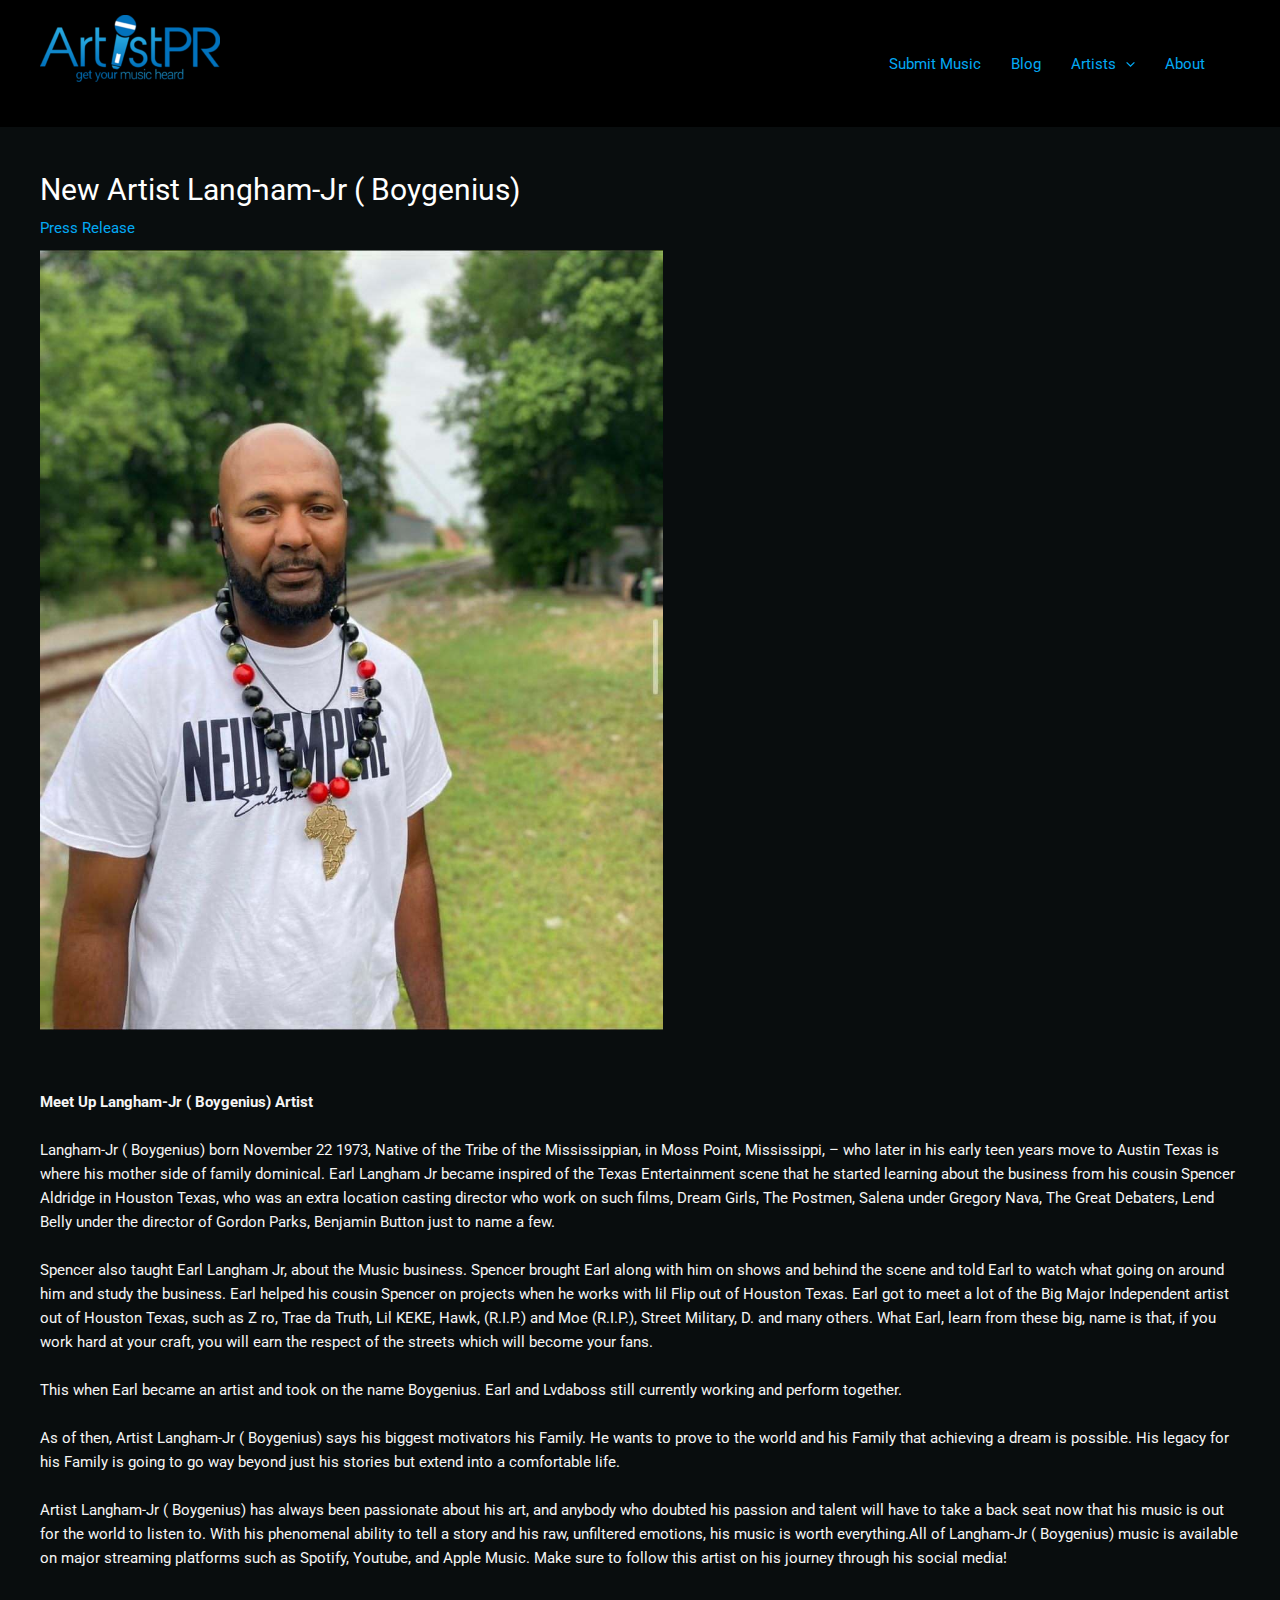
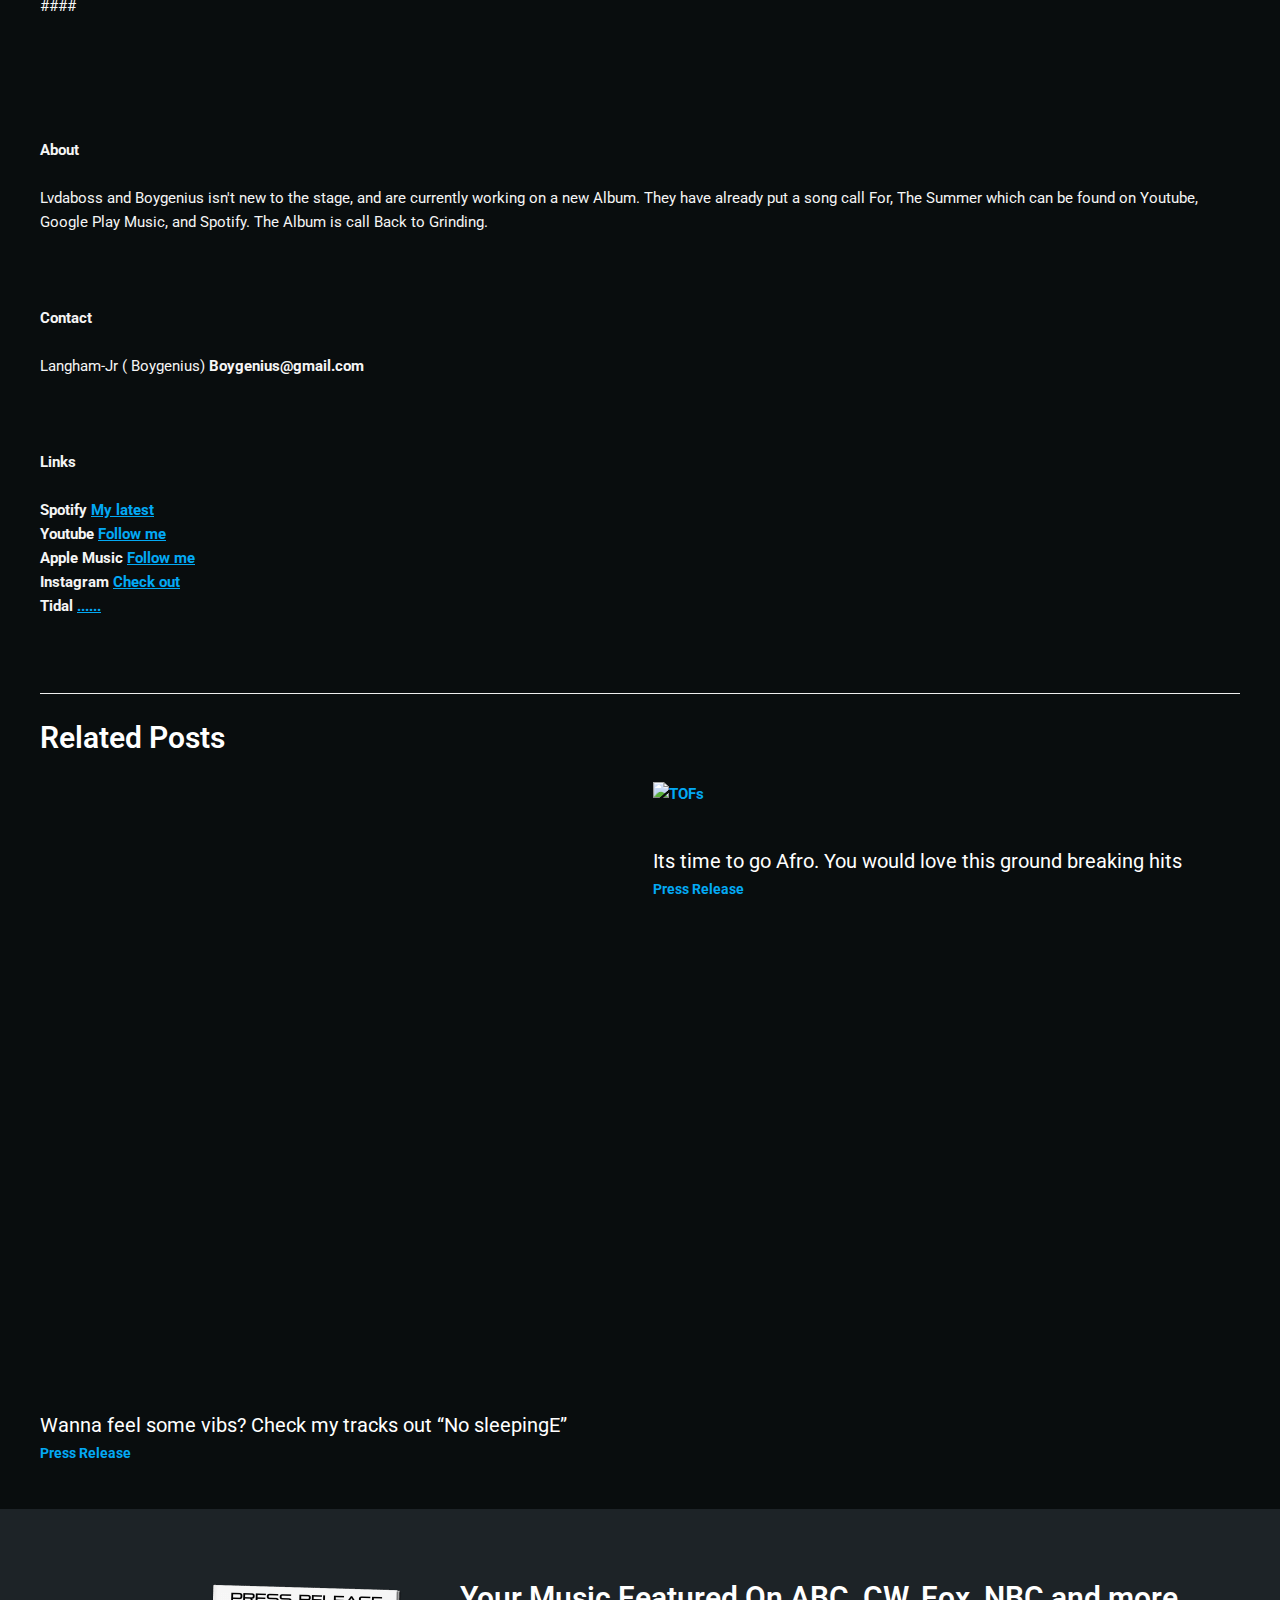
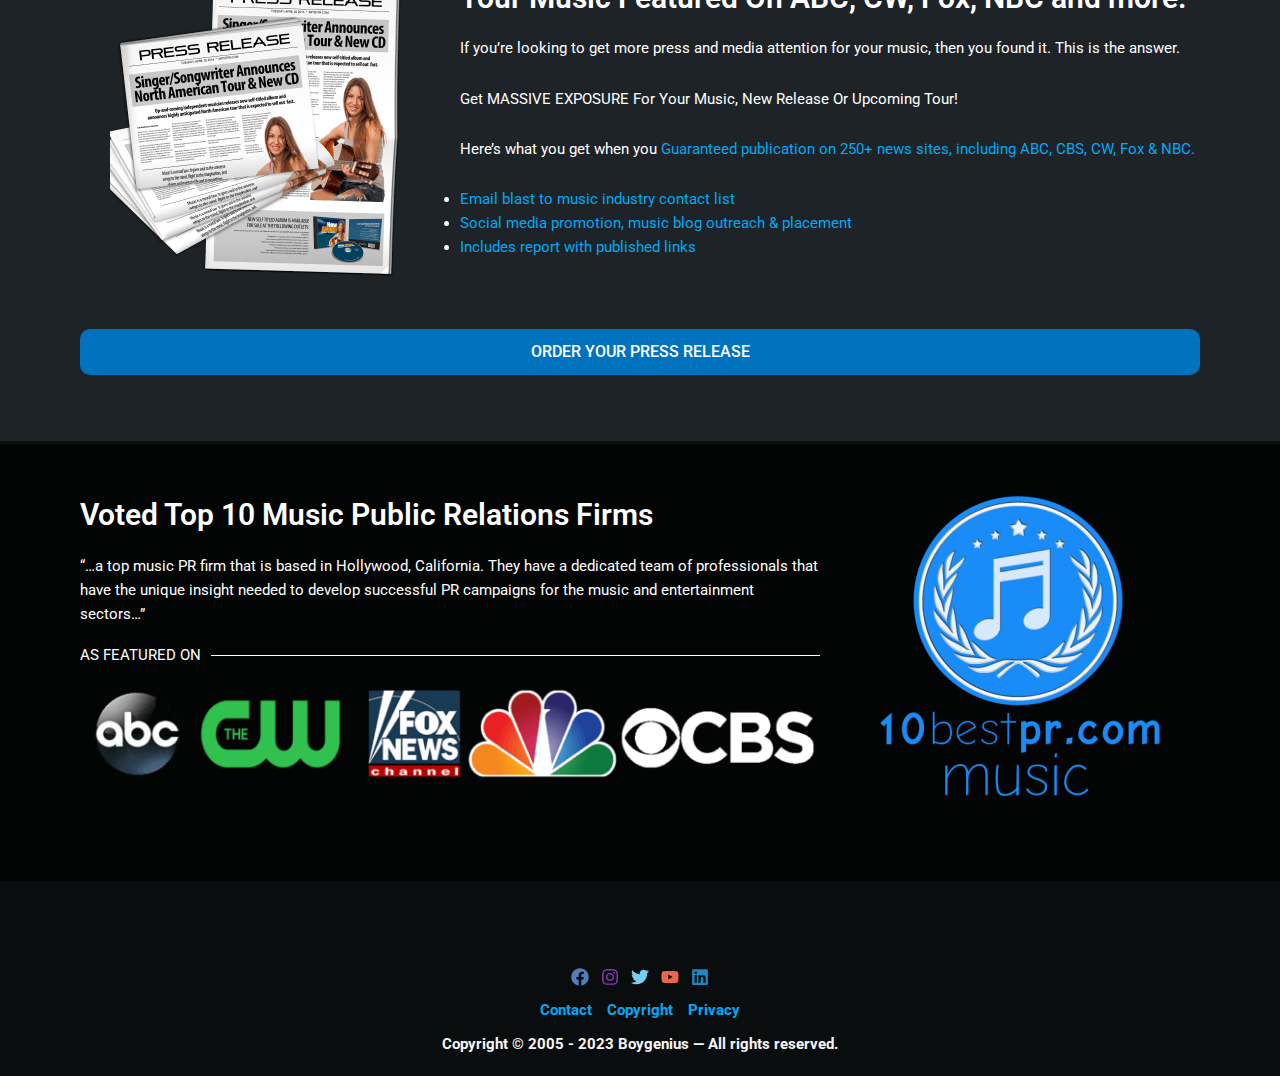
==== Hussain/index.html @ 1dc4537f "added Hussain folder" ====
<!DOCTYPE html>
<html lang="en-US">
<head>
<meta charset="UTF-8">
<meta name="viewport" content="width=device-width, initial-scale=1">
<link rel="profile" href="https://gmpg.org/xfn/11">

<script type="b93790eb2d63020ed56a26ec-text/javascript">(function(w,d,s,l,i){w[l]=w[l]||[];w[l].push({'gtm.start':
new Date().getTime(),event:'gtm.js'});var f=d.getElementsByTagName(s)[0],
j=d.createElement(s),dl=l!='dataLayer'?'&l='+l:'';j.async=true;j.src=
'https://www.googletagmanager.com/gtm.js?id='+i+dl;f.parentNode.insertBefore(j,f);
})(window,document,'script','dataLayer','GTM-M69FP8L');</script>

<title>New Artist Jr Da Artist &#8211; ArtistPR.com</title>
<meta name="robots" content="max-image-preview:large">
<link rel="alternate" type="application/rss+xml" title="ArtistPR.com &raquo; Feed" href="https://www.artistpr.com/feed/">
<link rel="alternate" type="application/rss+xml" title="ArtistPR.com &raquo; Comments Feed" href="https://www.artistpr.com/comments/feed/">
<script type="b93790eb2d63020ed56a26ec-text/javascript">
window._wpemojiSettings = {"baseUrl":"https:\/\/s.w.org\/images\/core\/emoji\/14.0.0\/72x72\/","ext":".png","svgUrl":"https:\/\/s.w.org\/images\/core\/emoji\/14.0.0\/svg\/","svgExt":".svg","source":{"concatemoji":"https:\/\/www.artistpr.com\/wp-includes\/js\/wp-emoji-release.min.js?ver=6.2.2"}};
/*! This file is auto-generated */
!function(e,a,t){var n,r,o,i=a.createElement("canvas"),p=i.getContext&&i.getContext("2d");function s(e,t){p.clearRect(0,0,i.width,i.height),p.fillText(e,0,0);e=i.toDataURL();return p.clearRect(0,0,i.width,i.height),p.fillText(t,0,0),e===i.toDataURL()}function c(e){var t=a.createElement("script");t.src=e,t.defer=t.type="text/javascript",a.getElementsByTagName("head")[0].appendChild(t)}for(o=Array("flag","emoji"),t.supports={everything:!0,everythingExceptFlag:!0},r=0;r<o.length;r++)t.supports[o[r]]=function(e){if(p&&p.fillText)switch(p.textBaseline="top",p.font="600 32px Arial",e){case"flag":return s("\ud83c\udff3\ufe0f\u200d\u26a7\ufe0f","\ud83c\udff3\ufe0f\u200b\u26a7\ufe0f")?!1:!s("\ud83c\uddfa\ud83c\uddf3","\ud83c\uddfa\u200b\ud83c\uddf3")&&!s("\ud83c\udff4\udb40\udc67\udb40\udc62\udb40\udc65\udb40\udc6e\udb40\udc67\udb40\udc7f","\ud83c\udff4\u200b\udb40\udc67\u200b\udb40\udc62\u200b\udb40\udc65\u200b\udb40\udc6e\u200b\udb40\udc67\u200b\udb40\udc7f");case"emoji":return!s("\ud83e\udef1\ud83c\udffb\u200d\ud83e\udef2\ud83c\udfff","\ud83e\udef1\ud83c\udffb\u200b\ud83e\udef2\ud83c\udfff")}return!1}(o[r]),t.supports.everything=t.supports.everything&&t.supports[o[r]],"flag"!==o[r]&&(t.supports.everythingExceptFlag=t.supports.everythingExceptFlag&&t.supports[o[r]]);t.supports.everythingExceptFlag=t.supports.everythingExceptFlag&&!t.supports.flag,t.DOMReady=!1,t.readyCallback=function(){t.DOMReady=!0},t.supports.everything||(n=function(){t.readyCallback()},a.addEventListener?(a.addEventListener("DOMContentLoaded",n,!1),e.addEventListener("load",n,!1)):(e.attachEvent("onload",n),a.attachEvent("onreadystatechange",function(){"complete"===a.readyState&&t.readyCallback()})),(e=t.source||{}).concatemoji?c(e.concatemoji):e.wpemoji&&e.twemoji&&(c(e.twemoji),c(e.wpemoji)))}(window,document,window._wpemojiSettings);
</script>
<style>
img.wp-smiley,
img.emoji {
	display: inline !important;
	border: none !important;
	box-shadow: none !important;
	height: 1em !important;
	width: 1em !important;
	margin: 0 0.07em !important;
	vertical-align: -0.1em !important;
	background: none !important;
	padding: 0 !important;
}
</style>
<link rel="stylesheet" id="wp-block-library-css" href="css/style.min.css" media="all">
<link rel="stylesheet" id="astra-theme-css-css" href="css/main.min.css" media="all">
<style id="astra-theme-css-inline-css">
.ast-no-sidebar .entry-content .alignfull {margin-left: calc( -50vw + 50%);margin-right: calc( -50vw + 50%);max-width: 100vw;width: 100vw;}.ast-no-sidebar .entry-content .alignwide {margin-left: calc(-41vw + 50%);margin-right: calc(-41vw + 50%);max-width: unset;width: unset;}.ast-no-sidebar .entry-content .alignfull .alignfull,.ast-no-sidebar .entry-content .alignfull .alignwide,.ast-no-sidebar .entry-content .alignwide .alignfull,.ast-no-sidebar .entry-content .alignwide .alignwide,.ast-no-sidebar .entry-content .wp-block-column .alignfull,.ast-no-sidebar .entry-content .wp-block-column .alignwide{width: 100%;margin-left: auto;margin-right: auto;}.wp-block-gallery,.blocks-gallery-grid {margin: 0;}.wp-block-separator {max-width: 100px;}.wp-block-separator.is-style-wide,.wp-block-separator.is-style-dots {max-width: none;}.entry-content .has-2-columns .wp-block-column:first-child {padding-right: 10px;}.entry-content .has-2-columns .wp-block-column:last-child {padding-left: 10px;}@media (max-width: 782px) {.entry-content .wp-block-columns .wp-block-column {flex-basis: 100%;}.entry-content .has-2-columns .wp-block-column:first-child {padding-right: 0;}.entry-content .has-2-columns .wp-block-column:last-child {padding-left: 0;}}body .entry-content .wp-block-latest-posts {margin-left: 0;}body .entry-content .wp-block-latest-posts li {list-style: none;}.ast-no-sidebar .ast-container .entry-content .wp-block-latest-posts {margin-left: 0;}.ast-header-break-point .entry-content .alignwide {margin-left: auto;margin-right: auto;}.entry-content .blocks-gallery-item img {margin-bottom: auto;}.wp-block-pullquote {border-top: 4px solid #555d66;border-bottom: 4px solid #555d66;color: #40464d;}:root{--ast-container-default-xlg-padding:6.67em;--ast-container-default-lg-padding:5.67em;--ast-container-default-slg-padding:4.34em;--ast-container-default-md-padding:3.34em;--ast-container-default-sm-padding:6.67em;--ast-container-default-xs-padding:2.4em;--ast-container-default-xxs-padding:1.4em;--ast-code-block-background:#EEEEEE;--ast-comment-inputs-background:#FAFAFA;}html{font-size:93.75%;}a,.page-title{color:#03a9f4;}a:hover,a:focus{color:#61c8ed;}body,button,input,select,textarea,.ast-button,.ast-custom-button{font-family:-apple-system,BlinkMacSystemFont,Segoe UI,Roboto,Oxygen-Sans,Ubuntu,Cantarell,Helvetica Neue,sans-serif;font-weight:inherit;font-size:15px;font-size:1rem;line-height:1.6em;}blockquote{color:var(--ast-global-color-4);}h1,.entry-content h1,h2,.entry-content h2,h3,.entry-content h3,h4,.entry-content h4,h5,.entry-content h5,h6,.entry-content h6,.site-title,.site-title a{font-weight:600;}.site-title{font-size:35px;font-size:2.3333333333333rem;display:none;}header .custom-logo-link img{max-width:180px;}.astra-logo-svg{width:180px;}.site-header .site-description{font-size:15px;font-size:1rem;display:none;}.entry-title{font-size:30px;font-size:2rem;}h1,.entry-content h1{font-size:40px;font-size:2.6666666666667rem;font-weight:600;line-height:1.4em;}h2,.entry-content h2{font-size:30px;font-size:2rem;font-weight:600;line-height:1.25em;}h3,.entry-content h3{font-size:25px;font-size:1.6666666666667rem;font-weight:600;line-height:1.2em;}h4,.entry-content h4{font-size:20px;font-size:1.3333333333333rem;line-height:1.2em;font-weight:600;}h5,.entry-content h5{font-size:18px;font-size:1.2rem;line-height:1.2em;font-weight:600;}h6,.entry-content h6{font-size:15px;font-size:1rem;line-height:1.25em;font-weight:600;}::selection{background-color:var(--ast-global-color-0);color:#ffffff;}body,h1,.entry-title a,.entry-content h1,h2,.entry-content h2,h3,.entry-content h3,h4,.entry-content h4,h5,.entry-content h5,h6,.entry-content h6{color:var(--ast-global-color-4);}.tagcloud a:hover,.tagcloud a:focus,.tagcloud a.current-item{color:#ffffff;border-color:#03a9f4;background-color:#03a9f4;}input:focus,input[type="text"]:focus,input[type="email"]:focus,input[type="url"]:focus,input[type="password"]:focus,input[type="reset"]:focus,input[type="search"]:focus,textarea:focus{border-color:#03a9f4;}input[type="radio"]:checked,input[type=reset],input[type="checkbox"]:checked,input[type="checkbox"]:hover:checked,input[type="checkbox"]:focus:checked,input[type=range]::-webkit-slider-thumb{border-color:#03a9f4;background-color:#03a9f4;box-shadow:none;}.site-footer a:hover + .post-count,.site-footer a:focus + .post-count{background:#03a9f4;border-color:#03a9f4;}.single .nav-links .nav-previous,.single .nav-links .nav-next{color:#03a9f4;}.entry-meta,.entry-meta *{line-height:1.45;color:#03a9f4;}.entry-meta a:hover,.entry-meta a:hover *,.entry-meta a:focus,.entry-meta a:focus *,.page-links > .page-link,.page-links .page-link:hover,.post-navigation a:hover{color:#61c8ed;}#cat option,.secondary .calendar_wrap thead a,.secondary .calendar_wrap thead a:visited{color:#03a9f4;}.secondary .calendar_wrap #today,.ast-progress-val span{background:#03a9f4;}.secondary a:hover + .post-count,.secondary a:focus + .post-count{background:#03a9f4;border-color:#03a9f4;}.calendar_wrap #today > a{color:#ffffff;}.page-links .page-link,.single .post-navigation a{color:#03a9f4;}.ast-archive-title{color:var(--ast-global-color-5);}.widget-title{font-size:21px;font-size:1.4rem;color:var(--ast-global-color-5);}.single .ast-author-details .author-title{color:#61c8ed;}.ast-single-post .entry-content a,.ast-comment-content a:not(.ast-comment-edit-reply-wrap a){text-decoration:underline;}.ast-single-post .wp-block-button .wp-block-button__link,.ast-single-post .elementor-button-wrapper .elementor-button,.ast-single-post .entry-content .uagb-tab a,.ast-single-post .entry-content .uagb-ifb-cta a,.ast-single-post .entry-content .wp-block-uagb-buttons a,.ast-single-post .entry-content .uabb-module-content a,.ast-single-post .entry-content .uagb-post-grid a,.ast-single-post .entry-content .uagb-timeline a,.ast-single-post .entry-content .uagb-toc__wrap a,.ast-single-post .entry-content .uagb-taxomony-box a,.ast-single-post .entry-content .woocommerce a,.entry-content .wp-block-latest-posts > li > a,.ast-single-post .entry-content .wp-block-file__button{text-decoration:none;}a:focus-visible,.ast-menu-toggle:focus-visible,.site .skip-link:focus-visible,.wp-block-loginout input:focus-visible,.wp-block-search.wp-block-search__button-inside .wp-block-search__inside-wrapper,.ast-header-navigation-arrow:focus-visible{outline-style:dotted;outline-color:inherit;outline-width:thin;border-color:transparent;}input:focus,input[type="text"]:focus,input[type="email"]:focus,input[type="url"]:focus,input[type="password"]:focus,input[type="reset"]:focus,input[type="search"]:focus,textarea:focus,.wp-block-search__input:focus,[data-section="section-header-mobile-trigger"] .ast-button-wrap .ast-mobile-menu-trigger-minimal:focus,.ast-mobile-popup-drawer.active .menu-toggle-close:focus,.woocommerce-ordering select.orderby:focus,#ast-scroll-top:focus,.woocommerce a.add_to_cart_button:focus,.woocommerce .button.single_add_to_cart_button:focus{border-style:dotted;border-color:inherit;border-width:thin;outline-color:transparent;}.ast-logo-title-inline .site-logo-img{padding-right:1em;}.site-logo-img img{ transition:all 0.2s linear;}@media (max-width:921px){#ast-desktop-header{display:none;}}@media (min-width:921px){#ast-mobile-header{display:none;}}.wp-block-buttons.aligncenter{justify-content:center;}@media (max-width:921px){.ast-theme-transparent-header #primary,.ast-theme-transparent-header #secondary{padding:0;}}@media (max-width:921px){.ast-plain-container.ast-no-sidebar #primary{padding:0;}}.ast-plain-container.ast-no-sidebar #primary{margin-top:0;margin-bottom:0;}@media (min-width:1200px){.wp-block-group .has-background{padding:20px;}}@media (min-width:1200px){.ast-plain-container.ast-no-sidebar .entry-content .alignwide .wp-block-cover__inner-container,.ast-plain-container.ast-no-sidebar .entry-content .alignfull .wp-block-cover__inner-container{width:1240px;}}@media (min-width:1200px){.wp-block-cover-image.alignwide .wp-block-cover__inner-container,.wp-block-cover.alignwide .wp-block-cover__inner-container,.wp-block-cover-image.alignfull .wp-block-cover__inner-container,.wp-block-cover.alignfull .wp-block-cover__inner-container{width:100%;}}.wp-block-columns{margin-bottom:unset;}.wp-block-image.size-full{margin:2rem 0;}.wp-block-separator.has-background{padding:0;}.wp-block-gallery{margin-bottom:1.6em;}.wp-block-group{padding-top:4em;padding-bottom:4em;}.wp-block-group__inner-container .wp-block-columns:last-child,.wp-block-group__inner-container :last-child,.wp-block-table table{margin-bottom:0;}.blocks-gallery-grid{width:100%;}.wp-block-navigation-link__content{padding:5px 0;}.wp-block-group .wp-block-group .has-text-align-center,.wp-block-group .wp-block-column .has-text-align-center{max-width:100%;}.has-text-align-center{margin:0 auto;}@media (min-width:1200px){.wp-block-cover__inner-container,.alignwide .wp-block-group__inner-container,.alignfull .wp-block-group__inner-container{max-width:1200px;margin:0 auto;}.wp-block-group.alignnone,.wp-block-group.aligncenter,.wp-block-group.alignleft,.wp-block-group.alignright,.wp-block-group.alignwide,.wp-block-columns.alignwide{margin:2rem 0 1rem 0;}}@media (max-width:1200px){.wp-block-group{padding:3em;}.wp-block-group .wp-block-group{padding:1.5em;}.wp-block-columns,.wp-block-column{margin:1rem 0;}}@media (min-width:921px){.wp-block-columns .wp-block-group{padding:2em;}}@media (max-width:544px){.wp-block-cover-image .wp-block-cover__inner-container,.wp-block-cover .wp-block-cover__inner-container{width:unset;}.wp-block-cover,.wp-block-cover-image{padding:2em 0;}.wp-block-group,.wp-block-cover{padding:2em;}.wp-block-media-text__media img,.wp-block-media-text__media video{width:unset;max-width:100%;}.wp-block-media-text.has-background .wp-block-media-text__content{padding:1em;}}.wp-block-image.aligncenter{margin-left:auto;margin-right:auto;}.wp-block-table.aligncenter{margin-left:auto;margin-right:auto;}@media (min-width:544px){.entry-content .wp-block-media-text.has-media-on-the-right .wp-block-media-text__content{padding:0 8% 0 0;}.entry-content .wp-block-media-text .wp-block-media-text__content{padding:0 0 0 8%;}.ast-plain-container .site-content .entry-content .has-custom-content-position.is-position-bottom-left > *,.ast-plain-container .site-content .entry-content .has-custom-content-position.is-position-bottom-right > *,.ast-plain-container .site-content .entry-content .has-custom-content-position.is-position-top-left > *,.ast-plain-container .site-content .entry-content .has-custom-content-position.is-position-top-right > *,.ast-plain-container .site-content .entry-content .has-custom-content-position.is-position-center-right > *,.ast-plain-container .site-content .entry-content .has-custom-content-position.is-position-center-left > *{margin:0;}}@media (max-width:544px){.entry-content .wp-block-media-text .wp-block-media-text__content{padding:8% 0;}.wp-block-media-text .wp-block-media-text__media img{width:auto;max-width:100%;}}.wp-block-button.is-style-outline .wp-block-button__link{border-color:var(--ast-global-color-0);}div.wp-block-button.is-style-outline > .wp-block-button__link:not(.has-text-color),div.wp-block-button.wp-block-button__link.is-style-outline:not(.has-text-color){color:var(--ast-global-color-0);}.wp-block-button.is-style-outline .wp-block-button__link:hover,div.wp-block-button.is-style-outline .wp-block-button__link:focus,div.wp-block-button.is-style-outline > .wp-block-button__link:not(.has-text-color):hover,div.wp-block-button.wp-block-button__link.is-style-outline:not(.has-text-color):hover{color:#000000;background-color:#61c8ed;border-color:#61c8ed;}.post-page-numbers.current .page-link,.ast-pagination .page-numbers.current{color:#ffffff;border-color:var(--ast-global-color-0);background-color:var(--ast-global-color-0);border-radius:2px;}@media (min-width:544px){.entry-content > .alignleft{margin-right:20px;}.entry-content > .alignright{margin-left:20px;}}h1.widget-title{font-weight:600;}h2.widget-title{font-weight:600;}h3.widget-title{font-weight:600;}@media (max-width:921px){.ast-separate-container #primary,.ast-separate-container #secondary{padding:1.5em 0;}#primary,#secondary{padding:1.5em 0;margin:0;}.ast-left-sidebar #content > .ast-container{display:flex;flex-direction:column-reverse;width:100%;}.ast-separate-container .ast-article-post,.ast-separate-container .ast-article-single{padding:1.5em 2.14em;}.ast-author-box img.avatar{margin:20px 0 0 0;}}@media (min-width:922px){.ast-separate-container.ast-right-sidebar #primary,.ast-separate-container.ast-left-sidebar #primary{border:0;}.search-no-results.ast-separate-container #primary{margin-bottom:4em;}}.wp-block-button .wp-block-button__link{color:#ffffff;}.wp-block-button .wp-block-button__link:hover,.wp-block-button .wp-block-button__link:focus{color:#000000;background-color:#61c8ed;border-color:#61c8ed;}.elementor-widget-heading h1.elementor-heading-title{line-height:1.4em;}.elementor-widget-heading h2.elementor-heading-title{line-height:1.25em;}.elementor-widget-heading h3.elementor-heading-title{line-height:1.2em;}.elementor-widget-heading h4.elementor-heading-title{line-height:1.2em;}.elementor-widget-heading h5.elementor-heading-title{line-height:1.2em;}.elementor-widget-heading h6.elementor-heading-title{line-height:1.25em;}.wp-block-button .wp-block-button__link{border-color:var(--ast-global-color-0);background-color:var(--ast-global-color-0);color:#ffffff;font-family:inherit;font-weight:inherit;line-height:1em;padding-top:15px;padding-right:30px;padding-bottom:15px;padding-left:30px;}@media (max-width:921px){.wp-block-button .wp-block-button__link{padding-top:14px;padding-right:28px;padding-bottom:14px;padding-left:28px;}}@media (max-width:544px){.wp-block-button .wp-block-button__link{padding-top:12px;padding-right:24px;padding-bottom:12px;padding-left:24px;}}.menu-toggle,button,.ast-button,.ast-custom-button,.button,input#submit,input[type="button"],input[type="submit"],input[type="reset"],form[CLASS*="wp-block-search__"].wp-block-search .wp-block-search__inside-wrapper .wp-block-search__button{border-style:solid;border-top-width:0;border-right-width:0;border-left-width:0;border-bottom-width:0;color:#ffffff;border-color:var(--ast-global-color-0);background-color:var(--ast-global-color-0);padding-top:15px;padding-right:30px;padding-bottom:15px;padding-left:30px;font-family:inherit;font-weight:inherit;line-height:1em;}button:focus,.menu-toggle:hover,button:hover,.ast-button:hover,.ast-custom-button:hover .button:hover,.ast-custom-button:hover ,input[type=reset]:hover,input[type=reset]:focus,input#submit:hover,input#submit:focus,input[type="button"]:hover,input[type="button"]:focus,input[type="submit"]:hover,input[type="submit"]:focus,form[CLASS*="wp-block-search__"].wp-block-search .wp-block-search__inside-wrapper .wp-block-search__button:hover,form[CLASS*="wp-block-search__"].wp-block-search .wp-block-search__inside-wrapper .wp-block-search__button:focus{color:#000000;background-color:#61c8ed;border-color:#61c8ed;}@media (max-width:921px){.menu-toggle,button,.ast-button,.ast-custom-button,.button,input#submit,input[type="button"],input[type="submit"],input[type="reset"],form[CLASS*="wp-block-search__"].wp-block-search .wp-block-search__inside-wrapper .wp-block-search__button{padding-top:14px;padding-right:28px;padding-bottom:14px;padding-left:28px;}}@media (max-width:544px){.menu-toggle,button,.ast-button,.ast-custom-button,.button,input#submit,input[type="button"],input[type="submit"],input[type="reset"],form[CLASS*="wp-block-search__"].wp-block-search .wp-block-search__inside-wrapper .wp-block-search__button{padding-top:12px;padding-right:24px;padding-bottom:12px;padding-left:24px;}}@media (max-width:921px){.ast-mobile-header-stack .main-header-bar .ast-search-menu-icon{display:inline-block;}.ast-header-break-point.ast-header-custom-item-outside .ast-mobile-header-stack .main-header-bar .ast-search-icon{margin:0;}.ast-comment-avatar-wrap img{max-width:2.5em;}.ast-separate-container .ast-comment-list li.depth-1{padding:1.5em 2.14em;}.ast-separate-container .comment-respond{padding:2em 2.14em;}.ast-comment-meta{padding:0 1.8888em 1.3333em;}}@media (min-width:544px){.ast-container{max-width:100%;}}@media (max-width:544px){.ast-separate-container .ast-article-post,.ast-separate-container .ast-article-single,.ast-separate-container .comments-title,.ast-separate-container .ast-archive-description{padding:1.5em 1em;}.ast-separate-container #content .ast-container{padding-left:0.54em;padding-right:0.54em;}.ast-separate-container .ast-comment-list li.depth-1{padding:1.5em 1em;margin-bottom:1.5em;}.ast-separate-container .ast-comment-list .bypostauthor{padding:.5em;}.ast-search-menu-icon.ast-dropdown-active .search-field{width:170px;}}body,.ast-separate-container{background-color:#090d0e;;background-image:none;;}.ast-no-sidebar.ast-separate-container .entry-content .alignfull {margin-left: -6.67em;margin-right: -6.67em;width: auto;}@media (max-width: 1200px) {.ast-no-sidebar.ast-separate-container .entry-content .alignfull {margin-left: -2.4em;margin-right: -2.4em;}}@media (max-width: 768px) {.ast-no-sidebar.ast-separate-container .entry-content .alignfull {margin-left: -2.14em;margin-right: -2.14em;}}@media (max-width: 544px) {.ast-no-sidebar.ast-separate-container .entry-content .alignfull {margin-left: -1em;margin-right: -1em;}}.ast-no-sidebar.ast-separate-container .entry-content .alignwide {margin-left: -20px;margin-right: -20px;}.ast-no-sidebar.ast-separate-container .entry-content .wp-block-column .alignfull,.ast-no-sidebar.ast-separate-container .entry-content .wp-block-column .alignwide {margin-left: auto;margin-right: auto;width: 100%;}@media (max-width:921px){.site-title{display:none;}.site-header .site-description{display:none;}.entry-title{font-size:30px;}h1,.entry-content h1{font-size:30px;}h2,.entry-content h2{font-size:25px;}h3,.entry-content h3{font-size:20px;}}@media (max-width:544px){.site-title{display:none;}.site-header .site-description{display:none;}.entry-title{font-size:30px;}h1,.entry-content h1{font-size:30px;}h2,.entry-content h2{font-size:25px;}h3,.entry-content h3{font-size:20px;}}@media (max-width:921px){html{font-size:85.5%;}}@media (max-width:544px){html{font-size:85.5%;}}@media (min-width:922px){.ast-container{max-width:1240px;}}@media (min-width:922px){.site-content .ast-container{display:flex;}}@media (max-width:921px){.site-content .ast-container{flex-direction:column;}}@media (min-width:922px){.main-header-menu .sub-menu .menu-item.ast-left-align-sub-menu:hover > .sub-menu,.main-header-menu .sub-menu .menu-item.ast-left-align-sub-menu.focus > .sub-menu{margin-left:-0px;}}.footer-widget-area[data-section^="section-fb-html-"] .ast-builder-html-element{text-align:center;}.wp-block-search {margin-bottom: 20px;}.wp-block-site-tagline {margin-top: 20px;}form.wp-block-search .wp-block-search__input,.wp-block-search.wp-block-search__button-inside .wp-block-search__inside-wrapper {border-color: #eaeaea;background: #fafafa;}.wp-block-search.wp-block-search__button-inside .wp-block-search__inside-wrapper .wp-block-search__input:focus,.wp-block-loginout input:focus {outline: thin dotted;}.wp-block-loginout input:focus {border-color: transparent;} form.wp-block-search .wp-block-search__inside-wrapper .wp-block-search__input {padding: 12px;}form.wp-block-search .wp-block-search__button svg {fill: currentColor;width: 20px;height: 20px;}.wp-block-loginout p label {display: block;}.wp-block-loginout p:not(.login-remember):not(.login-submit) input {width: 100%;}.wp-block-loginout .login-remember input {width: 1.1rem;height: 1.1rem;margin: 0 5px 4px 0;vertical-align: middle;}blockquote {padding: 1.2em;}:root .has-ast-global-color-0-color{color:var(--ast-global-color-0);}:root .has-ast-global-color-0-background-color{background-color:var(--ast-global-color-0);}:root .wp-block-button .has-ast-global-color-0-color{color:var(--ast-global-color-0);}:root .wp-block-button .has-ast-global-color-0-background-color{background-color:var(--ast-global-color-0);}:root .has-ast-global-color-1-color{color:var(--ast-global-color-1);}:root .has-ast-global-color-1-background-color{background-color:var(--ast-global-color-1);}:root .wp-block-button .has-ast-global-color-1-color{color:var(--ast-global-color-1);}:root .wp-block-button .has-ast-global-color-1-background-color{background-color:var(--ast-global-color-1);}:root .has-ast-global-color-2-color{color:var(--ast-global-color-2);}:root .has-ast-global-color-2-background-color{background-color:var(--ast-global-color-2);}:root .wp-block-button .has-ast-global-color-2-color{color:var(--ast-global-color-2);}:root .wp-block-button .has-ast-global-color-2-background-color{background-color:var(--ast-global-color-2);}:root .has-ast-global-color-3-color{color:var(--ast-global-color-3);}:root .has-ast-global-color-3-background-color{background-color:var(--ast-global-color-3);}:root .wp-block-button .has-ast-global-color-3-color{color:var(--ast-global-color-3);}:root .wp-block-button .has-ast-global-color-3-background-color{background-color:var(--ast-global-color-3);}:root .has-ast-global-color-4-color{color:var(--ast-global-color-4);}:root .has-ast-global-color-4-background-color{background-color:var(--ast-global-color-4);}:root .wp-block-button .has-ast-global-color-4-color{color:var(--ast-global-color-4);}:root .wp-block-button .has-ast-global-color-4-background-color{background-color:var(--ast-global-color-4);}:root .has-ast-global-color-5-color{color:var(--ast-global-color-5);}:root .has-ast-global-color-5-background-color{background-color:var(--ast-global-color-5);}:root .wp-block-button .has-ast-global-color-5-color{color:var(--ast-global-color-5);}:root .wp-block-button .has-ast-global-color-5-background-color{background-color:var(--ast-global-color-5);}:root .has-ast-global-color-6-color{color:var(--ast-global-color-6);}:root .has-ast-global-color-6-background-color{background-color:var(--ast-global-color-6);}:root .wp-block-button .has-ast-global-color-6-color{color:var(--ast-global-color-6);}:root .wp-block-button .has-ast-global-color-6-background-color{background-color:var(--ast-global-color-6);}:root .has-ast-global-color-7-color{color:var(--ast-global-color-7);}:root .has-ast-global-color-7-background-color{background-color:var(--ast-global-color-7);}:root .wp-block-button .has-ast-global-color-7-color{color:var(--ast-global-color-7);}:root .wp-block-button .has-ast-global-color-7-background-color{background-color:var(--ast-global-color-7);}:root .has-ast-global-color-8-color{color:var(--ast-global-color-8);}:root .has-ast-global-color-8-background-color{background-color:var(--ast-global-color-8);}:root .wp-block-button .has-ast-global-color-8-color{color:var(--ast-global-color-8);}:root .wp-block-button .has-ast-global-color-8-background-color{background-color:var(--ast-global-color-8);}:root{--ast-global-color-0:#0170B9;--ast-global-color-1:#3a3a3a;--ast-global-color-2:#3a3a3a;--ast-global-color-3:#4B4F58;--ast-global-color-4:#F5F5F5;--ast-global-color-5:#FFFFFF;--ast-global-color-6:#F2F5F7;--ast-global-color-7:#424242;--ast-global-color-8:#000000;}:root {--ast-border-color : #dddddd;}.ast-single-entry-banner {-js-display: flex;display: flex;flex-direction: column;justify-content: center;text-align: center;position: relative;background: #eeeeee;}.ast-single-entry-banner[data-banner-layout="layout-1"] {max-width: 1200px;background: inherit;padding: 20px 0;}.ast-single-entry-banner[data-banner-width-type="custom"] {margin: 0 auto;width: 100%;}.ast-single-entry-banner + .site-content .entry-header {margin-bottom: 0;}header.entry-header:not(.related-entry-header) > *:not(:last-child){margin-bottom:10px;}.ast-archive-entry-banner {-js-display: flex;display: flex;flex-direction: column;justify-content: center;text-align: center;position: relative;background: #eeeeee;}.ast-archive-entry-banner[data-banner-width-type="custom"] {margin: 0 auto;width: 100%;}.ast-archive-entry-banner[data-banner-layout="layout-1"] {background: inherit;padding: 20px 0;text-align: left;}body.archive .ast-archive-description{max-width:1200px;width:100%;text-align:left;padding-top:3em;padding-right:3em;padding-bottom:3em;padding-left:3em;}body.archive .ast-archive-description .ast-archive-title,body.archive .ast-archive-description .ast-archive-title *{font-size:40px;font-size:2.6666666666667rem;text-transform:capitalize;}body.archive .ast-archive-description > *:not(:last-child){margin-bottom:10px;}@media (max-width:921px){body.archive .ast-archive-description{text-align:left;}}@media (max-width:544px){body.archive .ast-archive-description{text-align:left;}}.ast-breadcrumbs .trail-browse,.ast-breadcrumbs .trail-items,.ast-breadcrumbs .trail-items li{display:inline-block;margin:0;padding:0;border:none;background:inherit;text-indent:0;text-decoration:none;}.ast-breadcrumbs .trail-browse{font-size:inherit;font-style:inherit;font-weight:inherit;color:inherit;}.ast-breadcrumbs .trail-items{list-style:none;}.trail-items li::after{padding:0 0.3em;content:"\00bb";}.trail-items li:last-of-type::after{display:none;}h1,.entry-content h1,h2,.entry-content h2,h3,.entry-content h3,h4,.entry-content h4,h5,.entry-content h5,h6,.entry-content h6{color:var(--ast-global-color-5);}.entry-title a{color:var(--ast-global-color-5);}@media (max-width:921px){.ast-builder-grid-row-container.ast-builder-grid-row-tablet-3-firstrow .ast-builder-grid-row > *:first-child,.ast-builder-grid-row-container.ast-builder-grid-row-tablet-3-lastrow .ast-builder-grid-row > *:last-child{grid-column:1 / -1;}}@media (max-width:544px){.ast-builder-grid-row-container.ast-builder-grid-row-mobile-3-firstrow .ast-builder-grid-row > *:first-child,.ast-builder-grid-row-container.ast-builder-grid-row-mobile-3-lastrow .ast-builder-grid-row > *:last-child{grid-column:1 / -1;}}.ast-builder-layout-element[data-section="title_tagline"]{display:flex;}@media (max-width:921px){.ast-header-break-point .ast-builder-layout-element[data-section="title_tagline"]{display:flex;}}@media (max-width:544px){.ast-header-break-point .ast-builder-layout-element[data-section="title_tagline"]{display:flex;}}.ast-builder-menu-1{font-family:inherit;font-weight:inherit;}.ast-builder-menu-1 .sub-menu,.ast-builder-menu-1 .inline-on-mobile .sub-menu{border-top-width:2px;border-bottom-width:0;border-right-width:0;border-left-width:0;border-color:var(--ast-global-color-0);border-style:solid;}.ast-builder-menu-1 .main-header-menu > .menu-item > .sub-menu,.ast-builder-menu-1 .main-header-menu > .menu-item > .astra-full-megamenu-wrapper{margin-top:0;}.ast-desktop .ast-builder-menu-1 .main-header-menu > .menu-item > .sub-menu:before,.ast-desktop .ast-builder-menu-1 .main-header-menu > .menu-item > .astra-full-megamenu-wrapper:before{height:calc( 0px + 5px );}.ast-desktop .ast-builder-menu-1 .menu-item .sub-menu .menu-link{border-style:none;}@media (max-width:921px){.ast-header-break-point .ast-builder-menu-1 .menu-item.menu-item-has-children > .ast-menu-toggle{top:0;}.ast-builder-menu-1 .inline-on-mobile .menu-item.menu-item-has-children > .ast-menu-toggle{right:-15px;}.ast-builder-menu-1 .menu-item-has-children > .menu-link:after{content:unset;}.ast-builder-menu-1 .main-header-menu > .menu-item > .sub-menu,.ast-builder-menu-1 .main-header-menu > .menu-item > .astra-full-megamenu-wrapper{margin-top:0;}}@media (max-width:544px){.ast-header-break-point .ast-builder-menu-1 .menu-item.menu-item-has-children > .ast-menu-toggle{top:0;}.ast-builder-menu-1 .main-header-menu > .menu-item > .sub-menu,.ast-builder-menu-1 .main-header-menu > .menu-item > .astra-full-megamenu-wrapper{margin-top:0;}}.ast-builder-menu-1{display:flex;}@media (max-width:921px){.ast-header-break-point .ast-builder-menu-1{display:flex;}}@media (max-width:544px){.ast-header-break-point .ast-builder-menu-1{display:flex;}}.ast-header-account-type-icon{-js-display:inline-flex;display:inline-flex;align-self:center;vertical-align:middle;}.ast-header-account-type-avatar .avatar{display:inline;border-radius:100%;max-width:100%;}.as.site-header-focus-item.ast-header-account:hover > .customize-partial-edit-shortcut{opacity:0;}.site-header-focus-item.ast-header-account:hover > * > .customize-partial-edit-shortcut{opacity:1;}.ast-header-account-wrap .ast-header-account-type-icon .ahfb-svg-iconset svg{height:18px;width:18px;}.ast-header-account-wrap .ast-header-account-type-avatar .avatar{width:40px;}@media (max-width:921px){.ast-header-account-wrap .ast-header-account-type-icon .ahfb-svg-iconset svg{height:18px;width:18px;}.ast-header-account-wrap .ast-header-account-type-avatar .avatar{width:20px;}}@media (max-width:544px){.ast-header-account-wrap .ast-header-account-type-icon .ahfb-svg-iconset svg{height:18px;width:18px;}.ast-header-account-wrap .ast-header-account-type-avatar .avatar{width:20px;}}.ast-header-account-wrap{display:flex;}@media (max-width:921px){.ast-header-break-point .ast-header-account-wrap{display:flex;}}@media (max-width:544px){.ast-header-break-point .ast-header-account-wrap{display:flex;}}.site-below-footer-wrap{padding-top:20px;padding-bottom:20px;}.site-below-footer-wrap[data-section="section-below-footer-builder"]{background-color:#090d0e;;background-image:none;;min-height:80px;}.site-below-footer-wrap[data-section="section-below-footer-builder"] .ast-builder-grid-row{max-width:1200px;margin-left:auto;margin-right:auto;}.site-below-footer-wrap[data-section="section-below-footer-builder"] .ast-builder-grid-row,.site-below-footer-wrap[data-section="section-below-footer-builder"] .site-footer-section{align-items:flex-start;}.site-below-footer-wrap[data-section="section-below-footer-builder"].ast-footer-row-inline .site-footer-section{display:flex;margin-bottom:0;}.ast-builder-grid-row-full .ast-builder-grid-row{grid-template-columns:1fr;}@media (max-width:921px){.site-below-footer-wrap[data-section="section-below-footer-builder"].ast-footer-row-tablet-inline .site-footer-section{display:flex;margin-bottom:0;}.site-below-footer-wrap[data-section="section-below-footer-builder"].ast-footer-row-tablet-stack .site-footer-section{display:block;margin-bottom:10px;}.ast-builder-grid-row-container.ast-builder-grid-row-tablet-full .ast-builder-grid-row{grid-template-columns:1fr;}}@media (max-width:544px){.site-below-footer-wrap[data-section="section-below-footer-builder"].ast-footer-row-mobile-inline .site-footer-section{display:flex;margin-bottom:0;}.site-below-footer-wrap[data-section="section-below-footer-builder"].ast-footer-row-mobile-stack .site-footer-section{display:block;margin-bottom:10px;}.ast-builder-grid-row-container.ast-builder-grid-row-mobile-full .ast-builder-grid-row{grid-template-columns:1fr;}}.site-below-footer-wrap[data-section="section-below-footer-builder"]{display:grid;}@media (max-width:921px){.ast-header-break-point .site-below-footer-wrap[data-section="section-below-footer-builder"]{display:grid;}}@media (max-width:544px){.ast-header-break-point .site-below-footer-wrap[data-section="section-below-footer-builder"]{display:grid;}}.ast-builder-html-element img.alignnone{display:inline-block;}.ast-builder-html-element p:first-child{margin-top:0;}.ast-builder-html-element p:last-child{margin-bottom:0;}.ast-header-break-point .main-header-bar .ast-builder-html-element{line-height:1.85714285714286;}.footer-widget-area[data-section="section-fb-html-1"]{display:block;}@media (max-width:921px){.ast-header-break-point .footer-widget-area[data-section="section-fb-html-1"]{display:block;}}@media (max-width:544px){.ast-header-break-point .footer-widget-area[data-section="section-fb-html-1"]{display:block;}}.footer-widget-area[data-section="section-fb-html-1"] .ast-builder-html-element{text-align:center;}@media (max-width:921px){.footer-widget-area[data-section="section-fb-html-1"] .ast-builder-html-element{text-align:center;}}@media (max-width:544px){.footer-widget-area[data-section="section-fb-html-1"] .ast-builder-html-element{text-align:center;}}.ast-footer-copyright{text-align:center;}.ast-footer-copyright {color:var(--ast-global-color-4);}@media (max-width:921px){.ast-footer-copyright{text-align:center;}}@media (max-width:544px){.ast-footer-copyright{text-align:center;}}.ast-footer-copyright.ast-builder-layout-element{display:flex;}@media (max-width:921px){.ast-header-break-point .ast-footer-copyright.ast-builder-layout-element{display:flex;}}@media (max-width:544px){.ast-header-break-point .ast-footer-copyright.ast-builder-layout-element{display:flex;}}.ast-builder-social-element:hover {color: #0274be;}.ast-social-stack-desktop .ast-builder-social-element,.ast-social-stack-tablet .ast-builder-social-element,.ast-social-stack-mobile .ast-builder-social-element {margin-top: 6px;margin-bottom: 6px;}.ast-social-color-type-official .ast-builder-social-element,.ast-social-color-type-official .social-item-label {color: var(--color);background-color: var(--background-color);}.header-social-inner-wrap.ast-social-color-type-official .ast-builder-social-element svg,.footer-social-inner-wrap.ast-social-color-type-official .ast-builder-social-element svg {fill: currentColor;}.social-show-label-true .ast-builder-social-element {width: auto;padding: 0 0.4em;}[data-section^="section-fb-social-icons-"] .footer-social-inner-wrap {text-align: center;}.ast-footer-social-wrap {width: 100%;}.ast-footer-social-wrap .ast-builder-social-element:first-child {margin-left: 0;}.ast-footer-social-wrap .ast-builder-social-element:last-child {margin-right: 0;}.ast-header-social-wrap .ast-builder-social-element:first-child {margin-left: 0;}.ast-header-social-wrap .ast-builder-social-element:last-child {margin-right: 0;}.ast-builder-social-element {line-height: 1;color: #3a3a3a;background: transparent;vertical-align: middle;transition: all 0.01s;margin-left: 6px;margin-right: 6px;justify-content: center;align-items: center;}.ast-builder-social-element {line-height: 1;color: #3a3a3a;background: transparent;vertical-align: middle;transition: all 0.01s;margin-left: 6px;margin-right: 6px;justify-content: center;align-items: center;}.ast-builder-social-element .social-item-label {padding-left: 6px;}.ast-footer-social-1-wrap .ast-builder-social-element svg{width:18px;height:18px;}[data-section="section-fb-social-icons-1"] .footer-social-inner-wrap{text-align:center;}@media (max-width:921px){[data-section="section-fb-social-icons-1"] .footer-social-inner-wrap{text-align:center;}}@media (max-width:544px){[data-section="section-fb-social-icons-1"] .footer-social-inner-wrap{text-align:center;}}.ast-builder-layout-element[data-section="section-fb-social-icons-1"]{display:flex;}@media (max-width:921px){.ast-header-break-point .ast-builder-layout-element[data-section="section-fb-social-icons-1"]{display:flex;}}@media (max-width:544px){.ast-header-break-point .ast-builder-layout-element[data-section="section-fb-social-icons-1"]{display:flex;}}.site-primary-footer-wrap{padding-top:45px;padding-bottom:45px;}.site-primary-footer-wrap[data-section="section-primary-footer-builder"] .ast-builder-grid-row{max-width:100%;padding-left:35px;padding-right:35px;}.site-primary-footer-wrap[data-section="section-primary-footer-builder"] .ast-builder-grid-row,.site-primary-footer-wrap[data-section="section-primary-footer-builder"] .site-footer-section{align-items:flex-start;}.site-primary-footer-wrap[data-section="section-primary-footer-builder"].ast-footer-row-inline .site-footer-section{display:flex;margin-bottom:0;}.ast-builder-grid-row-full .ast-builder-grid-row{grid-template-columns:1fr;}@media (max-width:921px){.site-primary-footer-wrap[data-section="section-primary-footer-builder"].ast-footer-row-tablet-inline .site-footer-section{display:flex;margin-bottom:0;}.site-primary-footer-wrap[data-section="section-primary-footer-builder"].ast-footer-row-tablet-stack .site-footer-section{display:block;margin-bottom:10px;}.ast-builder-grid-row-container.ast-builder-grid-row-tablet-full .ast-builder-grid-row{grid-template-columns:1fr;}}@media (max-width:544px){.site-primary-footer-wrap[data-section="section-primary-footer-builder"].ast-footer-row-mobile-inline .site-footer-section{display:flex;margin-bottom:0;}.site-primary-footer-wrap[data-section="section-primary-footer-builder"].ast-footer-row-mobile-stack .site-footer-section{display:block;margin-bottom:10px;}.ast-builder-grid-row-container.ast-builder-grid-row-mobile-full .ast-builder-grid-row{grid-template-columns:1fr;}}.site-primary-footer-wrap[data-section="section-primary-footer-builder"]{padding-top:0px;padding-bottom:0px;padding-left:0px;padding-right:0px;margin-top:-2em;margin-bottom:-2em;margin-left:0em;margin-right:0em;}@media (max-width:921px){.site-primary-footer-wrap[data-section="section-primary-footer-builder"]{margin-top:-2em;margin-bottom:-3em;}}.site-primary-footer-wrap[data-section="section-primary-footer-builder"]{display:grid;}@media (max-width:921px){.ast-header-break-point .site-primary-footer-wrap[data-section="section-primary-footer-builder"]{display:grid;}}@media (max-width:544px){.ast-header-break-point .site-primary-footer-wrap[data-section="section-primary-footer-builder"]{display:grid;}}.footer-widget-area[data-section="sidebar-widgets-footer-widget-1"].footer-widget-area-inner{text-align:left;}@media (max-width:921px){.footer-widget-area[data-section="sidebar-widgets-footer-widget-1"].footer-widget-area-inner{text-align:center;}}@media (max-width:544px){.footer-widget-area[data-section="sidebar-widgets-footer-widget-1"].footer-widget-area-inner{text-align:left;}}.footer-widget-area.widget-area.site-footer-focus-item{width:auto;}.footer-widget-area[data-section="sidebar-widgets-footer-widget-1"]{display:block;}@media (max-width:921px){.ast-header-break-point .footer-widget-area[data-section="sidebar-widgets-footer-widget-1"]{display:block;}}@media (max-width:544px){.ast-header-break-point .footer-widget-area[data-section="sidebar-widgets-footer-widget-1"]{display:block;}}.elementor-template-full-width .ast-container{display:block;}@media (max-width:544px){.elementor-element .elementor-wc-products .woocommerce[class*="columns-"] ul.products li.product{width:auto;margin:0;}.elementor-element .woocommerce .woocommerce-result-count{float:none;}}.ast-desktop .ast-mega-menu-enabled .ast-builder-menu-1 div:not( .astra-full-megamenu-wrapper) .sub-menu,.ast-builder-menu-1 .inline-on-mobile .sub-menu,.ast-desktop .ast-builder-menu-1 .astra-full-megamenu-wrapper,.ast-desktop .ast-builder-menu-1 .menu-item .sub-menu{box-shadow:0px 4px 10px -2px rgba(0,0,0,0.1);}.ast-desktop .ast-mobile-popup-drawer.active .ast-mobile-popup-inner{max-width:35%;}@media (max-width:921px){.ast-mobile-popup-drawer.active .ast-mobile-popup-inner{max-width:90%;}}@media (max-width:544px){.ast-mobile-popup-drawer.active .ast-mobile-popup-inner{max-width:90%;}}.ast-header-break-point .main-header-bar{border-bottom-width:1px;}@media (min-width:922px){.main-header-bar{border-bottom-width:1px;}}.main-header-menu .menu-item,#astra-footer-menu .menu-item,.main-header-bar .ast-masthead-custom-menu-items{-js-display:flex;display:flex;-webkit-box-pack:center;-webkit-justify-content:center;-moz-box-pack:center;-ms-flex-pack:center;justify-content:center;-webkit-box-orient:vertical;-webkit-box-direction:normal;-webkit-flex-direction:column;-moz-box-orient:vertical;-moz-box-direction:normal;-ms-flex-direction:column;flex-direction:column;}.main-header-menu > .menu-item > .menu-link,#astra-footer-menu > .menu-item > .menu-link{height:100%;-webkit-box-align:center;-webkit-align-items:center;-moz-box-align:center;-ms-flex-align:center;align-items:center;-js-display:flex;display:flex;}.ast-header-break-point .main-navigation ul .menu-item .menu-link .icon-arrow:first-of-type svg{top:.2em;margin-top:0px;margin-left:0px;width:.65em;transform:translate(0,-2px) rotateZ(270deg);}.ast-mobile-popup-content .ast-submenu-expanded > .ast-menu-toggle{transform:rotateX(180deg);overflow-y:auto;}.ast-separate-container .blog-layout-1,.ast-separate-container .blog-layout-2,.ast-separate-container .blog-layout-3{background-color:var(--ast-global-color-5);;background-image:none;;}@media (max-width:921px){.ast-separate-container .blog-layout-1,.ast-separate-container .blog-layout-2,.ast-separate-container .blog-layout-3{background-color:var(--ast-global-color-5);;background-image:none;;}}@media (max-width:544px){.ast-separate-container .blog-layout-1,.ast-separate-container .blog-layout-2,.ast-separate-container .blog-layout-3{background-color:var(--ast-global-color-5);;background-image:none;;}}.ast-separate-container .ast-article-single:not(.ast-related-post),.ast-separate-container .comments-area .comment-respond,.ast-separate-container .comments-area .ast-comment-list li,.ast-separate-container .ast-woocommerce-container,.ast-separate-container .error-404,.ast-separate-container .no-results,.single.ast-separate-container.ast-author-meta,.ast-separate-container .related-posts-title-wrapper,.ast-separate-container.ast-two-container #secondary .widget,.ast-separate-container .comments-count-wrapper,.ast-box-layout.ast-plain-container .site-content,.ast-padded-layout.ast-plain-container .site-content,.ast-separate-container .comments-area .comments-title,.ast-narrow-container .site-content{background-color:var(--ast-global-color-5);;background-image:none;;}@media (max-width:921px){.ast-separate-container .ast-article-single:not(.ast-related-post),.ast-separate-container .comments-area .comment-respond,.ast-separate-container .comments-area .ast-comment-list li,.ast-separate-container .ast-woocommerce-container,.ast-separate-container .error-404,.ast-separate-container .no-results,.single.ast-separate-container.ast-author-meta,.ast-separate-container .related-posts-title-wrapper,.ast-separate-container.ast-two-container #secondary .widget,.ast-separate-container .comments-count-wrapper,.ast-box-layout.ast-plain-container .site-content,.ast-padded-layout.ast-plain-container .site-content,.ast-separate-container .comments-area .comments-title,.ast-narrow-container .site-content{background-color:var(--ast-global-color-5);;background-image:none;;}}@media (max-width:544px){.ast-separate-container .ast-article-single:not(.ast-related-post),.ast-separate-container .comments-area .comment-respond,.ast-separate-container .comments-area .ast-comment-list li,.ast-separate-container .ast-woocommerce-container,.ast-separate-container .error-404,.ast-separate-container .no-results,.single.ast-separate-container.ast-author-meta,.ast-separate-container .related-posts-title-wrapper,.ast-separate-container.ast-two-container #secondary .widget,.ast-separate-container .comments-count-wrapper,.ast-box-layout.ast-plain-container .site-content,.ast-padded-layout.ast-plain-container .site-content,.ast-separate-container .comments-area .comments-title,.ast-narrow-container .site-content{background-color:var(--ast-global-color-5);;background-image:none;;}}.ast-related-post-title,.entry-meta * {word-break: break-word;}.ast-page-builder-template .ast-related-post .entry-header,.ast-related-post-content .entry-header,.ast-related-post-content .entry-meta {margin: 1em auto 1em auto;padding: 0;}.ast-related-posts-wrapper {display: grid;grid-column-gap: 25px;grid-row-gap: 25px;}.ast-related-posts-wrapper .ast-related-post,.ast-related-post-featured-section {padding: 0;margin: 0;width: 100%;position: relative;}.ast-related-posts-inner-section {height: 100%;}.post-has-thumb + .entry-header,.post-has-thumb + .entry-content {margin-top: 1em;}.ast-related-post-content .entry-meta {margin-top: 0.5em;}.ast-related-posts-inner-section .post-thumb-img-content {margin: 0;position: relative;}.ast-separate-container .ast-related-posts-title {margin: 0 0 20px 0;}.ast-related-posts-title-section {border-top: 1px solid #eeeeee;}.ast-related-posts-title {margin: 20px 0;}.ast-page-builder-template .ast-related-posts-title-section,.ast-page-builder-template .ast-single-related-posts-container {padding: 0 20px;}.ast-separate-container .ast-single-related-posts-container {padding: 5.34em 6.67em;}.ast-single-related-posts-container {margin: 2em 0;}.ast-separate-container .ast-related-posts-title-section,.ast-page-builder-template .ast-single-related-posts-container {border-top: 0;margin-top: 0;}@media (max-width: 1200px) {.ast-separate-container .ast-single-related-posts-container {padding: 3.34em 2.4em;}}.ast-single-related-posts-container .ast-related-posts-wrapper{grid-template-columns:repeat( 2,1fr );}.ast-related-posts-inner-section .ast-date-meta .posted-on,.ast-related-posts-inner-section .ast-date-meta .posted-on *{background:#03a9f4;color:#ffffff;}.ast-related-posts-inner-section .ast-date-meta .posted-on .date-month,.ast-related-posts-inner-section .ast-date-meta .posted-on .date-year{color:#ffffff;}.ast-single-related-posts-container{background-color:var(--ast-global-color-5);;background-image:none;;}.ast-related-posts-title{font-size:30px;font-size:2rem;line-height:1.6em;}.ast-related-posts-title-section .ast-related-posts-title{text-align:left;}.ast-related-post-content .entry-header .ast-related-post-title,.ast-related-post-content .entry-header .ast-related-post-title a{font-size:20px;font-size:1.3333333333333rem;line-height:1em;}.ast-related-post-content .entry-meta,.ast-related-post-content .entry-meta *{font-size:14px;font-size:0.93333333333333rem;line-height:1.6em;}@media (max-width:921px){.ast-single-related-posts-container .ast-related-posts-wrapper .ast-related-post{width:100%;}.ast-single-related-posts-container .ast-related-posts-wrapper{grid-template-columns:repeat( 2,1fr );}.ast-single-related-posts-container{background-color:var(--ast-global-color-5);;background-image:none;;}}@media (max-width:544px){.ast-single-related-posts-container .ast-related-posts-wrapper{grid-template-columns:1fr;}.ast-single-related-posts-container{background-color:var(--ast-global-color-5);;background-image:none;;}}#ast-scroll-top {display: none;position: fixed;text-align: center;cursor: pointer;z-index: 99;width: 2.1em;height: 2.1em;line-height: 2.1;color: #ffffff;border-radius: 2px;content: "";outline: inherit;}@media (min-width: 769px) {#ast-scroll-top {content: "769";}}#ast-scroll-top .ast-icon.icon-arrow svg {margin-left: 0px;vertical-align: middle;transform: translate(0,-20%) rotate(180deg);width: 1.6em;}.ast-scroll-to-top-right {right: 30px;bottom: 30px;}.ast-scroll-to-top-left {left: 30px;bottom: 30px;}#ast-scroll-top{background-color:#03a9f4;font-size:15px;font-size:1rem;border-top-left-radius:50px;border-top-right-radius:50px;border-bottom-right-radius:50px;border-bottom-left-radius:50px;}@media (max-width:921px){#ast-scroll-top .ast-icon.icon-arrow svg{width:1em;}}.ast-mobile-header-content > *,.ast-desktop-header-content > * {padding: 10px 0;height: auto;}.ast-mobile-header-content > *:first-child,.ast-desktop-header-content > *:first-child {padding-top: 10px;}.ast-mobile-header-content > .ast-builder-menu,.ast-desktop-header-content > .ast-builder-menu {padding-top: 0;}.ast-mobile-header-content > *:last-child,.ast-desktop-header-content > *:last-child {padding-bottom: 0;}.ast-mobile-header-content .ast-search-menu-icon.ast-inline-search label,.ast-desktop-header-content .ast-search-menu-icon.ast-inline-search label {width: 100%;}.ast-desktop-header-content .main-header-bar-navigation .ast-submenu-expanded > .ast-menu-toggle::before {transform: rotateX(180deg);}#ast-desktop-header .ast-desktop-header-content,.ast-mobile-header-content .ast-search-icon,.ast-desktop-header-content .ast-search-icon,.ast-mobile-header-wrap .ast-mobile-header-content,.ast-main-header-nav-open.ast-popup-nav-open .ast-mobile-header-wrap .ast-mobile-header-content,.ast-main-header-nav-open.ast-popup-nav-open .ast-desktop-header-content {display: none;}.ast-main-header-nav-open.ast-header-break-point #ast-desktop-header .ast-desktop-header-content,.ast-main-header-nav-open.ast-header-break-point .ast-mobile-header-wrap .ast-mobile-header-content {display: block;}.ast-desktop .ast-desktop-header-content .astra-menu-animation-slide-up > .menu-item > .sub-menu,.ast-desktop .ast-desktop-header-content .astra-menu-animation-slide-up > .menu-item .menu-item > .sub-menu,.ast-desktop .ast-desktop-header-content .astra-menu-animation-slide-down > .menu-item > .sub-menu,.ast-desktop .ast-desktop-header-content .astra-menu-animation-slide-down > .menu-item .menu-item > .sub-menu,.ast-desktop .ast-desktop-header-content .astra-menu-animation-fade > .menu-item > .sub-menu,.ast-desktop .ast-desktop-header-content .astra-menu-animation-fade > .menu-item .menu-item > .sub-menu {opacity: 1;visibility: visible;}.ast-hfb-header.ast-default-menu-enable.ast-header-break-point .ast-mobile-header-wrap .ast-mobile-header-content .main-header-bar-navigation {width: unset;margin: unset;}.ast-mobile-header-content.content-align-flex-end .main-header-bar-navigation .menu-item-has-children > .ast-menu-toggle,.ast-desktop-header-content.content-align-flex-end .main-header-bar-navigation .menu-item-has-children > .ast-menu-toggle {left: calc( 20px - 0.907em);right: auto;}.ast-mobile-header-content .ast-search-menu-icon,.ast-mobile-header-content .ast-search-menu-icon.slide-search,.ast-desktop-header-content .ast-search-menu-icon,.ast-desktop-header-content .ast-search-menu-icon.slide-search {width: 100%;position: relative;display: block;right: auto;transform: none;}.ast-mobile-header-content .ast-search-menu-icon.slide-search .search-form,.ast-mobile-header-content .ast-search-menu-icon .search-form,.ast-desktop-header-content .ast-search-menu-icon.slide-search .search-form,.ast-desktop-header-content .ast-search-menu-icon .search-form {right: 0;visibility: visible;opacity: 1;position: relative;top: auto;transform: none;padding: 0;display: block;overflow: hidden;}.ast-mobile-header-content .ast-search-menu-icon.ast-inline-search .search-field,.ast-mobile-header-content .ast-search-menu-icon .search-field,.ast-desktop-header-content .ast-search-menu-icon.ast-inline-search .search-field,.ast-desktop-header-content .ast-search-menu-icon .search-field {width: 100%;padding-right: 5.5em;}.ast-mobile-header-content .ast-search-menu-icon .search-submit,.ast-desktop-header-content .ast-search-menu-icon .search-submit {display: block;position: absolute;height: 100%;top: 0;right: 0;padding: 0 1em;border-radius: 0;}.ast-hfb-header.ast-default-menu-enable.ast-header-break-point .ast-mobile-header-wrap .ast-mobile-header-content .main-header-bar-navigation ul .sub-menu .menu-link {padding-left: 30px;}.ast-hfb-header.ast-default-menu-enable.ast-header-break-point .ast-mobile-header-wrap .ast-mobile-header-content .main-header-bar-navigation .sub-menu .menu-item .menu-item .menu-link {padding-left: 40px;}.ast-mobile-popup-drawer.active .ast-mobile-popup-inner{background-color:#ffffff;;}.ast-mobile-header-wrap .ast-mobile-header-content,.ast-desktop-header-content{background-color:#ffffff;;}.ast-mobile-popup-content > *,.ast-mobile-header-content > *,.ast-desktop-popup-content > *,.ast-desktop-header-content > *{padding-top:0;padding-bottom:0;}.content-align-flex-start .ast-builder-layout-element{justify-content:flex-start;}.content-align-flex-start .main-header-menu{text-align:left;}.ast-mobile-popup-drawer.active .menu-toggle-close{color:#3a3a3a;}.ast-mobile-header-wrap .ast-primary-header-bar,.ast-primary-header-bar .site-primary-header-wrap{min-height:70px;}.ast-desktop .ast-primary-header-bar .main-header-menu > .menu-item{line-height:70px;}@media (max-width:921px){#masthead .ast-mobile-header-wrap .ast-primary-header-bar,#masthead .ast-mobile-header-wrap .ast-below-header-bar{padding-left:20px;padding-right:20px;}}.ast-header-break-point .ast-primary-header-bar{border-bottom-width:0;border-bottom-color:#eaeaea;border-bottom-style:solid;}@media (min-width:922px){.ast-primary-header-bar{border-bottom-width:0;border-bottom-color:#eaeaea;border-bottom-style:solid;}}.ast-primary-header-bar{background-color:var(--ast-global-color-8);;background-image:none;;}.ast-primary-header-bar{display:block;}@media (max-width:921px){.ast-header-break-point .ast-primary-header-bar{display:grid;}}@media (max-width:544px){.ast-header-break-point .ast-primary-header-bar{display:grid;}}[data-section="section-header-mobile-trigger"] .ast-button-wrap .ast-mobile-menu-trigger-minimal{color:var(--ast-global-color-0);border:none;background:transparent;}[data-section="section-header-mobile-trigger"] .ast-button-wrap .mobile-menu-toggle-icon .ast-mobile-svg{width:20px;height:20px;fill:var(--ast-global-color-0);}[data-section="section-header-mobile-trigger"] .ast-button-wrap .mobile-menu-wrap .mobile-menu{color:var(--ast-global-color-0);}.ast-builder-menu-mobile .main-navigation .menu-item.menu-item-has-children > .ast-menu-toggle{top:0;}.ast-builder-menu-mobile .main-navigation .menu-item-has-children > .menu-link:after{content:unset;}.ast-hfb-header .ast-builder-menu-mobile .main-header-menu,.ast-hfb-header .ast-builder-menu-mobile .main-navigation .menu-item .menu-link,.ast-hfb-header .ast-builder-menu-mobile .main-navigation .menu-item .sub-menu .menu-link{border-style:none;}.ast-builder-menu-mobile .main-navigation .menu-item.menu-item-has-children > .ast-menu-toggle{top:0;}@media (max-width:921px){.ast-builder-menu-mobile .main-navigation .menu-item.menu-item-has-children > .ast-menu-toggle{top:0;}.ast-builder-menu-mobile .main-navigation .menu-item-has-children > .menu-link:after{content:unset;}}@media (max-width:544px){.ast-builder-menu-mobile .main-navigation .menu-item.menu-item-has-children > .ast-menu-toggle{top:0;}}.ast-builder-menu-mobile .main-navigation{display:block;}@media (max-width:921px){.ast-header-break-point .ast-builder-menu-mobile .main-navigation{display:block;}}@media (max-width:544px){.ast-header-break-point .ast-builder-menu-mobile .main-navigation{display:block;}}.footer-nav-wrap .astra-footer-vertical-menu {display: grid;}@media (min-width: 769px) {.footer-nav-wrap .astra-footer-horizontal-menu li {margin: 0;}.footer-nav-wrap .astra-footer-horizontal-menu a {padding: 0 0.5em;}}@media (min-width: 769px) {.footer-nav-wrap .astra-footer-horizontal-menu li:first-child a {padding-left: 0;}.footer-nav-wrap .astra-footer-horizontal-menu li:last-child a {padding-right: 0;}}.footer-widget-area[data-section="section-footer-menu"] .astra-footer-horizontal-menu{justify-content:center;}.footer-widget-area[data-section="section-footer-menu"] .astra-footer-vertical-menu .menu-item{align-items:center;}@media (max-width:921px){.footer-widget-area[data-section="section-footer-menu"] .astra-footer-tablet-horizontal-menu{justify-content:center;display:flex;}.footer-widget-area[data-section="section-footer-menu"] .astra-footer-tablet-vertical-menu{display:grid;justify-content:center;}.footer-widget-area[data-section="section-footer-menu"] .astra-footer-tablet-vertical-menu .menu-item{align-items:center;}#astra-footer-menu .menu-item > a{padding-left:20px;padding-right:20px;}}@media (max-width:544px){.footer-widget-area[data-section="section-footer-menu"] .astra-footer-mobile-horizontal-menu{justify-content:center;display:flex;}.footer-widget-area[data-section="section-footer-menu"] .astra-footer-mobile-vertical-menu{display:grid;justify-content:center;}.footer-widget-area[data-section="section-footer-menu"] .astra-footer-mobile-vertical-menu .menu-item{align-items:center;}}.footer-widget-area[data-section="section-footer-menu"]{display:block;}@media (max-width:921px){.ast-header-break-point .footer-widget-area[data-section="section-footer-menu"]{display:block;}}@media (max-width:544px){.ast-header-break-point .footer-widget-area[data-section="section-footer-menu"]{display:block;}}:root{--e-global-color-astglobalcolor0:#0170B9;--e-global-color-astglobalcolor1:#3a3a3a;--e-global-color-astglobalcolor2:#3a3a3a;--e-global-color-astglobalcolor3:#4B4F58;--e-global-color-astglobalcolor4:#F5F5F5;--e-global-color-astglobalcolor5:#FFFFFF;--e-global-color-astglobalcolor6:#F2F5F7;--e-global-color-astglobalcolor7:#424242;--e-global-color-astglobalcolor8:#000000;}
</style>
<style id="global-styles-inline-css">
body{--wp--preset--color--black: #000000;--wp--preset--color--cyan-bluish-gray: #abb8c3;--wp--preset--color--white: #ffffff;--wp--preset--color--pale-pink: #f78da7;--wp--preset--color--vivid-red: #cf2e2e;--wp--preset--color--luminous-vivid-orange: #ff6900;--wp--preset--color--luminous-vivid-amber: #fcb900;--wp--preset--color--light-green-cyan: #7bdcb5;--wp--preset--color--vivid-green-cyan: #00d084;--wp--preset--color--pale-cyan-blue: #8ed1fc;--wp--preset--color--vivid-cyan-blue: #0693e3;--wp--preset--color--vivid-purple: #9b51e0;--wp--preset--color--ast-global-color-0: var(--ast-global-color-0);--wp--preset--color--ast-global-color-1: var(--ast-global-color-1);--wp--preset--color--ast-global-color-2: var(--ast-global-color-2);--wp--preset--color--ast-global-color-3: var(--ast-global-color-3);--wp--preset--color--ast-global-color-4: var(--ast-global-color-4);--wp--preset--color--ast-global-color-5: var(--ast-global-color-5);--wp--preset--color--ast-global-color-6: var(--ast-global-color-6);--wp--preset--color--ast-global-color-7: var(--ast-global-color-7);--wp--preset--color--ast-global-color-8: var(--ast-global-color-8);--wp--preset--gradient--vivid-cyan-blue-to-vivid-purple: linear-gradient(135deg,rgba(6,147,227,1) 0%,rgb(155,81,224) 100%);--wp--preset--gradient--light-green-cyan-to-vivid-green-cyan: linear-gradient(135deg,rgb(122,220,180) 0%,rgb(0,208,130) 100%);--wp--preset--gradient--luminous-vivid-amber-to-luminous-vivid-orange: linear-gradient(135deg,rgba(252,185,0,1) 0%,rgba(255,105,0,1) 100%);--wp--preset--gradient--luminous-vivid-orange-to-vivid-red: linear-gradient(135deg,rgba(255,105,0,1) 0%,rgb(207,46,46) 100%);--wp--preset--gradient--very-light-gray-to-cyan-bluish-gray: linear-gradient(135deg,rgb(238,238,238) 0%,rgb(169,184,195) 100%);--wp--preset--gradient--cool-to-warm-spectrum: linear-gradient(135deg,rgb(74,234,220) 0%,rgb(151,120,209) 20%,rgb(207,42,186) 40%,rgb(238,44,130) 60%,rgb(251,105,98) 80%,rgb(254,248,76) 100%);--wp--preset--gradient--blush-light-purple: linear-gradient(135deg,rgb(255,206,236) 0%,rgb(152,150,240) 100%);--wp--preset--gradient--blush-bordeaux: linear-gradient(135deg,rgb(254,205,165) 0%,rgb(254,45,45) 50%,rgb(107,0,62) 100%);--wp--preset--gradient--luminous-dusk: linear-gradient(135deg,rgb(255,203,112) 0%,rgb(199,81,192) 50%,rgb(65,88,208) 100%);--wp--preset--gradient--pale-ocean: linear-gradient(135deg,rgb(255,245,203) 0%,rgb(182,227,212) 50%,rgb(51,167,181) 100%);--wp--preset--gradient--electric-grass: linear-gradient(135deg,rgb(202,248,128) 0%,rgb(113,206,126) 100%);--wp--preset--gradient--midnight: linear-gradient(135deg,rgb(2,3,129) 0%,rgb(40,116,252) 100%);--wp--preset--duotone--dark-grayscale: url('jr-da-artist.html#wp-duotone-dark-grayscale');--wp--preset--duotone--grayscale: url('jr-da-artist.html#wp-duotone-grayscale');--wp--preset--duotone--purple-yellow: url('jr-da-artist.html#wp-duotone-purple-yellow');--wp--preset--duotone--blue-red: url('jr-da-artist.html#wp-duotone-blue-red');--wp--preset--duotone--midnight: url('jr-da-artist.html#wp-duotone-midnight');--wp--preset--duotone--magenta-yellow: url('jr-da-artist.html#wp-duotone-magenta-yellow');--wp--preset--duotone--purple-green: url('jr-da-artist.html#wp-duotone-purple-green');--wp--preset--duotone--blue-orange: url('jr-da-artist.html#wp-duotone-blue-orange');--wp--preset--font-size--small: 13px;--wp--preset--font-size--medium: 20px;--wp--preset--font-size--large: 36px;--wp--preset--font-size--x-large: 42px;--wp--preset--spacing--20: 0.44rem;--wp--preset--spacing--30: 0.67rem;--wp--preset--spacing--40: 1rem;--wp--preset--spacing--50: 1.5rem;--wp--preset--spacing--60: 2.25rem;--wp--preset--spacing--70: 3.38rem;--wp--preset--spacing--80: 5.06rem;--wp--preset--shadow--natural: 6px 6px 9px rgba(0, 0, 0, 0.2);--wp--preset--shadow--deep: 12px 12px 50px rgba(0, 0, 0, 0.4);--wp--preset--shadow--sharp: 6px 6px 0px rgba(0, 0, 0, 0.2);--wp--preset--shadow--outlined: 6px 6px 0px -3px rgba(255, 255, 255, 1), 6px 6px rgba(0, 0, 0, 1);--wp--preset--shadow--crisp: 6px 6px 0px rgba(0, 0, 0, 1);}body { margin: 0;--wp--style--global--content-size: var(--wp--custom--ast-content-width-size);--wp--style--global--wide-size: var(--wp--custom--ast-wide-width-size); }.wp-site-blocks > .alignleft { float: left; margin-right: 2em; }.wp-site-blocks > .alignright { float: right; margin-left: 2em; }.wp-site-blocks > .aligncenter { justify-content: center; margin-left: auto; margin-right: auto; }.wp-site-blocks > * { margin-block-start: 0; margin-block-end: 0; }.wp-site-blocks > * + * { margin-block-start: 24px; }body { --wp--style--block-gap: 24px; }body .is-layout-flow > *{margin-block-start: 0;margin-block-end: 0;}body .is-layout-flow > * + *{margin-block-start: 24px;margin-block-end: 0;}body .is-layout-constrained > *{margin-block-start: 0;margin-block-end: 0;}body .is-layout-constrained > * + *{margin-block-start: 24px;margin-block-end: 0;}body .is-layout-flex{gap: 24px;}body .is-layout-flow > .alignleft{float: left;margin-inline-start: 0;margin-inline-end: 2em;}body .is-layout-flow > .alignright{float: right;margin-inline-start: 2em;margin-inline-end: 0;}body .is-layout-flow > .aligncenter{margin-left: auto !important;margin-right: auto !important;}body .is-layout-constrained > .alignleft{float: left;margin-inline-start: 0;margin-inline-end: 2em;}body .is-layout-constrained > .alignright{float: right;margin-inline-start: 2em;margin-inline-end: 0;}body .is-layout-constrained > .aligncenter{margin-left: auto !important;margin-right: auto !important;}body .is-layout-constrained > :where(:not(.alignleft):not(.alignright):not(.alignfull)){max-width: var(--wp--style--global--content-size);margin-left: auto !important;margin-right: auto !important;}body .is-layout-constrained > .alignwide{max-width: var(--wp--style--global--wide-size);}body .is-layout-flex{display: flex;}body .is-layout-flex{flex-wrap: wrap;align-items: center;}body .is-layout-flex > *{margin: 0;}body{padding-top: 0px;padding-right: 0px;padding-bottom: 0px;padding-left: 0px;}a:where(:not(.wp-element-button)){text-decoration: none;}.wp-element-button, .wp-block-button__link{background-color: #32373c;border-width: 0;color: #fff;font-family: inherit;font-size: inherit;line-height: inherit;padding: calc(0.667em + 2px) calc(1.333em + 2px);text-decoration: none;}.has-black-color{color: var(--wp--preset--color--black) !important;}.has-cyan-bluish-gray-color{color: var(--wp--preset--color--cyan-bluish-gray) !important;}.has-white-color{color: var(--wp--preset--color--white) !important;}.has-pale-pink-color{color: var(--wp--preset--color--pale-pink) !important;}.has-vivid-red-color{color: var(--wp--preset--color--vivid-red) !important;}.has-luminous-vivid-orange-color{color: var(--wp--preset--color--luminous-vivid-orange) !important;}.has-luminous-vivid-amber-color{color: var(--wp--preset--color--luminous-vivid-amber) !important;}.has-light-green-cyan-color{color: var(--wp--preset--color--light-green-cyan) !important;}.has-vivid-green-cyan-color{color: var(--wp--preset--color--vivid-green-cyan) !important;}.has-pale-cyan-blue-color{color: var(--wp--preset--color--pale-cyan-blue) !important;}.has-vivid-cyan-blue-color{color: var(--wp--preset--color--vivid-cyan-blue) !important;}.has-vivid-purple-color{color: var(--wp--preset--color--vivid-purple) !important;}.has-ast-global-color-0-color{color: var(--wp--preset--color--ast-global-color-0) !important;}.has-ast-global-color-1-color{color: var(--wp--preset--color--ast-global-color-1) !important;}.has-ast-global-color-2-color{color: var(--wp--preset--color--ast-global-color-2) !important;}.has-ast-global-color-3-color{color: var(--wp--preset--color--ast-global-color-3) !important;}.has-ast-global-color-4-color{color: var(--wp--preset--color--ast-global-color-4) !important;}.has-ast-global-color-5-color{color: var(--wp--preset--color--ast-global-color-5) !important;}.has-ast-global-color-6-color{color: var(--wp--preset--color--ast-global-color-6) !important;}.has-ast-global-color-7-color{color: var(--wp--preset--color--ast-global-color-7) !important;}.has-ast-global-color-8-color{color: var(--wp--preset--color--ast-global-color-8) !important;}.has-black-background-color{background-color: var(--wp--preset--color--black) !important;}.has-cyan-bluish-gray-background-color{background-color: var(--wp--preset--color--cyan-bluish-gray) !important;}.has-white-background-color{background-color: var(--wp--preset--color--white) !important;}.has-pale-pink-background-color{background-color: var(--wp--preset--color--pale-pink) !important;}.has-vivid-red-background-color{background-color: var(--wp--preset--color--vivid-red) !important;}.has-luminous-vivid-orange-background-color{background-color: var(--wp--preset--color--luminous-vivid-orange) !important;}.has-luminous-vivid-amber-background-color{background-color: var(--wp--preset--color--luminous-vivid-amber) !important;}.has-light-green-cyan-background-color{background-color: var(--wp--preset--color--light-green-cyan) !important;}.has-vivid-green-cyan-background-color{background-color: var(--wp--preset--color--vivid-green-cyan) !important;}.has-pale-cyan-blue-background-color{background-color: var(--wp--preset--color--pale-cyan-blue) !important;}.has-vivid-cyan-blue-background-color{background-color: var(--wp--preset--color--vivid-cyan-blue) !important;}.has-vivid-purple-background-color{background-color: var(--wp--preset--color--vivid-purple) !important;}.has-ast-global-color-0-background-color{background-color: var(--wp--preset--color--ast-global-color-0) !important;}.has-ast-global-color-1-background-color{background-color: var(--wp--preset--color--ast-global-color-1) !important;}.has-ast-global-color-2-background-color{background-color: var(--wp--preset--color--ast-global-color-2) !important;}.has-ast-global-color-3-background-color{background-color: var(--wp--preset--color--ast-global-color-3) !important;}.has-ast-global-color-4-background-color{background-color: var(--wp--preset--color--ast-global-color-4) !important;}.has-ast-global-color-5-background-color{background-color: var(--wp--preset--color--ast-global-color-5) !important;}.has-ast-global-color-6-background-color{background-color: var(--wp--preset--color--ast-global-color-6) !important;}.has-ast-global-color-7-background-color{background-color: var(--wp--preset--color--ast-global-color-7) !important;}.has-ast-global-color-8-background-color{background-color: var(--wp--preset--color--ast-global-color-8) !important;}.has-black-border-color{border-color: var(--wp--preset--color--black) !important;}.has-cyan-bluish-gray-border-color{border-color: var(--wp--preset--color--cyan-bluish-gray) !important;}.has-white-border-color{border-color: var(--wp--preset--color--white) !important;}.has-pale-pink-border-color{border-color: var(--wp--preset--color--pale-pink) !important;}.has-vivid-red-border-color{border-color: var(--wp--preset--color--vivid-red) !important;}.has-luminous-vivid-orange-border-color{border-color: var(--wp--preset--color--luminous-vivid-orange) !important;}.has-luminous-vivid-amber-border-color{border-color: var(--wp--preset--color--luminous-vivid-amber) !important;}.has-light-green-cyan-border-color{border-color: var(--wp--preset--color--light-green-cyan) !important;}.has-vivid-green-cyan-border-color{border-color: var(--wp--preset--color--vivid-green-cyan) !important;}.has-pale-cyan-blue-border-color{border-color: var(--wp--preset--color--pale-cyan-blue) !important;}.has-vivid-cyan-blue-border-color{border-color: var(--wp--preset--color--vivid-cyan-blue) !important;}.has-vivid-purple-border-color{border-color: var(--wp--preset--color--vivid-purple) !important;}.has-ast-global-color-0-border-color{border-color: var(--wp--preset--color--ast-global-color-0) !important;}.has-ast-global-color-1-border-color{border-color: var(--wp--preset--color--ast-global-color-1) !important;}.has-ast-global-color-2-border-color{border-color: var(--wp--preset--color--ast-global-color-2) !important;}.has-ast-global-color-3-border-color{border-color: var(--wp--preset--color--ast-global-color-3) !important;}.has-ast-global-color-4-border-color{border-color: var(--wp--preset--color--ast-global-color-4) !important;}.has-ast-global-color-5-border-color{border-color: var(--wp--preset--color--ast-global-color-5) !important;}.has-ast-global-color-6-border-color{border-color: var(--wp--preset--color--ast-global-color-6) !important;}.has-ast-global-color-7-border-color{border-color: var(--wp--preset--color--ast-global-color-7) !important;}.has-ast-global-color-8-border-color{border-color: var(--wp--preset--color--ast-global-color-8) !important;}.has-vivid-cyan-blue-to-vivid-purple-gradient-background{background: var(--wp--preset--gradient--vivid-cyan-blue-to-vivid-purple) !important;}.has-light-green-cyan-to-vivid-green-cyan-gradient-background{background: var(--wp--preset--gradient--light-green-cyan-to-vivid-green-cyan) !important;}.has-luminous-vivid-amber-to-luminous-vivid-orange-gradient-background{background: var(--wp--preset--gradient--luminous-vivid-amber-to-luminous-vivid-orange) !important;}.has-luminous-vivid-orange-to-vivid-red-gradient-background{background: var(--wp--preset--gradient--luminous-vivid-orange-to-vivid-red) !important;}.has-very-light-gray-to-cyan-bluish-gray-gradient-background{background: var(--wp--preset--gradient--very-light-gray-to-cyan-bluish-gray) !important;}.has-cool-to-warm-spectrum-gradient-background{background: var(--wp--preset--gradient--cool-to-warm-spectrum) !important;}.has-blush-light-purple-gradient-background{background: var(--wp--preset--gradient--blush-light-purple) !important;}.has-blush-bordeaux-gradient-background{background: var(--wp--preset--gradient--blush-bordeaux) !important;}.has-luminous-dusk-gradient-background{background: var(--wp--preset--gradient--luminous-dusk) !important;}.has-pale-ocean-gradient-background{background: var(--wp--preset--gradient--pale-ocean) !important;}.has-electric-grass-gradient-background{background: var(--wp--preset--gradient--electric-grass) !important;}.has-midnight-gradient-background{background: var(--wp--preset--gradient--midnight) !important;}.has-small-font-size{font-size: var(--wp--preset--font-size--small) !important;}.has-medium-font-size{font-size: var(--wp--preset--font-size--medium) !important;}.has-large-font-size{font-size: var(--wp--preset--font-size--large) !important;}.has-x-large-font-size{font-size: var(--wp--preset--font-size--x-large) !important;}
.wp-block-navigation a:where(:not(.wp-element-button)){color: inherit;}
.wp-block-pullquote{font-size: 1.5em;line-height: 1.6;}
</style>
<link rel="stylesheet" id="astra-addon-css-css" href="css/astra-addon-64a7d1be273689-78080588.css" media="all">
<style id="astra-addon-css-inline-css">
#content:before{content:"921";position:absolute;overflow:hidden;opacity:0;visibility:hidden;}.single .ast-author-details .author-title{color:#03a9f4;}@media (max-width:921px){.single.ast-separate-container .ast-author-meta{padding:1.5em 2.14em;}.single .ast-author-meta .post-author-avatar{margin-bottom:1em;}.ast-separate-container .ast-grid-2 .ast-article-post,.ast-separate-container .ast-grid-3 .ast-article-post,.ast-separate-container .ast-grid-4 .ast-article-post{width:100%;}.blog-layout-1 .post-content,.blog-layout-1 .ast-blog-featured-section{float:none;}.ast-separate-container .ast-article-post.remove-featured-img-padding.has-post-thumbnail .blog-layout-1 .post-content .ast-blog-featured-section:first-child .square .posted-on{margin-top:0;}.ast-separate-container .ast-article-post.remove-featured-img-padding.has-post-thumbnail .blog-layout-1 .post-content .ast-blog-featured-section:first-child .circle .posted-on{margin-top:1em;}.ast-separate-container .ast-article-post.remove-featured-img-padding .blog-layout-1 .post-content .ast-blog-featured-section:first-child .post-thumb-img-content{margin-top:-1.5em;}.ast-separate-container .ast-article-post.remove-featured-img-padding .blog-layout-1 .post-thumb-img-content{margin-left:-2.14em;margin-right:-2.14em;}.ast-separate-container .ast-article-single.remove-featured-img-padding .single-layout-1 .entry-header .post-thumb-img-content:first-child{margin-top:-1.5em;}.ast-separate-container .ast-article-single.remove-featured-img-padding .single-layout-1 .post-thumb-img-content{margin-left:-2.14em;margin-right:-2.14em;}.ast-separate-container.ast-blog-grid-2 .ast-article-post.remove-featured-img-padding.has-post-thumbnail .blog-layout-1 .post-content .ast-blog-featured-section .square .posted-on,.ast-separate-container.ast-blog-grid-3 .ast-article-post.remove-featured-img-padding.has-post-thumbnail .blog-layout-1 .post-content .ast-blog-featured-section .square .posted-on,.ast-separate-container.ast-blog-grid-4 .ast-article-post.remove-featured-img-padding.has-post-thumbnail .blog-layout-1 .post-content .ast-blog-featured-section .square .posted-on{margin-left:-1.5em;margin-right:-1.5em;}.ast-separate-container.ast-blog-grid-2 .ast-article-post.remove-featured-img-padding.has-post-thumbnail .blog-layout-1 .post-content .ast-blog-featured-section .circle .posted-on,.ast-separate-container.ast-blog-grid-3 .ast-article-post.remove-featured-img-padding.has-post-thumbnail .blog-layout-1 .post-content .ast-blog-featured-section .circle .posted-on,.ast-separate-container.ast-blog-grid-4 .ast-article-post.remove-featured-img-padding.has-post-thumbnail .blog-layout-1 .post-content .ast-blog-featured-section .circle .posted-on{margin-left:-0.5em;margin-right:-0.5em;}.ast-separate-container.ast-blog-grid-2 .ast-article-post.remove-featured-img-padding.has-post-thumbnail .blog-layout-1 .post-content .ast-blog-featured-section:first-child .square .posted-on,.ast-separate-container.ast-blog-grid-3 .ast-article-post.remove-featured-img-padding.has-post-thumbnail .blog-layout-1 .post-content .ast-blog-featured-section:first-child .square .posted-on,.ast-separate-container.ast-blog-grid-4 .ast-article-post.remove-featured-img-padding.has-post-thumbnail .blog-layout-1 .post-content .ast-blog-featured-section:first-child .square .posted-on{margin-top:0;}.ast-separate-container.ast-blog-grid-2 .ast-article-post.remove-featured-img-padding.has-post-thumbnail .blog-layout-1 .post-content .ast-blog-featured-section:first-child .circle .posted-on,.ast-separate-container.ast-blog-grid-3 .ast-article-post.remove-featured-img-padding.has-post-thumbnail .blog-layout-1 .post-content .ast-blog-featured-section:first-child .circle .posted-on,.ast-separate-container.ast-blog-grid-4 .ast-article-post.remove-featured-img-padding.has-post-thumbnail .blog-layout-1 .post-content .ast-blog-featured-section:first-child .circle .posted-on{margin-top:1em;}.ast-separate-container.ast-blog-grid-2 .ast-article-post.remove-featured-img-padding .blog-layout-1 .post-content .ast-blog-featured-section:first-child .post-thumb-img-content,.ast-separate-container.ast-blog-grid-3 .ast-article-post.remove-featured-img-padding .blog-layout-1 .post-content .ast-blog-featured-section:first-child .post-thumb-img-content,.ast-separate-container.ast-blog-grid-4 .ast-article-post.remove-featured-img-padding .blog-layout-1 .post-content .ast-blog-featured-section:first-child .post-thumb-img-content{margin-top:-1.5em;}.ast-separate-container.ast-blog-grid-2 .ast-article-post.remove-featured-img-padding .blog-layout-1 .post-thumb-img-content,.ast-separate-container.ast-blog-grid-3 .ast-article-post.remove-featured-img-padding .blog-layout-1 .post-thumb-img-content,.ast-separate-container.ast-blog-grid-4 .ast-article-post.remove-featured-img-padding .blog-layout-1 .post-thumb-img-content{margin-left:-1.5em;margin-right:-1.5em;}.blog-layout-2{display:flex;flex-direction:column-reverse;}.ast-separate-container .blog-layout-3,.ast-separate-container .blog-layout-1{display:block;}.ast-plain-container .ast-grid-2 .ast-article-post,.ast-plain-container .ast-grid-3 .ast-article-post,.ast-plain-container .ast-grid-4 .ast-article-post,.ast-page-builder-template .ast-grid-2 .ast-article-post,.ast-page-builder-template .ast-grid-3 .ast-article-post,.ast-page-builder-template .ast-grid-4 .ast-article-post{width:100%;}}@media (max-width:921px){.ast-separate-container .ast-article-post.remove-featured-img-padding.has-post-thumbnail .blog-layout-1 .post-content .ast-blog-featured-section .square .posted-on{margin-top:0;margin-left:-2.14em;}.ast-separate-container .ast-article-post.remove-featured-img-padding.has-post-thumbnail .blog-layout-1 .post-content .ast-blog-featured-section .circle .posted-on{margin-top:0;margin-left:-1.14em;}}@media (min-width:922px){.ast-separate-container.ast-blog-grid-2 .ast-archive-description,.ast-separate-container.ast-blog-grid-3 .ast-archive-description,.ast-separate-container.ast-blog-grid-4 .ast-archive-description{margin-bottom:1.33333em;}.blog-layout-2.ast-no-thumb .post-content,.blog-layout-3.ast-no-thumb .post-content{width:calc(100% - 5.714285714em);}.blog-layout-2.ast-no-thumb.ast-no-date-box .post-content,.blog-layout-3.ast-no-thumb.ast-no-date-box .post-content{width:100%;}.ast-separate-container .ast-grid-2 .ast-article-post.ast-separate-posts,.ast-separate-container .ast-grid-3 .ast-article-post.ast-separate-posts,.ast-separate-container .ast-grid-4 .ast-article-post.ast-separate-posts{border-bottom:0;}.ast-separate-container .ast-grid-2 > .site-main > .ast-row,.ast-separate-container .ast-grid-3 > .site-main > .ast-row,.ast-separate-container .ast-grid-4 > .site-main > .ast-row{margin-left:0;margin-right:0;display:flex;flex-flow:row wrap;align-items:stretch;}.ast-separate-container .ast-grid-2 > .site-main > .ast-row:before,.ast-separate-container .ast-grid-2 > .site-main > .ast-row:after,.ast-separate-container .ast-grid-3 > .site-main > .ast-row:before,.ast-separate-container .ast-grid-3 > .site-main > .ast-row:after,.ast-separate-container .ast-grid-4 > .site-main > .ast-row:before,.ast-separate-container .ast-grid-4 > .site-main > .ast-row:after{flex-basis:0;width:0;}.ast-separate-container .ast-grid-2 .ast-article-post,.ast-separate-container .ast-grid-3 .ast-article-post,.ast-separate-container .ast-grid-4 .ast-article-post{display:flex;padding:0;}.ast-plain-container .ast-grid-2 > .site-main > .ast-row,.ast-plain-container .ast-grid-3 > .site-main > .ast-row,.ast-plain-container .ast-grid-4 > .site-main > .ast-row,.ast-page-builder-template .ast-grid-2 > .site-main > .ast-row,.ast-page-builder-template .ast-grid-3 > .site-main > .ast-row,.ast-page-builder-template .ast-grid-4 > .site-main > .ast-row{margin-left:-1em;margin-right:-1em;display:flex;flex-flow:row wrap;align-items:stretch;}.ast-plain-container .ast-grid-2 > .site-main > .ast-row:before,.ast-plain-container .ast-grid-2 > .site-main > .ast-row:after,.ast-plain-container .ast-grid-3 > .site-main > .ast-row:before,.ast-plain-container .ast-grid-3 > .site-main > .ast-row:after,.ast-plain-container .ast-grid-4 > .site-main > .ast-row:before,.ast-plain-container .ast-grid-4 > .site-main > .ast-row:after,.ast-page-builder-template .ast-grid-2 > .site-main > .ast-row:before,.ast-page-builder-template .ast-grid-2 > .site-main > .ast-row:after,.ast-page-builder-template .ast-grid-3 > .site-main > .ast-row:before,.ast-page-builder-template .ast-grid-3 > .site-main > .ast-row:after,.ast-page-builder-template .ast-grid-4 > .site-main > .ast-row:before,.ast-page-builder-template .ast-grid-4 > .site-main > .ast-row:after{flex-basis:0;width:0;}.ast-plain-container .ast-grid-2 .ast-article-post,.ast-plain-container .ast-grid-3 .ast-article-post,.ast-plain-container .ast-grid-4 .ast-article-post,.ast-page-builder-template .ast-grid-2 .ast-article-post,.ast-page-builder-template .ast-grid-3 .ast-article-post,.ast-page-builder-template .ast-grid-4 .ast-article-post{display:flex;}.ast-plain-container .ast-grid-2 .ast-article-post:last-child,.ast-plain-container .ast-grid-3 .ast-article-post:last-child,.ast-plain-container .ast-grid-4 .ast-article-post:last-child,.ast-page-builder-template .ast-grid-2 .ast-article-post:last-child,.ast-page-builder-template .ast-grid-3 .ast-article-post:last-child,.ast-page-builder-template .ast-grid-4 .ast-article-post:last-child{margin-bottom:2.5em;}.single .ast-author-meta .ast-author-details{display:flex;}}@media (min-width:922px){.single .post-author-avatar,.single .post-author-bio{float:left;clear:right;}.single .ast-author-meta .post-author-avatar{margin-right:1.33333em;}.single .ast-author-meta .about-author-title-wrapper,.single .ast-author-meta .post-author-bio{text-align:left;}.blog-layout-2 .post-content{padding-right:2em;}.blog-layout-2.ast-no-date-box.ast-no-thumb .post-content{padding-right:0;}.blog-layout-3 .post-content{padding-left:2em;}.blog-layout-3.ast-no-date-box.ast-no-thumb .post-content{padding-left:0;}.ast-separate-container .ast-grid-2 .ast-article-post.ast-separate-posts:nth-child(2n+0),.ast-separate-container .ast-grid-2 .ast-article-post.ast-separate-posts:nth-child(2n+1),.ast-separate-container .ast-grid-3 .ast-article-post.ast-separate-posts:nth-child(2n+0),.ast-separate-container .ast-grid-3 .ast-article-post.ast-separate-posts:nth-child(2n+1),.ast-separate-container .ast-grid-4 .ast-article-post.ast-separate-posts:nth-child(2n+0),.ast-separate-container .ast-grid-4 .ast-article-post.ast-separate-posts:nth-child(2n+1){padding:0 1em 0;}}@media (max-width:544px){.ast-separate-container .ast-article-post.remove-featured-img-padding.has-post-thumbnail .blog-layout-1 .post-content .ast-blog-featured-section:first-child .circle .posted-on{margin-top:0.5em;}.ast-separate-container .ast-article-post.remove-featured-img-padding .blog-layout-1 .post-thumb-img-content,.ast-separate-container .ast-article-single.remove-featured-img-padding .single-layout-1 .post-thumb-img-content,.ast-separate-container.ast-blog-grid-2 .ast-article-post.remove-featured-img-padding.has-post-thumbnail .blog-layout-1 .post-content .ast-blog-featured-section .square .posted-on,.ast-separate-container.ast-blog-grid-3 .ast-article-post.remove-featured-img-padding.has-post-thumbnail .blog-layout-1 .post-content .ast-blog-featured-section .square .posted-on,.ast-separate-container.ast-blog-grid-4 .ast-article-post.remove-featured-img-padding.has-post-thumbnail .blog-layout-1 .post-content .ast-blog-featured-section .square .posted-on{margin-left:-1em;margin-right:-1em;}.ast-separate-container.ast-blog-grid-2 .ast-article-post.remove-featured-img-padding.has-post-thumbnail .blog-layout-1 .post-content .ast-blog-featured-section .circle .posted-on,.ast-separate-container.ast-blog-grid-3 .ast-article-post.remove-featured-img-padding.has-post-thumbnail .blog-layout-1 .post-content .ast-blog-featured-section .circle .posted-on,.ast-separate-container.ast-blog-grid-4 .ast-article-post.remove-featured-img-padding.has-post-thumbnail .blog-layout-1 .post-content .ast-blog-featured-section .circle .posted-on{margin-left:-0.5em;margin-right:-0.5em;}.ast-separate-container.ast-blog-grid-2 .ast-article-post.remove-featured-img-padding.has-post-thumbnail .blog-layout-1 .post-content .ast-blog-featured-section:first-child .circle .posted-on,.ast-separate-container.ast-blog-grid-3 .ast-article-post.remove-featured-img-padding.has-post-thumbnail .blog-layout-1 .post-content .ast-blog-featured-section:first-child .circle .posted-on,.ast-separate-container.ast-blog-grid-4 .ast-article-post.remove-featured-img-padding.has-post-thumbnail .blog-layout-1 .post-content .ast-blog-featured-section:first-child .circle .posted-on{margin-top:0.5em;}.ast-separate-container.ast-blog-grid-2 .ast-article-post.remove-featured-img-padding .blog-layout-1 .post-content .ast-blog-featured-section:first-child .post-thumb-img-content,.ast-separate-container.ast-blog-grid-3 .ast-article-post.remove-featured-img-padding .blog-layout-1 .post-content .ast-blog-featured-section:first-child .post-thumb-img-content,.ast-separate-container.ast-blog-grid-4 .ast-article-post.remove-featured-img-padding .blog-layout-1 .post-content .ast-blog-featured-section:first-child .post-thumb-img-content{margin-top:-1.33333em;}.ast-separate-container.ast-blog-grid-2 .ast-article-post.remove-featured-img-padding .blog-layout-1 .post-thumb-img-content,.ast-separate-container.ast-blog-grid-3 .ast-article-post.remove-featured-img-padding .blog-layout-1 .post-thumb-img-content,.ast-separate-container.ast-blog-grid-4 .ast-article-post.remove-featured-img-padding .blog-layout-1 .post-thumb-img-content{margin-left:-1em;margin-right:-1em;}.ast-separate-container .ast-grid-2 .ast-article-post .blog-layout-1,.ast-separate-container .ast-grid-2 .ast-article-post .blog-layout-2,.ast-separate-container .ast-grid-2 .ast-article-post .blog-layout-3{padding:1.33333em 1em;}.ast-separate-container .ast-grid-3 .ast-article-post .blog-layout-1,.ast-separate-container .ast-grid-4 .ast-article-post .blog-layout-1{padding:1.33333em 1em;}.single.ast-separate-container .ast-author-meta{padding:1.5em 1em;}}@media (max-width:544px){.ast-separate-container .ast-article-post.remove-featured-img-padding.has-post-thumbnail .blog-layout-1 .post-content .ast-blog-featured-section .square .posted-on{margin-left:-1em;}.ast-separate-container .ast-article-post.remove-featured-img-padding.has-post-thumbnail .blog-layout-1 .post-content .ast-blog-featured-section .circle .posted-on{margin-left:-0.5em;}}@media (min-width:922px){.ast-hide-display-device-desktop{display:none;}}@media (min-width:545px) and (max-width:921px){.ast-hide-display-device-tablet{display:none;}}@media (max-width:544px){.ast-hide-display-device-mobile{display:none;}}.ast-article-post .ast-date-meta .posted-on,.ast-article-post .ast-date-meta .posted-on *{background:#03a9f4;color:#ffffff;}.ast-article-post .ast-date-meta .posted-on .date-month,.ast-article-post .ast-date-meta .posted-on .date-year{color:#ffffff;}.ast-load-more:hover{color:#ffffff;border-color:#03a9f4;background-color:#03a9f4;}.ast-loader > div{background-color:#03a9f4;}
</style>
<link rel="stylesheet" id="loftloader-lite-animation-css" href="css/loftloader.min.css" media="all">
<link rel="stylesheet" id="astra-child-theme-css-css" href="css/style.css" media="all">
<!--[if IE]>
<script src='https://www.artistpr.com/wp-content/themes/astra/assets/js/minified/flexibility.min.js?ver=4.1.6' id='astra-flexibility-js'></script>
<script id='astra-flexibility-js-after'>
flexibility(document.documentElement);
</script>
<![endif]-->
<script src="js/jquery.min.js" id="jquery-core-js" type="b93790eb2d63020ed56a26ec-text/javascript"></script>
<script src="js/jquery-migrate.min.js" id="jquery-migrate-js" type="b93790eb2d63020ed56a26ec-text/javascript"></script>
<link rel="https://api.w.org/" href="https://www.artistpr.com/wp-json/"><link rel="alternate" type="application/json" href="https://www.artistpr.com/wp-json/wp/v2/posts/91305"><link rel="canonical" href="https://www.artistpr.com/press-release/jr-da-artist/">
<link rel="shortlink" href="https://www.artistpr.com/?p=91305">
<link rel="alternate" type="application/json+oembed" href="https://www.artistpr.com/wp-json/oembed/1.0/embed?url=https%3A%2F%2Fwww.artistpr.com%2Fpress-release%2Fjr-da-artist%2F">
<link rel="alternate" type="text/xml+oembed" href="https://www.artistpr.com/wp-json/oembed/1.0/embed?url=https%3A%2F%2Fwww.artistpr.com%2Fpress-release%2Fjr-da-artist%2F&#038;format=xml">
<meta name="generator" content="Elementor 3.14.1; features: e_dom_optimization, e_optimized_assets_loading, e_optimized_css_loading, a11y_improvements, additional_custom_breakpoints; settings: css_print_method-external, google_font-enabled, font_display-auto">
<link rel="icon" href="images/cropped-favico-32x32.png" sizes="32x32">
<link rel="icon" href="images/cropped-favico-192x192.png" sizes="192x192">
<link rel="apple-touch-icon" href="images/cropped-favico-180x180.png">
<meta name="msapplication-TileImage" content="https://www.artistpr.com/wp-content/uploads/2021/09/cropped-favico-270x270.png">
<style id="loftloader-lite-custom-bg-color">#loftloader-wrapper .loader-section {
	background: #000000;
}
</style><style id="loftloader-lite-custom-bg-opacity">#loftloader-wrapper .loader-section {
	opacity: 0.95;
}
</style><style id="loftloader-lite-custom-loader">#loftloader-wrapper.pl-wave #loader {
	color: #248acc;
}
</style> <style id="wp-custom-css">
			.page-template-default:not(.page-id-53201) #content { margin-top: 4em; margin-bottom: 4em;}
.page-template-default .entry-title { text-transform: uppercase; }
.ast-post-format- { margin-top: 3em; margin-bottom: 5em; } 
/*.single-post .ast-post-format- .post-thumb-img-content { display: none; }*/
.single-post img { padding-bottom: 2em; }
.post-navigation { margin-bottom: 2em!important; }
#comments { display: none; }
.main-header-menu .sub-menu { background: #090d0e; }
.ast-single-related-posts-container { background-color: #090D0E; }
.footer-widget-area.widget-area.site-footer-focus-item.ast-footer-html-1 {
    height: 2em!important;
}		</style>
</head>
<body itemtype="https://schema.org/Blog" itemscope="itemscope" class="post-template-default single single-post postid-91305 single-format-standard wp-custom-logo blog1 ast-desktop ast-plain-container ast-no-sidebar astra-4.1.6 group-blog ast-blog-single-style-1 ast-single-post ast-inherit-site-logo-transparent ast-hfb-header ast-normal-title-enabled loftloader-lite-enabled elementor-default elementor-kit-109291 astra-addon-4.1.6"><div id="loftloader-wrapper" class="pl-wave" data-show-close-time="15000" data-max-load-time="0"><div class="loader-section section-fade"></div><div class="loader-inner"><div id="loader"><span></span></div></div><div class="loader-close-button" style="display: none;"><span class="screen-reader-text">Close</span></div></div>

<noscript><iframe src="https://www.googletagmanager.com/ns.html?id=GTM-M69FP8L" height="0" width="0" style="display:none;visibility:hidden"></iframe></noscript>

<svg xmlns="http://www.w3.org/2000/svg" viewbox="0 0 0 0" width="0" height="0" focusable="false" role="none" style="visibility: hidden; position: absolute; left: -9999px; overflow: hidden;"><defs><filter id="wp-duotone-dark-grayscale"><fecolormatrix color-interpolation-filters="sRGB" type="matrix" values=" .299 .587 .114 0 0 .299 .587 .114 0 0 .299 .587 .114 0 0 .299 .587 .114 0 0 "/><fecomponenttransfer color-interpolation-filters="sRGB"><fefuncr type="table" tablevalues="0 0.49803921568627"/><fefuncg type="table" tablevalues="0 0.49803921568627"/><fefuncb type="table" tablevalues="0 0.49803921568627"/><fefunca type="table" tablevalues="1 1"/></fecomponenttransfer><fecomposite in2="SourceGraphic" operator="in"/></filter></defs></svg><svg xmlns="http://www.w3.org/2000/svg" viewbox="0 0 0 0" width="0" height="0" focusable="false" role="none" style="visibility: hidden; position: absolute; left: -9999px; overflow: hidden;"><defs><filter id="wp-duotone-grayscale"><fecolormatrix color-interpolation-filters="sRGB" type="matrix" values=" .299 .587 .114 0 0 .299 .587 .114 0 0 .299 .587 .114 0 0 .299 .587 .114 0 0 "/><fecomponenttransfer color-interpolation-filters="sRGB"><fefuncr type="table" tablevalues="0 1"/><fefuncg type="table" tablevalues="0 1"/><fefuncb type="table" tablevalues="0 1"/><fefunca type="table" tablevalues="1 1"/></fecomponenttransfer><fecomposite in2="SourceGraphic" operator="in"/></filter></defs></svg><svg xmlns="http://www.w3.org/2000/svg" viewbox="0 0 0 0" width="0" height="0" focusable="false" role="none" style="visibility: hidden; position: absolute; left: -9999px; overflow: hidden;"><defs><filter id="wp-duotone-purple-yellow"><fecolormatrix color-interpolation-filters="sRGB" type="matrix" values=" .299 .587 .114 0 0 .299 .587 .114 0 0 .299 .587 .114 0 0 .299 .587 .114 0 0 "/><fecomponenttransfer color-interpolation-filters="sRGB"><fefuncr type="table" tablevalues="0.54901960784314 0.98823529411765"/><fefuncg type="table" tablevalues="0 1"/><fefuncb type="table" tablevalues="0.71764705882353 0.25490196078431"/><fefunca type="table" tablevalues="1 1"/></fecomponenttransfer><fecomposite in2="SourceGraphic" operator="in"/></filter></defs></svg><svg xmlns="http://www.w3.org/2000/svg" viewbox="0 0 0 0" width="0" height="0" focusable="false" role="none" style="visibility: hidden; position: absolute; left: -9999px; overflow: hidden;"><defs><filter id="wp-duotone-blue-red"><fecolormatrix color-interpolation-filters="sRGB" type="matrix" values=" .299 .587 .114 0 0 .299 .587 .114 0 0 .299 .587 .114 0 0 .299 .587 .114 0 0 "/><fecomponenttransfer color-interpolation-filters="sRGB"><fefuncr type="table" tablevalues="0 1"/><fefuncg type="table" tablevalues="0 0.27843137254902"/><fefuncb type="table" tablevalues="0.5921568627451 0.27843137254902"/><fefunca type="table" tablevalues="1 1"/></fecomponenttransfer><fecomposite in2="SourceGraphic" operator="in"/></filter></defs></svg><svg xmlns="http://www.w3.org/2000/svg" viewbox="0 0 0 0" width="0" height="0" focusable="false" role="none" style="visibility: hidden; position: absolute; left: -9999px; overflow: hidden;"><defs><filter id="wp-duotone-midnight"><fecolormatrix color-interpolation-filters="sRGB" type="matrix" values=" .299 .587 .114 0 0 .299 .587 .114 0 0 .299 .587 .114 0 0 .299 .587 .114 0 0 "/><fecomponenttransfer color-interpolation-filters="sRGB"><fefuncr type="table" tablevalues="0 0"/><fefuncg type="table" tablevalues="0 0.64705882352941"/><fefuncb type="table" tablevalues="0 1"/><fefunca type="table" tablevalues="1 1"/></fecomponenttransfer><fecomposite in2="SourceGraphic" operator="in"/></filter></defs></svg><svg xmlns="http://www.w3.org/2000/svg" viewbox="0 0 0 0" width="0" height="0" focusable="false" role="none" style="visibility: hidden; position: absolute; left: -9999px; overflow: hidden;"><defs><filter id="wp-duotone-magenta-yellow"><fecolormatrix color-interpolation-filters="sRGB" type="matrix" values=" .299 .587 .114 0 0 .299 .587 .114 0 0 .299 .587 .114 0 0 .299 .587 .114 0 0 "/><fecomponenttransfer color-interpolation-filters="sRGB"><fefuncr type="table" tablevalues="0.78039215686275 1"/><fefuncg type="table" tablevalues="0 0.94901960784314"/><fefuncb type="table" tablevalues="0.35294117647059 0.47058823529412"/><fefunca type="table" tablevalues="1 1"/></fecomponenttransfer><fecomposite in2="SourceGraphic" operator="in"/></filter></defs></svg><svg xmlns="http://www.w3.org/2000/svg" viewbox="0 0 0 0" width="0" height="0" focusable="false" role="none" style="visibility: hidden; position: absolute; left: -9999px; overflow: hidden;"><defs><filter id="wp-duotone-purple-green"><fecolormatrix color-interpolation-filters="sRGB" type="matrix" values=" .299 .587 .114 0 0 .299 .587 .114 0 0 .299 .587 .114 0 0 .299 .587 .114 0 0 "/><fecomponenttransfer color-interpolation-filters="sRGB"><fefuncr type="table" tablevalues="0.65098039215686 0.40392156862745"/><fefuncg type="table" tablevalues="0 1"/><fefuncb type="table" tablevalues="0.44705882352941 0.4"/><fefunca type="table" tablevalues="1 1"/></fecomponenttransfer><fecomposite in2="SourceGraphic" operator="in"/></filter></defs></svg><svg xmlns="http://www.w3.org/2000/svg" viewbox="0 0 0 0" width="0" height="0" focusable="false" role="none" style="visibility: hidden; position: absolute; left: -9999px; overflow: hidden;"><defs><filter id="wp-duotone-blue-orange"><fecolormatrix color-interpolation-filters="sRGB" type="matrix" values=" .299 .587 .114 0 0 .299 .587 .114 0 0 .299 .587 .114 0 0 .299 .587 .114 0 0 "/><fecomponenttransfer color-interpolation-filters="sRGB"><fefuncr type="table" tablevalues="0.098039215686275 1"/><fefuncg type="table" tablevalues="0 0.66274509803922"/><fefuncb type="table" tablevalues="0.84705882352941 0.41960784313725"/><fefunca type="table" tablevalues="1 1"/></fecomponenttransfer><fecomposite in2="SourceGraphic" operator="in"/></filter></defs></svg>
<a class="skip-link screen-reader-text" href="#content" role="link" title="Skip to content">
Skip to content</a>
<div class="hfeed site" id="page">
<header class="site-header header-main-layout-1 ast-primary-menu-enabled ast-logo-title-inline ast-hide-custom-menu-mobile ast-builder-menu-toggle-icon ast-mobile-header-inline" id="masthead" itemtype="https://schema.org/WPHeader" itemscope="itemscope" itemid="#masthead">
<div id="ast-desktop-header" data-toggle-type="dropdown">
<div class="ast-main-header-wrap main-header-bar-wrap ">
<div class="ast-primary-header-bar ast-primary-header main-header-bar site-header-focus-item" data-section="section-primary-header-builder">
<div class="site-primary-header-wrap ast-builder-grid-row-container site-header-focus-item ast-container" data-section="section-primary-header-builder">
<div class="ast-builder-grid-row ast-builder-grid-row-has-sides ast-builder-grid-row-no-center">
<div class="site-header-primary-section-left site-header-section ast-flex site-header-section-left">
<div class="ast-builder-layout-element ast-flex site-header-focus-item" data-section="title_tagline">
<div class="site-branding ast-site-identity" itemtype="https://schema.org/Organization" itemscope="itemscope">
<span class="site-logo-img"><a href="https://www.artistpr.com/" class="custom-logo-link" rel="home"><img width="180" height="67" src="images/ArtistPR-blue-opt-180x67.png" class="custom-logo" alt="ArtistPR" decoding="async" srcset="images/ArtistPR-blue-opt-180x67.png 180w, images/ArtistPR-blue-opt-300x112.png 300w, images/ArtistPR-blue-opt.png 480w" sizes="(max-width: 180px) 100vw, 180px"></a></span> </div>

</div>
</div>
<div class="site-header-primary-section-right site-header-section ast-flex ast-grid-right-section">
<div class="ast-builder-menu-1 ast-builder-menu ast-flex ast-builder-menu-1-focus-item ast-builder-layout-element site-header-focus-item" data-section="section-hb-menu-1">
<div class="ast-main-header-bar-alignment"><div class="main-header-bar-navigation"><nav class="site-navigation ast-flex-grow-1 navigation-accessibility site-header-focus-item" id="primary-site-navigation-desktop" aria-label="Site Navigation" itemtype="https://schema.org/SiteNavigationElement" itemscope="itemscope"><div class="main-navigation ast-inline-flex"><ul id="ast-hf-menu-1" class="main-header-menu ast-menu-shadow ast-nav-menu ast-flex  submenu-with-border stack-on-mobile"><li id="menu-item-8525" class="menu-item menu-item-type-custom menu-item-object-custom menu-item-8525"><a href="#contact" class="menu-link">Submit Music</a></li>

<!--
<li id="menu-item-109970" class="menu-item menu-item-type-post_type menu-item-object-page menu-item-109970"><a href="https://www.artistpr.com/login/" class="menu-link">Login</a></li>
<li id="menu-item-70809" class="menu-item menu-item-type-custom menu-item-object-custom menu-item-70809"><a href="https://portal.artistpr.com/services/" class="menu-link">Services</a></li>
<li id="menu-item-7570" class="menu-item menu-item-type-custom menu-item-object-custom menu-item-7570"><a href="https://www.artistpr.com/testimonial/" class="menu-link">Testimonials</a></li>

-->

<li id="menu-item-82902" class="menu-item menu-item-type-custom menu-item-object-custom menu-item-82902"><a href="#blog" class="menu-link">Blog</a></li>
<li id="menu-item-109210" class="menu-item menu-item-type-custom menu-item-object-custom menu-item-has-children menu-item-109210"><a href="#" class="menu-link">Artists<span role="application" class="dropdown-menu-toggle ast-header-navigation-arrow" tabindex="0" aria-expanded="false" aria-label="Menu Toggle"><span class="ast-icon icon-arrow"><svg class="ast-arrow-svg" xmlns="http://www.w3.org/2000/svg" xmlns:xlink="http://www.w3.org/1999/xlink" version="1.1" x="0px" y="0px" width="26px" height="16.043px" viewbox="57 35.171 26 16.043" enable-background="new 57 35.171 26 16.043" xml:space="preserve">
<path d="M57.5,38.193l12.5,12.5l12.5-12.5l-2.5-2.5l-10,10l-10-10L57.5,38.193z"/>
</svg></span></span></a><button class="ast-menu-toggle" aria-expanded="false"><span class="screen-reader-text">Menu Toggle</span><span class="ast-icon icon-arrow"><svg class="ast-arrow-svg" xmlns="http://www.w3.org/2000/svg" xmlns:xlink="http://www.w3.org/1999/xlink" version="1.1" x="0px" y="0px" width="26px" height="16.043px" viewbox="57 35.171 26 16.043" enable-background="new 57 35.171 26 16.043" xml:space="preserve">
<path d="M57.5,38.193l12.5,12.5l12.5-12.5l-2.5-2.5l-10,10l-10-10L57.5,38.193z"/>
</svg></span></button>
<ul class="sub-menu">
<li id="menu-item-35669" class="menu-item menu-item-type-custom menu-item-object-custom menu-item-35669"><a href="https://www.artistpr.com/press-release/" class="menu-link"><span class="ast-icon icon-arrow"><svg class="ast-arrow-svg" xmlns="http://www.w3.org/2000/svg" xmlns:xlink="http://www.w3.org/1999/xlink" version="1.1" x="0px" y="0px" width="26px" height="16.043px" viewbox="57 35.171 26 16.043" enable-background="new 57 35.171 26 16.043" xml:space="preserve">
<path d="M57.5,38.193l12.5,12.5l12.5-12.5l-2.5-2.5l-10,10l-10-10L57.5,38.193z"/>
</svg></span>Artist Press Release</a></li>
<li id="menu-item-109212" class="menu-item menu-item-type-custom menu-item-object-custom menu-item-109212"><a href="/artist-interviews/" class="menu-link"><span class="ast-icon icon-arrow"><svg class="ast-arrow-svg" xmlns="http://www.w3.org/2000/svg" xmlns:xlink="http://www.w3.org/1999/xlink" version="1.1" x="0px" y="0px" width="26px" height="16.043px" viewbox="57 35.171 26 16.043" enable-background="new 57 35.171 26 16.043" xml:space="preserve">
<path d="M57.5,38.193l12.5,12.5l12.5-12.5l-2.5-2.5l-10,10l-10-10L57.5,38.193z"/>
</svg></span>Artist Interviews</a></li>
<li id="menu-item-109211" class="menu-item menu-item-type-custom menu-item-object-custom menu-item-109211"><a href="/artist-spotlight/" class="menu-link"><span class="ast-icon icon-arrow"><svg class="ast-arrow-svg" xmlns="http://www.w3.org/2000/svg" xmlns:xlink="http://www.w3.org/1999/xlink" version="1.1" x="0px" y="0px" width="26px" height="16.043px" viewbox="57 35.171 26 16.043" enable-background="new 57 35.171 26 16.043" xml:space="preserve">
<path d="M57.5,38.193l12.5,12.5l12.5-12.5l-2.5-2.5l-10,10l-10-10L57.5,38.193z"/>
</svg></span>Artist Spotlight</a></li>
<li id="menu-item-109315" class="menu-item menu-item-type-custom menu-item-object-custom menu-item-109315"><a href="https://musician.artistpr.com/" class="menu-link"><span class="ast-icon icon-arrow"><svg class="ast-arrow-svg" xmlns="http://www.w3.org/2000/svg" xmlns:xlink="http://www.w3.org/1999/xlink" version="1.1" x="0px" y="0px" width="26px" height="16.043px" viewbox="57 35.171 26 16.043" enable-background="new 57 35.171 26 16.043" xml:space="preserve">
<path d="M57.5,38.193l12.5,12.5l12.5-12.5l-2.5-2.5l-10,10l-10-10L57.5,38.193z"/>
</svg></span>Browse all artists</a></li>
</ul>
</li>
<li id="menu-item-8530" class="menu-item menu-item-type-post_type menu-item-object-page menu-item-8530"><a href="https://www.artistpr.com/about/" class="menu-link">About</a></li>

</ul></div></nav></div></div> </div>
<div class="ast-builder-layout-element site-header-focus-item ast-header-account" data-section="section-header-account">
</div>
</div>
</div>
</div>
</div>
</div>
<div class="ast-desktop-header-content content-align-flex-start ">
<div class="ast-builder-menu-mobile ast-builder-menu ast-builder-menu-mobile-focus-item ast-builder-layout-element site-header-focus-item" data-section="section-header-mobile-menu">
<div class="ast-main-header-bar-alignment"><div class="main-header-bar-navigation"><nav class="site-navigation ast-flex-grow-1 navigation-accessibility site-header-focus-item" id="ast-desktop-site-navigation" aria-label="Site Navigation" itemtype="https://schema.org/SiteNavigationElement" itemscope="itemscope"><div class="main-navigation"><ul id="ast-desktop-toggle-menu" class="main-header-menu ast-nav-menu ast-flex  submenu-with-border astra-menu-animation-fade  stack-on-mobile"><li class="menu-item menu-item-type-custom menu-item-object-custom menu-item-8525"><a href="https://lp.artistpr.com/submit-music/" class="menu-link">Submit Music</a></li>
<li class="menu-item menu-item-type-post_type menu-item-object-page menu-item-109970"><a href="https://www.artistpr.com/login/" class="menu-link">Login</a></li>
<li class="menu-item menu-item-type-custom menu-item-object-custom menu-item-70809"><a href="https://portal.artistpr.com/services/" class="menu-link">Services</a></li>
<li class="menu-item menu-item-type-custom menu-item-object-custom menu-item-7570"><a href="https://www.artistpr.com/testimonial/" class="menu-link">Testimonials</a></li>
<li class="menu-item menu-item-type-custom menu-item-object-custom menu-item-82902"><a href="/music-promotion" class="menu-link">Blog</a></li>
<li class="menu-item menu-item-type-custom menu-item-object-custom menu-item-has-children menu-item-109210"><a href="#" class="menu-link">Artists<span role="application" class="dropdown-menu-toggle ast-header-navigation-arrow" tabindex="0" aria-expanded="false" aria-label="Menu Toggle"><span class="ast-icon icon-arrow"><svg class="ast-arrow-svg" xmlns="http://www.w3.org/2000/svg" xmlns:xlink="http://www.w3.org/1999/xlink" version="1.1" x="0px" y="0px" width="26px" height="16.043px" viewbox="57 35.171 26 16.043" enable-background="new 57 35.171 26 16.043" xml:space="preserve">
<path d="M57.5,38.193l12.5,12.5l12.5-12.5l-2.5-2.5l-10,10l-10-10L57.5,38.193z"/>
</svg></span></span></a><button class="ast-menu-toggle" aria-expanded="false"><span class="screen-reader-text">Menu Toggle</span><span class="ast-icon icon-arrow"><svg class="ast-arrow-svg" xmlns="http://www.w3.org/2000/svg" xmlns:xlink="http://www.w3.org/1999/xlink" version="1.1" x="0px" y="0px" width="26px" height="16.043px" viewbox="57 35.171 26 16.043" enable-background="new 57 35.171 26 16.043" xml:space="preserve">
<path d="M57.5,38.193l12.5,12.5l12.5-12.5l-2.5-2.5l-10,10l-10-10L57.5,38.193z"/>
</svg></span></button>
<ul class="sub-menu">
<li class="menu-item menu-item-type-custom menu-item-object-custom menu-item-35669"><a href="https://www.artistpr.com/press-release/" class="menu-link"><span class="ast-icon icon-arrow"><svg class="ast-arrow-svg" xmlns="http://www.w3.org/2000/svg" xmlns:xlink="http://www.w3.org/1999/xlink" version="1.1" x="0px" y="0px" width="26px" height="16.043px" viewbox="57 35.171 26 16.043" enable-background="new 57 35.171 26 16.043" xml:space="preserve">
<path d="M57.5,38.193l12.5,12.5l12.5-12.5l-2.5-2.5l-10,10l-10-10L57.5,38.193z"/>
</svg></span>Artist </a></li>
<li class="menu-item menu-item-type-custom menu-item-object-custom menu-item-109212"><a href="/artist-interviews/" class="menu-link"><span class="ast-icon icon-arrow"><svg class="ast-arrow-svg" xmlns="http://www.w3.org/2000/svg" xmlns:xlink="http://www.w3.org/1999/xlink" version="1.1" x="0px" y="0px" width="26px" height="16.043px" viewbox="57 35.171 26 16.043" enable-background="new 57 35.171 26 16.043" xml:space="preserve">
<path d="M57.5,38.193l12.5,12.5l12.5-12.5l-2.5-2.5l-10,10l-10-10L57.5,38.193z"/>
</svg></span>Artist Interviews</a></li>
<li class="menu-item menu-item-type-custom menu-item-object-custom menu-item-109211"><a href="/artist-spotlight/" class="menu-link"><span class="ast-icon icon-arrow"><svg class="ast-arrow-svg" xmlns="http://www.w3.org/2000/svg" xmlns:xlink="http://www.w3.org/1999/xlink" version="1.1" x="0px" y="0px" width="26px" height="16.043px" viewbox="57 35.171 26 16.043" enable-background="new 57 35.171 26 16.043" xml:space="preserve">
<path d="M57.5,38.193l12.5,12.5l12.5-12.5l-2.5-2.5l-10,10l-10-10L57.5,38.193z"/>
</svg></span>Artist Spotlight</a></li>
<li class="menu-item menu-item-type-custom menu-item-object-custom menu-item-109315"><a href="https://musician.artistpr.com/" class="menu-link"><span class="ast-icon icon-arrow"><svg class="ast-arrow-svg" xmlns="http://www.w3.org/2000/svg" xmlns:xlink="http://www.w3.org/1999/xlink" version="1.1" x="0px" y="0px" width="26px" height="16.043px" viewbox="57 35.171 26 16.043" enable-background="new 57 35.171 26 16.043" xml:space="preserve">
<path d="M57.5,38.193l12.5,12.5l12.5-12.5l-2.5-2.5l-10,10l-10-10L57.5,38.193z"/>
</svg></span>Browse all artists</a></li>
</ul>
</li>
<li class="menu-item menu-item-type-post_type menu-item-object-page menu-item-8530"><a href="https://www.artistpr.com/about/" class="menu-link">About</a></li>
</ul></div></nav></div></div> </div>
</div>
</div> 
<div id="ast-mobile-header" class="ast-mobile-header-wrap " data-type="dropdown">
<div class="ast-main-header-wrap main-header-bar-wrap">
<div class="ast-primary-header-bar ast-primary-header main-header-bar site-primary-header-wrap site-header-focus-item ast-builder-grid-row-layout-default ast-builder-grid-row-tablet-layout-default ast-builder-grid-row-mobile-layout-default" data-section="section-primary-header-builder">
<div class="ast-builder-grid-row ast-builder-grid-row-has-sides ast-grid-center-col-layout">
<div class="site-header-primary-section-left site-header-section ast-flex site-header-section-left">
</div>
<div class="site-header-primary-section-center site-header-section ast-flex ast-grid-section-center">
<div class="ast-builder-layout-element ast-flex site-header-focus-item" data-section="title_tagline">
<div class="site-branding ast-site-identity" itemtype="https://schema.org/Organization" itemscope="itemscope">
<span class="site-logo-img"><a href="https://www.artistpr.com/" class="custom-logo-link" rel="home"><img width="180" height="67" src="images/ArtistPR-blue-opt-180x67.png" class="custom-logo" alt="ArtistPR" decoding="async" srcset="images/ArtistPR-blue-opt-180x67.png 180w, images/ArtistPR-blue-opt-300x112.png 300w, images/ArtistPR-blue-opt.png 480w" sizes="(max-width: 180px) 100vw, 180px"></a></span> </div>

</div>
</div>
<div class="site-header-primary-section-right site-header-section ast-flex ast-grid-right-section">
<div class="ast-builder-layout-element ast-flex site-header-focus-item" data-section="section-header-mobile-trigger">
<div class="ast-button-wrap">
<button type="button" class="menu-toggle main-header-menu-toggle ast-mobile-menu-trigger-minimal" aria-expanded="false">
<span class="screen-reader-text">Main Menu</span>
<span class="mobile-menu-toggle-icon">
<span class="ahfb-svg-iconset ast-inline-flex svg-baseline"><svg class="ast-mobile-svg ast-menu-svg" fill="currentColor" version="1.1" xmlns="http://www.w3.org/2000/svg" width="24" height="24" viewbox="0 0 24 24"><path d="M3 13h18c0.552 0 1-0.448 1-1s-0.448-1-1-1h-18c-0.552 0-1 0.448-1 1s0.448 1 1 1zM3 7h18c0.552 0 1-0.448 1-1s-0.448-1-1-1h-18c-0.552 0-1 0.448-1 1s0.448 1 1 1zM3 19h18c0.552 0 1-0.448 1-1s-0.448-1-1-1h-18c-0.552 0-1 0.448-1 1s0.448 1 1 1z"/></svg></span><span class="ahfb-svg-iconset ast-inline-flex svg-baseline"><svg class="ast-mobile-svg ast-close-svg" fill="currentColor" version="1.1" xmlns="http://www.w3.org/2000/svg" width="24" height="24" viewbox="0 0 24 24"><path d="M5.293 6.707l5.293 5.293-5.293 5.293c-0.391 0.391-0.391 1.024 0 1.414s1.024 0.391 1.414 0l5.293-5.293 5.293 5.293c0.391 0.391 1.024 0.391 1.414 0s0.391-1.024 0-1.414l-5.293-5.293 5.293-5.293c0.391-0.391 0.391-1.024 0-1.414s-1.024-0.391-1.414 0l-5.293 5.293-5.293-5.293c-0.391-0.391-1.024-0.391-1.414 0s-0.391 1.024 0 1.414z"/></svg></span> </span>
</button>
</div>
</div>
</div>
</div>
</div>
</div>
<div class="ast-mobile-header-content content-align-flex-start ">
<div class="ast-builder-menu-mobile ast-builder-menu ast-builder-menu-mobile-focus-item ast-builder-layout-element site-header-focus-item" data-section="section-header-mobile-menu">
<div class="ast-main-header-bar-alignment"><div class="main-header-bar-navigation"><nav class="site-navigation ast-flex-grow-1 navigation-accessibility site-header-focus-item" id="ast-mobile-site-navigation" aria-label="Site Navigation" itemtype="https://schema.org/SiteNavigationElement" itemscope="itemscope"><div class="main-navigation"><ul id="ast-hf-mobile-menu" class="main-header-menu ast-nav-menu ast-flex  submenu-with-border astra-menu-animation-fade  stack-on-mobile"><li class="menu-item menu-item-type-custom menu-item-object-custom menu-item-8525"><a href="#about" class="menu-link">Submit Music</a></li>

<!--
<li class="menu-item menu-item-type-post_type menu-item-object-page menu-item-109970"><a href="https://www.artistpr.com/login/" class="menu-link">Login</a></li>

-->

<li class="menu-item menu-item-type-custom menu-item-object-custom menu-item-82902"><a href="#blog" class="menu-link">Blog</a></li>
<li class="menu-item menu-item-type-custom menu-item-object-custom menu-item-has-children menu-item-109210"><a href="#" class="menu-link">Artists<span role="application" class="dropdown-menu-toggle ast-header-navigation-arrow" tabindex="0" aria-expanded="false" aria-label="Menu Toggle"><span class="ast-icon icon-arrow"><svg class="ast-arrow-svg" xmlns="http://www.w3.org/2000/svg" xmlns:xlink="http://www.w3.org/1999/xlink" version="1.1" x="0px" y="0px" width="26px" height="16.043px" viewbox="57 35.171 26 16.043" enable-background="new 57 35.171 26 16.043" xml:space="preserve">
<path d="M57.5,38.193l12.5,12.5l12.5-12.5l-2.5-2.5l-10,10l-10-10L57.5,38.193z"/>
</svg></span></span></a><button class="ast-menu-toggle" aria-expanded="false"><span class="screen-reader-text">Menu Toggle</span><span class="ast-icon icon-arrow"><svg class="ast-arrow-svg" xmlns="http://www.w3.org/2000/svg" xmlns:xlink="http://www.w3.org/1999/xlink" version="1.1" x="0px" y="0px" width="26px" height="16.043px" viewbox="57 35.171 26 16.043" enable-background="new 57 35.171 26 16.043" xml:space="preserve">
<path d="M57.5,38.193l12.5,12.5l12.5-12.5l-2.5-2.5l-10,10l-10-10L57.5,38.193z"/>
</svg></span></button>
<ul class="sub-menu">
<li class="menu-item menu-item-type-custom menu-item-object-custom menu-item-35669"><a href="https://www.artistpr.com/press-release/" class="menu-link"><span class="ast-icon icon-arrow"><svg class="ast-arrow-svg" xmlns="http://www.w3.org/2000/svg" xmlns:xlink="http://www.w3.org/1999/xlink" version="1.1" x="0px" y="0px" width="26px" height="16.043px" viewbox="57 35.171 26 16.043" enable-background="new 57 35.171 26 16.043" xml:space="preserve">
<path d="M57.5,38.193l12.5,12.5l12.5-12.5l-2.5-2.5l-10,10l-10-10L57.5,38.193z"/>
</svg></span>Artist Press Release</a></li>
<li class="menu-item menu-item-type-custom menu-item-object-custom menu-item-109212"><a href="/artist-interviews/" class="menu-link"><span class="ast-icon icon-arrow"><svg class="ast-arrow-svg" xmlns="http://www.w3.org/2000/svg" xmlns:xlink="http://www.w3.org/1999/xlink" version="1.1" x="0px" y="0px" width="26px" height="16.043px" viewbox="57 35.171 26 16.043" enable-background="new 57 35.171 26 16.043" xml:space="preserve">
<path d="M57.5,38.193l12.5,12.5l12.5-12.5l-2.5-2.5l-10,10l-10-10L57.5,38.193z"/>
</svg></span>Artist Interviews</a></li>
<li class="menu-item menu-item-type-custom menu-item-object-custom menu-item-109211"><a href="/artist-spotlight/" class="menu-link"><span class="ast-icon icon-arrow"><svg class="ast-arrow-svg" xmlns="http://www.w3.org/2000/svg" xmlns:xlink="http://www.w3.org/1999/xlink" version="1.1" x="0px" y="0px" width="26px" height="16.043px" viewbox="57 35.171 26 16.043" enable-background="new 57 35.171 26 16.043" xml:space="preserve">
<path d="M57.5,38.193l12.5,12.5l12.5-12.5l-2.5-2.5l-10,10l-10-10L57.5,38.193z"/>
</svg></span>Artist Spotlight</a></li>
<li class="menu-item menu-item-type-custom menu-item-object-custom menu-item-109315"><a href="https://musician.artistpr.com/" class="menu-link"><span class="ast-icon icon-arrow"><svg class="ast-arrow-svg" xmlns="http://www.w3.org/2000/svg" xmlns:xlink="http://www.w3.org/1999/xlink" version="1.1" x="0px" y="0px" width="26px" height="16.043px" viewbox="57 35.171 26 16.043" enable-background="new 57 35.171 26 16.043" xml:space="preserve">
<path d="M57.5,38.193l12.5,12.5l12.5-12.5l-2.5-2.5l-10,10l-10-10L57.5,38.193z"/>
</svg></span>Browse all artists</a></li>
</ul>
</li>
<li class="menu-item menu-item-type-post_type menu-item-object-page menu-item-8530"><a href="#about" class="menu-link">About</a></li>
</ul></div></nav></div></div> </div>
</div>
</div>
</header>
<div id="content" class="site-content">
<div class="ast-container">
<div id="primary" class="content-area primary">
<main id="main" class="site-main">
<article class="post-91305 post type-post status-publish format-standard has-post-thumbnail hentry category-press-release tag-hip-hop tag-rb tag-rap ast-article-single" id="post-91305" itemtype="https://schema.org/CreativeWork" itemscope="itemscope">
<div class="ast-post-format- single-layout-1 ast-no-date-box">
<header class="entry-header ">



<h1 class="entry-title" itemprop="headline">New Artist Langham-Jr ( Boygenius)</h1><div class="entry-meta"><span class="ast-terms-link">Press Release</span></div><div class="post-thumb-img-content post-thumb"><img post-id="91305" fifu-featured="1" width="623" height="1024" src="images/IMG1.jpeg" class="attachment-large size-large wp-post-image" alt="Langham-Jr" title="Langham-Jr Da Artist" decoding="async" loading="lazy" itemprop="image"></div>
</header>
<div class="entry-content clear" itemprop="text">
<p><strong>Meet Up Langham-Jr ( Boygenius) Artist</strong></p>
<p>Langham-Jr ( Boygenius) born November 22 1973, Native of the Tribe of the Mississippian, in Moss Point, Mississippi, – who later in his early teen years move to Austin Texas is where his mother side of family dominical. Earl Langham Jr became inspired of the Texas Entertainment scene that he started learning about the business from his cousin Spencer Aldridge in Houston Texas, who was an extra location casting director who work on such films, Dream Girls, The Postmen, Salena under Gregory Nava, The Great Debaters, Lend Belly under the director of Gordon Parks, Benjamin Button just to name a few.
</p><p>
Spencer also taught Earl Langham Jr, about the Music business. Spencer brought Earl along with him on shows and behind the scene and told Earl to watch what going on around him and study the business. Earl helped his cousin Spencer on projects when he works with lil Flip out of Houston Texas. Earl got to meet a lot of the Big Major Independent artist out of Houston Texas, such as Z ro, Trae da Truth, Lil KEKE, Hawk, (R.I.P.) and Moe (R.I.P.), Street Military, D. and many others. What Earl, learn from these big, name is that, if you work hard at your craft, you will earn the respect of the streets which will become your fans.
</p><p>
This when Earl became an artist and took on the name Boygenius. Earl and Lvdaboss still currently working and perform together.</p><p>
As of then, Artist Langham-Jr ( Boygenius) says his biggest motivators his Family. He wants to prove to the world and his Family that achieving a dream is possible. His legacy for his Family is going to go way beyond just his stories but extend into a comfortable life.
</p><p>
Artist Langham-Jr ( Boygenius) has always been passionate about his art, and anybody who doubted his passion and talent will have to take a back seat now that his music is out for the world to listen to. With his phenomenal ability to tell a story and his raw, unfiltered emotions, his music is worth everything.All of Langham-Jr ( Boygenius) music is available on major streaming platforms such as Spotify, Youtube, and Apple Music. Make sure to follow this artist on his journey through his social media!</p>
<p>####</p>
<p>&nbsp;</p>
<p>&nbsp;</p>
<p id="about"><strong>About</strong></p>
<p>Lvdaboss and Boygenius isn't new to the stage, and are currently working on a new Album. They have already put a song call For, The Summer which can be found on Youtube, Google Play Music, and Spotify. The Album is call Back to Grinding.</p>
<p>&nbsp;</p>
<p><strong>Contact</strong></p>
<p id ="dm">Langham-Jr ( Boygenius)<b>
Boygenius@gmail.com</p>
<p>&nbsp;</p>
<p><strong>Links</strong></p>
<p>Spotify <a href="https://open.spotify.com/album/1GLPlieDfFuEVY0C5lqjwX?si=ylvt7EZOTyCW2TVwlfuz3A">My latest</a><br>
Youtube <a href="https://youtube.com/@newempireentertainment7295">Follow me</a><br>
Apple Music <a href="....">Follow me</a><br>
Instagram <a href="https://instagram.com/earllangham?igshid=MzRlODBiNWFlZA==">Check out</a><br>
Tidal <a href="https://...">......</a></p>
</div>
</div>
</article>
<p id="blog"></p>
<div class="ast-single-related-posts-container"><div class="ast-related-posts-title-section"> <h2 class="ast-related-posts-title"> Related Posts </h2> </div><div class="ast-related-posts-wrapper"> <article class="ast-related-post post-120402 post type-post status-publish format-standard has-post-thumbnail hentry category-press-release tag-reggae">
<div class="ast-related-posts-inner-section">
<div class="ast-related-post-content">
<div class="ast-related-post-featured-section post-has-thumb"><div class="post-thumb-img-content post-thumb"><a href="https://www.artistpr.com/press-release/roland-kemokai-drops-powerful-reggae-anthem-babylon-is-a-parasite/"><img post-id="120402" fifu-featured="1" width="1024" height="1024" src="images/Official-Cover-Babylon-Is-A-Parasite-Roland-Kemokai-3000px_X_3000px.jpg" class="attachment-large size-large wp-post-image" alt="Roland Kemokai" title="Roland Kemokai" decoding="async" loading="lazy"></a> </div></div> <header class="entry-header related-entry-header">
<h3 class="ast-related-post-title entry-title">
<a href="https://open.spotify.com/track/3lFHvsRc1f4TwohKfLTq1u?si=ymwFSt4cQT-e0Ep7BPAnqQ" target="_self" rel="bookmark noopener noreferrer">Wanna feel some vibs? Check my tracks out &#8220;No sleepingE&#8221;</a>
</h3>
<div class="entry-meta"><span class="cat-links">Press Release</span></div> </header>
<div class="entry-content clear">
</div>
</div>
</div>
</article>
<article class="ast-related-post post-120390 post type-post status-publish format-standard has-post-thumbnail hentry category-press-release tag-world">
<div class="ast-related-posts-inner-section">


<div class="ast-related-post-content">
<div class="ast-related-post-featured-section post-has-thumb"><div class="post-thumb-img-content post-thumb"><a href="https://example.com"><img post-id="120390" fifu-featured="1" width="1024" height="819" src="images/IMG-20230716-WA0034.jpg" class="attachment-large size-large wp-post-image" alt="TOFs" title="TOFs" decoding="async" loading="lazy"></a> </div></div> <header class="entry-header related-entry-header">
<h3 class="ast-related-post-title entry-title">
<a href="https://open.spotify.com/album/1GLPlieDfFuEVY0C5lqjwX?si=ylvt7EZOTyCW2TVwlfuz3A" target="_self" rel="bookmark noopener noreferrer">Its time to go Afro. You would love this ground breaking hits</a>
</h3>


<div class="entry-meta"><span class="cat-links">Press Release</span></div> </header>
<div class="entry-content clear">
</div>
</div>
</div>
</article>
</div> </div> </main>
</div>
</div> 
</div>
<div class="astra-advanced-hook-109320 ">

<div data-elementor-type="section" data-elementor-id="109319" class="elementor elementor-109319" data-elementor-post-type="elementor_library">
<section class="elementor-section elementor-top-section elementor-element elementor-element-0b4697b elementor-section-boxed elementor-section-height-default elementor-section-height-default" data-id="0b4697b" data-element_type="section" data-settings="{&quot;background_background&quot;:&quot;classic&quot;}">
<div class="elementor-container elementor-column-gap-default">
<div class="elementor-column elementor-col-33 elementor-top-column elementor-element elementor-element-1c874e3" data-id="1c874e3" data-element_type="column">
<div class="elementor-widget-wrap elementor-element-populated">
<div class="elementor-element elementor-element-39a0058 elementor-widget elementor-widget-image" data-id="39a0058" data-element_type="widget" data-widget_type="image.default">
<div class="elementor-widget-container">
<style>/*! elementor - v3.14.0 - 26-06-2023 */
.elementor-widget-image{text-align:center}.elementor-widget-image a{display:inline-block}.elementor-widget-image a img[src$=".svg"]{width:48px}.elementor-widget-image img{vertical-align:middle;display:inline-block}</style> <a href="https://oa162.infusionsoft.com/go/press-release/blog?utm_source=blog&#038;utm_medium=blog&#038;utm_campaign=press-release&#038;utm_content=footer">
<img width="300" height="300" src="images/TabloidNewspaper-PR-girl-3d-full-stack-small-300x300.png" class="attachment-medium size-medium wp-image-15680" alt="Music Press Release Tips" loading="lazy" srcset="images/TabloidNewspaper-PR-girl-3d-full-stack-small-300x300.png 300w, images/TabloidNewspaper-PR-girl-3d-full-stack-small-150x150.png 150w, images/TabloidNewspaper-PR-girl-3d-full-stack-small-768x768.png 768w, images/TabloidNewspaper-PR-girl-3d-full-stack-small-1024x1024.png 1024w, images/TabloidNewspaper-PR-girl-3d-full-stack-small.png 1200w" sizes="(max-width: 300px) 100vw, 300px"> </a>
</div>
</div>
</div>
</div>
<div class="elementor-column elementor-col-66 elementor-top-column elementor-element elementor-element-9465a06" data-id="9465a06" data-element_type="column">
<div class="elementor-widget-wrap elementor-element-populated">
<div class="elementor-element elementor-element-22af2bc elementor-widget elementor-widget-heading" data-id="22af2bc" data-element_type="widget" data-widget_type="heading.default">
<div class="elementor-widget-container">
<style>/*! elementor - v3.14.0 - 26-06-2023 */
.elementor-heading-title{padding:0;margin:0;line-height:1}.elementor-widget-heading .elementor-heading-title[class*=elementor-size-]>a{color:inherit;font-size:inherit;line-height:inherit}.elementor-widget-heading .elementor-heading-title.elementor-size-small{font-size:15px}.elementor-widget-heading .elementor-heading-title.elementor-size-medium{font-size:19px}.elementor-widget-heading .elementor-heading-title.elementor-size-large{font-size:29px}.elementor-widget-heading .elementor-heading-title.elementor-size-xl{font-size:39px}.elementor-widget-heading .elementor-heading-title.elementor-size-xxl{font-size:59px}</style><h2 class="elementor-heading-title elementor-size-default">Your Music Featured On ABC, CW, Fox, NBC and more.</h2> </div>
</div>
<div class="elementor-element elementor-element-d7e21aa elementor-widget elementor-widget-text-editor" data-id="d7e21aa" data-element_type="widget" data-widget_type="text-editor.default">
<div class="elementor-widget-container">
<style>/*! elementor - v3.14.0 - 26-06-2023 */
.elementor-widget-text-editor.elementor-drop-cap-view-stacked .elementor-drop-cap{background-color:#69727d;color:#fff}.elementor-widget-text-editor.elementor-drop-cap-view-framed .elementor-drop-cap{color:#69727d;border:3px solid;background-color:transparent}.elementor-widget-text-editor:not(.elementor-drop-cap-view-default) .elementor-drop-cap{margin-top:8px}.elementor-widget-text-editor:not(.elementor-drop-cap-view-default) .elementor-drop-cap-letter{width:1em;height:1em}.elementor-widget-text-editor .elementor-drop-cap{float:left;text-align:center;line-height:1;font-size:50px}.elementor-widget-text-editor .elementor-drop-cap-letter{display:inline-block}</style> <p style="text-align: left;">If you&#8217;re looking to get more press and media attention for your music, then you found it. This is the answer.</p><p style="text-align: left;">Get MASSIVE EXPOSURE For Your Music, New Release Or Upcoming Tour!</p><p style="text-align: left;">Here&#8217;s what you get when you


<a title="Order Press Release<strong>order your press release</strong>:</a></p><ul><li>Professionally written by one of our award winning music journalists</li><li style="text-align: left;">Guaranteed publication on 250+ news sites, including ABC, CBS, CW, Fox &amp; NBC.</li><li style="text-align: left;">Email blast to music industry contact list</li><li style="text-align: left;">Social media promotion, music blog outreach &amp; placement</li><li style="text-align: left;">Includes report with published links</li></ul> </div>
</div>
</div>
</div>
</div>
</section>
<section class="elementor-section elementor-top-section elementor-element elementor-element-40886ab elementor-section-boxed elementor-section-height-default elementor-section-height-default" data-id="40886ab" data-element_type="section" data-settings="{&quot;background_background&quot;:&quot;classic&quot;}">
<div class="elementor-container elementor-column-gap-default">
<div class="elementor-column elementor-col-100 elementor-top-column elementor-element elementor-element-528649a" data-id="528649a" data-element_type="column">
<div class="elementor-widget-wrap elementor-element-populated">
<div class="elementor-element elementor-element-62b0612 elementor-align-justify elementor-widget elementor-widget-button" data-id="62b0612" data-element_type="widget" data-widget_type="button.default">
<div class="elementor-widget-container">
<div class="elementor-button-wrapper">
<a class="elementor-button elementor-button-link elementor-size-md" href="">
<span class="elementor-button-content-wrapper">
<span class="elementor-button-text">ORDER YOUR PRESS RELEASE</span>
</span>
</a>
</div>
</div>
</div>
</div>
</div>
</div>
</section>
</div>
</div>
<footer class="site-footer" id="colophon" itemtype="https://schema.org/WPFooter" itemscope="itemscope" itemid="#colophon">
<div class="site-primary-footer-wrap ast-builder-grid-row-container site-footer-focus-item ast-builder-grid-row-full ast-builder-grid-row-tablet-full ast-builder-grid-row-mobile-full ast-footer-row-stack ast-footer-row-tablet-stack ast-footer-row-mobile-stack" data-section="section-primary-footer-builder">
<div class="ast-builder-grid-row-container-inner">
<div class="ast-builder-footer-grid-columns site-primary-footer-inner-wrap ast-builder-grid-row">
<div class="site-footer-primary-section-1 site-footer-section site-footer-section-1">
<aside class="footer-widget-area widget-area site-footer-focus-item footer-widget-area-inner" data-section="sidebar-widgets-footer-widget-1" aria-label="Footer Widget 1">
<section id="block-3" class="widget widget_block"><p> <div data-elementor-type="section" data-elementor-id="109331" class="elementor elementor-109331" data-elementor-post-type="elementor_library">
<section class="elementor-section elementor-top-section elementor-element elementor-element-4de665d1 elementor-section-stretched elementor-section-boxed elementor-section-height-default elementor-section-height-default" data-id="4de665d1" data-element_type="section" data-settings="{&quot;background_background&quot;:&quot;classic&quot;,&quot;stretch_section&quot;:&quot;section-stretched&quot;}">
<div class="elementor-background-overlay"></div>
<div class="elementor-container elementor-column-gap-default">
<div class="elementor-column elementor-col-66 elementor-top-column elementor-element elementor-element-6b3acb05" data-id="6b3acb05" data-element_type="column">
<div class="elementor-widget-wrap elementor-element-populated">
<div class="elementor-element elementor-element-192c6751 elementor-widget elementor-widget-heading" data-id="192c6751" data-element_type="widget" data-widget_type="heading.default">
<div class="elementor-widget-container">
<h2 class="elementor-heading-title elementor-size-default">Voted Top 10 Music Public Relations Firms</h2> </div>
</div>
<div class="elementor-element elementor-element-c67d7eb elementor-widget elementor-widget-text-editor" data-id="c67d7eb" data-element_type="widget" data-widget_type="text-editor.default">
<div class="elementor-widget-container">
“…a top music PR firm that is based in Hollywood, California. They have a dedicated team of professionals that have the unique insight needed to develop successful PR campaigns for the music and entertainment sectors…” </div>
</div>
<div class="elementor-element elementor-element-963c8a elementor-widget-divider--view-line_text elementor-widget-divider--element-align-left elementor-widget elementor-widget-divider" data-id="963c8a" data-element_type="widget" data-widget_type="divider.default">
<div class="elementor-widget-container">
<style>/*! elementor - v3.14.0 - 26-06-2023 */
.elementor-widget-divider{--divider-border-style:none;--divider-border-width:1px;--divider-color:#0c0d0e;--divider-icon-size:20px;--divider-element-spacing:10px;--divider-pattern-height:24px;--divider-pattern-size:20px;--divider-pattern-url:none;--divider-pattern-repeat:repeat-x}.elementor-widget-divider .elementor-divider{display:flex}.elementor-widget-divider .elementor-divider__text{font-size:15px;line-height:1;max-width:95%}.elementor-widget-divider .elementor-divider__element{margin:0 var(--divider-element-spacing);flex-shrink:0}.elementor-widget-divider .elementor-icon{font-size:var(--divider-icon-size)}.elementor-widget-divider .elementor-divider-separator{display:flex;margin:0;direction:ltr}.elementor-widget-divider--view-line_icon .elementor-divider-separator,.elementor-widget-divider--view-line_text .elementor-divider-separator{align-items:center}.elementor-widget-divider--view-line_icon .elementor-divider-separator:after,.elementor-widget-divider--view-line_icon .elementor-divider-separator:before,.elementor-widget-divider--view-line_text .elementor-divider-separator:after,.elementor-widget-divider--view-line_text .elementor-divider-separator:before{display:block;content:"";border-bottom:0;flex-grow:1;border-top:var(--divider-border-width) var(--divider-border-style) var(--divider-color)}.elementor-widget-divider--element-align-left .elementor-divider .elementor-divider-separator>.elementor-divider__svg:first-of-type{flex-grow:0;flex-shrink:100}.elementor-widget-divider--element-align-left .elementor-divider-separator:before{content:none}.elementor-widget-divider--element-align-left .elementor-divider__element{margin-left:0}.elementor-widget-divider--element-align-right .elementor-divider .elementor-divider-separator>.elementor-divider__svg:last-of-type{flex-grow:0;flex-shrink:100}.elementor-widget-divider--element-align-right .elementor-divider-separator:after{content:none}.elementor-widget-divider--element-align-right .elementor-divider__element{margin-right:0}.elementor-widget-divider:not(.elementor-widget-divider--view-line_text):not(.elementor-widget-divider--view-line_icon) .elementor-divider-separator{border-top:var(--divider-border-width) var(--divider-border-style) var(--divider-color)}.elementor-widget-divider--separator-type-pattern{--divider-border-style:none}.elementor-widget-divider--separator-type-pattern.elementor-widget-divider--view-line .elementor-divider-separator,.elementor-widget-divider--separator-type-pattern:not(.elementor-widget-divider--view-line) .elementor-divider-separator:after,.elementor-widget-divider--separator-type-pattern:not(.elementor-widget-divider--view-line) .elementor-divider-separator:before,.elementor-widget-divider--separator-type-pattern:not([class*=elementor-widget-divider--view]) .elementor-divider-separator{width:100%;min-height:var(--divider-pattern-height);-webkit-mask-size:var(--divider-pattern-size) 100%;mask-size:var(--divider-pattern-size) 100%;-webkit-mask-repeat:var(--divider-pattern-repeat);mask-repeat:var(--divider-pattern-repeat);background-color:var(--divider-color);-webkit-mask-image:var(--divider-pattern-url);mask-image:var(--divider-pattern-url)}.elementor-widget-divider--no-spacing{--divider-pattern-size:auto}.elementor-widget-divider--bg-round{--divider-pattern-repeat:round}.rtl .elementor-widget-divider .elementor-divider__text{direction:rtl}.e-con-inner>.elementor-widget-divider,.e-con>.elementor-widget-divider{width:var(--container-widget-width,100%);--flex-grow:var(--container-widget-flex-grow)}</style> <div class="elementor-divider">
<span class="elementor-divider-separator">
<span class="elementor-divider__text elementor-divider__element">
AS FEATURED ON </span>
</span>
</div>
</div>
</div>
<div class="elementor-element elementor-element-2620ad04 elementor-widget elementor-widget-image" data-id="2620ad04" data-element_type="widget" data-widget_type="image.default">
<div class="elementor-widget-container">
<img width="768" height="101" src="images/artistpr-as-featured-in--768x101.png" class="attachment-medium_large size-medium_large wp-image-70815" alt="artistpr as featured in" loading="lazy" srcset="images/artistpr-as-featured-in--768x101.png 768w, images/artistpr-as-featured-in--300x39.png 300w, images/artistpr-as-featured-in--1024x134.png 1024w, images/artistpr-as-featured-in--624x82.png 624w, images/artistpr-as-featured-in--1320x173.png 1320w, images/artistpr-as-featured-in-.png 1371w" sizes="(max-width: 768px) 100vw, 768px"> </div>
</div>
</div>
</div>
<div class="elementor-column elementor-col-33 elementor-top-column elementor-element elementor-element-77381207 elementor-hidden-tablet elementor-hidden-mobile" data-id="77381207" data-element_type="column">
<div class="elementor-widget-wrap elementor-element-populated">
<div class="elementor-element elementor-element-87934aa elementor-widget elementor-widget-image" data-id="87934aa" data-element_type="widget" data-widget_type="image.default">
<div class="elementor-widget-container">
<img width="280" height="300" src="images/10-best-music-pr-firms-280x300.png" class="attachment-large size-large wp-image-27141" alt="Voted Top 10 Music Public Relations Firms of 2017, 2018, 2019" loading="lazy"> </div>
</div>
</div>
</div>
</div>
</section>
</div>
</p>
</section> </aside>
</div>
</div>
</div>
</div>
<div class="site-below-footer-wrap ast-builder-grid-row-container site-footer-focus-item ast-builder-grid-row-full ast-builder-grid-row-tablet-full ast-builder-grid-row-mobile-full ast-footer-row-stack ast-footer-row-tablet-stack ast-footer-row-mobile-stack" data-section="section-below-footer-builder">
<div class="ast-builder-grid-row-container-inner">
<div class="ast-builder-footer-grid-columns site-below-footer-inner-wrap ast-builder-grid-row">
<div class="site-footer-below-section-1 site-footer-section site-footer-section-1">
<div class="footer-widget-area widget-area site-footer-focus-item ast-footer-html-1" data-section="section-fb-html-1">
<div class="ast-header-html inner-link-style-"><div class="ast-builder-html-element"><p></p>
<div class="trustpilot-widget" data-locale="en-US" data-template-id="5419b6a8b0d04a076446a9ad" data-businessunit-id="5d07f2e7781e8d0001f1c2c2" data-style-height="24px" data-style-width="100%" data-theme="dark" data-style-alignment="left"><a href="https://www.trustpilot.com/review/artistpr.com" target="_blank" rel="noopener">Trustpilot</a></div>
<p><br>
<br>
<script type="b93790eb2d63020ed56a26ec-text/javascript" src="js/tp.widget.bootstrap.min.js" async></script><br>
</p>
</div></div> </div>
<div class="ast-builder-layout-element ast-flex site-footer-focus-item" data-section="section-fb-social-icons-1">
<div class="ast-footer-social-1-wrap ast-footer-social-wrap"><div class="footer-social-inner-wrap element-social-inner-wrap social-show-label-false ast-social-color-type-official ast-social-stack-none ast-social-element-style-filled"><a href="https://www.facebook.com/ArtistPRcom" aria-label="Facebook" target="_blank" rel="noopener noreferrer" style="--color: #557dbc; --background-color: transparent;" class="ast-builder-social-element ast-inline-flex ast-facebook footer-social-item"><span class="ahfb-svg-iconset ast-inline-flex svg-baseline"><svg xmlns="http://www.w3.org/2000/svg" viewbox="0 0 512 512"><path d="M504 256C504 119 393 8 256 8S8 119 8 256c0 123.78 90.69 226.38 209.25 245V327.69h-63V256h63v-54.64c0-62.15 37-96.48 93.67-96.48 27.14 0 55.52 4.84 55.52 4.84v61h-31.28c-30.8 0-40.41 19.12-40.41 38.73V256h68.78l-11 71.69h-57.78V501C413.31 482.38 504 379.78 504 256z"/></svg></span></a><a href="https://instagram.com/artistprpro" aria-label="Instagram" target="_blank" rel="noopener noreferrer" style="--color: #8a3ab9; --background-color: transparent;" class="ast-builder-social-element ast-inline-flex ast-instagram footer-social-item"><span class="ahfb-svg-iconset ast-inline-flex svg-baseline"><svg xmlns="http://www.w3.org/2000/svg" viewbox="0 0 448 512"><path d="M224.1 141c-63.6 0-114.9 51.3-114.9 114.9s51.3 114.9 114.9 114.9S339 319.5 339 255.9 287.7 141 224.1 141zm0 189.6c-41.1 0-74.7-33.5-74.7-74.7s33.5-74.7 74.7-74.7 74.7 33.5 74.7 74.7-33.6 74.7-74.7 74.7zm146.4-194.3c0 14.9-12 26.8-26.8 26.8-14.9 0-26.8-12-26.8-26.8s12-26.8 26.8-26.8 26.8 12 26.8 26.8zm76.1 27.2c-1.7-35.9-9.9-67.7-36.2-93.9-26.2-26.2-58-34.4-93.9-36.2-37-2.1-147.9-2.1-184.9 0-35.8 1.7-67.6 9.9-93.9 36.1s-34.4 58-36.2 93.9c-2.1 37-2.1 147.9 0 184.9 1.7 35.9 9.9 67.7 36.2 93.9s58 34.4 93.9 36.2c37 2.1 147.9 2.1 184.9 0 35.9-1.7 67.7-9.9 93.9-36.2 26.2-26.2 34.4-58 36.2-93.9 2.1-37 2.1-147.8 0-184.8zM398.8 388c-7.8 19.6-22.9 34.7-42.6 42.6-29.5 11.7-99.5 9-132.1 9s-102.7 2.6-132.1-9c-19.6-7.8-34.7-22.9-42.6-42.6-11.7-29.5-9-99.5-9-132.1s-2.6-102.7 9-132.1c7.8-19.6 22.9-34.7 42.6-42.6 29.5-11.7 99.5-9 132.1-9s102.7-2.6 132.1 9c19.6 7.8 34.7 22.9 42.6 42.6 11.7 29.5 9 99.5 9 132.1s2.7 102.7-9 132.1z"/></svg></span></a><a href="" aria-label="Twitter" target="_blank" rel="noopener noreferrer" style="--color: #7acdee; --background-color: transparent;" class="ast-builder-social-element ast-inline-flex ast-twitter footer-social-item"><span class="ahfb-svg-iconset ast-inline-flex svg-baseline"><svg xmlns="http://www.w3.org/2000/svg" viewbox="0 0 512 512"><path d="M459.37 151.716c.325 4.548.325 9.097.325 13.645 0 138.72-105.583 298.558-298.558 298.558-59.452 0-114.68-17.219-161.137-47.106 8.447.974 16.568 1.299 25.34 1.299 49.055 0 94.213-16.568 130.274-44.832-46.132-.975-84.792-31.188-98.112-72.772 6.498.974 12.995 1.624 19.818 1.624 9.421 0 18.843-1.3 27.614-3.573-48.081-9.747-84.143-51.98-84.143-102.985v-1.299c13.969 7.797 30.214 12.67 47.431 13.319-28.264-18.843-46.781-51.005-46.781-87.391 0-19.492 5.197-37.36 14.294-52.954 51.655 63.675 129.3 105.258 216.365 109.807-1.624-7.797-2.599-15.918-2.599-24.04 0-57.828 46.782-104.934 104.934-104.934 30.213 0 57.502 12.67 76.67 33.137 23.715-4.548 46.456-13.32 66.599-25.34-7.798 24.366-24.366 44.833-46.132 57.827 21.117-2.273 41.584-8.122 60.426-16.243-14.292 20.791-32.161 39.308-52.628 54.253z"/></svg></span></a><a href="https://youtube.com/@newempireentertainment7295" aria-label="YouTube" target="_blank" rel="noopener noreferrer" style="--color: #e96651; --background-color: transparent;" class="ast-builder-social-element ast-inline-flex ast-youtube footer-social-item"><span class="ahfb-svg-iconset ast-inline-flex svg-baseline"><svg xmlns="http://www.w3.org/2000/svg" viewbox="0 0 576 512"><path d="M549.655 124.083c-6.281-23.65-24.787-42.276-48.284-48.597C458.781 64 288 64 288 64S117.22 64 74.629 75.486c-23.497 6.322-42.003 24.947-48.284 48.597-11.412 42.867-11.412 132.305-11.412 132.305s0 89.438 11.412 132.305c6.281 23.65 24.787 41.5 48.284 47.821C117.22 448 288 448 288 448s170.78 0 213.371-11.486c23.497-6.321 42.003-24.171 48.284-47.821 11.412-42.867 11.412-132.305 11.412-132.305s0-89.438-11.412-132.305zm-317.51 213.508V175.185l142.739 81.205-142.739 81.201z"/></svg></span></a><a href="" aria-label="Linkedin" target="_blank" rel="noopener noreferrer" style="--color: #1c86c6; --background-color: transparent;" class="ast-builder-social-element ast-inline-flex ast-linkedin footer-social-item"><span class="ahfb-svg-iconset ast-inline-flex svg-baseline"><svg xmlns="http://www.w3.org/2000/svg" viewbox="0 0 448 512"><path d="M416 32H31.9C14.3 32 0 46.5 0 64.3v383.4C0 465.5 14.3 480 31.9 480H416c17.6 0 32-14.5 32-32.3V64.3c0-17.8-14.4-32.3-32-32.3zM135.4 416H69V202.2h66.5V416zm-33.2-243c-21.3 0-38.5-17.3-38.5-38.5S80.9 96 102.2 96c21.2 0 38.5 17.3 38.5 38.5 0 21.3-17.2 38.5-38.5 38.5zm282.1 243h-66.4V312c0-24.8-.5-56.7-34.5-56.7-34.6 0-39.9 27-39.9 54.9V416h-66.4V202.2h63.7v29.2h.9c8.9-16.8 30.6-34.5 62.9-34.5 67.2 0 79.7 44.3 79.7 101.9V416z"/></svg></span></a></div></div> </div>
<div class="footer-widget-area widget-area site-footer-focus-item" data-section="section-footer-menu">
<div class="footer-bar-navigation"><nav class="site-navigation ast-flex-grow-1 navigation-accessibility footer-navigation" id="footer-site-navigation" aria-label="Site Navigation" itemtype="https://schema.org/SiteNavigationElement" itemscope="itemscope"><div class="footer-nav-wrap"><ul id="astra-footer-menu" class="ast-nav-menu ast-flex astra-footer-horizontal-menu astra-footer-tablet-vertical-menu astra-footer-mobile-vertical-menu"><li id="menu-item-14056" class="menu-item menu-item-type-custom menu-item-object-custom menu-item-14056"><a href="mailto:@gmail" class="menu-link">Contact</a></li>


<li id="menu-item-3635" class="menu-item menu-item-type-post_type menu-item-object-page menu-item-3635"><a href="https://www.artistpr.com/copyright-notice/" class="menu-link">Copyright</a></li>

<li id="menu-item-3637" class="menu-item menu-item-type-post_type menu-item-object-page menu-item-3637"><a href="https://www.artistpr.com/privacy-policy/" class="menu-link">Privacy</a></li>

</ul></div></nav></div> </div>
<div class="ast-builder-layout-element ast-flex site-footer-focus-item ast-footer-copyright" data-section="section-footer-builder">
<div class="ast-footer-copyright"><p>Copyright &copy; 2005 - 2023 Boygenius — All rights reserved.</p>
</div> </div>
</div>
</div>
</div>
</div>
</footer>
</div>
<div id="ast-scroll-top" tabindex="0" class="ast-scroll-top-icon ast-scroll-to-top-right" data-on-devices="both">
<span class="ast-icon icon-arrow"><svg class="ast-arrow-svg" xmlns="http://www.w3.org/2000/svg" xmlns:xlink="http://www.w3.org/1999/xlink" version="1.1" x="0px" y="0px" width="26px" height="16.043px" viewbox="57 35.171 26 16.043" enable-background="new 57 35.171 26 16.043" xml:space="preserve">
<path d="M57.5,38.193l12.5,12.5l12.5-12.5l-2.5-2.5l-10,10l-10-10L57.5,38.193z"/>
</svg></span> <span class="screen-reader-text">Scroll to Top</span>
</div>
<link rel="stylesheet" id="elementor-frontend-css" href="css/frontend-lite.min.css" media="all">
<link rel="stylesheet" id="elementor-post-109319-css" href="css/post-109319.css" media="all">
<link rel="stylesheet" id="elementor-post-109331-css" href="css/post-109331.css" media="all">
<link rel="stylesheet" id="elementor-icons-css" href="css/elementor-icons.min.css" media="all">
<link rel="stylesheet" id="swiper-css" href="css/swiper.min.css" media="all">
<link rel="stylesheet" id="elementor-post-109291-css" href="css/post-109291.css" media="all">
<link rel="stylesheet" id="elementor-pro-css" href="css/frontend-lite.min_1.css" media="all">
<link rel="stylesheet" id="elementor-global-css" href="css/global.css" media="all">
<link rel="stylesheet" id="google-fonts-1-css" href="https://fonts.googleapis.com/css?family=Roboto%3A100%2C100italic%2C200%2C200italic%2C300%2C300italic%2C400%2C400italic%2C500%2C500italic%2C600%2C600italic%2C700%2C700italic%2C800%2C800italic%2C900%2C900italic%7CRoboto+Slab%3A100%2C100italic%2C200%2C200italic%2C300%2C300italic%2C400%2C400italic%2C500%2C500italic%2C600%2C600italic%2C700%2C700italic%2C800%2C800italic%2C900%2C900italic&amp;display=auto&amp;ver=6.2.2" media="all">
<script id="astra-theme-js-js-extra" type="b93790eb2d63020ed56a26ec-text/javascript">
var astra = {"break_point":"921","isRtl":"","is_scroll_to_id":"","is_scroll_to_top":"1","is_header_footer_builder_active":"1","edit_post_url":"https:\/\/www.artistpr.com\/wp-admin\/post.php?post={{id}}&action=edit","ajax_url":"https:\/\/www.artistpr.com\/wp-admin\/admin-ajax.php","infinite_count":"2","infinite_total":"0","pagination":"infinite","infinite_scroll_event":"scroll","no_more_post_message":"No more posts to show.","grid_layout":"3","site_url":"https:\/\/www.artistpr.com","show_comments":"Show Comments","masonryEnabled":"1","blogMasonryBreakPoint":"921"};
</script>
<script src="js/frontend.min.js" id="astra-theme-js-js" type="b93790eb2d63020ed56a26ec-text/javascript"></script>
<script src="js/imagesloaded.min.js" id="imagesloaded-js" type="b93790eb2d63020ed56a26ec-text/javascript"></script>
<script src="js/masonry.min.js" id="masonry-js" type="b93790eb2d63020ed56a26ec-text/javascript"></script>
<script src="js/jquery.masonry.min.js" id="jquery-masonry-js" type="b93790eb2d63020ed56a26ec-text/javascript"></script>
<script id="astra-addon-js-js-extra" type="b93790eb2d63020ed56a26ec-text/javascript">
var astraAddon = {"sticky_active":"","svgIconClose":"<span class=\"ast-icon icon-close\"><svg viewBox=\"0 0 512 512\" aria-hidden=\"true\" role=\"img\" version=\"1.1\" xmlns=\"http:\/\/www.w3.org\/2000\/svg\" xmlns:xlink=\"http:\/\/www.w3.org\/1999\/xlink\" width=\"18px\" height=\"18px\">\n                                <path d=\"M71.029 71.029c9.373-9.372 24.569-9.372 33.942 0L256 222.059l151.029-151.03c9.373-9.372 24.569-9.372 33.942 0 9.372 9.373 9.372 24.569 0 33.942L289.941 256l151.03 151.029c9.372 9.373 9.372 24.569 0 33.942-9.373 9.372-24.569 9.372-33.942 0L256 289.941l-151.029 151.03c-9.373 9.372-24.569 9.372-33.942 0-9.372-9.373-9.372-24.569 0-33.942L222.059 256 71.029 104.971c-9.372-9.373-9.372-24.569 0-33.942z\" \/>\n                            <\/svg><\/span>","is_header_builder_active":"1"};
</script>
<script src="js/astra-addon-64a7d1be329984-70947863.js" id="astra-addon-js-js" type="b93790eb2d63020ed56a26ec-text/javascript"></script>
<script src="js/loftloader.min.js" id="loftloader-lite-front-main-js" type="b93790eb2d63020ed56a26ec-text/javascript"></script>
<script src="js/webpack-pro.runtime.min.js" id="elementor-pro-webpack-runtime-js" type="b93790eb2d63020ed56a26ec-text/javascript"></script>
<script src="js/webpack.runtime.min.js" id="elementor-webpack-runtime-js" type="b93790eb2d63020ed56a26ec-text/javascript"></script>
<script src="js/frontend-modules.min.js" id="elementor-frontend-modules-js" type="b93790eb2d63020ed56a26ec-text/javascript"></script>
<script src="js/wp-polyfill-inert.min.js" id="wp-polyfill-inert-js" type="b93790eb2d63020ed56a26ec-text/javascript"></script>
<script src="js/regenerator-runtime.min.js" id="regenerator-runtime-js" type="b93790eb2d63020ed56a26ec-text/javascript"></script>
<script src="js/wp-polyfill.min.js" id="wp-polyfill-js" type="b93790eb2d63020ed56a26ec-text/javascript"></script>
<script src="js/hooks.min.js" id="wp-hooks-js" type="b93790eb2d63020ed56a26ec-text/javascript"></script>
<script src="js/i18n.min.js" id="wp-i18n-js" type="b93790eb2d63020ed56a26ec-text/javascript"></script>
<script id="wp-i18n-js-after" type="b93790eb2d63020ed56a26ec-text/javascript">
wp.i18n.setLocaleData( { 'text direction\u0004ltr': [ 'ltr' ] } );
</script>
<script id="elementor-pro-frontend-js-before" type="b93790eb2d63020ed56a26ec-text/javascript">
var ElementorProFrontendConfig = {"ajaxurl":"https:\/\/www.artistpr.com\/wp-admin\/admin-ajax.php","nonce":"32c7e3cf37","urls":{"assets":"https:\/\/www.artistpr.com\/wp-content\/plugins\/elementor-pro\/assets\/","rest":"https:\/\/www.artistpr.com\/wp-json\/"},"shareButtonsNetworks":{"facebook":{"title":"Facebook","has_counter":true},"twitter":{"title":"Twitter"},"linkedin":{"title":"LinkedIn","has_counter":true},"pinterest":{"title":"Pinterest","has_counter":true},"reddit":{"title":"Reddit","has_counter":true},"vk":{"title":"VK","has_counter":true},"odnoklassniki":{"title":"OK","has_counter":true},"tumblr":{"title":"Tumblr"},"digg":{"title":"Digg"},"skype":{"title":"Skype"},"stumbleupon":{"title":"StumbleUpon","has_counter":true},"mix":{"title":"Mix"},"telegram":{"title":"Telegram"},"pocket":{"title":"Pocket","has_counter":true},"xing":{"title":"XING","has_counter":true},"whatsapp":{"title":"WhatsApp"},"email":{"title":"Email"},"print":{"title":"Print"}},"facebook_sdk":{"lang":"en_US","app_id":""},"lottie":{"defaultAnimationUrl":"https:\/\/www.artistpr.com\/wp-content\/plugins\/elementor-pro\/modules\/lottie\/assets\/animations\/default.json"}};
</script>
<script src="js/frontend.min_1.js" id="elementor-pro-frontend-js" type="b93790eb2d63020ed56a26ec-text/javascript"></script>
<script src="js/waypoints.min.js" id="elementor-waypoints-js" type="b93790eb2d63020ed56a26ec-text/javascript"></script>
<script src="js/core.min.js" id="jquery-ui-core-js" type="b93790eb2d63020ed56a26ec-text/javascript"></script>
<script id="elementor-frontend-js-before" type="b93790eb2d63020ed56a26ec-text/javascript">
var elementorFrontendConfig = {"environmentMode":{"edit":false,"wpPreview":false,"isScriptDebug":false},"i18n":{"shareOnFacebook":"Share on Facebook","shareOnTwitter":"Share on Twitter","pinIt":"Pin it","download":"Download","downloadImage":"Download image","fullscreen":"Fullscreen","zoom":"Zoom","share":"Share","playVideo":"Play Video","previous":"Previous","next":"Next","close":"Close","a11yCarouselWrapperAriaLabel":"Carousel | Horizontal scrolling: Arrow Left & Right","a11yCarouselPrevSlideMessage":"Previous slide","a11yCarouselNextSlideMessage":"Next slide","a11yCarouselFirstSlideMessage":"This is the first slide","a11yCarouselLastSlideMessage":"This is the last slide","a11yCarouselPaginationBulletMessage":"Go to slide"},"is_rtl":false,"breakpoints":{"xs":0,"sm":480,"md":768,"lg":1025,"xl":1440,"xxl":1600},"responsive":{"breakpoints":{"mobile":{"label":"Mobile Portrait","value":767,"default_value":767,"direction":"max","is_enabled":true},"mobile_extra":{"label":"Mobile Landscape","value":880,"default_value":880,"direction":"max","is_enabled":false},"tablet":{"label":"Tablet Portrait","value":1024,"default_value":1024,"direction":"max","is_enabled":true},"tablet_extra":{"label":"Tablet Landscape","value":1200,"default_value":1200,"direction":"max","is_enabled":false},"laptop":{"label":"Laptop","value":1366,"default_value":1366,"direction":"max","is_enabled":false},"widescreen":{"label":"Widescreen","value":2400,"default_value":2400,"direction":"min","is_enabled":false}}},"version":"3.14.1","is_static":false,"experimentalFeatures":{"e_dom_optimization":true,"e_optimized_assets_loading":true,"e_optimized_css_loading":true,"a11y_improvements":true,"additional_custom_breakpoints":true,"theme_builder_v2":true,"landing-pages":true,"page-transitions":true,"notes":true,"loop":true,"form-submissions":true,"e_scroll_snap":true},"urls":{"assets":"https:\/\/www.artistpr.com\/wp-content\/plugins\/elementor\/assets\/"},"swiperClass":"swiper-container","settings":{"page":[],"editorPreferences":[]},"kit":{"active_breakpoints":["viewport_mobile","viewport_tablet"],"global_image_lightbox":"yes","lightbox_enable_counter":"yes","lightbox_enable_fullscreen":"yes","lightbox_enable_zoom":"yes","lightbox_enable_share":"yes","lightbox_title_src":"title","lightbox_description_src":"description"},"post":{"id":91305,"title":"New%20Artist%20Jr%20Da%20Artist%20%E2%80%93%20ArtistPR.com","excerpt":"","featuredImage":"https:\/\/www.artistpr.com\/wp-content\/uploads\/sites\/5\/gravity_forms\/1-f6acd5d1971436341c222775a0776124\/2021\/01\/764801BF-F8C7-46F1-AA8C-83CE2E4B7132.jpeg"}};
</script>
<script src="js/frontend.min_2.js" id="elementor-frontend-js" type="b93790eb2d63020ed56a26ec-text/javascript"></script>
<script src="js/elements-handlers.min.js" id="pro-elements-handlers-js" type="b93790eb2d63020ed56a26ec-text/javascript"></script>
<script type="b93790eb2d63020ed56a26ec-text/javascript">
			/(trident|msie)/i.test(navigator.userAgent)&&document.getElementById&&window.addEventListener&&window.addEventListener("hashchange",function(){var t,e=location.hash.substring(1);/^[A-z0-9_-]+$/.test(e)&&(t=document.getElementById(e))&&(/^(?:a|select|input|button|textarea)$/i.test(t.tagName)||(t.tabIndex=-1),t.focus())},!1);
			</script>
<script src="js/rocket-loader.min.js" data-cf-settings="b93790eb2d63020ed56a26ec-|49" defer></script></body>
</html>
---- Hussain/css/style.min.css ----
@charset "UTF-8";.wp-block-archives{box-sizing:border-box}.wp-block-archives-dropdown label{display:block}.wp-block-avatar{box-sizing:border-box}.wp-block-avatar.aligncenter{text-align:center}.wp-block-audio{box-sizing:border-box}.wp-block-audio figcaption{margin-bottom:1em;margin-top:.5em}.wp-block-audio audio{min-width:300px;width:100%}.wp-block-button__link{box-sizing:border-box;cursor:pointer;display:inline-block;text-align:center;word-break:break-word}.wp-block-button__link.aligncenter{text-align:center}.wp-block-button__link.alignright{text-align:right}:where(.wp-block-button__link){border-radius:9999px;box-shadow:none;padding:calc(.667em + 2px) calc(1.333em + 2px);text-decoration:none}.wp-block-button[style*=text-decoration] .wp-block-button__link{text-decoration:inherit}.wp-block-buttons>.wp-block-button.has-custom-width{max-width:none}.wp-block-buttons>.wp-block-button.has-custom-width .wp-block-button__link{width:100%}.wp-block-buttons>.wp-block-button.has-custom-font-size .wp-block-button__link{font-size:inherit}.wp-block-buttons>.wp-block-button.wp-block-button__width-25{width:calc(25% - var(--wp--style--block-gap, .5em)*.75)}.wp-block-buttons>.wp-block-button.wp-block-button__width-50{width:calc(50% - var(--wp--style--block-gap, .5em)*.5)}.wp-block-buttons>.wp-block-button.wp-block-button__width-75{width:calc(75% - var(--wp--style--block-gap, .5em)*.25)}.wp-block-buttons>.wp-block-button.wp-block-button__width-100{flex-basis:100%;width:100%}.wp-block-buttons.is-vertical>.wp-block-button.wp-block-button__width-25{width:25%}.wp-block-buttons.is-vertical>.wp-block-button.wp-block-button__width-50{width:50%}.wp-block-buttons.is-vertical>.wp-block-button.wp-block-button__width-75{width:75%}.wp-block-button.is-style-squared,.wp-block-button__link.wp-block-button.is-style-squared{border-radius:0}.wp-block-button.no-border-radius,.wp-block-button__link.no-border-radius{border-radius:0!important}.wp-block-button .wp-block-button__link.is-style-outline,.wp-block-button.is-style-outline>.wp-block-button__link{border:2px solid;padding:.667em 1.333em}.wp-block-button .wp-block-button__link.is-style-outline:not(.has-text-color),.wp-block-button.is-style-outline>.wp-block-button__link:not(.has-text-color){color:currentColor}.wp-block-button .wp-block-button__link.is-style-outline:not(.has-background),.wp-block-button.is-style-outline>.wp-block-button__link:not(.has-background){background-color:transparent;background-image:none}.wp-block-buttons.is-vertical{flex-direction:column}.wp-block-buttons.is-vertical>.wp-block-button:last-child{margin-bottom:0}.wp-block-buttons>.wp-block-button{display:inline-block;margin:0}.wp-block-buttons.is-content-justification-left{justify-content:flex-start}.wp-block-buttons.is-content-justification-left.is-vertical{align-items:flex-start}.wp-block-buttons.is-content-justification-center{justify-content:center}.wp-block-buttons.is-content-justification-center.is-vertical{align-items:center}.wp-block-buttons.is-content-justification-right{justify-content:flex-end}.wp-block-buttons.is-content-justification-right.is-vertical{align-items:flex-end}.wp-block-buttons.is-content-justification-space-between{justify-content:space-between}.wp-block-buttons.aligncenter{text-align:center}.wp-block-buttons:not(.is-content-justification-space-between,.is-content-justification-right,.is-content-justification-left,.is-content-justification-center) .wp-block-button.aligncenter{margin-left:auto;margin-right:auto;width:100%}.wp-block-buttons[style*=text-decoration] .wp-block-button,.wp-block-buttons[style*=text-decoration] .wp-block-button__link{text-decoration:inherit}.wp-block-buttons.has-custom-font-size .wp-block-button__link{font-size:inherit}.wp-block-button.aligncenter,.wp-block-calendar{text-align:center}.wp-block-calendar td,.wp-block-calendar th{border:1px solid;padding:.25em}.wp-block-calendar th{font-weight:400}.wp-block-calendar caption{background-color:inherit}.wp-block-calendar table{border-collapse:collapse;width:100%}.wp-block-calendar table:where(:not(.has-text-color)){color:#40464d}.wp-block-calendar table:where(:not(.has-text-color)) td,.wp-block-calendar table:where(:not(.has-text-color)) th{border-color:#ddd}.wp-block-calendar table.has-background th{background-color:inherit}.wp-block-calendar table.has-text-color th{color:inherit}:where(.wp-block-calendar table:not(.has-background) th){background:#ddd}.wp-block-categories{box-sizing:border-box}.wp-block-categories.alignleft{margin-right:2em}.wp-block-categories.alignright{margin-left:2em}.wp-block-code{box-sizing:border-box}.wp-block-code code{display:block;font-family:inherit;overflow-wrap:break-word;white-space:pre-wrap}.wp-block-columns{align-items:normal!important;box-sizing:border-box;display:flex;flex-wrap:wrap!important;margin-bottom:1.75em}@media (min-width:782px){.wp-block-columns{flex-wrap:nowrap!important}}.wp-block-columns.are-vertically-aligned-top{align-items:flex-start}.wp-block-columns.are-vertically-aligned-center{align-items:center}.wp-block-columns.are-vertically-aligned-bottom{align-items:flex-end}@media (max-width:781px){.wp-block-columns:not(.is-not-stacked-on-mobile)>.wp-block-column{flex-basis:100%!important}}@media (min-width:782px){.wp-block-columns:not(.is-not-stacked-on-mobile)>.wp-block-column{flex-basis:0;flex-grow:1}.wp-block-columns:not(.is-not-stacked-on-mobile)>.wp-block-column[style*=flex-basis]{flex-grow:0}}.wp-block-columns.is-not-stacked-on-mobile{flex-wrap:nowrap!important}.wp-block-columns.is-not-stacked-on-mobile>.wp-block-column{flex-basis:0;flex-grow:1}.wp-block-columns.is-not-stacked-on-mobile>.wp-block-column[style*=flex-basis]{flex-grow:0}:where(.wp-block-columns.has-background){padding:1.25em 2.375em}.wp-block-column{flex-grow:1;min-width:0;overflow-wrap:break-word;word-break:break-word}.wp-block-column.is-vertically-aligned-top{align-self:flex-start}.wp-block-column.is-vertically-aligned-center{align-self:center}.wp-block-column.is-vertically-aligned-bottom{align-self:flex-end}.wp-block-column.is-vertically-aligned-bottom,.wp-block-column.is-vertically-aligned-center,.wp-block-column.is-vertically-aligned-top{width:100%}.wp-block-post-comments{box-sizing:border-box}.wp-block-post-comments .alignleft{float:left}.wp-block-post-comments .alignright{float:right}.wp-block-post-comments .navigation:after{clear:both;content:"";display:table}.wp-block-post-comments .commentlist{clear:both;list-style:none;margin:0;padding:0}.wp-block-post-comments .commentlist .comment{min-height:2.25em;padding-left:3.25em}.wp-block-post-comments .commentlist .comment p{font-size:1em;line-height:1.8;margin:1em 0}.wp-block-post-comments .commentlist .children{list-style:none;margin:0;padding:0}.wp-block-post-comments .comment-author{line-height:1.5}.wp-block-post-comments .comment-author .avatar{border-radius:1.5em;display:block;float:left;height:2.5em;margin-right:.75em;margin-top:.5em;width:2.5em}.wp-block-post-comments .comment-author cite{font-style:normal}.wp-block-post-comments .comment-meta{font-size:.875em;line-height:1.5}.wp-block-post-comments .comment-meta b{font-weight:400}.wp-block-post-comments .comment-meta .comment-awaiting-moderation{display:block;margin-bottom:1em;margin-top:1em}.wp-block-post-comments .comment-body .commentmetadata{font-size:.875em}.wp-block-post-comments .comment-form-author label,.wp-block-post-comments .comment-form-comment label,.wp-block-post-comments .comment-form-email label,.wp-block-post-comments .comment-form-url label{display:block;margin-bottom:.25em}.wp-block-post-comments .comment-form input:not([type=submit]):not([type=checkbox]),.wp-block-post-comments .comment-form textarea{box-sizing:border-box;display:block;width:100%}.wp-block-post-comments .comment-form-cookies-consent{display:flex;gap:.25em}.wp-block-post-comments .comment-form-cookies-consent #wp-comment-cookies-consent{margin-top:.35em}.wp-block-post-comments .comment-reply-title{margin-bottom:0}.wp-block-post-comments .comment-reply-title :where(small){font-size:var(--wp--preset--font-size--medium,smaller);margin-left:.5em}.wp-block-post-comments .reply{font-size:.875em;margin-bottom:1.4em}.wp-block-post-comments input:not([type=submit]),.wp-block-post-comments textarea{border:1px solid #949494;font-family:inherit;font-size:1em}.wp-block-post-comments input:not([type=submit]):not([type=checkbox]),.wp-block-post-comments textarea{padding:calc(.667em + 2px)}:where(.wp-block-post-comments input[type=submit]){border:none}.wp-block-comments-pagination>.wp-block-comments-pagination-next,.wp-block-comments-pagination>.wp-block-comments-pagination-numbers,.wp-block-comments-pagination>.wp-block-comments-pagination-previous{margin-bottom:.5em;margin-right:.5em}.wp-block-comments-pagination>.wp-block-comments-pagination-next:last-child,.wp-block-comments-pagination>.wp-block-comments-pagination-numbers:last-child,.wp-block-comments-pagination>.wp-block-comments-pagination-previous:last-child{margin-right:0}.wp-block-comments-pagination .wp-block-comments-pagination-previous-arrow{display:inline-block;margin-right:1ch}.wp-block-comments-pagination .wp-block-comments-pagination-previous-arrow:not(.is-arrow-chevron){transform:scaleX(1)}.wp-block-comments-pagination .wp-block-comments-pagination-next-arrow{display:inline-block;margin-left:1ch}.wp-block-comments-pagination .wp-block-comments-pagination-next-arrow:not(.is-arrow-chevron){transform:scaleX(1)}.wp-block-comments-pagination.aligncenter{justify-content:center}.wp-block-comment-template{box-sizing:border-box;list-style:none;margin-bottom:0;max-width:100%;padding:0}.wp-block-comment-template li{clear:both}.wp-block-comment-template ol{list-style:none;margin-bottom:0;max-width:100%;padding-left:2rem}.wp-block-comment-template.alignleft{float:left}.wp-block-comment-template.aligncenter{margin-left:auto;margin-right:auto;width:-moz-fit-content;width:fit-content}.wp-block-comment-template.alignright{float:right}.wp-block-cover,.wp-block-cover-image{align-items:center;background-position:50%;box-sizing:border-box;display:flex;justify-content:center;min-height:430px;padding:1em;position:relative}.wp-block-cover .has-background-dim:not([class*=-background-color]),.wp-block-cover-image .has-background-dim:not([class*=-background-color]),.wp-block-cover-image.has-background-dim:not([class*=-background-color]),.wp-block-cover.has-background-dim:not([class*=-background-color]){background-color:#000}.wp-block-cover .has-background-dim.has-background-gradient,.wp-block-cover-image .has-background-dim.has-background-gradient{background-color:transparent}.wp-block-cover-image.has-background-dim:before,.wp-block-cover.has-background-dim:before{background-color:inherit;content:""}.wp-block-cover .wp-block-cover__background,.wp-block-cover .wp-block-cover__gradient-background,.wp-block-cover-image .wp-block-cover__background,.wp-block-cover-image .wp-block-cover__gradient-background,.wp-block-cover-image.has-background-dim:not(.has-background-gradient):before,.wp-block-cover.has-background-dim:not(.has-background-gradient):before{bottom:0;left:0;opacity:.5;position:absolute;right:0;top:0;z-index:1}.wp-block-cover-image.has-background-dim.has-background-dim-10 .wp-block-cover__background,.wp-block-cover-image.has-background-dim.has-background-dim-10 .wp-block-cover__gradient-background,.wp-block-cover-image.has-background-dim.has-background-dim-10:not(.has-background-gradient):before,.wp-block-cover.has-background-dim.has-background-dim-10 .wp-block-cover__background,.wp-block-cover.has-background-dim.has-background-dim-10 .wp-block-cover__gradient-background,.wp-block-cover.has-background-dim.has-background-dim-10:not(.has-background-gradient):before{opacity:.1}.wp-block-cover-image.has-background-dim.has-background-dim-20 .wp-block-cover__background,.wp-block-cover-image.has-background-dim.has-background-dim-20 .wp-block-cover__gradient-background,.wp-block-cover-image.has-background-dim.has-background-dim-20:not(.has-background-gradient):before,.wp-block-cover.has-background-dim.has-background-dim-20 .wp-block-cover__background,.wp-block-cover.has-background-dim.has-background-dim-20 .wp-block-cover__gradient-background,.wp-block-cover.has-background-dim.has-background-dim-20:not(.has-background-gradient):before{opacity:.2}.wp-block-cover-image.has-background-dim.has-background-dim-30 .wp-block-cover__background,.wp-block-cover-image.has-background-dim.has-background-dim-30 .wp-block-cover__gradient-background,.wp-block-cover-image.has-background-dim.has-background-dim-30:not(.has-background-gradient):before,.wp-block-cover.has-background-dim.has-background-dim-30 .wp-block-cover__background,.wp-block-cover.has-background-dim.has-background-dim-30 .wp-block-cover__gradient-background,.wp-block-cover.has-background-dim.has-background-dim-30:not(.has-background-gradient):before{opacity:.3}.wp-block-cover-image.has-background-dim.has-background-dim-40 .wp-block-cover__background,.wp-block-cover-image.has-background-dim.has-background-dim-40 .wp-block-cover__gradient-background,.wp-block-cover-image.has-background-dim.has-background-dim-40:not(.has-background-gradient):before,.wp-block-cover.has-background-dim.has-background-dim-40 .wp-block-cover__background,.wp-block-cover.has-background-dim.has-background-dim-40 .wp-block-cover__gradient-background,.wp-block-cover.has-background-dim.has-background-dim-40:not(.has-background-gradient):before{opacity:.4}.wp-block-cover-image.has-background-dim.has-background-dim-50 .wp-block-cover__background,.wp-block-cover-image.has-background-dim.has-background-dim-50 .wp-block-cover__gradient-background,.wp-block-cover-image.has-background-dim.has-background-dim-50:not(.has-background-gradient):before,.wp-block-cover.has-background-dim.has-background-dim-50 .wp-block-cover__background,.wp-block-cover.has-background-dim.has-background-dim-50 .wp-block-cover__gradient-background,.wp-block-cover.has-background-dim.has-background-dim-50:not(.has-background-gradient):before{opacity:.5}.wp-block-cover-image.has-background-dim.has-background-dim-60 .wp-block-cover__background,.wp-block-cover-image.has-background-dim.has-background-dim-60 .wp-block-cover__gradient-background,.wp-block-cover-image.has-background-dim.has-background-dim-60:not(.has-background-gradient):before,.wp-block-cover.has-background-dim.has-background-dim-60 .wp-block-cover__background,.wp-block-cover.has-background-dim.has-background-dim-60 .wp-block-cover__gradient-background,.wp-block-cover.has-background-dim.has-background-dim-60:not(.has-background-gradient):before{opacity:.6}.wp-block-cover-image.has-background-dim.has-background-dim-70 .wp-block-cover__background,.wp-block-cover-image.has-background-dim.has-background-dim-70 .wp-block-cover__gradient-background,.wp-block-cover-image.has-background-dim.has-background-dim-70:not(.has-background-gradient):before,.wp-block-cover.has-background-dim.has-background-dim-70 .wp-block-cover__background,.wp-block-cover.has-background-dim.has-background-dim-70 .wp-block-cover__gradient-background,.wp-block-cover.has-background-dim.has-background-dim-70:not(.has-background-gradient):before{opacity:.7}.wp-block-cover-image.has-background-dim.has-background-dim-80 .wp-block-cover__background,.wp-block-cover-image.has-background-dim.has-background-dim-80 .wp-block-cover__gradient-background,.wp-block-cover-image.has-background-dim.has-background-dim-80:not(.has-background-gradient):before,.wp-block-cover.has-background-dim.has-background-dim-80 .wp-block-cover__background,.wp-block-cover.has-background-dim.has-background-dim-80 .wp-block-cover__gradient-background,.wp-block-cover.has-background-dim.has-background-dim-80:not(.has-background-gradient):before{opacity:.8}.wp-block-cover-image.has-background-dim.has-background-dim-90 .wp-block-cover__background,.wp-block-cover-image.has-background-dim.has-background-dim-90 .wp-block-cover__gradient-background,.wp-block-cover-image.has-background-dim.has-background-dim-90:not(.has-background-gradient):before,.wp-block-cover.has-background-dim.has-background-dim-90 .wp-block-cover__background,.wp-block-cover.has-background-dim.has-background-dim-90 .wp-block-cover__gradient-background,.wp-block-cover.has-background-dim.has-background-dim-90:not(.has-background-gradient):before{opacity:.9}.wp-block-cover-image.has-background-dim.has-background-dim-100 .wp-block-cover__background,.wp-block-cover-image.has-background-dim.has-background-dim-100 .wp-block-cover__gradient-background,.wp-block-cover-image.has-background-dim.has-background-dim-100:not(.has-background-gradient):before,.wp-block-cover.has-background-dim.has-background-dim-100 .wp-block-cover__background,.wp-block-cover.has-background-dim.has-background-dim-100 .wp-block-cover__gradient-background,.wp-block-cover.has-background-dim.has-background-dim-100:not(.has-background-gradient):before{opacity:1}.wp-block-cover .wp-block-cover__background.has-background-dim.has-background-dim-0,.wp-block-cover .wp-block-cover__gradient-background.has-background-dim.has-background-dim-0,.wp-block-cover-image .wp-block-cover__background.has-background-dim.has-background-dim-0,.wp-block-cover-image .wp-block-cover__gradient-background.has-background-dim.has-background-dim-0{opacity:0}.wp-block-cover .wp-block-cover__background.has-background-dim.has-background-dim-10,.wp-block-cover .wp-block-cover__gradient-background.has-background-dim.has-background-dim-10,.wp-block-cover-image .wp-block-cover__background.has-background-dim.has-background-dim-10,.wp-block-cover-image .wp-block-cover__gradient-background.has-background-dim.has-background-dim-10{opacity:.1}.wp-block-cover .wp-block-cover__background.has-background-dim.has-background-dim-20,.wp-block-cover .wp-block-cover__gradient-background.has-background-dim.has-background-dim-20,.wp-block-cover-image .wp-block-cover__background.has-background-dim.has-background-dim-20,.wp-block-cover-image .wp-block-cover__gradient-background.has-background-dim.has-background-dim-20{opacity:.2}.wp-block-cover .wp-block-cover__background.has-background-dim.has-background-dim-30,.wp-block-cover .wp-block-cover__gradient-background.has-background-dim.has-background-dim-30,.wp-block-cover-image .wp-block-cover__background.has-background-dim.has-background-dim-30,.wp-block-cover-image .wp-block-cover__gradient-background.has-background-dim.has-background-dim-30{opacity:.3}.wp-block-cover .wp-block-cover__background.has-background-dim.has-background-dim-40,.wp-block-cover .wp-block-cover__gradient-background.has-background-dim.has-background-dim-40,.wp-block-cover-image .wp-block-cover__background.has-background-dim.has-background-dim-40,.wp-block-cover-image .wp-block-cover__gradient-background.has-background-dim.has-background-dim-40{opacity:.4}.wp-block-cover .wp-block-cover__background.has-background-dim.has-background-dim-50,.wp-block-cover .wp-block-cover__gradient-background.has-background-dim.has-background-dim-50,.wp-block-cover-image .wp-block-cover__background.has-background-dim.has-background-dim-50,.wp-block-cover-image .wp-block-cover__gradient-background.has-background-dim.has-background-dim-50{opacity:.5}.wp-block-cover .wp-block-cover__background.has-background-dim.has-background-dim-60,.wp-block-cover .wp-block-cover__gradient-background.has-background-dim.has-background-dim-60,.wp-block-cover-image .wp-block-cover__background.has-background-dim.has-background-dim-60,.wp-block-cover-image .wp-block-cover__gradient-background.has-background-dim.has-background-dim-60{opacity:.6}.wp-block-cover .wp-block-cover__background.has-background-dim.has-background-dim-70,.wp-block-cover .wp-block-cover__gradient-background.has-background-dim.has-background-dim-70,.wp-block-cover-image .wp-block-cover__background.has-background-dim.has-background-dim-70,.wp-block-cover-image .wp-block-cover__gradient-background.has-background-dim.has-background-dim-70{opacity:.7}.wp-block-cover .wp-block-cover__background.has-background-dim.has-background-dim-80,.wp-block-cover .wp-block-cover__gradient-background.has-background-dim.has-background-dim-80,.wp-block-cover-image .wp-block-cover__background.has-background-dim.has-background-dim-80,.wp-block-cover-image .wp-block-cover__gradient-background.has-background-dim.has-background-dim-80{opacity:.8}.wp-block-cover .wp-block-cover__background.has-background-dim.has-background-dim-90,.wp-block-cover .wp-block-cover__gradient-background.has-background-dim.has-background-dim-90,.wp-block-cover-image .wp-block-cover__background.has-background-dim.has-background-dim-90,.wp-block-cover-image .wp-block-cover__gradient-background.has-background-dim.has-background-dim-90{opacity:.9}.wp-block-cover .wp-block-cover__background.has-background-dim.has-background-dim-100,.wp-block-cover .wp-block-cover__gradient-background.has-background-dim.has-background-dim-100,.wp-block-cover-image .wp-block-cover__background.has-background-dim.has-background-dim-100,.wp-block-cover-image .wp-block-cover__gradient-background.has-background-dim.has-background-dim-100{opacity:1}.wp-block-cover-image.alignleft,.wp-block-cover-image.alignright,.wp-block-cover.alignleft,.wp-block-cover.alignright{max-width:420px;width:100%}.wp-block-cover-image:after,.wp-block-cover:after{content:"";display:block;font-size:0;min-height:inherit}@supports (position:sticky){.wp-block-cover-image:after,.wp-block-cover:after{content:none}}.wp-block-cover-image.aligncenter,.wp-block-cover-image.alignleft,.wp-block-cover-image.alignright,.wp-block-cover.aligncenter,.wp-block-cover.alignleft,.wp-block-cover.alignright{display:flex}.wp-block-cover .wp-block-cover__inner-container,.wp-block-cover-image .wp-block-cover__inner-container{color:#fff;width:100%;z-index:1}.wp-block-cover-image.is-light .wp-block-cover__inner-container,.wp-block-cover.is-light .wp-block-cover__inner-container{color:#000}.wp-block-cover h1:not(.has-text-color),.wp-block-cover h2:not(.has-text-color),.wp-block-cover h3:not(.has-text-color),.wp-block-cover h4:not(.has-text-color),.wp-block-cover h5:not(.has-text-color),.wp-block-cover h6:not(.has-text-color),.wp-block-cover p:not(.has-text-color),.wp-block-cover-image h1:not(.has-text-color),.wp-block-cover-image h2:not(.has-text-color),.wp-block-cover-image h3:not(.has-text-color),.wp-block-cover-image h4:not(.has-text-color),.wp-block-cover-image h5:not(.has-text-color),.wp-block-cover-image h6:not(.has-text-color),.wp-block-cover-image p:not(.has-text-color){color:inherit}.wp-block-cover-image.is-position-top-left,.wp-block-cover.is-position-top-left{align-items:flex-start;justify-content:flex-start}.wp-block-cover-image.is-position-top-center,.wp-block-cover.is-position-top-center{align-items:flex-start;justify-content:center}.wp-block-cover-image.is-position-top-right,.wp-block-cover.is-position-top-right{align-items:flex-start;justify-content:flex-end}.wp-block-cover-image.is-position-center-left,.wp-block-cover.is-position-center-left{align-items:center;justify-content:flex-start}.wp-block-cover-image.is-position-center-center,.wp-block-cover.is-position-center-center{align-items:center;justify-content:center}.wp-block-cover-image.is-position-center-right,.wp-block-cover.is-position-center-right{align-items:center;justify-content:flex-end}.wp-block-cover-image.is-position-bottom-left,.wp-block-cover.is-position-bottom-left{align-items:flex-end;justify-content:flex-start}.wp-block-cover-image.is-position-bottom-center,.wp-block-cover.is-position-bottom-center{align-items:flex-end;justify-content:center}.wp-block-cover-image.is-position-bottom-right,.wp-block-cover.is-position-bottom-right{align-items:flex-end;justify-content:flex-end}.wp-block-cover-image.has-custom-content-position.has-custom-content-position .wp-block-cover__inner-container,.wp-block-cover.has-custom-content-position.has-custom-content-position .wp-block-cover__inner-container{margin:0;width:auto}.wp-block-cover .wp-block-cover__image-background,.wp-block-cover video.wp-block-cover__video-background,.wp-block-cover-image .wp-block-cover__image-background,.wp-block-cover-image video.wp-block-cover__video-background{border:none;bottom:0;box-shadow:none;height:100%;left:0;margin:0;max-height:none;max-width:none;-o-object-fit:cover;object-fit:cover;outline:none;padding:0;position:absolute;right:0;top:0;width:100%}.wp-block-cover-image.has-parallax,.wp-block-cover.has-parallax,.wp-block-cover__image-background.has-parallax,video.wp-block-cover__video-background.has-parallax{background-attachment:fixed;background-repeat:no-repeat;background-size:cover}@supports (-webkit-overflow-scrolling:touch){.wp-block-cover-image.has-parallax,.wp-block-cover.has-parallax,.wp-block-cover__image-background.has-parallax,video.wp-block-cover__video-background.has-parallax{background-attachment:scroll}}@media (prefers-reduced-motion:reduce){.wp-block-cover-image.has-parallax,.wp-block-cover.has-parallax,.wp-block-cover__image-background.has-parallax,video.wp-block-cover__video-background.has-parallax{background-attachment:scroll}}.wp-block-cover-image.is-repeated,.wp-block-cover.is-repeated,.wp-block-cover__image-background.is-repeated,video.wp-block-cover__video-background.is-repeated{background-repeat:repeat;background-size:auto}.wp-block-cover__image-background,.wp-block-cover__video-background{z-index:0}.wp-block-cover-image-text,.wp-block-cover-image-text a,.wp-block-cover-image-text a:active,.wp-block-cover-image-text a:focus,.wp-block-cover-image-text a:hover,.wp-block-cover-text,.wp-block-cover-text a,.wp-block-cover-text a:active,.wp-block-cover-text a:focus,.wp-block-cover-text a:hover,section.wp-block-cover-image h2,section.wp-block-cover-image h2 a,section.wp-block-cover-image h2 a:active,section.wp-block-cover-image h2 a:focus,section.wp-block-cover-image h2 a:hover{color:#fff}.wp-block-cover-image .wp-block-cover.has-left-content{justify-content:flex-start}.wp-block-cover-image .wp-block-cover.has-right-content{justify-content:flex-end}.wp-block-cover-image.has-left-content .wp-block-cover-image-text,.wp-block-cover.has-left-content .wp-block-cover-text,section.wp-block-cover-image.has-left-content>h2{margin-left:0;text-align:left}.wp-block-cover-image.has-right-content .wp-block-cover-image-text,.wp-block-cover.has-right-content .wp-block-cover-text,section.wp-block-cover-image.has-right-content>h2{margin-right:0;text-align:right}.wp-block-cover .wp-block-cover-text,.wp-block-cover-image .wp-block-cover-image-text,section.wp-block-cover-image>h2{font-size:2em;line-height:1.25;margin-bottom:0;max-width:840px;padding:.44em;text-align:center;z-index:1}.wp-block-embed.alignleft,.wp-block-embed.alignright,.wp-block[data-align=left]>[data-type="core/embed"],.wp-block[data-align=right]>[data-type="core/embed"]{max-width:360px;width:100%}.wp-block-embed.alignleft .wp-block-embed__wrapper,.wp-block-embed.alignright .wp-block-embed__wrapper,.wp-block[data-align=left]>[data-type="core/embed"] .wp-block-embed__wrapper,.wp-block[data-align=right]>[data-type="core/embed"] .wp-block-embed__wrapper{min-width:280px}.wp-block-cover .wp-block-embed{min-height:240px;min-width:320px}.wp-block-embed{overflow-wrap:break-word}.wp-block-embed figcaption{margin-bottom:1em;margin-top:.5em}.wp-block-embed iframe{max-width:100%}.wp-block-embed__wrapper{position:relative}.wp-embed-responsive .wp-has-aspect-ratio .wp-block-embed__wrapper:before{content:"";display:block;padding-top:50%}.wp-embed-responsive .wp-has-aspect-ratio iframe{bottom:0;height:100%;left:0;position:absolute;right:0;top:0;width:100%}.wp-embed-responsive .wp-embed-aspect-21-9 .wp-block-embed__wrapper:before{padding-top:42.85%}.wp-embed-responsive .wp-embed-aspect-18-9 .wp-block-embed__wrapper:before{padding-top:50%}.wp-embed-responsive .wp-embed-aspect-16-9 .wp-block-embed__wrapper:before{padding-top:56.25%}.wp-embed-responsive .wp-embed-aspect-4-3 .wp-block-embed__wrapper:before{padding-top:75%}.wp-embed-responsive .wp-embed-aspect-1-1 .wp-block-embed__wrapper:before{padding-top:100%}.wp-embed-responsive .wp-embed-aspect-9-16 .wp-block-embed__wrapper:before{padding-top:177.77%}.wp-embed-responsive .wp-embed-aspect-1-2 .wp-block-embed__wrapper:before{padding-top:200%}.wp-block-file{margin-bottom:1.5em}.wp-block-file:not(.wp-element-button){font-size:.8em}.wp-block-file.aligncenter{text-align:center}.wp-block-file.alignright{text-align:right}.wp-block-file *+.wp-block-file__button{margin-left:.75em}.wp-block-file__embed{margin-bottom:1em}:where(.wp-block-file__button){border-radius:2em;padding:.5em 1em}:where(.wp-block-file__button):is(a):active,:where(.wp-block-file__button):is(a):focus,:where(.wp-block-file__button):is(a):hover,:where(.wp-block-file__button):is(a):visited{box-shadow:none;color:#fff;opacity:.85;text-decoration:none}.blocks-gallery-grid:not(.has-nested-images),.wp-block-gallery:not(.has-nested-images){display:flex;flex-wrap:wrap;list-style-type:none;margin:0;padding:0}.blocks-gallery-grid:not(.has-nested-images) .blocks-gallery-image,.blocks-gallery-grid:not(.has-nested-images) .blocks-gallery-item,.wp-block-gallery:not(.has-nested-images) .blocks-gallery-image,.wp-block-gallery:not(.has-nested-images) .blocks-gallery-item{display:flex;flex-direction:column;flex-grow:1;justify-content:center;margin:0 1em 1em 0;position:relative;width:calc(50% - 1em)}.blocks-gallery-grid:not(.has-nested-images) .blocks-gallery-image:nth-of-type(2n),.blocks-gallery-grid:not(.has-nested-images) .blocks-gallery-item:nth-of-type(2n),.wp-block-gallery:not(.has-nested-images) .blocks-gallery-image:nth-of-type(2n),.wp-block-gallery:not(.has-nested-images) .blocks-gallery-item:nth-of-type(2n){margin-right:0}.blocks-gallery-grid:not(.has-nested-images) .blocks-gallery-image figure,.blocks-gallery-grid:not(.has-nested-images) .blocks-gallery-item figure,.wp-block-gallery:not(.has-nested-images) .blocks-gallery-image figure,.wp-block-gallery:not(.has-nested-images) .blocks-gallery-item figure{align-items:flex-end;display:flex;height:100%;justify-content:flex-start;margin:0}.blocks-gallery-grid:not(.has-nested-images) .blocks-gallery-image img,.blocks-gallery-grid:not(.has-nested-images) .blocks-gallery-item img,.wp-block-gallery:not(.has-nested-images) .blocks-gallery-image img,.wp-block-gallery:not(.has-nested-images) .blocks-gallery-item img{display:block;height:auto;max-width:100%;width:auto}.blocks-gallery-grid:not(.has-nested-images) .blocks-gallery-image figcaption,.blocks-gallery-grid:not(.has-nested-images) .blocks-gallery-item figcaption,.wp-block-gallery:not(.has-nested-images) .blocks-gallery-image figcaption,.wp-block-gallery:not(.has-nested-images) .blocks-gallery-item figcaption{background:linear-gradient(0deg,rgba(0,0,0,.7),rgba(0,0,0,.3) 70%,transparent);bottom:0;box-sizing:border-box;color:#fff;font-size:.8em;margin:0;max-height:100%;overflow:auto;padding:3em .77em .7em;position:absolute;text-align:center;width:100%;z-index:2}.blocks-gallery-grid:not(.has-nested-images) .blocks-gallery-image figcaption img,.blocks-gallery-grid:not(.has-nested-images) .blocks-gallery-item figcaption img,.wp-block-gallery:not(.has-nested-images) .blocks-gallery-image figcaption img,.wp-block-gallery:not(.has-nested-images) .blocks-gallery-item figcaption img{display:inline}.blocks-gallery-grid:not(.has-nested-images) figcaption,.wp-block-gallery:not(.has-nested-images) figcaption{flex-grow:1}.blocks-gallery-grid:not(.has-nested-images).is-cropped .blocks-gallery-image a,.blocks-gallery-grid:not(.has-nested-images).is-cropped .blocks-gallery-image img,.blocks-gallery-grid:not(.has-nested-images).is-cropped .blocks-gallery-item a,.blocks-gallery-grid:not(.has-nested-images).is-cropped .blocks-gallery-item img,.wp-block-gallery:not(.has-nested-images).is-cropped .blocks-gallery-image a,.wp-block-gallery:not(.has-nested-images).is-cropped .blocks-gallery-image img,.wp-block-gallery:not(.has-nested-images).is-cropped .blocks-gallery-item a,.wp-block-gallery:not(.has-nested-images).is-cropped .blocks-gallery-item img{flex:1;height:100%;-o-object-fit:cover;object-fit:cover;width:100%}.blocks-gallery-grid:not(.has-nested-images).columns-1 .blocks-gallery-image,.blocks-gallery-grid:not(.has-nested-images).columns-1 .blocks-gallery-item,.wp-block-gallery:not(.has-nested-images).columns-1 .blocks-gallery-image,.wp-block-gallery:not(.has-nested-images).columns-1 .blocks-gallery-item{margin-right:0;width:100%}@media (min-width:600px){.blocks-gallery-grid:not(.has-nested-images).columns-3 .blocks-gallery-image,.blocks-gallery-grid:not(.has-nested-images).columns-3 .blocks-gallery-item,.wp-block-gallery:not(.has-nested-images).columns-3 .blocks-gallery-image,.wp-block-gallery:not(.has-nested-images).columns-3 .blocks-gallery-item{margin-right:1em;width:calc(33.33333% - .66667em)}.blocks-gallery-grid:not(.has-nested-images).columns-4 .blocks-gallery-image,.blocks-gallery-grid:not(.has-nested-images).columns-4 .blocks-gallery-item,.wp-block-gallery:not(.has-nested-images).columns-4 .blocks-gallery-image,.wp-block-gallery:not(.has-nested-images).columns-4 .blocks-gallery-item{margin-right:1em;width:calc(25% - .75em)}.blocks-gallery-grid:not(.has-nested-images).columns-5 .blocks-gallery-image,.blocks-gallery-grid:not(.has-nested-images).columns-5 .blocks-gallery-item,.wp-block-gallery:not(.has-nested-images).columns-5 .blocks-gallery-image,.wp-block-gallery:not(.has-nested-images).columns-5 .blocks-gallery-item{margin-right:1em;width:calc(20% - .8em)}.blocks-gallery-grid:not(.has-nested-images).columns-6 .blocks-gallery-image,.blocks-gallery-grid:not(.has-nested-images).columns-6 .blocks-gallery-item,.wp-block-gallery:not(.has-nested-images).columns-6 .blocks-gallery-image,.wp-block-gallery:not(.has-nested-images).columns-6 .blocks-gallery-item{margin-right:1em;width:calc(16.66667% - .83333em)}.blocks-gallery-grid:not(.has-nested-images).columns-7 .blocks-gallery-image,.blocks-gallery-grid:not(.has-nested-images).columns-7 .blocks-gallery-item,.wp-block-gallery:not(.has-nested-images).columns-7 .blocks-gallery-image,.wp-block-gallery:not(.has-nested-images).columns-7 .blocks-gallery-item{margin-right:1em;width:calc(14.28571% - .85714em)}.blocks-gallery-grid:not(.has-nested-images).columns-8 .blocks-gallery-image,.blocks-gallery-grid:not(.has-nested-images).columns-8 .blocks-gallery-item,.wp-block-gallery:not(.has-nested-images).columns-8 .blocks-gallery-image,.wp-block-gallery:not(.has-nested-images).columns-8 .blocks-gallery-item{margin-right:1em;width:calc(12.5% - .875em)}.blocks-gallery-grid:not(.has-nested-images).columns-1 .blocks-gallery-image:nth-of-type(1n),.blocks-gallery-grid:not(.has-nested-images).columns-1 .blocks-gallery-item:nth-of-type(1n),.blocks-gallery-grid:not(.has-nested-images).columns-2 .blocks-gallery-image:nth-of-type(2n),.blocks-gallery-grid:not(.has-nested-images).columns-2 .blocks-gallery-item:nth-of-type(2n),.blocks-gallery-grid:not(.has-nested-images).columns-3 .blocks-gallery-image:nth-of-type(3n),.blocks-gallery-grid:not(.has-nested-images).columns-3 .blocks-gallery-item:nth-of-type(3n),.blocks-gallery-grid:not(.has-nested-images).columns-4 .blocks-gallery-image:nth-of-type(4n),.blocks-gallery-grid:not(.has-nested-images).columns-4 .blocks-gallery-item:nth-of-type(4n),.blocks-gallery-grid:not(.has-nested-images).columns-5 .blocks-gallery-image:nth-of-type(5n),.blocks-gallery-grid:not(.has-nested-images).columns-5 .blocks-gallery-item:nth-of-type(5n),.blocks-gallery-grid:not(.has-nested-images).columns-6 .blocks-gallery-image:nth-of-type(6n),.blocks-gallery-grid:not(.has-nested-images).columns-6 .blocks-gallery-item:nth-of-type(6n),.blocks-gallery-grid:not(.has-nested-images).columns-7 .blocks-gallery-image:nth-of-type(7n),.blocks-gallery-grid:not(.has-nested-images).columns-7 .blocks-gallery-item:nth-of-type(7n),.blocks-gallery-grid:not(.has-nested-images).columns-8 .blocks-gallery-image:nth-of-type(8n),.blocks-gallery-grid:not(.has-nested-images).columns-8 .blocks-gallery-item:nth-of-type(8n),.wp-block-gallery:not(.has-nested-images).columns-1 .blocks-gallery-image:nth-of-type(1n),.wp-block-gallery:not(.has-nested-images).columns-1 .blocks-gallery-item:nth-of-type(1n),.wp-block-gallery:not(.has-nested-images).columns-2 .blocks-gallery-image:nth-of-type(2n),.wp-block-gallery:not(.has-nested-images).columns-2 .blocks-gallery-item:nth-of-type(2n),.wp-block-gallery:not(.has-nested-images).columns-3 .blocks-gallery-image:nth-of-type(3n),.wp-block-gallery:not(.has-nested-images).columns-3 .blocks-gallery-item:nth-of-type(3n),.wp-block-gallery:not(.has-nested-images).columns-4 .blocks-gallery-image:nth-of-type(4n),.wp-block-gallery:not(.has-nested-images).columns-4 .blocks-gallery-item:nth-of-type(4n),.wp-block-gallery:not(.has-nested-images).columns-5 .blocks-gallery-image:nth-of-type(5n),.wp-block-gallery:not(.has-nested-images).columns-5 .blocks-gallery-item:nth-of-type(5n),.wp-block-gallery:not(.has-nested-images).columns-6 .blocks-gallery-image:nth-of-type(6n),.wp-block-gallery:not(.has-nested-images).columns-6 .blocks-gallery-item:nth-of-type(6n),.wp-block-gallery:not(.has-nested-images).columns-7 .blocks-gallery-image:nth-of-type(7n),.wp-block-gallery:not(.has-nested-images).columns-7 .blocks-gallery-item:nth-of-type(7n),.wp-block-gallery:not(.has-nested-images).columns-8 .blocks-gallery-image:nth-of-type(8n),.wp-block-gallery:not(.has-nested-images).columns-8 .blocks-gallery-item:nth-of-type(8n){margin-right:0}}.blocks-gallery-grid:not(.has-nested-images) .blocks-gallery-image:last-child,.blocks-gallery-grid:not(.has-nested-images) .blocks-gallery-item:last-child,.wp-block-gallery:not(.has-nested-images) .blocks-gallery-image:last-child,.wp-block-gallery:not(.has-nested-images) .blocks-gallery-item:last-child{margin-right:0}.blocks-gallery-grid:not(.has-nested-images).alignleft,.blocks-gallery-grid:not(.has-nested-images).alignright,.wp-block-gallery:not(.has-nested-images).alignleft,.wp-block-gallery:not(.has-nested-images).alignright{max-width:420px;width:100%}.blocks-gallery-grid:not(.has-nested-images).aligncenter .blocks-gallery-item figure,.wp-block-gallery:not(.has-nested-images).aligncenter .blocks-gallery-item figure{justify-content:center}.wp-block-gallery:not(.is-cropped) .blocks-gallery-item{align-self:flex-start}figure.wp-block-gallery.has-nested-images{align-items:normal}.wp-block-gallery.has-nested-images figure.wp-block-image:not(#individual-image){margin:0;width:calc(50% - var(--wp--style--unstable-gallery-gap, 16px)/2)}.wp-block-gallery.has-nested-images figure.wp-block-image{box-sizing:border-box;display:flex;flex-direction:column;flex-grow:1;justify-content:center;max-width:100%;position:relative}.wp-block-gallery.has-nested-images figure.wp-block-image>a,.wp-block-gallery.has-nested-images figure.wp-block-image>div{flex-direction:column;flex-grow:1;margin:0}.wp-block-gallery.has-nested-images figure.wp-block-image img{display:block;height:auto;max-width:100%!important;width:auto}.wp-block-gallery.has-nested-images figure.wp-block-image figcaption{background:linear-gradient(0deg,rgba(0,0,0,.7),rgba(0,0,0,.3) 70%,transparent);bottom:0;box-sizing:border-box;color:#fff;font-size:13px;left:0;margin-bottom:0;max-height:60%;overflow:auto;padding:0 8px 8px;position:absolute;text-align:center;width:100%}.wp-block-gallery.has-nested-images figure.wp-block-image figcaption img{display:inline}.wp-block-gallery.has-nested-images figure.wp-block-image figcaption a{color:inherit}.wp-block-gallery.has-nested-images figure.wp-block-image.has-custom-border img{box-sizing:border-box}.wp-block-gallery.has-nested-images figure.wp-block-image.has-custom-border>a,.wp-block-gallery.has-nested-images figure.wp-block-image.has-custom-border>div,.wp-block-gallery.has-nested-images figure.wp-block-image.is-style-rounded>a,.wp-block-gallery.has-nested-images figure.wp-block-image.is-style-rounded>div{flex:1 1 auto}.wp-block-gallery.has-nested-images figure.wp-block-image.has-custom-border figcaption,.wp-block-gallery.has-nested-images figure.wp-block-image.is-style-rounded figcaption{background:none;color:inherit;flex:initial;margin:0;padding:10px 10px 9px;position:relative}.wp-block-gallery.has-nested-images figcaption{flex-basis:100%;flex-grow:1;text-align:center}.wp-block-gallery.has-nested-images:not(.is-cropped) figure.wp-block-image:not(#individual-image){margin-bottom:auto;margin-top:0}.wp-block-gallery.has-nested-images.is-cropped figure.wp-block-image:not(#individual-image){align-self:inherit}.wp-block-gallery.has-nested-images.is-cropped figure.wp-block-image:not(#individual-image)>a,.wp-block-gallery.has-nested-images.is-cropped figure.wp-block-image:not(#individual-image)>div:not(.components-drop-zone){display:flex}.wp-block-gallery.has-nested-images.is-cropped figure.wp-block-image:not(#individual-image) a,.wp-block-gallery.has-nested-images.is-cropped figure.wp-block-image:not(#individual-image) img{flex:1 0 0%;height:100%;-o-object-fit:cover;object-fit:cover;width:100%}.wp-block-gallery.has-nested-images.columns-1 figure.wp-block-image:not(#individual-image){width:100%}@media (min-width:600px){.wp-block-gallery.has-nested-images.columns-3 figure.wp-block-image:not(#individual-image){width:calc(33.33333% - var(--wp--style--unstable-gallery-gap, 16px)*.66667)}.wp-block-gallery.has-nested-images.columns-4 figure.wp-block-image:not(#individual-image){width:calc(25% - var(--wp--style--unstable-gallery-gap, 16px)*.75)}.wp-block-gallery.has-nested-images.columns-5 figure.wp-block-image:not(#individual-image){width:calc(20% - var(--wp--style--unstable-gallery-gap, 16px)*.8)}.wp-block-gallery.has-nested-images.columns-6 figure.wp-block-image:not(#individual-image){width:calc(16.66667% - var(--wp--style--unstable-gallery-gap, 16px)*.83333)}.wp-block-gallery.has-nested-images.columns-7 figure.wp-block-image:not(#individual-image){width:calc(14.28571% - var(--wp--style--unstable-gallery-gap, 16px)*.85714)}.wp-block-gallery.has-nested-images.columns-8 figure.wp-block-image:not(#individual-image){width:calc(12.5% - var(--wp--style--unstable-gallery-gap, 16px)*.875)}.wp-block-gallery.has-nested-images.columns-default figure.wp-block-image:not(#individual-image){width:calc(33.33% - var(--wp--style--unstable-gallery-gap, 16px)*.66667)}.wp-block-gallery.has-nested-images.columns-default figure.wp-block-image:not(#individual-image):first-child:nth-last-child(2),.wp-block-gallery.has-nested-images.columns-default figure.wp-block-image:not(#individual-image):first-child:nth-last-child(2)~figure.wp-block-image:not(#individual-image){width:calc(50% - var(--wp--style--unstable-gallery-gap, 16px)*.5)}.wp-block-gallery.has-nested-images.columns-default figure.wp-block-image:not(#individual-image):first-child:last-child{width:100%}}.wp-block-gallery.has-nested-images.alignleft,.wp-block-gallery.has-nested-images.alignright{max-width:420px;width:100%}.wp-block-gallery.has-nested-images.aligncenter{justify-content:center}.wp-block-group{box-sizing:border-box}h1.has-background,h2.has-background,h3.has-background,h4.has-background,h5.has-background,h6.has-background{padding:1.25em 2.375em}.wp-block-image img{height:auto;max-width:100%;vertical-align:bottom}.wp-block-image img,.wp-block-image.has-custom-border img{box-sizing:border-box}.wp-block-image.aligncenter{text-align:center}.wp-block-image.alignfull img,.wp-block-image.alignwide img{height:auto;width:100%}.wp-block-image .aligncenter,.wp-block-image .alignleft,.wp-block-image .alignright,.wp-block-image.aligncenter,.wp-block-image.alignleft,.wp-block-image.alignright{display:table}.wp-block-image .aligncenter>figcaption,.wp-block-image .alignleft>figcaption,.wp-block-image .alignright>figcaption,.wp-block-image.aligncenter>figcaption,.wp-block-image.alignleft>figcaption,.wp-block-image.alignright>figcaption{caption-side:bottom;display:table-caption}.wp-block-image .alignleft{float:left;margin:.5em 1em .5em 0}.wp-block-image .alignright{float:right;margin:.5em 0 .5em 1em}.wp-block-image .aligncenter{margin-left:auto;margin-right:auto}.wp-block-image figcaption{margin-bottom:1em;margin-top:.5em}.wp-block-image .is-style-rounded img,.wp-block-image.is-style-circle-mask img,.wp-block-image.is-style-rounded img{border-radius:9999px}@supports ((-webkit-mask-image:none) or (mask-image:none)) or (-webkit-mask-image:none){.wp-block-image.is-style-circle-mask img{border-radius:0;-webkit-mask-image:url('data:image/svg+xml;utf8,<svg viewBox="0 0 100 100" xmlns="http://www.w3.org/2000/svg"><circle cx="50" cy="50" r="50"/></svg>');mask-image:url('data:image/svg+xml;utf8,<svg viewBox="0 0 100 100" xmlns="http://www.w3.org/2000/svg"><circle cx="50" cy="50" r="50"/></svg>');mask-mode:alpha;-webkit-mask-position:center;mask-position:center;-webkit-mask-repeat:no-repeat;mask-repeat:no-repeat;-webkit-mask-size:contain;mask-size:contain}}.wp-block-image :where(.has-border-color){border-style:solid}.wp-block-image :where([style*=border-top-color]){border-top-style:solid}.wp-block-image :where([style*=border-right-color]){border-right-style:solid}.wp-block-image :where([style*=border-bottom-color]){border-bottom-style:solid}.wp-block-image :where([style*=border-left-color]){border-left-style:solid}.wp-block-image :where([style*=border-width]){border-style:solid}.wp-block-image :where([style*=border-top-width]){border-top-style:solid}.wp-block-image :where([style*=border-right-width]){border-right-style:solid}.wp-block-image :where([style*=border-bottom-width]){border-bottom-style:solid}.wp-block-image :where([style*=border-left-width]){border-left-style:solid}.wp-block-image figure{margin:0}ol.wp-block-latest-comments{box-sizing:border-box;margin-left:0}.wp-block-latest-comments .wp-block-latest-comments{padding-left:0}.wp-block-latest-comments__comment{line-height:1.1;list-style:none;margin-bottom:1em}.has-avatars .wp-block-latest-comments__comment{list-style:none;min-height:2.25em}.has-avatars .wp-block-latest-comments__comment .wp-block-latest-comments__comment-excerpt,.has-avatars .wp-block-latest-comments__comment .wp-block-latest-comments__comment-meta{margin-left:3.25em}.has-dates .wp-block-latest-comments__comment,.has-excerpts .wp-block-latest-comments__comment{line-height:1.5}.wp-block-latest-comments__comment-excerpt p{font-size:.875em;line-height:1.8;margin:.36em 0 1.4em}.wp-block-latest-comments__comment-date{display:block;font-size:.75em}.wp-block-latest-comments .avatar,.wp-block-latest-comments__comment-avatar{border-radius:1.5em;display:block;float:left;height:2.5em;margin-right:.75em;width:2.5em}.wp-block-latest-posts{box-sizing:border-box}.wp-block-latest-posts.alignleft{margin-right:2em}.wp-block-latest-posts.alignright{margin-left:2em}.wp-block-latest-posts.wp-block-latest-posts__list{list-style:none;padding-left:0}.wp-block-latest-posts.wp-block-latest-posts__list li{clear:both}.wp-block-latest-posts.is-grid{display:flex;flex-wrap:wrap;padding:0}.wp-block-latest-posts.is-grid li{margin:0 1.25em 1.25em 0;width:100%}@media (min-width:600px){.wp-block-latest-posts.columns-2 li{width:calc(50% - .625em)}.wp-block-latest-posts.columns-2 li:nth-child(2n){margin-right:0}.wp-block-latest-posts.columns-3 li{width:calc(33.33333% - .83333em)}.wp-block-latest-posts.columns-3 li:nth-child(3n){margin-right:0}.wp-block-latest-posts.columns-4 li{width:calc(25% - .9375em)}.wp-block-latest-posts.columns-4 li:nth-child(4n){margin-right:0}.wp-block-latest-posts.columns-5 li{width:calc(20% - 1em)}.wp-block-latest-posts.columns-5 li:nth-child(5n){margin-right:0}.wp-block-latest-posts.columns-6 li{width:calc(16.66667% - 1.04167em)}.wp-block-latest-posts.columns-6 li:nth-child(6n){margin-right:0}}.wp-block-latest-posts__post-author,.wp-block-latest-posts__post-date{display:block;font-size:.8125em}.wp-block-latest-posts__post-excerpt{margin-bottom:1em;margin-top:.5em}.wp-block-latest-posts__featured-image a{display:inline-block}.wp-block-latest-posts__featured-image img{height:auto;max-width:100%;width:auto}.wp-block-latest-posts__featured-image.alignleft{float:left;margin-right:1em}.wp-block-latest-posts__featured-image.alignright{float:right;margin-left:1em}.wp-block-latest-posts__featured-image.aligncenter{margin-bottom:1em;text-align:center}ol,ul{box-sizing:border-box}ol.has-background,ul.has-background{padding:1.25em 2.375em}.wp-block-media-text{box-sizing:border-box;
  /*!rtl:begin:ignore*/direction:ltr;
  /*!rtl:end:ignore*/display:grid;grid-template-columns:50% 1fr;grid-template-rows:auto}.wp-block-media-text.has-media-on-the-right{grid-template-columns:1fr 50%}.wp-block-media-text.is-vertically-aligned-top .wp-block-media-text__content,.wp-block-media-text.is-vertically-aligned-top .wp-block-media-text__media{align-self:start}.wp-block-media-text .wp-block-media-text__content,.wp-block-media-text .wp-block-media-text__media,.wp-block-media-text.is-vertically-aligned-center .wp-block-media-text__content,.wp-block-media-text.is-vertically-aligned-center .wp-block-media-text__media{align-self:center}.wp-block-media-text.is-vertically-aligned-bottom .wp-block-media-text__content,.wp-block-media-text.is-vertically-aligned-bottom .wp-block-media-text__media{align-self:end}.wp-block-media-text .wp-block-media-text__media{
  /*!rtl:begin:ignore*/grid-column:1;grid-row:1;
  /*!rtl:end:ignore*/margin:0}.wp-block-media-text .wp-block-media-text__content{direction:ltr;
  /*!rtl:begin:ignore*/grid-column:2;grid-row:1;
  /*!rtl:end:ignore*/padding:0 8%;word-break:break-word}.wp-block-media-text.has-media-on-the-right .wp-block-media-text__media{
  /*!rtl:begin:ignore*/grid-column:2;grid-row:1
  /*!rtl:end:ignore*/}.wp-block-media-text.has-media-on-the-right .wp-block-media-text__content{
  /*!rtl:begin:ignore*/grid-column:1;grid-row:1
  /*!rtl:end:ignore*/}.wp-block-media-text__media img,.wp-block-media-text__media video{height:auto;max-width:unset;vertical-align:middle;width:100%}.wp-block-media-text.is-image-fill .wp-block-media-text__media{background-size:cover;height:100%;min-height:250px}.wp-block-media-text.is-image-fill .wp-block-media-text__media>a{display:block;height:100%}.wp-block-media-text.is-image-fill .wp-block-media-text__media img{clip:rect(0,0,0,0);border:0;height:1px;margin:-1px;overflow:hidden;padding:0;position:absolute;width:1px}@media (max-width:600px){.wp-block-media-text.is-stacked-on-mobile{grid-template-columns:100%!important}.wp-block-media-text.is-stacked-on-mobile .wp-block-media-text__media{grid-column:1;grid-row:1}.wp-block-media-text.is-stacked-on-mobile .wp-block-media-text__content{grid-column:1;grid-row:2}}.wp-block-navigation{--navigation-layout-justification-setting:flex-start;--navigation-layout-direction:row;--navigation-layout-wrap:wrap;--navigation-layout-justify:flex-start;--navigation-layout-align:center;position:relative}.wp-block-navigation ul{margin-bottom:0;margin-left:0;margin-top:0;padding-left:0}.wp-block-navigation ul,.wp-block-navigation ul li{list-style:none;padding:0}.wp-block-navigation .wp-block-navigation-item{align-items:center;display:flex;position:relative}.wp-block-navigation .wp-block-navigation-item .wp-block-navigation__submenu-container:empty{display:none}.wp-block-navigation .wp-block-navigation-item__content{display:block}.wp-block-navigation .wp-block-navigation-item__content.wp-block-navigation-item__content{color:inherit}.wp-block-navigation.has-text-decoration-underline .wp-block-navigation-item__content,.wp-block-navigation.has-text-decoration-underline .wp-block-navigation-item__content:active,.wp-block-navigation.has-text-decoration-underline .wp-block-navigation-item__content:focus{text-decoration:underline}.wp-block-navigation.has-text-decoration-line-through .wp-block-navigation-item__content,.wp-block-navigation.has-text-decoration-line-through .wp-block-navigation-item__content:active,.wp-block-navigation.has-text-decoration-line-through .wp-block-navigation-item__content:focus{text-decoration:line-through}.wp-block-navigation:where(:not([class*=has-text-decoration])) a{text-decoration:none}.wp-block-navigation:where(:not([class*=has-text-decoration])) a:active,.wp-block-navigation:where(:not([class*=has-text-decoration])) a:focus{text-decoration:none}.wp-block-navigation .wp-block-navigation__submenu-icon{align-self:center;background-color:inherit;border:none;color:currentColor;display:inline-block;font-size:inherit;height:.6em;line-height:0;margin-left:.25em;padding:0;width:.6em}.wp-block-navigation .wp-block-navigation__submenu-icon svg{stroke:currentColor;display:inline-block;height:inherit;margin-top:.075em;width:inherit}.wp-block-navigation.is-vertical{--navigation-layout-direction:column;--navigation-layout-justify:initial;--navigation-layout-align:flex-start}.wp-block-navigation.no-wrap{--navigation-layout-wrap:nowrap}.wp-block-navigation.items-justified-center{--navigation-layout-justification-setting:center;--navigation-layout-justify:center}.wp-block-navigation.items-justified-center.is-vertical{--navigation-layout-align:center}.wp-block-navigation.items-justified-right{--navigation-layout-justification-setting:flex-end;--navigation-layout-justify:flex-end}.wp-block-navigation.items-justified-right.is-vertical{--navigation-layout-align:flex-end}.wp-block-navigation.items-justified-space-between{--navigation-layout-justification-setting:space-between;--navigation-layout-justify:space-between}.wp-block-navigation .has-child .wp-block-navigation__submenu-container{align-items:normal;background-color:inherit;color:inherit;display:flex;flex-direction:column;height:0;left:-1px;opacity:0;overflow:hidden;position:absolute;top:100%;transition:opacity .1s linear;visibility:hidden;width:0;z-index:2}.wp-block-navigation .has-child .wp-block-navigation__submenu-container>.wp-block-navigation-item>.wp-block-navigation-item__content{display:flex;flex-grow:1}.wp-block-navigation .has-child .wp-block-navigation__submenu-container>.wp-block-navigation-item>.wp-block-navigation-item__content .wp-block-navigation__submenu-icon{margin-left:auto;margin-right:0}.wp-block-navigation .has-child .wp-block-navigation__submenu-container .wp-block-navigation-item__content{margin:0}@media (min-width:782px){.wp-block-navigation .has-child .wp-block-navigation__submenu-container .wp-block-navigation__submenu-container{left:100%;top:-1px}.wp-block-navigation .has-child .wp-block-navigation__submenu-container .wp-block-navigation__submenu-container:before{background:transparent;content:"";display:block;height:100%;position:absolute;right:100%;width:.5em}.wp-block-navigation .has-child .wp-block-navigation__submenu-container .wp-block-navigation__submenu-icon{margin-right:.25em}.wp-block-navigation .has-child .wp-block-navigation__submenu-container .wp-block-navigation__submenu-icon svg{transform:rotate(-90deg)}}.wp-block-navigation .has-child:not(.open-on-click):hover>.wp-block-navigation__submenu-container{height:auto;min-width:200px;opacity:1;overflow:visible;visibility:visible;width:auto}.wp-block-navigation .has-child:not(.open-on-click):not(.open-on-hover-click):focus-within>.wp-block-navigation__submenu-container{height:auto;min-width:200px;opacity:1;overflow:visible;visibility:visible;width:auto}.wp-block-navigation .has-child .wp-block-navigation-submenu__toggle[aria-expanded=true]~.wp-block-navigation__submenu-container{height:auto;min-width:200px;opacity:1;overflow:visible;visibility:visible;width:auto}.wp-block-navigation.has-background .has-child .wp-block-navigation__submenu-container{left:0;top:100%}@media (min-width:782px){.wp-block-navigation.has-background .has-child .wp-block-navigation__submenu-container .wp-block-navigation__submenu-container{left:100%;top:0}}.wp-block-navigation-submenu{display:flex;position:relative}.wp-block-navigation-submenu .wp-block-navigation__submenu-icon svg{stroke:currentColor}button.wp-block-navigation-item__content{background-color:transparent;border:none;color:currentColor;font-family:inherit;font-size:inherit;font-style:inherit;font-weight:inherit;line-height:inherit;text-align:left;text-transform:inherit}.wp-block-navigation-submenu__toggle{cursor:pointer}.wp-block-navigation-item.open-on-click .wp-block-navigation-submenu__toggle{padding-right:.85em}.wp-block-navigation-item.open-on-click .wp-block-navigation-submenu__toggle+.wp-block-navigation__submenu-icon{margin-left:-.6em;pointer-events:none}.wp-block-navigation .wp-block-page-list,.wp-block-navigation__container,.wp-block-navigation__responsive-close,.wp-block-navigation__responsive-container,.wp-block-navigation__responsive-container-content,.wp-block-navigation__responsive-dialog{gap:inherit}:where(.wp-block-navigation.has-background .wp-block-navigation-item a:not(.wp-element-button)),:where(.wp-block-navigation.has-background .wp-block-navigation-submenu a:not(.wp-element-button)){padding:.5em 1em}:where(.wp-block-navigation .wp-block-navigation__submenu-container .wp-block-navigation-item a:not(.wp-element-button)),:where(.wp-block-navigation .wp-block-navigation__submenu-container .wp-block-navigation-submenu a:not(.wp-element-button)),:where(.wp-block-navigation .wp-block-navigation__submenu-container .wp-block-navigation-submenu button.wp-block-navigation-item__content),:where(.wp-block-navigation .wp-block-navigation__submenu-container .wp-block-pages-list__item button.wp-block-navigation-item__content){padding:.5em 1em}.wp-block-navigation.items-justified-right .wp-block-navigation__container .has-child .wp-block-navigation__submenu-container,.wp-block-navigation.items-justified-right .wp-block-page-list>.has-child .wp-block-navigation__submenu-container,.wp-block-navigation.items-justified-space-between .wp-block-page-list>.has-child:last-child .wp-block-navigation__submenu-container,.wp-block-navigation.items-justified-space-between>.wp-block-navigation__container>.has-child:last-child .wp-block-navigation__submenu-container{left:auto;right:0}.wp-block-navigation.items-justified-right .wp-block-navigation__container .has-child .wp-block-navigation__submenu-container .wp-block-navigation__submenu-container,.wp-block-navigation.items-justified-right .wp-block-page-list>.has-child .wp-block-navigation__submenu-container .wp-block-navigation__submenu-container,.wp-block-navigation.items-justified-space-between .wp-block-page-list>.has-child:last-child .wp-block-navigation__submenu-container .wp-block-navigation__submenu-container,.wp-block-navigation.items-justified-space-between>.wp-block-navigation__container>.has-child:last-child .wp-block-navigation__submenu-container .wp-block-navigation__submenu-container{left:-1px;right:-1px}@media (min-width:782px){.wp-block-navigation.items-justified-right .wp-block-navigation__container .has-child .wp-block-navigation__submenu-container .wp-block-navigation__submenu-container,.wp-block-navigation.items-justified-right .wp-block-page-list>.has-child .wp-block-navigation__submenu-container .wp-block-navigation__submenu-container,.wp-block-navigation.items-justified-space-between .wp-block-page-list>.has-child:last-child .wp-block-navigation__submenu-container .wp-block-navigation__submenu-container,.wp-block-navigation.items-justified-space-between>.wp-block-navigation__container>.has-child:last-child .wp-block-navigation__submenu-container .wp-block-navigation__submenu-container{left:auto;right:100%}}.wp-block-navigation:not(.has-background) .wp-block-navigation__submenu-container{background-color:#fff;border:1px solid rgba(0,0,0,.15);color:#000}.wp-block-navigation__container{align-items:var(--navigation-layout-align,initial);display:flex;flex-direction:var(--navigation-layout-direction,initial);flex-wrap:var(--navigation-layout-wrap,wrap);justify-content:var(--navigation-layout-justify,initial);list-style:none;margin:0;padding-left:0}.wp-block-navigation__container .is-responsive{display:none}.wp-block-navigation__container:only-child,.wp-block-page-list:only-child{flex-grow:1}@keyframes overlay-menu__fade-in-animation{0%{opacity:0;transform:translateY(.5em)}to{opacity:1;transform:translateY(0)}}.wp-block-navigation__responsive-container{bottom:0;display:none;left:0;position:fixed;right:0;top:0}.wp-block-navigation__responsive-container .wp-block-navigation-link a{color:inherit}.wp-block-navigation__responsive-container .wp-block-navigation__responsive-container-content{align-items:var(--navigation-layout-align,initial);display:flex;flex-direction:var(--navigation-layout-direction,initial);flex-wrap:var(--navigation-layout-wrap,wrap);justify-content:var(--navigation-layout-justify,initial)}.wp-block-navigation__responsive-container:not(.is-menu-open.is-menu-open){background-color:inherit!important;color:inherit!important}.wp-block-navigation__responsive-container.is-menu-open{animation:overlay-menu__fade-in-animation .1s ease-out;animation-fill-mode:forwards;background-color:inherit;display:flex;flex-direction:column;overflow:auto;padding:var(--wp--style--root--padding-top,2rem) var(--wp--style--root--padding-right,2rem) var(--wp--style--root--padding-bottom,2rem) var(--wp--style--root--padding-left,2rem);z-index:100000}@media (prefers-reduced-motion:reduce){.wp-block-navigation__responsive-container.is-menu-open{animation-delay:0s;animation-duration:1ms}}.wp-block-navigation__responsive-container.is-menu-open .wp-block-navigation__responsive-container-content{align-items:var(--navigation-layout-justification-setting,inherit);display:flex;flex-direction:column;flex-wrap:nowrap;overflow:visible;padding-top:calc(2rem + 24px)}.wp-block-navigation__responsive-container.is-menu-open .wp-block-navigation__responsive-container-content,.wp-block-navigation__responsive-container.is-menu-open .wp-block-navigation__responsive-container-content .wp-block-navigation__container,.wp-block-navigation__responsive-container.is-menu-open .wp-block-navigation__responsive-container-content .wp-block-page-list{justify-content:flex-start}.wp-block-navigation__responsive-container.is-menu-open .wp-block-navigation__responsive-container-content .wp-block-navigation__submenu-icon{display:none}.wp-block-navigation__responsive-container.is-menu-open .wp-block-navigation__responsive-container-content .has-child .wp-block-navigation__submenu-container{border:none;height:auto;min-width:200px;opacity:1;overflow:initial;padding-left:2rem;padding-right:2rem;position:static;visibility:visible;width:auto}.wp-block-navigation__responsive-container.is-menu-open .wp-block-navigation__responsive-container-content .wp-block-navigation__container,.wp-block-navigation__responsive-container.is-menu-open .wp-block-navigation__responsive-container-content .wp-block-navigation__submenu-container{gap:inherit}.wp-block-navigation__responsive-container.is-menu-open .wp-block-navigation__responsive-container-content .wp-block-navigation__submenu-container{padding-top:var(--wp--style--block-gap,2em)}.wp-block-navigation__responsive-container.is-menu-open .wp-block-navigation__responsive-container-content .wp-block-navigation-item__content{padding:0}.wp-block-navigation__responsive-container.is-menu-open .wp-block-navigation__responsive-container-content .wp-block-navigation-item,.wp-block-navigation__responsive-container.is-menu-open .wp-block-navigation__responsive-container-content .wp-block-navigation__container,.wp-block-navigation__responsive-container.is-menu-open .wp-block-navigation__responsive-container-content .wp-block-page-list{align-items:var(--navigation-layout-justification-setting,initial);display:flex;flex-direction:column}.wp-block-navigation__responsive-container.is-menu-open .wp-block-navigation-item,.wp-block-navigation__responsive-container.is-menu-open .wp-block-navigation-item .wp-block-navigation__submenu-container,.wp-block-navigation__responsive-container.is-menu-open .wp-block-page-list{background:transparent!important;color:inherit!important}.wp-block-navigation__responsive-container.is-menu-open .wp-block-navigation__submenu-container.wp-block-navigation__submenu-container.wp-block-navigation__submenu-container.wp-block-navigation__submenu-container{left:auto;right:auto}@media (min-width:600px){.wp-block-navigation__responsive-container:not(.hidden-by-default):not(.is-menu-open){background-color:inherit;display:block;position:relative;width:100%;z-index:auto}.wp-block-navigation__responsive-container:not(.hidden-by-default):not(.is-menu-open) .wp-block-navigation__responsive-container-close{display:none}.wp-block-navigation__responsive-container.is-menu-open .wp-block-navigation__submenu-container.wp-block-navigation__submenu-container.wp-block-navigation__submenu-container.wp-block-navigation__submenu-container{left:0}}.wp-block-navigation:not(.has-background) .wp-block-navigation__responsive-container.is-menu-open{background-color:#fff;color:#000}.wp-block-navigation__toggle_button_label{font-size:1rem;font-weight:700}.wp-block-navigation__responsive-container-close,.wp-block-navigation__responsive-container-open{background:transparent;border:none;color:currentColor;cursor:pointer;margin:0;padding:0;text-transform:inherit;vertical-align:middle}.wp-block-navigation__responsive-container-close svg,.wp-block-navigation__responsive-container-open svg{fill:currentColor;display:block;height:24px;pointer-events:none;width:24px}.wp-block-navigation__responsive-container-open{display:flex}.wp-block-navigation__responsive-container-open.wp-block-navigation__responsive-container-open.wp-block-navigation__responsive-container-open{font-family:inherit;font-size:inherit;font-weight:inherit}@media (min-width:600px){.wp-block-navigation__responsive-container-open:not(.always-shown){display:none}}.wp-block-navigation__responsive-container-close{position:absolute;right:0;top:0;z-index:2}.wp-block-navigation__responsive-container-close.wp-block-navigation__responsive-container-close.wp-block-navigation__responsive-container-close{font-family:inherit;font-size:inherit;font-weight:inherit}.wp-block-navigation__responsive-close{margin-left:auto;margin-right:auto;max-width:var(--wp--style--global--wide-size,100%);width:100%}.wp-block-navigation__responsive-close:focus{outline:none}.is-menu-open .wp-block-navigation__responsive-close,.is-menu-open .wp-block-navigation__responsive-container-content,.is-menu-open .wp-block-navigation__responsive-dialog{box-sizing:border-box}.wp-block-navigation__responsive-dialog{position:relative}.has-modal-open .admin-bar .is-menu-open .wp-block-navigation__responsive-dialog{margin-top:46px}@media (min-width:782px){.has-modal-open .admin-bar .is-menu-open .wp-block-navigation__responsive-dialog{margin-top:32px}}html.has-modal-open{overflow:hidden}.wp-block-navigation .wp-block-navigation-item__label{overflow-wrap:break-word;word-break:normal}.wp-block-navigation .wp-block-navigation-item__description{display:none}.wp-block-navigation .wp-block-page-list{align-items:var(--navigation-layout-align,initial);background-color:inherit;display:flex;flex-direction:var(--navigation-layout-direction,initial);flex-wrap:var(--navigation-layout-wrap,wrap);justify-content:var(--navigation-layout-justify,initial)}.wp-block-navigation .wp-block-navigation-item{background-color:inherit}.is-small-text{font-size:.875em}.is-regular-text{font-size:1em}.is-large-text{font-size:2.25em}.is-larger-text{font-size:3em}.has-drop-cap:not(:focus):first-letter{float:left;font-size:8.4em;font-style:normal;font-weight:100;line-height:.68;margin:.05em .1em 0 0;text-transform:uppercase}body.rtl .has-drop-cap:not(:focus):first-letter{float:none;margin-left:.1em}p.has-drop-cap.has-background{overflow:hidden}p.has-background{padding:1.25em 2.375em}:where(p.has-text-color:not(.has-link-color)) a{color:inherit}.wp-block-post-author{display:flex;flex-wrap:wrap}.wp-block-post-author__byline{font-size:.5em;margin-bottom:0;margin-top:0;width:100%}.wp-block-post-author__avatar{margin-right:1em}.wp-block-post-author__bio{font-size:.7em;margin-bottom:.7em}.wp-block-post-author__content{flex-basis:0;flex-grow:1}.wp-block-post-author__name{margin:0}.wp-block-post-comments-form{box-sizing:border-box}.wp-block-post-comments-form[style*=font-weight] :where(.comment-reply-title){font-weight:inherit}.wp-block-post-comments-form[style*=font-family] :where(.comment-reply-title){font-family:inherit}.wp-block-post-comments-form[class*=-font-size] :where(.comment-reply-title),.wp-block-post-comments-form[style*=font-size] :where(.comment-reply-title){font-size:inherit}.wp-block-post-comments-form[style*=line-height] :where(.comment-reply-title){line-height:inherit}.wp-block-post-comments-form[style*=font-style] :where(.comment-reply-title){font-style:inherit}.wp-block-post-comments-form[style*=letter-spacing] :where(.comment-reply-title){letter-spacing:inherit}.wp-block-post-comments-form input[type=submit]{box-shadow:none;cursor:pointer;display:inline-block;overflow-wrap:break-word;text-align:center}.wp-block-post-comments-form input:not([type=submit]),.wp-block-post-comments-form textarea{border:1px solid #949494;font-family:inherit;font-size:1em}.wp-block-post-comments-form input:not([type=submit]):not([type=checkbox]),.wp-block-post-comments-form textarea{padding:calc(.667em + 2px)}.wp-block-post-comments-form .comment-form input:not([type=submit]):not([type=checkbox]),.wp-block-post-comments-form .comment-form textarea{box-sizing:border-box;display:block;width:100%}.wp-block-post-comments-form .comment-form-author label,.wp-block-post-comments-form .comment-form-email label,.wp-block-post-comments-form .comment-form-url label{display:block;margin-bottom:.25em}.wp-block-post-comments-form .comment-form-cookies-consent{display:flex;gap:.25em}.wp-block-post-comments-form .comment-form-cookies-consent #wp-comment-cookies-consent{margin-top:.35em}.wp-block-post-comments-form .comment-reply-title{margin-bottom:0}.wp-block-post-comments-form .comment-reply-title :where(small){font-size:var(--wp--preset--font-size--medium,smaller);margin-left:.5em}.wp-block-post-date{box-sizing:border-box}.wp-block-post-excerpt{margin-bottom:var(--wp--style--block-gap);margin-top:var(--wp--style--block-gap)}.wp-block-post-excerpt__excerpt{margin-bottom:0;margin-top:0}.wp-block-post-excerpt__more-text{margin-bottom:0;margin-top:var(--wp--style--block-gap)}.wp-block-post-excerpt__more-link{display:inline-block}.wp-block-post-featured-image{margin-left:0;margin-right:0}.wp-block-post-featured-image a{display:block}.wp-block-post-featured-image img{box-sizing:border-box;height:auto;max-width:100%;vertical-align:bottom;width:100%}.wp-block-post-featured-image.alignfull img,.wp-block-post-featured-image.alignwide img{width:100%}.wp-block-post-featured-image .wp-block-post-featured-image__overlay.has-background-dim{background-color:#000;inset:0;position:absolute}.wp-block-post-featured-image{position:relative}.wp-block-post-featured-image .wp-block-post-featured-image__overlay.has-background-gradient{background-color:transparent}.wp-block-post-featured-image .wp-block-post-featured-image__overlay.has-background-dim-0{opacity:0}.wp-block-post-featured-image .wp-block-post-featured-image__overlay.has-background-dim-10{opacity:.1}.wp-block-post-featured-image .wp-block-post-featured-image__overlay.has-background-dim-20{opacity:.2}.wp-block-post-featured-image .wp-block-post-featured-image__overlay.has-background-dim-30{opacity:.3}.wp-block-post-featured-image .wp-block-post-featured-image__overlay.has-background-dim-40{opacity:.4}.wp-block-post-featured-image .wp-block-post-featured-image__overlay.has-background-dim-50{opacity:.5}.wp-block-post-featured-image .wp-block-post-featured-image__overlay.has-background-dim-60{opacity:.6}.wp-block-post-featured-image .wp-block-post-featured-image__overlay.has-background-dim-70{opacity:.7}.wp-block-post-featured-image .wp-block-post-featured-image__overlay.has-background-dim-80{opacity:.8}.wp-block-post-featured-image .wp-block-post-featured-image__overlay.has-background-dim-90{opacity:.9}.wp-block-post-featured-image .wp-block-post-featured-image__overlay.has-background-dim-100{opacity:1}.wp-block-post-navigation-link .wp-block-post-navigation-link__arrow-previous{display:inline-block;margin-right:1ch}.wp-block-post-navigation-link .wp-block-post-navigation-link__arrow-previous:not(.is-arrow-chevron){transform:scaleX(1)}.wp-block-post-navigation-link .wp-block-post-navigation-link__arrow-next{display:inline-block;margin-left:1ch}.wp-block-post-navigation-link .wp-block-post-navigation-link__arrow-next:not(.is-arrow-chevron){transform:scaleX(1)}.wp-block-post-terms{box-sizing:border-box}.wp-block-post-terms .wp-block-post-terms__separator{white-space:pre-wrap}.wp-block-post-title{box-sizing:border-box;word-break:break-word}.wp-block-post-title a{display:inline-block}.wp-block-preformatted{white-space:pre-wrap}.wp-block-preformatted.has-background{padding:1.25em 2.375em}.wp-block-pullquote{box-sizing:border-box;margin:0 0 1em;overflow-wrap:break-word;padding:3em 0;text-align:center}.wp-block-pullquote blockquote,.wp-block-pullquote cite,.wp-block-pullquote p{color:inherit}.wp-block-pullquote.alignleft,.wp-block-pullquote.alignright{max-width:420px}.wp-block-pullquote cite,.wp-block-pullquote footer{position:relative}.wp-block-pullquote .has-text-color a{color:inherit}.wp-block-pullquote.has-text-align-left blockquote{text-align:left}.wp-block-pullquote.has-text-align-right blockquote{text-align:right}.wp-block-pullquote.is-style-solid-color{border:none}.wp-block-pullquote.is-style-solid-color blockquote{margin-left:auto;margin-right:auto;max-width:60%}.wp-block-pullquote.is-style-solid-color blockquote p{font-size:2em;margin-bottom:0;margin-top:0}.wp-block-pullquote.is-style-solid-color blockquote cite{font-style:normal;text-transform:none}.wp-block-pullquote cite{color:inherit}.wp-block-post-template{list-style:none;margin-bottom:0;margin-top:0;max-width:100%;padding:0}.wp-block-post-template.wp-block-post-template{background:none}.wp-block-post-template.is-flex-container{display:flex;flex-direction:row;flex-wrap:wrap;gap:1.25em}.wp-block-post-template.is-flex-container li{margin:0;width:100%}@media (min-width:600px){.wp-block-post-template.is-flex-container.is-flex-container.columns-2>li{width:calc(50% - .625em)}.wp-block-post-template.is-flex-container.is-flex-container.columns-3>li{width:calc(33.33333% - .83333em)}.wp-block-post-template.is-flex-container.is-flex-container.columns-4>li{width:calc(25% - .9375em)}.wp-block-post-template.is-flex-container.is-flex-container.columns-5>li{width:calc(20% - 1em)}.wp-block-post-template.is-flex-container.is-flex-container.columns-6>li{width:calc(16.66667% - 1.04167em)}}.wp-block-query-pagination>.wp-block-query-pagination-next,.wp-block-query-pagination>.wp-block-query-pagination-numbers,.wp-block-query-pagination>.wp-block-query-pagination-previous{margin-bottom:.5em;margin-right:.5em}.wp-block-query-pagination>.wp-block-query-pagination-next:last-child,.wp-block-query-pagination>.wp-block-query-pagination-numbers:last-child,.wp-block-query-pagination>.wp-block-query-pagination-previous:last-child{margin-right:0}.wp-block-query-pagination.is-content-justification-space-between>.wp-block-query-pagination-next:last-of-type{margin-inline-start:auto}.wp-block-query-pagination.is-content-justification-space-between>.wp-block-query-pagination-previous:first-child{margin-inline-end:auto}.wp-block-query-pagination .wp-block-query-pagination-previous-arrow{display:inline-block;margin-right:1ch}.wp-block-query-pagination .wp-block-query-pagination-previous-arrow:not(.is-arrow-chevron){transform:scaleX(1)}.wp-block-query-pagination .wp-block-query-pagination-next-arrow{display:inline-block;margin-left:1ch}.wp-block-query-pagination .wp-block-query-pagination-next-arrow:not(.is-arrow-chevron){transform:scaleX(1)}.wp-block-query-pagination.aligncenter{justify-content:center}.wp-block-query-title,.wp-block-quote{box-sizing:border-box}.wp-block-quote{overflow-wrap:break-word}.wp-block-quote.is-large:where(:not(.is-style-plain)),.wp-block-quote.is-style-large:where(:not(.is-style-plain)){margin-bottom:1em;padding:0 1em}.wp-block-quote.is-large:where(:not(.is-style-plain)) p,.wp-block-quote.is-style-large:where(:not(.is-style-plain)) p{font-size:1.5em;font-style:italic;line-height:1.6}.wp-block-quote.is-large:where(:not(.is-style-plain)) cite,.wp-block-quote.is-large:where(:not(.is-style-plain)) footer,.wp-block-quote.is-style-large:where(:not(.is-style-plain)) cite,.wp-block-quote.is-style-large:where(:not(.is-style-plain)) footer{font-size:1.125em;text-align:right}.wp-block-read-more{display:block;width:-moz-fit-content;width:fit-content}.wp-block-read-more:not([style*=text-decoration]),.wp-block-read-more:not([style*=text-decoration]):active,.wp-block-read-more:not([style*=text-decoration]):focus{text-decoration:none}ul.wp-block-rss{list-style:none;padding:0}ul.wp-block-rss.wp-block-rss{box-sizing:border-box}ul.wp-block-rss.alignleft{margin-right:2em}ul.wp-block-rss.alignright{margin-left:2em}ul.wp-block-rss.is-grid{display:flex;flex-wrap:wrap;list-style:none;padding:0}ul.wp-block-rss.is-grid li{margin:0 1em 1em 0;width:100%}@media (min-width:600px){ul.wp-block-rss.columns-2 li{width:calc(50% - 1em)}ul.wp-block-rss.columns-3 li{width:calc(33.33333% - 1em)}ul.wp-block-rss.columns-4 li{width:calc(25% - 1em)}ul.wp-block-rss.columns-5 li{width:calc(20% - 1em)}ul.wp-block-rss.columns-6 li{width:calc(16.66667% - 1em)}}.wp-block-rss__item-author,.wp-block-rss__item-publish-date{display:block;font-size:.8125em}.wp-block-search__button{margin-left:.625em;word-break:normal}.wp-block-search__button.has-icon{line-height:0}.wp-block-search__button svg{fill:currentColor;min-height:1.5em;min-width:1.5em;vertical-align:text-bottom}:where(.wp-block-search__button){border:1px solid #ccc;padding:.375em .625em}.wp-block-search__inside-wrapper{display:flex;flex:auto;flex-wrap:nowrap;max-width:100%}.wp-block-search__label{width:100%}.wp-block-search__input{border:1px solid #949494;flex-grow:1;margin-left:0;margin-right:0;min-width:3em;padding:8px;text-decoration:unset!important}.wp-block-search.wp-block-search__button-only .wp-block-search__button{margin-left:0}:where(.wp-block-search__button-inside .wp-block-search__inside-wrapper){border:1px solid #949494;padding:4px}:where(.wp-block-search__button-inside .wp-block-search__inside-wrapper) .wp-block-search__input{border:none;border-radius:0;padding:0 0 0 .25em}:where(.wp-block-search__button-inside .wp-block-search__inside-wrapper) .wp-block-search__input:focus{outline:none}:where(.wp-block-search__button-inside .wp-block-search__inside-wrapper) :where(.wp-block-search__button){padding:.125em .5em}.wp-block-search.aligncenter .wp-block-search__inside-wrapper{margin:auto}.wp-block-separator{border:1px solid;border-left:none;border-right:none}.wp-block-separator.is-style-dots{background:none!important;border:none;height:auto;line-height:1;text-align:center}.wp-block-separator.is-style-dots:before{color:currentColor;content:"···";font-family:serif;font-size:1.5em;letter-spacing:2em;padding-left:2em}.wp-block-site-logo{box-sizing:border-box;line-height:0}.wp-block-site-logo a{display:inline-block}.wp-block-site-logo.is-default-size img{height:auto;width:120px}.wp-block-site-logo img{height:auto;max-width:100%}.wp-block-site-logo a,.wp-block-site-logo img{border-radius:inherit}.wp-block-site-logo.aligncenter{margin-left:auto;margin-right:auto;text-align:center}.wp-block-site-logo.is-style-rounded{border-radius:9999px}.wp-block-site-title a{color:inherit}.wp-block-social-links{background:none;box-sizing:border-box;margin-left:0;padding-left:0;padding-right:0;text-indent:0}.wp-block-social-links .wp-social-link a,.wp-block-social-links .wp-social-link a:hover{border-bottom:0;box-shadow:none;text-decoration:none}.wp-block-social-links .wp-social-link a{padding:.25em}.wp-block-social-links .wp-social-link svg{height:1em;width:1em}.wp-block-social-links .wp-social-link span:not(.screen-reader-text){font-size:.65em;margin-left:.5em;margin-right:.5em}.wp-block-social-links.has-small-icon-size{font-size:16px}.wp-block-social-links,.wp-block-social-links.has-normal-icon-size{font-size:24px}.wp-block-social-links.has-large-icon-size{font-size:36px}.wp-block-social-links.has-huge-icon-size{font-size:48px}.wp-block-social-links.aligncenter{display:flex;justify-content:center}.wp-block-social-links.alignright{justify-content:flex-end}.wp-block-social-link{border-radius:9999px;display:block;height:auto;transition:transform .1s ease}@media (prefers-reduced-motion:reduce){.wp-block-social-link{transition-delay:0s;transition-duration:0s}}.wp-block-social-link a{align-items:center;display:flex;line-height:0;transition:transform .1s ease}.wp-block-social-link:hover{transform:scale(1.1)}.wp-block-social-links .wp-block-social-link .wp-block-social-link-anchor,.wp-block-social-links .wp-block-social-link .wp-block-social-link-anchor svg,.wp-block-social-links .wp-block-social-link .wp-block-social-link-anchor:active,.wp-block-social-links .wp-block-social-link .wp-block-social-link-anchor:hover,.wp-block-social-links .wp-block-social-link .wp-block-social-link-anchor:visited{fill:currentColor;color:currentColor}.wp-block-social-links:not(.is-style-logos-only) .wp-social-link{background-color:#f0f0f0;color:#444}.wp-block-social-links:not(.is-style-logos-only) .wp-social-link-amazon{background-color:#f90;color:#fff}.wp-block-social-links:not(.is-style-logos-only) .wp-social-link-bandcamp{background-color:#1ea0c3;color:#fff}.wp-block-social-links:not(.is-style-logos-only) .wp-social-link-behance{background-color:#0757fe;color:#fff}.wp-block-social-links:not(.is-style-logos-only) .wp-social-link-codepen{background-color:#1e1f26;color:#fff}.wp-block-social-links:not(.is-style-logos-only) .wp-social-link-deviantart{background-color:#02e49b;color:#fff}.wp-block-social-links:not(.is-style-logos-only) .wp-social-link-dribbble{background-color:#e94c89;color:#fff}.wp-block-social-links:not(.is-style-logos-only) .wp-social-link-dropbox{background-color:#4280ff;color:#fff}.wp-block-social-links:not(.is-style-logos-only) .wp-social-link-etsy{background-color:#f45800;color:#fff}.wp-block-social-links:not(.is-style-logos-only) .wp-social-link-facebook{background-color:#1778f2;color:#fff}.wp-block-social-links:not(.is-style-logos-only) .wp-social-link-fivehundredpx{background-color:#000;color:#fff}.wp-block-social-links:not(.is-style-logos-only) .wp-social-link-flickr{background-color:#0461dd;color:#fff}.wp-block-social-links:not(.is-style-logos-only) .wp-social-link-foursquare{background-color:#e65678;color:#fff}.wp-block-social-links:not(.is-style-logos-only) .wp-social-link-github{background-color:#24292d;color:#fff}.wp-block-social-links:not(.is-style-logos-only) .wp-social-link-goodreads{background-color:#eceadd;color:#382110}.wp-block-social-links:not(.is-style-logos-only) .wp-social-link-google{background-color:#ea4434;color:#fff}.wp-block-social-links:not(.is-style-logos-only) .wp-social-link-instagram{background-color:#f00075;color:#fff}.wp-block-social-links:not(.is-style-logos-only) .wp-social-link-lastfm{background-color:#e21b24;color:#fff}.wp-block-social-links:not(.is-style-logos-only) .wp-social-link-linkedin{background-color:#0d66c2;color:#fff}.wp-block-social-links:not(.is-style-logos-only) .wp-social-link-mastodon{background-color:#3288d4;color:#fff}.wp-block-social-links:not(.is-style-logos-only) .wp-social-link-medium{background-color:#02ab6c;color:#fff}.wp-block-social-links:not(.is-style-logos-only) .wp-social-link-meetup{background-color:#f6405f;color:#fff}.wp-block-social-links:not(.is-style-logos-only) .wp-social-link-patreon{background-color:#ff424d;color:#fff}.wp-block-social-links:not(.is-style-logos-only) .wp-social-link-pinterest{background-color:#e60122;color:#fff}.wp-block-social-links:not(.is-style-logos-only) .wp-social-link-pocket{background-color:#ef4155;color:#fff}.wp-block-social-links:not(.is-style-logos-only) .wp-social-link-reddit{background-color:#ff4500;color:#fff}.wp-block-social-links:not(.is-style-logos-only) .wp-social-link-skype{background-color:#0478d7;color:#fff}.wp-block-social-links:not(.is-style-logos-only) .wp-social-link-snapchat{stroke:#000;background-color:#fefc00;color:#fff}.wp-block-social-links:not(.is-style-logos-only) .wp-social-link-soundcloud{background-color:#ff5600;color:#fff}.wp-block-social-links:not(.is-style-logos-only) .wp-social-link-spotify{background-color:#1bd760;color:#fff}.wp-block-social-links:not(.is-style-logos-only) .wp-social-link-telegram{background-color:#2aabee;color:#fff}.wp-block-social-links:not(.is-style-logos-only) .wp-social-link-tiktok{background-color:#000;color:#fff}.wp-block-social-links:not(.is-style-logos-only) .wp-social-link-tumblr{background-color:#011835;color:#fff}.wp-block-social-links:not(.is-style-logos-only) .wp-social-link-twitch{background-color:#6440a4;color:#fff}.wp-block-social-links:not(.is-style-logos-only) .wp-social-link-twitter{background-color:#1da1f2;color:#fff}.wp-block-social-links:not(.is-style-logos-only) .wp-social-link-vimeo{background-color:#1eb7ea;color:#fff}.wp-block-social-links:not(.is-style-logos-only) .wp-social-link-vk{background-color:#4680c2;color:#fff}.wp-block-social-links:not(.is-style-logos-only) .wp-social-link-wordpress{background-color:#3499cd;color:#fff}.wp-block-social-links:not(.is-style-logos-only) .wp-social-link-whatsapp{background-color:#25d366;color:#fff}.wp-block-social-links:not(.is-style-logos-only) .wp-social-link-yelp{background-color:#d32422;color:#fff}.wp-block-social-links:not(.is-style-logos-only) .wp-social-link-youtube{background-color:red;color:#fff}.wp-block-social-links.is-style-logos-only .wp-social-link{background:none}.wp-block-social-links.is-style-logos-only .wp-social-link a{padding:0}.wp-block-social-links.is-style-logos-only .wp-social-link svg{height:1.25em;width:1.25em}.wp-block-social-links.is-style-logos-only .wp-social-link-amazon{color:#f90}.wp-block-social-links.is-style-logos-only .wp-social-link-bandcamp{color:#1ea0c3}.wp-block-social-links.is-style-logos-only .wp-social-link-behance{color:#0757fe}.wp-block-social-links.is-style-logos-only .wp-social-link-codepen{color:#1e1f26}.wp-block-social-links.is-style-logos-only .wp-social-link-deviantart{color:#02e49b}.wp-block-social-links.is-style-logos-only .wp-social-link-dribbble{color:#e94c89}.wp-block-social-links.is-style-logos-only .wp-social-link-dropbox{color:#4280ff}.wp-block-social-links.is-style-logos-only .wp-social-link-etsy{color:#f45800}.wp-block-social-links.is-style-logos-only .wp-social-link-facebook{color:#1778f2}.wp-block-social-links.is-style-logos-only .wp-social-link-fivehundredpx{color:#000}.wp-block-social-links.is-style-logos-only .wp-social-link-flickr{color:#0461dd}.wp-block-social-links.is-style-logos-only .wp-social-link-foursquare{color:#e65678}.wp-block-social-links.is-style-logos-only .wp-social-link-github{color:#24292d}.wp-block-social-links.is-style-logos-only .wp-social-link-goodreads{color:#382110}.wp-block-social-links.is-style-logos-only .wp-social-link-google{color:#ea4434}.wp-block-social-links.is-style-logos-only .wp-social-link-instagram{color:#f00075}.wp-block-social-links.is-style-logos-only .wp-social-link-lastfm{color:#e21b24}.wp-block-social-links.is-style-logos-only .wp-social-link-linkedin{color:#0d66c2}.wp-block-social-links.is-style-logos-only .wp-social-link-mastodon{color:#3288d4}.wp-block-social-links.is-style-logos-only .wp-social-link-medium{color:#02ab6c}.wp-block-social-links.is-style-logos-only .wp-social-link-meetup{color:#f6405f}.wp-block-social-links.is-style-logos-only .wp-social-link-patreon{color:#ff424d}.wp-block-social-links.is-style-logos-only .wp-social-link-pinterest{color:#e60122}.wp-block-social-links.is-style-logos-only .wp-social-link-pocket{color:#ef4155}.wp-block-social-links.is-style-logos-only .wp-social-link-reddit{color:#ff4500}.wp-block-social-links.is-style-logos-only .wp-social-link-skype{color:#0478d7}.wp-block-social-links.is-style-logos-only .wp-social-link-snapchat{stroke:#000;color:#fff}.wp-block-social-links.is-style-logos-only .wp-social-link-soundcloud{color:#ff5600}.wp-block-social-links.is-style-logos-only .wp-social-link-spotify{color:#1bd760}.wp-block-social-links.is-style-logos-only .wp-social-link-telegram{color:#2aabee}.wp-block-social-links.is-style-logos-only .wp-social-link-tiktok{color:#000}.wp-block-social-links.is-style-logos-only .wp-social-link-tumblr{color:#011835}.wp-block-social-links.is-style-logos-only .wp-social-link-twitch{color:#6440a4}.wp-block-social-links.is-style-logos-only .wp-social-link-twitter{color:#1da1f2}.wp-block-social-links.is-style-logos-only .wp-social-link-vimeo{color:#1eb7ea}.wp-block-social-links.is-style-logos-only .wp-social-link-vk{color:#4680c2}.wp-block-social-links.is-style-logos-only .wp-social-link-whatsapp{color:#25d366}.wp-block-social-links.is-style-logos-only .wp-social-link-wordpress{color:#3499cd}.wp-block-social-links.is-style-logos-only .wp-social-link-yelp{color:#d32422}.wp-block-social-links.is-style-logos-only .wp-social-link-youtube{color:red}.wp-block-social-links.is-style-pill-shape .wp-social-link{width:auto}.wp-block-social-links.is-style-pill-shape .wp-social-link a{padding-left:.66667em;padding-right:.66667em}.wp-block-spacer{clear:both}.wp-block-tag-cloud{box-sizing:border-box}.wp-block-tag-cloud.aligncenter{justify-content:center;text-align:center}.wp-block-tag-cloud.alignfull{padding-left:1em;padding-right:1em}.wp-block-tag-cloud a{display:inline-block;margin-right:5px}.wp-block-tag-cloud span{display:inline-block;margin-left:5px;text-decoration:none}.wp-block-tag-cloud.is-style-outline{display:flex;flex-wrap:wrap;gap:1ch}.wp-block-tag-cloud.is-style-outline a{border:1px solid;font-size:unset!important;margin-right:0;padding:1ch 2ch;text-decoration:none!important}.wp-block-table{overflow-x:auto}.wp-block-table table{border-collapse:collapse;width:100%}.wp-block-table thead{border-bottom:3px solid}.wp-block-table tfoot{border-top:3px solid}.wp-block-table td,.wp-block-table th{border:1px solid;padding:.5em}.wp-block-table .has-fixed-layout{table-layout:fixed;width:100%}.wp-block-table .has-fixed-layout td,.wp-block-table .has-fixed-layout th{word-break:break-word}.wp-block-table.aligncenter,.wp-block-table.alignleft,.wp-block-table.alignright{display:table;width:auto}.wp-block-table.aligncenter td,.wp-block-table.aligncenter th,.wp-block-table.alignleft td,.wp-block-table.alignleft th,.wp-block-table.alignright td,.wp-block-table.alignright th{word-break:break-word}.wp-block-table .has-subtle-light-gray-background-color{background-color:#f3f4f5}.wp-block-table .has-subtle-pale-green-background-color{background-color:#e9fbe5}.wp-block-table .has-subtle-pale-blue-background-color{background-color:#e7f5fe}.wp-block-table .has-subtle-pale-pink-background-color{background-color:#fcf0ef}.wp-block-table.is-style-stripes{background-color:transparent;border-bottom:1px solid #f0f0f0;border-collapse:inherit;border-spacing:0}.wp-block-table.is-style-stripes tbody tr:nth-child(odd){background-color:#f0f0f0}.wp-block-table.is-style-stripes.has-subtle-light-gray-background-color tbody tr:nth-child(odd){background-color:#f3f4f5}.wp-block-table.is-style-stripes.has-subtle-pale-green-background-color tbody tr:nth-child(odd){background-color:#e9fbe5}.wp-block-table.is-style-stripes.has-subtle-pale-blue-background-color tbody tr:nth-child(odd){background-color:#e7f5fe}.wp-block-table.is-style-stripes.has-subtle-pale-pink-background-color tbody tr:nth-child(odd){background-color:#fcf0ef}.wp-block-table.is-style-stripes td,.wp-block-table.is-style-stripes th{border-color:transparent}.wp-block-table .has-border-color td,.wp-block-table .has-border-color th,.wp-block-table .has-border-color tr,.wp-block-table .has-border-color>*{border-color:inherit}.wp-block-table table[style*=border-top-color] tr:first-child,.wp-block-table table[style*=border-top-color] tr:first-child td,.wp-block-table table[style*=border-top-color] tr:first-child th,.wp-block-table table[style*=border-top-color]>*,.wp-block-table table[style*=border-top-color]>* td,.wp-block-table table[style*=border-top-color]>* th{border-top-color:inherit}.wp-block-table table[style*=border-top-color] tr:not(:first-child){border-top-color:currentColor}.wp-block-table table[style*=border-right-color] td:last-child,.wp-block-table table[style*=border-right-color] th,.wp-block-table table[style*=border-right-color] tr,.wp-block-table table[style*=border-right-color]>*{border-right-color:inherit}.wp-block-table table[style*=border-bottom-color] tr:last-child,.wp-block-table table[style*=border-bottom-color] tr:last-child td,.wp-block-table table[style*=border-bottom-color] tr:last-child th,.wp-block-table table[style*=border-bottom-color]>*,.wp-block-table table[style*=border-bottom-color]>* td,.wp-block-table table[style*=border-bottom-color]>* th{border-bottom-color:inherit}.wp-block-table table[style*=border-bottom-color] tr:not(:last-child){border-bottom-color:currentColor}.wp-block-table table[style*=border-left-color] td:first-child,.wp-block-table table[style*=border-left-color] th,.wp-block-table table[style*=border-left-color] tr,.wp-block-table table[style*=border-left-color]>*{border-left-color:inherit}.wp-block-table table[style*=border-style] td,.wp-block-table table[style*=border-style] th,.wp-block-table table[style*=border-style] tr,.wp-block-table table[style*=border-style]>*{border-style:inherit}.wp-block-table table[style*=border-width] td,.wp-block-table table[style*=border-width] th,.wp-block-table table[style*=border-width] tr,.wp-block-table table[style*=border-width]>*{border-style:inherit;border-width:inherit}.wp-block-text-columns,.wp-block-text-columns.aligncenter{display:flex}.wp-block-text-columns .wp-block-column{margin:0 1em;padding:0}.wp-block-text-columns .wp-block-column:first-child{margin-left:0}.wp-block-text-columns .wp-block-column:last-child{margin-right:0}.wp-block-text-columns.columns-2 .wp-block-column{width:50%}.wp-block-text-columns.columns-3 .wp-block-column{width:33.33333%}.wp-block-text-columns.columns-4 .wp-block-column{width:25%}pre.wp-block-verse{overflow:auto;white-space:pre-wrap}:where(pre.wp-block-verse){font-family:inherit}.wp-block-video{box-sizing:border-box}.wp-block-video video{width:100%}@supports (position:sticky){.wp-block-video [poster]{-o-object-fit:cover;object-fit:cover}}.wp-block-video.aligncenter{text-align:center}.wp-block-video figcaption{margin-bottom:1em;margin-top:.5em}.wp-element-button{cursor:pointer}:root{--wp--preset--font-size--normal:16px;--wp--preset--font-size--huge:42px}:root .has-very-light-gray-background-color{background-color:#eee}:root .has-very-dark-gray-background-color{background-color:#313131}:root .has-very-light-gray-color{color:#eee}:root .has-very-dark-gray-color{color:#313131}:root .has-vivid-green-cyan-to-vivid-cyan-blue-gradient-background{background:linear-gradient(135deg,#00d084,#0693e3)}:root .has-purple-crush-gradient-background{background:linear-gradient(135deg,#34e2e4,#4721fb 50%,#ab1dfe)}:root .has-hazy-dawn-gradient-background{background:linear-gradient(135deg,#faaca8,#dad0ec)}:root .has-subdued-olive-gradient-background{background:linear-gradient(135deg,#fafae1,#67a671)}:root .has-atomic-cream-gradient-background{background:linear-gradient(135deg,#fdd79a,#004a59)}:root .has-nightshade-gradient-background{background:linear-gradient(135deg,#330968,#31cdcf)}:root .has-midnight-gradient-background{background:linear-gradient(135deg,#020381,#2874fc)}.has-regular-font-size{font-size:1em}.has-larger-font-size{font-size:2.625em}.has-normal-font-size{font-size:var(--wp--preset--font-size--normal)}.has-huge-font-size{font-size:var(--wp--preset--font-size--huge)}.has-text-align-center{text-align:center}.has-text-align-left{text-align:left}.has-text-align-right{text-align:right}#end-resizable-editor-section{display:none}.aligncenter{clear:both}.items-justified-left{justify-content:flex-start}.items-justified-center{justify-content:center}.items-justified-right{justify-content:flex-end}.items-justified-space-between{justify-content:space-between}.screen-reader-text{clip:rect(1px,1px,1px,1px);word-wrap:normal!important;border:0;-webkit-clip-path:inset(50%);clip-path:inset(50%);height:1px;margin:-1px;overflow:hidden;padding:0;position:absolute;width:1px}.screen-reader-text:focus{clip:auto!important;background-color:#ddd;-webkit-clip-path:none;clip-path:none;color:#444;display:block;font-size:1em;height:auto;left:5px;line-height:normal;padding:15px 23px 14px;text-decoration:none;top:5px;width:auto;z-index:100000}html :where(.has-border-color){border-style:solid}html :where([style*=border-top-color]){border-top-style:solid}html :where([style*=border-right-color]){border-right-style:solid}html :where([style*=border-bottom-color]){border-bottom-style:solid}html :where([style*=border-left-color]){border-left-style:solid}html :where([style*=border-width]){border-style:solid}html :where([style*=border-top-width]){border-top-style:solid}html :where([style*=border-right-width]){border-right-style:solid}html :where([style*=border-bottom-width]){border-bottom-style:solid}html :where([style*=border-left-width]){border-left-style:solid}html :where(img[class*=wp-image-]){height:auto;max-width:100%}figure{margin:0 0 1em}html :where(.is-position-sticky){--wp-admin--admin-bar--position-offset:var(--wp-admin--admin-bar--height,0px)}@media screen and (max-width:600px){html :where(.is-position-sticky){--wp-admin--admin-bar--position-offset:0px}}
---- Hussain/css/main.min.css ----
@charset "UTF-8";address,blockquote,body,dd,dl,dt,fieldset,figure,h1,h2,h3,h4,h5,h6,hr,html,iframe,legend,li,ol,p,pre,textarea,ul{border:0;font-size:100%;font-style:inherit;font-weight:inherit;margin:0;outline:0;padding:0;vertical-align:baseline}html{-webkit-text-size-adjust:100%;-ms-text-size-adjust:100%}body{margin:0}main,nav{display:block}progress{display:inline-block;vertical-align:baseline}a{background-color:transparent}a:active{outline:0}a,a:focus,a:hover,a:visited{text-decoration:none}abbr[title]{border-bottom:1px dotted}b,strong{font-weight:700}dfn{font-style:italic}mark{background:#ff0;color:#000}small{font-size:80%}sub,sup{font-size:75%;line-height:0;position:relative;vertical-align:baseline}sup{top:-.5em}sub{bottom:-.25em}img{border:0}svg:not(:root){overflow:hidden}figure{margin:0}hr{box-sizing:content-box;height:0}pre{overflow:auto}code,kbd,pre,samp{font-size:1em}button,input,optgroup,select,textarea{color:inherit;font:inherit;margin:0}button{overflow:visible}button,select{text-transform:none}button,html input[type=button],input[type=reset],input[type=submit]{-webkit-appearance:button;cursor:pointer}button[disabled],html input[disabled]{cursor:default}button::-moz-focus-inner,input::-moz-focus-inner{border:0;padding:0}input{line-height:normal}input[type=checkbox],input[type=radio]{box-sizing:border-box;padding:0}input[type=number]::-webkit-inner-spin-button,input[type=number]::-webkit-outer-spin-button{height:auto}input[type=search]{-webkit-appearance:textfield;box-sizing:content-box}#comments .submit,.search .search-submit{padding:10px 15px;border-radius:2px;line-height:1.85714285714286;border:0}.archive .no-results .ast-search-submit,.search .site-main .ast-search-submit{display:none}input[type=search]::-webkit-search-cancel-button,input[type=search]::-webkit-search-decoration{-webkit-appearance:none}fieldset{border:1px solid var(--ast-border-color);margin:0 0;padding:.35em .625em .75em}legend{border:0;padding:0}fieldset legend{margin-bottom:1.5em;padding:0 .5em}textarea{overflow:auto}optgroup{font-weight:700}table{border-collapse:collapse;border-spacing:0}td,th{padding:0}/*!
 * Bootstrap v4.0.0-alpha.2 (https://getbootstrap.com)
 */.ast-container{max-width:100%}.ast-container,.ast-container-fluid{margin-left:auto;margin-right:auto;padding-left:20px;padding-right:20px}.ast-row{margin-left:-20px;margin-right:-20px}@media (min-width:768px) and (max-width:921px){.blog-layout-2 .ast-width-md-6,.blog-layout-3 .ast-width-md-6{float:none;width:100%}}@media (min-width:769px) and (max-width:921px){.blog-layout-2,.blog-layout-3{flex-direction:unset}}@media (max-width:768px){.blog-layout-3{flex-direction:column}}.ast-grid-common-col{position:relative;min-height:1px;padding-left:20px;padding-right:20px}.ast-float{float:left}@media (max-width:992px){.ast-width-sm-25{width:25%}.ast-width-md-50{width:50%}}@media (max-width:768px){.ast-width-md-25{width:25%}}.ast-full-width{width:100%}.ast-width-50{width:50%}@media (min-width:768px){.ast-width-md-4{width:33.3333333333%}.ast-width-md-16{width:16.6666666667%}.ast-width-md-6{width:50%;float:left}.ast-width-md-3{width:25%}.ast-width-md-66{width:66.6666666667%}}@media (min-width:769px){.ast-width-md-20{width:20%}}@media (min-width:992px){.ast-width-lg-33{width:33.3333333333%}.ast-width-lg-16{width:16.6666666667%}.ast-width-lg-50{width:50%}.ast-width-lg-66{width:66.6666666667%}}h1,h2,h3,h4,h5,h6{clear:both}.entry-content h1,h1{color:#808285;font-size:2em;line-height:1.2}.entry-content h2,h2{color:#808285;font-size:1.7em;line-height:1.3}.entry-content h3,h3{color:#808285;font-size:1.5em;line-height:1.4}.entry-content h4,h4{color:#808285;line-height:1.5;font-size:1.3em}.entry-content h5,h5{color:#808285;line-height:1.6;font-size:1.2em}.entry-content h6,h6{color:#808285;line-height:1.7;font-size:1.1em}html{box-sizing:border-box}*,:after,:before{box-sizing:inherit}body{color:#808285;background:#fff;font-style:normal}ol,ul{margin:0 0 1.5em 3em}ul{list-style:disc}ol{list-style:decimal}li>ol,li>ul{margin-bottom:0;margin-left:1.5em}dt{font-weight:700}dd{margin:0 1.5em 1.5em}b,strong{font-weight:700}cite,dfn,em,i{font-style:italic}blockquote,q{quotes:"" ""}blockquote:after,blockquote:before,q:after,q:before{content:""}blockquote{border-left:5px solid var(--ast-border-color);padding:20px;font-size:1.2em;font-style:italic;margin:0 0 1.5em;position:relative}address{margin:0 0 1.5em}abbr,acronym{border-bottom:1px dotted #666;cursor:help}pre{background:var(--ast-code-block-background);font-family:"Courier 10 Pitch",Courier,monospace;margin-bottom:1.6em;overflow:auto;max-width:100%;padding:1.6em}code,kbd,tt,var{font:15px Monaco,Consolas,"Andale Mono","DejaVu Sans Mono",monospace}img{height:auto;max-width:100%}hr{background-color:#ccc;border:0;height:1px;margin-bottom:1.5em}.ast-button,.button,button,input,select,textarea{color:#808285;font-weight:400;font-size:100%;margin:0;vertical-align:baseline}button,input{line-height:normal}big{font-size:125%}ins,mark{background:0 0;text-decoration:none}table,td,th{border:1px solid var(--ast-border-color)}table{border-collapse:separate;border-spacing:0;border-width:1px 0 0 1px;margin:0 0 1.5em;width:100%}th{font-weight:700}td,th{padding:8px;border-width:0 1px 1px 0}.ast-button,.button,button,input[type=button],input[type=reset],input[type=submit]{border:1px solid;border-color:var(--ast-border-color);border-radius:2px;background:#e6e6e6;padding:.6em 1em .4em;color:#fff}.ast-button:focus,.ast-button:hover,.button:focus,.button:hover,button:focus,button:hover,input[type=button]:focus,input[type=button]:hover,input[type=reset]:focus,input[type=reset]:hover,input[type=submit]:focus,input[type=submit]:hover{color:#fff;border-color:var(--ast-border-color)}.ast-button:active,.ast-button:focus,.button:active,.button:focus,button:active,button:focus,input[type=button]:active,input[type=button]:focus,input[type=reset]:active,input[type=reset]:focus,input[type=submit]:active,input[type=submit]:focus{border-color:var(--ast-border-color);outline:0}input[type=email],input[type=password],input[type=search],input[type=tel],input[type=text],input[type=url],textarea{color:#666;border:1px solid var(--ast-border-color);border-radius:2px;-webkit-appearance:none}input[type=email]:focus,input[type=password]:focus,input[type=search]:focus,input[type=tel]:focus,input[type=text]:focus,input[type=url]:focus,textarea:focus{color:#111}textarea{padding-left:3px;width:100%}a{color:#4169e1}a:focus,a:hover{color:#191970}a:focus{outline:thin dotted}a:hover{outline:0}.screen-reader-text{border:0;clip:rect(1px,1px,1px,1px);height:1px;margin:-1px;overflow:hidden;padding:0;position:absolute;width:1px;word-wrap:normal!important}.screen-reader-text:focus{background-color:#f1f1f1;border-radius:2px;box-shadow:0 0 2px 2px rgba(0,0,0,.6);clip:auto!important;color:#21759b;display:block;font-size:12.25px;font-size:.875rem;height:auto;left:5px;line-height:normal;padding:15px 23px 14px;text-decoration:none;top:5px;width:auto;z-index:100000}.alignleft{display:inline;float:left;margin-right:1.5em}.alignright{display:inline;float:right;margin-left:1.5em}.aligncenter{clear:both;text-align:center;display:block;margin-left:auto;margin-right:auto}.entry-content[ast-blocks-layout]>embed,.entry-content[ast-blocks-layout]>iframe,.entry-content[ast-blocks-layout]>object,embed,iframe,object{max-width:100%}.wp-caption{margin-bottom:1.5em;max-width:100%}.wp-caption img[class*=wp-image-]{display:block;margin-left:auto;margin-right:auto}.wp-caption .wp-caption-text{margin:.8075em 0}.wp-caption-text{text-align:center}::selection{color:#fff;background:#0274be}body{-webkit-font-smoothing:antialiased;-moz-osx-font-smoothing:grayscale}body:not(.logged-in){position:relative}#page{position:relative}a,a:focus{text-decoration:none}.secondary a *,.site-footer a *,.site-header a *,a{transition:all .2s linear}.capitalize{text-transform:uppercase}img{vertical-align:middle}.entry-content h1,.entry-content h2,.entry-content h3,.entry-content h4,.entry-content h5,.entry-content h6{margin-bottom:20px}p{margin-bottom:1.75em}blockquote{margin:1.5em 1em 1.5em 3em;font-size:1.1em;line-height:inherit;position:relative}.ast-button,.button,input[type=button],input[type=submit]{border-radius:0;padding:18px 30px;border:0;box-shadow:none;text-shadow:none}.ast-button:hover,.button:hover,input[type=button]:hover,input[type=submit]:hover{box-shadow:none}.ast-button:active,.ast-button:focus,.button:active,.button:focus,input[type=button]:active,input[type=button]:focus,input[type=submit]:active,input[type=submit]:focus{box-shadow:none}.site-title{font-weight:400}.site-description,.site-title{margin-bottom:0}.site-description a,.site-description:focus a,.site-description:hover a,.site-title a,.site-title:focus a,.site-title:hover a{transition:all .2s linear}.site-title a,.site-title a:focus,.site-title a:hover,.site-title a:visited{color:#222}.site-description a,.site-description a:focus,.site-description a:hover,.site-description a:visited{color:#999}.search-form .search-field{outline:0}.ast-search-menu-icon{position:relative;z-index:3}.site .skip-link{background-color:#f1f1f1;box-shadow:0 0 1px 1px rgba(0,0,0,.2);color:#21759b;display:block;font-family:Montserrat,"Helvetica Neue",sans-serif;font-size:14px;font-weight:700;left:-9999em;outline:0;padding:15px 23px 14px;text-decoration:none;text-transform:none;top:-9999em}.site .skip-link:focus{clip:auto;height:auto;left:6px;top:7px;width:auto;z-index:100000;outline:thin dotted}.logged-in .site .skip-link{box-shadow:0 0 2px 2px rgba(0,0,0,.2);font-family:"Open Sans",sans-serif}input,select{line-height:1}.ast-button,.ast-custom-button,body,button,input[type=button],input[type=submit],textarea{line-height:1.85714285714286}.site-title a{line-height:1.2}.site-header .site-description{line-height:1.5}.ast-single-post .entry-title,.ast-single-post .entry-title a{line-height:1.2}.entry-title,.entry-title a{font-weight:400}.ast-oembed-container{position:relative;padding-top:56.25%;height:0;overflow:hidden;max-width:100%;height:auto}.ast-oembed-container embed,.ast-oembed-container iframe,.ast-oembed-container object{position:absolute;top:0;left:0;width:100%;height:100%}body .ast-oembed-container *{position:absolute;top:0;left:0;width:100%;height:100%}.ast-hidden{display:none!important}body{background-color:#fff}#page{display:block}#primary,#secondary{width:100%}#primary{margin:4em 0}.ast-separate-container{background-color:#f5f5f5}.ast-separate-container #primary{padding:4em 0;margin:0;border:0}.ast-separate-container .site-main>.ast-row{margin-left:0;margin-right:0}.ast-separate-container .ast-article-post,.ast-separate-container .ast-article-single:not(.ast-related-post){background-color:#fff}.ast-separate-container .ast-article-post,.ast-separate-container .ast-article-single{border-bottom:1px solid var(--ast-border-color);margin:0;padding:5.34em 6.67em}.ast-separate-container .blog-layout-1{padding:0;border-bottom:0}.ast-separate-container .ast-article-single{border-bottom:0}@media (max-width:1200px){.ast-separate-container .ast-article-post,.ast-separate-container .ast-article-single{margin:0;padding:3.34em 2.4em}}@media (min-width:993px){.ast-separate-container #primary,.ast-separate-container.ast-left-sidebar #primary,.ast-separate-container.ast-right-sidebar #primary{margin:4em 0;padding:0}.ast-right-sidebar #primary{padding-right:60px}.ast-left-sidebar #primary{padding-left:60px}}@media (max-width:992px){.ast-separate-container #primary,.ast-separate-container.ast-left-sidebar #primary,.ast-separate-container.ast-right-sidebar #primary{padding-left:0;padding-right:0}.ast-right-sidebar #primary{padding-right:30px}.ast-left-sidebar #primary{padding-left:30px}}.ast-search-icon .astra-search-icon{font-size:1.3em}.main-navigation{height:100%;-js-display:inline-flex;display:inline-flex}.main-navigation ul{list-style:none;margin:0;padding-left:0;position:relative}.main-header-menu .menu-link,.main-header-menu>a{text-decoration:none;padding:0 1em;display:inline-block;transition:all .2s linear}.main-header-menu .menu-item{position:relative}.main-header-menu .menu-item.focus>.sub-menu,.main-header-menu .menu-item:hover>.sub-menu,.main-header-menu .menu-item>.sub-menu.toggled-on{right:auto;left:0;visibility:visible}.main-header-menu .menu-item.focus>.sub-menu .sub-menu.toggled-on,.main-header-menu .menu-item:hover>.sub-menu .sub-menu.toggled-on,.main-header-menu .menu-item>.sub-menu.toggled-on .sub-menu.toggled-on{left:100%;right:auto;visibility:visible}.main-header-menu .ast-left-align-sub-menu.focus>.sub-menu,.main-header-menu .ast-left-align-sub-menu:hover>.sub-menu{right:0;left:auto}@media (min-width:769px){.main-header-menu .ast-sub-menu-goes-outside.focus>.sub-menu,.main-header-menu .ast-sub-menu-goes-outside:hover>.sub-menu{left:-100%}.main-header-menu .ast-left-align-sub-menu .sub-menu .menu-item.focus>.sub-menu,.main-header-menu .ast-left-align-sub-menu .sub-menu .menu-item:hover>.sub-menu{left:-100%}}.main-header-menu .sub-menu{width:240px;background:#fff;left:-999em;position:absolute;top:100%;z-index:99999;visibility:hidden}@media (min-width:769px){.main-header-menu .sub-menu .menu-item.focus>.sub-menu,.main-header-menu .sub-menu .menu-item:hover>.sub-menu{left:100%;right:auto}.main-header-menu .sub-menu .ast-left-align-sub-menu.focus>.sub-menu,.main-header-menu .sub-menu .ast-left-align-sub-menu:focus * .sub-menu,.main-header-menu .sub-menu .ast-left-align-sub-menu:hover * .sub-menu,.main-header-menu .sub-menu .ast-left-align-sub-menu:hover>.sub-menu{left:-100%}.main-header-menu .sub-menu .main-header-menu .ast-sub-menu-goes-outside.focus>.sub-menu,.main-header-menu .sub-menu .main-header-menu .ast-sub-menu-goes-outside:hover>.sub-menu{left:-100%}}.main-header-menu .sub-menu .menu-link{padding:.9em 1em;display:block;word-wrap:break-word}.main-header-menu .sub-menu .menu-item:not(.menu-item-has-children) .menu-link .icon-arrow:first-of-type{display:none}#ast-desktop-header .main-header-menu .sub-menu .menu-item.menu-item-has-children>.menu-link .icon-arrow{display:none}#ast-desktop-header .main-header-menu .sub-menu .menu-item.menu-item-has-children>.menu-link .ast-header-navigation-arrow{position:absolute;right:.6em;top:50%;transform:translate(0,-50%) rotate(270deg)}#ast-desktop-header .main-header-menu .sub-menu .menu-item.menu-item-has-children>.menu-link .ast-header-navigation-arrow .icon-arrow{display:block}#ast-desktop-header .main-header-menu .sub-menu .menu-item.menu-item-has-children>.menu-link .ast-header-navigation-arrow .icon-arrow svg{margin:0}.main-header-menu .sub-menu .sub-menu{top:0}.submenu-with-border .sub-menu{border-width:1px;border-style:solid}.submenu-with-border .sub-menu .menu-link{border-width:0 0 1px;border-style:solid}.submenu-with-border .sub-menu .sub-menu{top:-2px}.ast-desktop .submenu-with-border .sub-menu>.menu-item:last-child>.menu-link{border-bottom-width:0}.ast-header-break-point .main-navigation{padding-left:0}.ast-header-break-point .main-navigation ul .menu-item .menu-link{padding:0 20px;display:inline-block;width:100%;border:0;border-bottom-width:1px;border-style:solid;border-color:var(--ast-border-color)}.ast-header-break-point .main-navigation ul .menu-item .menu-link .icon-arrow:first-of-type{margin-right:5px}.ast-header-break-point .main-navigation ul .sub-menu .menu-item:not(.menu-item-has-children) .menu-link .icon-arrow:first-of-type{display:inline}.ast-header-break-point .main-navigation .sub-menu .menu-item .menu-link{padding-left:30px}.ast-header-break-point .main-navigation .sub-menu .menu-item .menu-item .menu-link{padding-left:40px}.ast-header-break-point .main-navigation .sub-menu .menu-item .menu-item .menu-item .menu-link{padding-left:50px}.ast-header-break-point .main-navigation .sub-menu .menu-item .menu-item .menu-item .menu-item .menu-link{padding-left:60px}.ast-header-break-point .main-header-menu{background-color:#f9f9f9;border-top-width:1px;border-style:solid;border-color:var(--ast-border-color)}.ast-header-break-point .main-header-menu .sub-menu{background-color:#f9f9f9;position:static;opacity:1;visibility:visible;border:0;width:auto}.ast-header-break-point .main-header-menu .sub-menu .ast-left-align-sub-menu.focus>.sub-menu,.ast-header-break-point .main-header-menu .sub-menu .ast-left-align-sub-menu:hover>.sub-menu{left:0}.ast-header-break-point .main-header-menu .ast-sub-menu-goes-outside.focus>.sub-menu,.ast-header-break-point .main-header-menu .ast-sub-menu-goes-outside:hover>.sub-menu{left:0}.ast-header-break-point .submenu-with-border .sub-menu{border:0}.ast-header-break-point .dropdown-menu-toggle{display:none}.ast-mobile-menu-buttons{display:none}.ast-button-wrap{display:inline-block}.ast-button-wrap button{box-shadow:none;border:none}.ast-button-wrap .menu-toggle{padding:0;width:2.2em;height:2.1em;font-size:1.5em;font-weight:400;border-radius:2px;-webkit-font-smoothing:antialiased;-moz-osx-font-smoothing:grayscale;border-radius:2px;vertical-align:middle;line-height:1.85714285714286}.ast-button-wrap .menu-toggle.main-header-menu-toggle{padding:0 .5em;width:auto;text-align:center}.ast-button-wrap .menu-toggle.main-header-menu-toggle .mobile-menu{font-size:15px;font-size:1rem;font-weight:600}.ast-button-wrap .menu-toggle .menu-toggle-icon{font-style:normal;display:inline-block;vertical-align:middle;line-height:2.05}.ast-button-wrap .menu-toggle .menu-toggle-icon:before{content:"\e5d2";font-family:Astra;text-decoration:inherit}.ast-button-wrap .menu-toggle .icon-menu-bars svg:nth-child(2){display:none}.ast-button-wrap .menu-toggle.toggled .menu-toggle-icon:before{content:"\e5cd"}.ast-button-wrap .menu-toggle.toggled .icon-menu-bars svg:first-child{display:none}.ast-button-wrap .menu-toggle.toggled .icon-menu-bars svg:nth-child(2){display:block}.ast-button-wrap .menu-toggle .mobile-menu-wrap{display:inline-block}.ast-button-wrap .menu-toggle:focus{outline:thin dotted}.header-main-layout-1 .ast-main-header-bar-alignment{margin-left:auto}.site-navigation{height:100%}.site-header .menu-link *{transition:none}.ast-icon.icon-arrow svg{height:.6em;width:.6em;position:relative;margin-left:10px}.ast-icon.icon-search svg{height:1em;width:.9em;margin-top:3px;margin-right:2px}.ast-header-break-point .user-select{clear:both}.ast-header-break-point .ast-mobile-menu-buttons{display:block;align-self:center}.ast-header-break-point .main-header-bar-navigation{flex:auto}.ast-header-break-point .ast-main-header-bar-alignment{display:block;width:100%;flex:auto;order:4}.ast-header-break-point .ast-icon.icon-arrow svg{height:.85em;width:.95em;position:relative;margin-left:10px}.site-main .comment-navigation,.site-main .post-navigation,.site-main .posts-navigation{margin:0 0 1.5em;overflow:hidden}.comment-navigation .nav-next,.comment-navigation .nav-previous,.post-navigation .nav-next,.post-navigation .nav-previous,.posts-navigation .nav-next,.posts-navigation .nav-previous{width:50%;display:inline-block}.comment-navigation .nav-next,.post-navigation .nav-next,.posts-navigation .nav-next{text-align:right}.ast-icon svg{fill:currentColor}.post-navigation a{background:0 0;font-size:16px;font-size:1.06666rem;padding:0 1.5em;height:2.33333em;line-height:calc(2.33333em - 3px)}.sticky{display:block}.hentry{margin:0 0 1.5em}.byline{display:none}.group-blog .byline,.single .byline{display:inline}.page-links{clear:both;margin-top:1em}.page-links a{display:inline-block}.page-links a .page-link{border-color:var(--ast-border-color);background:0 0}.page-links .page-link{padding:0;margin:0 0 .3em .3em;border:2px solid var(--ast-border-color);color:#000;background:0 0;font-size:.8em;width:2.5em;height:2.5em;line-height:calc( 2.5em - 4px);display:inline-block;text-align:center;transition:all .2s linear}.page-links .page-link:focus,.page-links .page-link:hover{color:#000}@media (max-width:768px){.page-links .page-link{margin-bottom:6px}}.entry-content>:last-child,.entry-summary>:last-child,.page-content>:last-child{margin-bottom:0}.wp-block-separator:not(.is-style-wide):not(.is-style-dots){margin:20px auto}.bypostauthor{display:block}body{overflow-x:hidden}.widget-title{font-weight:400;margin-bottom:1em;line-height:1.5}.widget{margin:0 0 2.8em 0}.widget:last-child{margin-bottom:0}.widget select{max-width:100%}.widget ul{margin:0;list-style-type:none}.no-widget-text{margin-bottom:0}.widget_nav_menu ul ul.sub-menu{margin-top:.25em}.widget_nav_menu ul ul.sub-menu li{padding-left:20px}.widget_nav_menu ul ul.sub-menu a:after{left:-20px}.widget_nav_menu ul ul.sub-menu ul a:after{left:-40px}.widget_nav_menu ul ul.sub-menu ul ul a:after{left:-60px}.widget_nav_menu li{transition:all .2s linear}#secondary .wp-block-search__input{line-height:1}#secondary .wp-block-search__button{padding:.7em 1em}.widget_search .search-form{position:relative;padding:0;background:initial;color:inherit}.widget_search .search-form>label{position:relative}.widget_search .search-form i{color:#3a3a3a}.widget_search .search-form button{position:absolute;top:0;right:15px;border:none;padding:0;cursor:pointer;background:0 0}.widget_search .search-form input[type=submit],.widget_search .search-form input[type=submit]:focus,.widget_search .search-form input[type=submit]:hover{padding:13px 20px;border-radius:2px;border:none;top:0;right:0;position:absolute;color:transparent;background:0 0;max-width:45px;z-index:2}.widget_search .search-form .search-field{background:#fafafa;border-width:1px;border-color:var(--ast-border-color);border-radius:2px}.widget_search .search-field,.widget_search .search-field:focus{width:100%;padding:16px 45px 16px 15px}.widget_archive ul.children,.widget_categories ul.children,.widget_pages ul.children{position:relative;margin-top:5px;width:100%}.widget_archive ul.children li,.widget_categories ul.children li,.widget_pages ul.children li{padding-left:20px}.widget_archive li ul.children a:after,.widget_categories li ul.children a:after,.widget_pages li ul.children a:after{left:-20px}.widget_archive li ul.children ul a:after,.widget_categories li ul.children ul a:after,.widget_pages li ul.children ul a:after{left:-40px}.widget_tag_cloud .tagcloud{margin-top:10px;display:inline-block}.widget_tag_cloud .tagcloud a{border:1px solid var(--ast-border-color);padding:.5em .9em;display:inline-block;margin-bottom:4px;font-size:14px;margin-right:4px;line-height:1.5;transition:all .2s linear}.widget_calendar table,.widget_calendar td,.widget_calendar th{padding:0;text-align:center}.widget_calendar table,.widget_calendar th{border:none}.widget_calendar td{border-right:none;border-left:none}.widget_calendar caption{line-height:2.7em}.widget_calendar thead{line-height:2.5em}.widget_calendar thead a{color:#0274be;font-size:1rem;vertical-align:middle}.widget_calendar thead td{vertical-align:middle;font-weight:700}.widget_calendar thead>tr>th{line-height:2.5em;border-bottom:2px solid var(--ast-border-color);border-top:2px solid var(--ast-border-color)}.widget_calendar tbody{line-height:2.1em;text-align:center}.widget_calendar tbody>tr>td{width:14.2857%}.widget_calendar tbody>tr:first-child>td{padding-top:3px}.widget_calendar #today{background:#0274be}.ast-builder-grid-row{display:grid;grid-template-columns:auto auto;align-items:center;grid-column-gap:20px;overflow-wrap:anywhere}.ast-builder-grid-row>.site-header-section{flex-wrap:nowrap}.ast-builder-footer-grid-columns{grid-column-gap:50px}.ast-builder-grid-row.ast-grid-center-col-layout{grid-template-columns:1fr auto 1fr}.ast-builder-layout-element{align-items:center}.ast-builder-grid-row.ast-grid-center-col-layout-only{-js-display:flex;display:flex;height:100%;justify-content:center}.ast-builder-grid-row.ast-grid-center-col-layout-only .ast-grid-section-center{flex-grow:1}.site-header-section{height:100%;min-height:0;align-items:center}.site-header-section .ast-main-header-bar-alignment{height:100%}.site-header-section>*{padding:0 10px}.site-header-section>div:first-child{padding-left:0}.site-header-section>div:last-child{padding-right:0}.site-header-section .ast-builder-menu{align-items:center}.ast-builder-layout-element.ast-header-search{height:auto}.ast-grid-right-center-section{justify-content:flex-start;flex-grow:1}.ast-grid-right-section{justify-content:flex-end}.ast-grid-right-section .ast-site-identity>:first-child{text-align:right}.ast-grid-right-section .ast-grid-right-center-section .ast-site-identity>:first-child{text-align:left}.ast-grid-left-center-section{justify-content:flex-end;flex-grow:1}.ast-logo-title-inline .ast-site-identity{padding:1em 0;-js-display:inline-flex;display:inline-flex;vertical-align:middle;align-items:center;transition:all .2s linear}.ast-grid-section-center{justify-content:center}.ast-grid-section-center .ast-site-identity>:first-child{text-align:center}.ast-builder-social-element{line-height:1;color:#3a3a3a;background:0 0;vertical-align:middle;transition:all 10ms;margin-left:6px;margin-right:6px;justify-content:center;align-items:center}.ast-builder-social-element:hover{color:#0274be}.ast-builder-social-element .social-item-label{padding-left:6px}.ast-social-stack-desktop .ast-builder-social-element,.ast-social-stack-mobile .ast-builder-social-element,.ast-social-stack-tablet .ast-builder-social-element{margin-top:6px;margin-bottom:6px}.ahfb-svg-iconset{-js-display:inline-flex;display:inline-flex;align-self:center}.ahfb-svg-iconset svg{width:17px;height:17px;transition:none}.ahfb-svg-iconset svg>*{transition:none}.ast-footer-copyright p{margin-bottom:0}.ast-builder-grid-row-container{display:grid;align-content:center}.main-header-bar .main-header-bar-navigation{height:100%}.ast-nav-menu .sub-menu{line-height:1.45}.ast-builder-menu .main-navigation{padding:0}.ast-builder-menu .main-navigation>ul{align-self:center}.ast-footer-copyright,.ast-footer-social-wrap,.site-footer-focus-item{width:100%}#astra-footer-menu{margin:0;list-style:none;background:inherit}#astra-footer-menu>ul{margin:0;list-style:none;background:inherit}.ast-header-break-point #ast-mobile-header{display:block}.ast-header-break-point .main-header-bar-navigation{line-height:3}.ast-header-break-point .main-header-bar-navigation .menu-item-has-children>.ast-menu-toggle{display:inline-block;position:absolute;font-size:inherit;top:0;right:20px;cursor:pointer;-webkit-font-smoothing:antialiased;-moz-osx-font-smoothing:grayscale;padding:0 .907em;font-weight:400;line-height:inherit}.ast-header-break-point .main-header-bar-navigation .menu-item-has-children>.ast-menu-toggle>.ast-icon.icon-arrow{pointer-events:none}.ast-header-break-point .main-header-bar-navigation .menu-item-has-children .sub-menu{display:none}.ast-header-break-point .ast-mobile-header-wrap .ast-above-header-wrap .main-header-bar-navigation .ast-submenu-expanded>.ast-menu-toggle::before,.ast-header-break-point .ast-mobile-header-wrap .ast-main-header-wrap .main-header-bar-navigation .ast-submenu-expanded>.ast-menu-toggle::before{transform:rotateX(180deg)}.ast-header-break-point .ast-nav-menu .sub-menu{line-height:3}.site-footer-section{justify-content:center}.site-footer-section>*{margin-bottom:10px}.site-footer-section>:last-child{margin-bottom:0}.site-primary-footer-wrap{padding-top:45px;padding-bottom:45px}.site-above-footer-wrap,.site-below-footer-wrap{padding-top:20px;padding-bottom:20px}.ast-hfb-header.ast-header-break-point .main-header-bar-navigation{width:100%;margin:0}.ast-hfb-header .menu-toggle.toggled .ast-mobile-svg{display:none}.ast-hfb-header .menu-toggle.toggled .ast-close-svg{display:block}.menu-toggle .ast-close-svg{display:none}.ast-mobile-header-wrap .menu-toggle .mobile-menu-toggle-icon{-js-display:inline-flex;display:inline-flex;align-self:center}.ast-mobile-header-wrap .menu-toggle .mobile-menu-wrap{-js-display:inline-flex;display:inline-flex;align-self:center;margin-left:.4em}.ast-mobile-header-wrap .ast-button-wrap .menu-toggle.main-header-menu-toggle{-js-display:flex;display:flex;align-items:center;width:auto;height:auto}.menu-toggle .mobile-menu-toggle-icon{-js-display:inline-flex;display:inline-flex;align-self:center}.menu-toggle .mobile-menu-wrap{-js-display:inline-flex;display:inline-flex;align-self:center;margin-left:.4em}.ast-hfb-header .ast-button-wrap .menu-toggle .mobile-menu-wrap{align-items:center;-js-display:flex;display:flex}.ast-button-wrap .menu-toggle.main-header-menu-toggle{padding:.5em;align-items:center;-js-display:flex;display:flex}.ast-search-menu-icon.ast-inline-search .search-field{width:100%;padding:.6em;padding-right:5.5em}@media (min-width:769px){.footer-nav-wrap .astra-footer-horizontal-menu li{margin:0}.footer-nav-wrap .astra-footer-horizontal-menu li:first-child a{padding-left:0}.footer-nav-wrap .astra-footer-horizontal-menu li:last-child a{padding-right:0}.footer-nav-wrap .astra-footer-horizontal-menu a{padding:0 .5em}}.site-header{z-index:99;position:relative}.main-header-container{position:relative}.main-header-bar-wrap{position:relative}.main-header-bar{background-color:#fff;border-bottom-color:var(--ast-border-color);border-bottom-style:solid}.ast-header-break-point .main-header-bar{border:0}.ast-header-break-point .main-header-bar{border-bottom-color:var(--ast-border-color);border-bottom-style:solid}.main-header-bar{margin-left:auto;margin-right:auto}.ast-desktop .main-header-menu.ast-menu-shadow .sub-menu{box-shadow:0 4px 10px -2px rgba(0,0,0,.1)}.ast-header-custom-item-inside .button-custom-menu-item .menu-link{display:none}.ast-header-custom-item-inside.ast-header-break-point .button-custom-menu-item{padding-left:0;padding-right:0;margin-top:0;margin-bottom:0}.ast-header-custom-item-inside.ast-header-break-point .button-custom-menu-item .ast-custom-button-link{display:none}.ast-header-custom-item-inside.ast-header-break-point .button-custom-menu-item .menu-link{display:block}.site-branding{line-height:1;align-self:center}.ast-menu-toggle{display:none;background:0 0;color:inherit;border-style:dotted;border-color:transparent}.ast-menu-toggle:focus,.ast-menu-toggle:hover{background:0 0;border-color:inherit;color:inherit}.ast-menu-toggle:focus{outline:thin dotted}.ast-main-header-nav-open .main-header-bar{padding-bottom:0}.main-header-bar{z-index:4;position:relative}.main-header-bar .main-header-bar-navigation:empty{padding:0}.main-header-bar .main-header-bar-navigation .sub-menu{line-height:1.45}.main-header-bar .main-header-bar-navigation .menu-item-has-children>.menu-link:after{line-height:normal}.custom-mobile-logo-link{display:none}.ast-site-identity{padding:1em 0}.ast-header-break-point .site-header .main-header-bar-wrap .site-branding{flex:1;align-self:center}.ast-header-break-point .ast-site-identity{width:100%}.ast-header-break-point .main-header-bar{display:block;line-height:3}.ast-header-break-point .main-header-bar .main-header-bar-navigation{line-height:3}.ast-header-break-point .main-header-bar .main-header-bar-navigation .sub-menu{line-height:3}.ast-header-break-point .main-header-bar .main-header-bar-navigation .menu-item-has-children .sub-menu{display:none}.ast-header-break-point .main-header-bar .main-header-bar-navigation .menu-item-has-children>.ast-menu-toggle{display:inline-block;position:absolute;font-size:inherit;top:-1px;right:20px;cursor:pointer;-webkit-font-smoothing:antialiased;-moz-osx-font-smoothing:grayscale;padding:0 .907em;font-weight:400;line-height:inherit;transition:all .2s}.ast-header-break-point .main-header-bar .main-header-bar-navigation .ast-submenu-expanded>.ast-menu-toggle::before{transform:rotateX(180deg)}.ast-header-break-point .main-header-bar .main-header-bar-navigation .main-header-menu{border-top-width:1px;border-style:solid;border-color:var(--ast-border-color)}.ast-header-break-point .main-navigation{display:block;width:100%}.ast-header-break-point .main-navigation ul ul{left:auto;right:auto}.ast-header-break-point .main-navigation .stack-on-mobile li{width:100%}.ast-header-break-point .main-navigation .widget{margin-bottom:1em}.ast-header-break-point .main-navigation .widget li{width:auto}.ast-header-break-point .main-navigation .widget:last-child{margin-bottom:0}.ast-header-break-point .main-header-bar-navigation{width:calc(100% + 40px);margin:0 -20px}.ast-header-break-point .main-header-menu ul ul{top:0}.ast-header-break-point .ast-builder-menu{width:100%}.ast-header-break-point .ast-mobile-header-wrap .ast-flex.stack-on-mobile{flex-wrap:wrap}.ast-desktop .main-header-menu>.menu-item .sub-menu:before{position:absolute;content:'';top:0;left:0;width:100%;transform:translateY(-100%)}input[type=email],input[type=number],input[type=password],input[type=reset],input[type=search],input[type=tel],input[type=text],input[type=url],select,textarea{color:#666;padding:.75em;height:auto;border-width:1px;border-style:solid;border-color:var(--ast-border-color);border-radius:2px;background:var(--ast-comment-inputs-background);box-shadow:none;box-sizing:border-box;transition:all .2s linear}input[type=email]:focus,input[type=password]:focus,input[type=reset]:focus,input[type=search]:focus,input[type=tel]:focus,input[type=text]:focus,input[type=url]:focus,select:focus,textarea:focus{background-color:#fff;border-color:var(--ast-border-color);box-shadow:none}input[type=button],input[type=button]:focus,input[type=button]:hover,input[type=reset],input[type=reset]:focus,input[type=reset]:hover,input[type=submit],input[type=submit]:focus,input[type=submit]:hover{box-shadow:none}textarea{width:100%}input[type=search]:focus{outline:thin dotted}input[type=range]{-webkit-appearance:none;width:100%;margin:5.7px 0;padding:0;border:none}input[type=range]:focus{outline:0}input[type=range]::-webkit-slider-runnable-track{width:100%;height:8.6px;cursor:pointer;box-shadow:2.6px 2.6px .4px #ccc,0 0 2.6px #d9d9d9;background:rgba(255,255,255,.2);border-radius:13.6px;border:0 solid #fff}input[type=range]::-webkit-slider-thumb{box-shadow:0 0 0 rgba(255,221,0,.37),0 0 0 rgba(255,224,26,.37);border:7.9px solid #0274be;height:20px;width:20px;border-radius:50px;background:#0274be;cursor:pointer;-webkit-appearance:none;margin-top:-5.7px}input[type=range]:focus::-webkit-slider-runnable-track{background:rgba(255,255,255,.2)}input[type=range]::-moz-range-track{width:100%;height:8.6px;cursor:pointer;box-shadow:2.6px 2.6px .4px #ccc,0 0 2.6px #d9d9d9;background:rgba(255,255,255,.2);border-radius:13.6px;border:0 solid #fff}input[type=range]::-moz-range-thumb{box-shadow:0 0 0 rgba(255,221,0,.37),0 0 0 rgba(255,224,26,.37);border:7.9px solid #0274be;height:20px;width:20px;border-radius:50px;background:#0274be;cursor:pointer}input[type=range]::-ms-track{width:100%;height:8.6px;cursor:pointer;background:0 0;border-color:transparent;color:transparent}input[type=range]::-ms-fill-lower{background:rgba(199,199,199,.2);border:0 solid #fff;border-radius:27.2px;box-shadow:2.6px 2.6px .4px #ccc,0 0 2.6px #d9d9d9}input[type=range]::-ms-fill-upper{background:rgba(255,255,255,.2);border:0 solid #fff;border-radius:27.2px;box-shadow:2.6px 2.6px .4px #ccc,0 0 2.6px #d9d9d9}input[type=range]::-ms-thumb{box-shadow:0 0 0 rgba(255,221,0,.37),0 0 0 rgba(255,224,26,.37);border:7.9px solid #0274be;height:20px;width:20px;border-radius:50px;background:#0274be;cursor:pointer;height:8.6px}input[type=range]:focus::-ms-fill-lower{background:rgba(255,255,255,.2)}input[type=range]:focus::-ms-fill-upper{background:rgba(255,255,255,.2)}input[type=color]{border:none;width:100px;padding:0;height:30px;cursor:pointer}input[type=color]::-webkit-color-swatch-wrapper{padding:0;border:none}input[type=color]::-webkit-color-swatch{border:none}.page .entry-header{margin-bottom:1.5em}.search .entry-header{margin-bottom:1em}.ast-single-post .entry-header.ast-header-without-markup,.ast-single-post .entry-header.ast-no-title.ast-no-thumbnail{margin-bottom:0}.entry-header{margin-bottom:1em;word-wrap:break-word}.entry-header+.ast-blog-featured-section{margin-top:.5em}.entry-content{word-wrap:break-word}.entry-content p{margin-bottom:1.6em}.read-more{margin-bottom:0}.read-more .ast-right-arrow{font-size:1em}.ast-no-thumb .ast-blog-featured-section{margin-bottom:0}.ast-no-thumb .entry-header+.ast-blog-featured-section{margin-top:0}.ast-blog-featured-section{margin-bottom:1.5em}.error404 .page-header{margin-bottom:1.5em}.error404 .page-header .page-title{margin-bottom:0}.archive .entry-title,.blog .entry-title,.search .entry-title{line-height:1.3}.archive .format-aside .entry-title,.archive .format-status .entry-title,.blog .format-aside .entry-title,.blog .format-status .entry-title{display:none}.page-title{margin-bottom:1em;font-weight:400}.entry-title{margin-bottom:.2em}.ast-article-post{margin-bottom:2.5em}.ast-article-post:last-child{margin-bottom:0;border-bottom:0}.search .site-content .content-area .search-form{margin-bottom:3em}.blog-layout-1 .post-thumb{padding-left:0;padding-right:0;position:relative}.blog .posted-on{z-index:1}.ast-blog-featured-section .posted-on{width:5.714285714em;height:5.714285714em;padding:.7em}.ast-blog-featured-section .posted-on .date-month,.ast-blog-featured-section .posted-on .date-year{font-size:.8571428571em;line-height:1em}.ast-blog-featured-section .posted-on .date-day{font-size:2.5em;line-height:.9em;font-weight:900;margin:.1em 0}.ast-author-box img.avatar{border-radius:50%;margin:0 0 0 20px}.ast-archive-description{margin-bottom:2.5em;padding-bottom:1.3333em;border-bottom:1px solid var(--ast-border-color)}.ast-archive-description .ast-archive-title{margin-bottom:4px;font-size:40px;font-size:2.85714rem;font-weight:300}.ast-archive-description p{margin-bottom:0;font-size:20px;font-size:1.42857rem;line-height:1.65;font-weight:300}.ast-separate-container .ast-archive-description,.ast-separate-container .ast-author-box{background-color:#eee;padding-bottom:0;border-bottom:0}@media (max-width:1200px){.ast-separate-container .ast-archive-description{margin:0;padding:3.34em 2.4em}}@media (max-width:992px){.ast-separate-container .ast-archive-description{padding:2.14em}}@media (min-width:1201px){.ast-separate-container .ast-archive-description,.ast-separate-container .ast-author-box{margin:0;padding:5em 6.67em 3.33333em}}.single .entry-header{margin-bottom:2em}.single .post-navigation{margin:0;padding:2em 0 0;border-top:1px solid var(--ast-border-color)}@media (max-width:768px){.single .post-navigation{padding-top:1.5em}}.single .post-navigation a{margin:2px;display:inline-block;text-align:center;color:#000}@media (min-width:421px){.single .post-navigation .nav-links{-js-display:flex;display:flex}.single .post-navigation .nav-next,.single .post-navigation .nav-previous{flex:auto}}@media (max-width:420px){.single .post-navigation .ast-left-arrow,.single .post-navigation .ast-right-arrow{display:none}.single .post-navigation .nav-next,.single .post-navigation .nav-previous{width:100%}.single .post-navigation .nav-next a,.single .post-navigation .nav-previous a{width:100%}.single .post-navigation .nav-previous{margin-bottom:1em}}.single .entry-header .post-thumb{margin-bottom:2em}.single .entry-header .post-thumb img{margin-top:0;margin-bottom:0}.page .has-post-thumbnail .post-thumb img{margin-bottom:1.5em}.post-password-form{text-align:center}@media (max-width:420px){.post-password-form input[type=password]{display:block;margin:10px auto}}.post-password-form input[type=submit]{padding:10px 20px;border-radius:2px}.ast-separate-container .post-navigation{border-top:0;padding-left:3.33333em;padding-right:3.33333em}@media (max-width:420px){.ast-separate-container .post-navigation{padding-left:0;padding-right:0}}@media (max-width:768px){.ast-separate-container .entry-header{margin-bottom:1em}}.ast-404-layout-1{text-align:center;margin:4em auto}.ast-404-layout-1 .page-sub-title{font-size:1.5rem;font-weight:700}.ast-404-layout-1 .widget_search{padding-top:.5em}.ast-404-search{margin-top:1.5em}.ast-404-search .widget_search{max-width:370px;margin:0 auto}.ast-separate-container .error-404,.ast-separate-container .no-results{background-color:#fff}@media (max-width:1200px){.ast-separate-container .ast-404-layout-1,.ast-separate-container .no-results{margin:0;padding:3.34em 2.4em}}@media (max-width:768px){.ast-separate-container .ast-404-layout-1,.ast-separate-container .no-results{padding:1.5em 2.14em}}@media (max-width:544px){.ast-separate-container .ast-404-layout-1,.ast-separate-container .no-results{padding:1.5em 1em}}@media (min-width:1201px){.ast-separate-container .ast-404-layout-1,.ast-separate-container .no-results{margin:0;padding:5.34em 6.67em}}.blog-layout-1{width:100%;display:inline-block;padding-bottom:2em;vertical-align:middle;border-bottom:1px solid var(--ast-border-color)}.blog-layout-1 .posted-on{left:0}.blog-layout-1 .post-content,.blog-layout-1 .post-thumb{padding-left:0;padding-right:0}.ast-flex{-js-display:flex;display:flex;flex-wrap:wrap}.ast-flex-1{flex:1}.ast-inline-flex{-js-display:inline-flex;display:inline-flex;align-items:center;flex-wrap:wrap;align-content:center}.ast-justify-content-flex-start{justify-content:flex-start}.ast-justify-content-flex-end{justify-content:flex-end}.ast-justify-content-center{justify-content:center}.ast-justify-content-space-between{justify-content:space-between}.ast-justify-content-space-around{justify-content:space-around}.ast-align-content-flex-start{align-content:flex-start}.ast-align-content-flex-end{align-content:flex-end}.ast-align-content-center{align-content:center}.ast-align-content-space-between{align-content:space-between}.ast-align-content-space-around{align-content:space-around}.ast-align-content-stretch{align-content:stretch}.ast-flex-grow-1{flex-grow:1}
---- Hussain/css/astra-addon-64a7d1be273689-78080588.css ----
.ast-page-builder-template .ast-article-post{margin-bottom:2.5em}.ast-featured-post{float:none}.ast-separate-container .ast-separate-posts.ast-article-post{margin-bottom:2em}.ast-animate-hidden{visibility:hidden;opacity:0}.ast-animate-display{visibility:visible;opacity:1}.ast-no-thumb .ast-date-meta .posted-on{margin-bottom:1.5em}.ast-date-meta.circle .posted-on{border-radius:50%;overflow:hidden}.has-post-thumbnail .ast-date-meta.circle .posted-on{margin:1em}.ast-separate-container .ast-grid-1 .blog-layout-1{padding:0}.ast-separate-container .ast-grid-1 .blog-layout-2,.ast-separate-container .ast-grid-1 .blog-layout-3{padding:0;border-bottom:0}.ast-separate-container .ast-grid-2 .ast-article-post,.ast-separate-container .ast-grid-3 .ast-article-post,.ast-separate-container .ast-grid-4 .ast-article-post{background:0 0}.ast-separate-container .ast-grid-2 .ast-article-post .blog-layout-2,.ast-separate-container .ast-grid-2 .ast-article-post .blog-layout-3,.ast-separate-container .ast-grid-3 .ast-article-post .blog-layout-2,.ast-separate-container .ast-grid-3 .ast-article-post .blog-layout-3,.ast-separate-container .ast-grid-4 .ast-article-post .blog-layout-2,.ast-separate-container .ast-grid-4 .ast-article-post .blog-layout-3{border-bottom:0}.ast-separate-container .blog-layout-1,.ast-separate-container .blog-layout-2,.ast-separate-container .blog-layout-3{padding:2.66666em}.ast-separate-container .ast-grid-2 .blog-layout-1,.ast-separate-container .ast-grid-2 .blog-layout-2,.ast-separate-container .ast-grid-2 .blog-layout-3,.ast-separate-container .ast-grid-3 .blog-layout-1,.ast-separate-container .ast-grid-3 .blog-layout-2,.ast-separate-container .ast-grid-3 .blog-layout-3,.ast-separate-container .ast-grid-4 .blog-layout-1,.ast-separate-container .ast-grid-4 .blog-layout-2,.ast-separate-container .ast-grid-4 .blog-layout-3{padding:1.5em}@media (max-width:1200px){.ast-separate-container .ast-grid-2 .ast-article-post:nth-child(2n+0),.ast-separate-container .ast-grid-2 .ast-article-post:nth-child(odd),.ast-separate-container .ast-grid-3 .ast-article-post:nth-child(2n+0),.ast-separate-container .ast-grid-3 .ast-article-post:nth-child(odd),.ast-separate-container .ast-grid-4 .ast-article-post:nth-child(2n+0),.ast-separate-container .ast-grid-4 .ast-article-post:nth-child(odd){padding:0}.ast-separate-container .blog-layout-1,.ast-separate-container .blog-layout-2,.ast-separate-container .blog-layout-3{padding:1.5em}}.ast-page-builder-template .ast-article-post .entry-header{margin:auto auto 1em auto;padding:0}.ast-article-post .ast-post-format-audio.ast-embeded-audio .ast-date-meta .posted-on{position:relative;display:inline-block;margin-bottom:1em}.ast-narrow-container.single .post-navigation,.ast-plain-container.single .post-navigation{margin-top:2em}hr.post-divider{height:0;margin:0}hr.ast-single-previous-hr{height:0;margin-top:2em}.ast-show-comments-data{padding:2em 6.67em}.ast-show-comments-data .ast-show-comments{cursor:pointer}.ast-show-comments-data .ast-show-comments,.ast-show-comments-data .ast-show-comments-count{max-width:640px;text-align:center;margin-left:auto;margin-right:auto}.ast-show-comments-data .ast-show-comments-count{margin-bottom:2em}.ast-pagination-circle .ast-pagination .page-numbers,.ast-pagination-square .ast-pagination .page-numbers{border-style:solid;border-width:1px;line-height:2.33333em}.ast-pagination-circle .ast-pagination .page-numbers{border-radius:50%}.ast-pagination-circle .ast-pagination .next.page-numbers,.ast-pagination-circle .ast-pagination .prev.page-numbers{border-radius:30px}@media all and (max-width:768px){#content:before{content:""}}.ast-pagination-infinite{text-align:center;margin:2.5em 0 0}.ast-page-builder-template .ast-pagination-infinite{margin:2.5em 0}.ast-load-more{cursor:pointer;display:none;border:2px solid var(--ast-border-color);transition:all .2s linear;color:#000}.ast-load-more.active{display:inline-block;padding:0 1.5em;line-height:3em}.ast-load-more.no-more:hover{border-color:var(--ast-border-color);color:#000}.infinite-scroll .posts-navigation,.infinite-scroll.neverending .site-footer{display:none}.infinity-end.neverending .site-footer{display:block}.ast-load-more.no-more:hover{background-color:inherit}.no-more{cursor:default}.ast-loader{display:none;margin:0 auto;min-height:58px;line-height:58px;width:70px;text-align:center}.ast-loader>div{width:18px;height:18px;background-color:#0085ba;border-radius:100%;display:inline-block;animation:sk-bouncedelay 1.4s infinite ease-in-out both}.ast-loader .ast-loader-1{animation-delay:-.32s}.ast-loader .ast-loader-2{animation-delay:-.16s}@keyframes sk-bouncedelay{0%,100%,80%{transform:scale(0)}40%{transform:scale(1)}}.ast-blog-pagination-type-infinite .ast-pagination{display:none}.ast-related-post-featured-section .post-thumb-img-content+* .posted-on{position:absolute;top:0;left:0}.ast-related-post-featured-section .posted-on{position:relative;display:inline-block;width:5.714285714em;height:5.714285714em;padding:.7em;margin-bottom:1.5em}.ast-related-post-featured-section .posted-on .entry-date span{display:block;width:100%;text-align:center}.ast-related-post-featured-section .posted-on .date-month{font-size:.8571428571em;line-height:1em}.ast-related-post-featured-section .posted-on .date-year{font-size:.8571428571em;line-height:1em}.ast-related-post-featured-section .posted-on .date-day{font-size:2.5em;line-height:.9em;font-weight:900;margin:.1em 0}.blog-layout-1 .post-thumb .posted-on{position:absolute;top:0}.blog-layout-1 .post-thumb .posted-on .entry-date span{display:block;width:100%;text-align:center}.blog-layout-1.ast-no-thumb .posted-on{position:relative;display:inline-block}.ast-separate-container .ast-article-post.remove-featured-img-padding.has-post-thumbnail .blog-layout-1 .post-content .ast-blog-featured-section .square .posted-on{margin-left:calc(-1 * var(--ast-container-default-xlg-padding))}@media (max-width:1200px){.ast-separate-container .ast-article-post.remove-featured-img-padding.has-post-thumbnail .blog-layout-1 .post-content .ast-blog-featured-section .square .posted-on{margin-left:calc(-1 * var(--ast-container-default-lg-padding))}}.ast-separate-container .ast-article-post.remove-featured-img-padding.has-post-thumbnail .blog-layout-1 .post-content .ast-blog-featured-section .circle .posted-on{margin-left:calc(-1 * var(--ast-container-default-slg-padding))}@media (max-width:1200px){.ast-separate-container .ast-article-post.remove-featured-img-padding.has-post-thumbnail .blog-layout-1 .post-content .ast-blog-featured-section .circle .posted-on{margin-left:calc(-1 * var(--ast-container-default-xxs-padding))}}.ast-separate-container .ast-article-post.remove-featured-img-padding.has-post-thumbnail .blog-layout-1 .post-content .ast-blog-featured-section:first-child .square .posted-on{margin-top:calc(-1 * var(--ast-container-default-md-padding))}@media (max-width:1200px){.ast-separate-container .ast-article-post.remove-featured-img-padding.has-post-thumbnail .blog-layout-1 .post-content .ast-blog-featured-section:first-child .square .posted-on{margin-top:calc(-1 * var(--ast-container-default-sm-padding))}}.ast-separate-container .ast-article-post.remove-featured-img-padding.has-post-thumbnail .blog-layout-1 .post-content .ast-blog-featured-section:first-child .circle .posted-on{margin-top:calc(-1 * var(--ast-container-default-slg-padding))}@media (max-width:1200px){.ast-separate-container .ast-article-post.remove-featured-img-padding.has-post-thumbnail .blog-layout-1 .post-content .ast-blog-featured-section:first-child .circle .posted-on{margin-top:calc(-1 * var(--ast-container-default-xs-padding))}}.ast-separate-container .ast-article-post.remove-featured-img-padding .blog-layout-1 .post-content .ast-blog-featured-section:first-child .post-thumb-img-content{margin-top:calc(-1 * var(--ast-container-default-md-padding))}@media (max-width:1200px){.ast-separate-container .ast-article-post.remove-featured-img-padding .blog-layout-1 .post-content .ast-blog-featured-section:first-child .post-thumb-img-content{margin-top:calc(-1 * var(--ast-container-default-sm-padding))}}.ast-separate-container .ast-article-post.remove-featured-img-padding .blog-layout-1 .post-thumb-img-content{margin-left:calc(-1 * var(--ast-container-default-xlg-padding));margin-right:calc(-1 * var(--ast-container-default-xlg-padding))}@media (max-width:1200px){.ast-separate-container .ast-article-post.remove-featured-img-padding .blog-layout-1 .post-thumb-img-content{margin-left:calc(-1 * var(--ast-container-default-xs-padding));margin-right:calc(-1 * var(--ast-container-default-xs-padding))}}.ast-separate-container .ast-article-single.remove-featured-img-padding .single-layout-1 .entry-header .post-thumb-img-content:first-child{margin-top:calc(-1 * var(--ast-container-default-md-padding))}@media (max-width:1200px){.ast-separate-container .ast-article-single.remove-featured-img-padding .single-layout-1 .entry-header .post-thumb-img-content:first-child{margin-top:calc(-1 * var(--ast-container-default-sm-padding))}}.ast-separate-container .ast-article-single.remove-featured-img-padding .single-layout-1 .post-thumb-img-content{margin-left:calc(-1 * var(--ast-container-default-xlg-padding));margin-right:calc(-1 * var(--ast-container-default-xlg-padding))}@media (max-width:1200px){.ast-separate-container .ast-article-single.remove-featured-img-padding .single-layout-1 .post-thumb-img-content{margin-left:calc(-1 * var(--ast-container-default-xs-padding));margin-right:calc(-1 * var(--ast-container-default-xs-padding))}}.ast-separate-container.ast-blog-grid-2 .ast-article-post.remove-featured-img-padding.has-post-thumbnail .blog-layout-1 .post-content .ast-blog-featured-section .square .posted-on,.ast-separate-container.ast-blog-grid-3 .ast-article-post.remove-featured-img-padding.has-post-thumbnail .blog-layout-1 .post-content .ast-blog-featured-section .square .posted-on,.ast-separate-container.ast-blog-grid-4 .ast-article-post.remove-featured-img-padding.has-post-thumbnail .blog-layout-1 .post-content .ast-blog-featured-section .square .posted-on{margin-left:-1.5em;margin-right:-1.5em}@media (max-width:1200px){.ast-separate-container.ast-blog-grid-2 .ast-article-post.remove-featured-img-padding.has-post-thumbnail .blog-layout-1 .post-content .ast-blog-featured-section .square .posted-on,.ast-separate-container.ast-blog-grid-3 .ast-article-post.remove-featured-img-padding.has-post-thumbnail .blog-layout-1 .post-content .ast-blog-featured-section .square .posted-on,.ast-separate-container.ast-blog-grid-4 .ast-article-post.remove-featured-img-padding.has-post-thumbnail .blog-layout-1 .post-content .ast-blog-featured-section .square .posted-on{margin-left:-1.5em;margin-right:-1.5em}}.ast-separate-container.ast-blog-grid-2 .ast-article-post.remove-featured-img-padding.has-post-thumbnail .blog-layout-1 .post-content .ast-blog-featured-section .circle .posted-on,.ast-separate-container.ast-blog-grid-3 .ast-article-post.remove-featured-img-padding.has-post-thumbnail .blog-layout-1 .post-content .ast-blog-featured-section .circle .posted-on,.ast-separate-container.ast-blog-grid-4 .ast-article-post.remove-featured-img-padding.has-post-thumbnail .blog-layout-1 .post-content .ast-blog-featured-section .circle .posted-on{margin-left:-.5em;margin-right:-.5em}@media (max-width:1200px){.ast-separate-container.ast-blog-grid-2 .ast-article-post.remove-featured-img-padding.has-post-thumbnail .blog-layout-1 .post-content .ast-blog-featured-section .circle .posted-on,.ast-separate-container.ast-blog-grid-3 .ast-article-post.remove-featured-img-padding.has-post-thumbnail .blog-layout-1 .post-content .ast-blog-featured-section .circle .posted-on,.ast-separate-container.ast-blog-grid-4 .ast-article-post.remove-featured-img-padding.has-post-thumbnail .blog-layout-1 .post-content .ast-blog-featured-section .circle .posted-on{margin-left:-.5em;margin-right:-.5em}}.ast-separate-container.ast-blog-grid-2 .ast-article-post.remove-featured-img-padding.has-post-thumbnail .blog-layout-1 .post-content .ast-blog-featured-section:first-child .square .posted-on,.ast-separate-container.ast-blog-grid-3 .ast-article-post.remove-featured-img-padding.has-post-thumbnail .blog-layout-1 .post-content .ast-blog-featured-section:first-child .square .posted-on,.ast-separate-container.ast-blog-grid-4 .ast-article-post.remove-featured-img-padding.has-post-thumbnail .blog-layout-1 .post-content .ast-blog-featured-section:first-child .square .posted-on{margin-top:-1.5em}@media (max-width:1200px){.ast-separate-container.ast-blog-grid-2 .ast-article-post.remove-featured-img-padding.has-post-thumbnail .blog-layout-1 .post-content .ast-blog-featured-section:first-child .square .posted-on,.ast-separate-container.ast-blog-grid-3 .ast-article-post.remove-featured-img-padding.has-post-thumbnail .blog-layout-1 .post-content .ast-blog-featured-section:first-child .square .posted-on,.ast-separate-container.ast-blog-grid-4 .ast-article-post.remove-featured-img-padding.has-post-thumbnail .blog-layout-1 .post-content .ast-blog-featured-section:first-child .square .posted-on{margin-top:-1.5em}}.ast-separate-container.ast-blog-grid-2 .ast-article-post.remove-featured-img-padding.has-post-thumbnail .blog-layout-1 .post-content .ast-blog-featured-section:first-child .circle .posted-on,.ast-separate-container.ast-blog-grid-3 .ast-article-post.remove-featured-img-padding.has-post-thumbnail .blog-layout-1 .post-content .ast-blog-featured-section:first-child .circle .posted-on,.ast-separate-container.ast-blog-grid-4 .ast-article-post.remove-featured-img-padding.has-post-thumbnail .blog-layout-1 .post-content .ast-blog-featured-section:first-child .circle .posted-on{margin-top:-.5em}@media (max-width:1200px){.ast-separate-container.ast-blog-grid-2 .ast-article-post.remove-featured-img-padding.has-post-thumbnail .blog-layout-1 .post-content .ast-blog-featured-section:first-child .circle .posted-on,.ast-separate-container.ast-blog-grid-3 .ast-article-post.remove-featured-img-padding.has-post-thumbnail .blog-layout-1 .post-content .ast-blog-featured-section:first-child .circle .posted-on,.ast-separate-container.ast-blog-grid-4 .ast-article-post.remove-featured-img-padding.has-post-thumbnail .blog-layout-1 .post-content .ast-blog-featured-section:first-child .circle .posted-on{margin-top:-.5em}}.ast-separate-container.ast-blog-grid-2 .ast-article-post.remove-featured-img-padding .blog-layout-1 .post-content .ast-blog-featured-section:first-child .post-thumb-img-content,.ast-separate-container.ast-blog-grid-3 .ast-article-post.remove-featured-img-padding .blog-layout-1 .post-content .ast-blog-featured-section:first-child .post-thumb-img-content,.ast-separate-container.ast-blog-grid-4 .ast-article-post.remove-featured-img-padding .blog-layout-1 .post-content .ast-blog-featured-section:first-child .post-thumb-img-content{margin-top:-1.5em}@media (max-width:1200px){.ast-separate-container.ast-blog-grid-2 .ast-article-post.remove-featured-img-padding .blog-layout-1 .post-content .ast-blog-featured-section:first-child .post-thumb-img-content,.ast-separate-container.ast-blog-grid-3 .ast-article-post.remove-featured-img-padding .blog-layout-1 .post-content .ast-blog-featured-section:first-child .post-thumb-img-content,.ast-separate-container.ast-blog-grid-4 .ast-article-post.remove-featured-img-padding .blog-layout-1 .post-content .ast-blog-featured-section:first-child .post-thumb-img-content{margin-top:-1.5em}}.ast-separate-container.ast-blog-grid-2 .ast-article-post.remove-featured-img-padding .blog-layout-1 .post-thumb-img-content,.ast-separate-container.ast-blog-grid-3 .ast-article-post.remove-featured-img-padding .blog-layout-1 .post-thumb-img-content,.ast-separate-container.ast-blog-grid-4 .ast-article-post.remove-featured-img-padding .blog-layout-1 .post-thumb-img-content{margin-left:-1.5em;margin-right:-1.5em}@media (max-width:1200px){.ast-separate-container.ast-blog-grid-2 .ast-article-post.remove-featured-img-padding .blog-layout-1 .post-thumb-img-content,.ast-separate-container.ast-blog-grid-3 .ast-article-post.remove-featured-img-padding .blog-layout-1 .post-thumb-img-content,.ast-separate-container.ast-blog-grid-4 .ast-article-post.remove-featured-img-padding .blog-layout-1 .post-thumb-img-content{margin-left:-1.5em;margin-right:-1.5em}}.ast-hb-account-login-wrapper .ast-hb-account-login{position:fixed;left:50%;top:50%;padding:35px;max-height:550px;width:340px;margin:0 0 0 -170px;background-color:#f1f1f1;z-index:1000011;box-shadow:0 3px 6px rgba(0,0,0,.3)}.ast-hb-account-login-wrapper .ast-hb-account-login-bg{position:fixed;top:0;bottom:0;left:0;right:0;background:#000;opacity:.7;z-index:1000010;transition:all .3s}.ast-hb-account-login-wrapper .ast-hb-login-header .ast-hb-login-close{background:0 0;border:0;font-size:24px;line-height:1;padding:.4em;color:inherit;-js-display:flex;display:flex;box-shadow:none}.ast-hb-account-login-wrapper #loginform input[type=password],.ast-hb-account-login-wrapper #loginform input[type=text]{width:100%;max-width:100%;margin-top:10px;border:1px solid;background-color:transparent;vertical-align:middle}.ast-hb-account-login-form-footer a.ast-header-account-footer-link:not(:last-child) span:after{content:"|";margin:0 .4em}.ast-header-account-wrap .ast-header-account-link{pointer-events:none}.ast-header-account-link.ast-account-action-link,.ast-header-account-link.ast-account-action-login,.ast-header-account-link.ast-account-action-login.customize-unpreviewable,.ast-header-break-point .ast-header-account-link{cursor:pointer;pointer-events:all}.ast-header-break-point .ast-hf-account-menu-wrap{display:none}.ast-header-account{-js-display:flex;display:flex}.ast-header-account-wrap .ast-hb-account-login-wrapper{visibility:hidden}.ast-header-account-wrap .ast-hb-account-login-wrapper .ast-hb-login-header{-js-display:flex;position:absolute;right:0;top:0;display:flex;justify-content:flex-end;min-height:calc(1.2em + 24px)}.ast-header-account-wrap .ast-hb-account-login-wrapper .ast-hb-account-login{transform:scale(.7);opacity:0;transition:all .3s;overflow:auto}.ast-header-account-wrap .ast-hb-account-login-wrapper.show{visibility:visible}.ast-header-account-wrap .ast-hb-account-login-wrapper.show .ast-hb-account-login{transform:scale(1) translateY(-50%);opacity:1}.ast-hb-login-body{height:100%;position:relative;line-height:1.5}.ast-desktop .ast-hf-account-menu-wrap.ast-main-header-bar-alignment{position:relative}.ast-desktop .main-header-bar .main-header-bar-navigation .ast-account-nav-menu{line-height:1.45}.ast-desktop .ast-account-nav-menu{width:240px;background:#fff;left:-999em;position:absolute;top:0;z-index:99999;list-style:none;margin:0;padding-left:0;border:0;box-shadow:0 4px 10px -2px rgba(0,0,0,.1)}.ast-desktop .ast-account-nav-menu .sub-menu{right:auto;top:0;margin-left:0}.ast-desktop .ast-account-nav-menu .menu-item.focus>.sub-menu,.ast-desktop .ast-account-nav-menu .menu-item:hover>.sub-menu{left:100%}.ast-desktop .ast-account-nav-menu .ast-left-align-sub-menu.menu-item.focus>.sub-menu,.ast-desktop .ast-account-nav-menu .ast-left-align-sub-menu.menu-item:hover>.sub-menu{left:-100%}.ast-desktop .ast-account-nav-menu .menu-item .menu-link{padding:.9em 1em}.ast-desktop .ast-account-nav-menu .menu-item{border-style:none}.ast-desktop .ast-account-nav-menu .menu-item.menu-item-has-children>.menu-link:after{position:absolute;right:1em;top:50%;transform:translate(0,-50%) rotate(270deg)}.ast-desktop .ast-above-header-bar .main-header-menu.ast-account-nav-menu>.menu-item,.ast-desktop .ast-below-header-bar .main-header-menu.ast-account-nav-menu>.menu-item,.ast-desktop .ast-primary-header-bar .main-header-menu.ast-account-nav-menu>.menu-item{height:auto;line-height:unset;bottom:-5px}.site-header-section-left .ast-header-account-wrap.focus .ast-account-nav-menu,.site-header-section-left .ast-header-account-wrap:hover .ast-account-nav-menu{left:-100%;right:auto}.ast-header-account-wrap.focus .ast-account-nav-menu,.ast-header-account-wrap:hover .ast-account-nav-menu{right:-100%;left:auto}.ast-header-account-wrap .woocommerce-MyAccount-navigation-link.is-active a{background:unset}.ast-header-account-wrap .menu-item:last-child>.menu-link{border-style:none}.ast-divider-wrapper{border:0}.ast-mobile-popup-content .ast-header-divider-element{justify-content:center}.ast-header-divider-element{position:relative}.ast-fb-divider-layout-vertical{position:relative}.ast-hb-divider-layout-vertical.ast-header-divider-element{height:100%}.ast-mobile-header-content .ast-builder-layout-element:not(.ast-builder-menu):not(.ast-header-divider-element),.ast-mobile-popup-content .ast-builder-layout-element:not(.ast-builder-menu):not(.ast-header-divider-element){padding:15px 20px}.footer-widget-area .ast-footer-divider-element{position:relative;align-items:center}.footer-widget-area .ast-divider-wrapper{display:inline-block}.ast-builder-footer-grid-columns .ast-fb-divider-layout-horizontal{-js-display:inline-flex;display:inline-flex;vertical-align:middle}[data-section*=section-fb-button-] .ast-builder-button-size-xs .ast-custom-button,[data-section*=section-hb-button-] .ast-builder-button-size-xs .ast-custom-button{font-size:13px;padding:8px 20px}[data-section*=section-fb-button-] .ast-builder-button-size-sm .ast-custom-button,[data-section*=section-hb-button-] .ast-builder-button-size-sm .ast-custom-button{font-size:15px;padding:10px 40px}[data-section*=section-fb-button-] .ast-builder-button-size-md .ast-custom-button,[data-section*=section-hb-button-] .ast-builder-button-size-md .ast-custom-button{font-size:17px;padding:15px 45px}[data-section*=section-fb-button-] .ast-builder-button-size-lg .ast-custom-button,[data-section*=section-hb-button-] .ast-builder-button-size-lg .ast-custom-button{font-size:19px;padding:20px 50px}[data-section*=section-fb-button-] .ast-builder-button-size-xl .ast-custom-button,[data-section*=section-hb-button-] .ast-builder-button-size-xl .ast-custom-button{font-size:21px;padding:25px 55px}.ast-fb-divider-layout-vertical{-js-display:flex;display:flex}.site-footer-section{position:relative}.ast-builder-language-switcher .ast-builder-language-switcher-menu{list-style:none;margin:0;padding:0;line-height:normal;-webkit-tap-highlight-color:transparent}.ast-builder-language-switcher-layout-vertical .ast-builder-language-switcher{display:block}.ast-builder-language-switcher-layout-vertical .ast-builder-language-switcher-menu{display:block}.ast-builder-language-switcher-layout-horizontal .ast-builder-language-switcher{-js-display:flex;display:flex}.ast-builder-language-switcher-layout-horizontal .ast-builder-language-switcher-menu{-js-display:flex;display:flex;flex-wrap:wrap}.ast-builder-language-switcher a{-js-display:flex;display:flex;align-items:center}.ast-lswitcher-item-footer,.ast-lswitcher-item-header{-js-display:inline-flex;display:inline-flex}span.ast-lswitcher-item-footer:last-child,span.ast-lswitcher-item-header:last-child{margin-right:0}.ast-header-sticky-active{position:fixed!important;right:0;left:0;margin:0 auto;z-index:99}.ast-footer-sticky-active .ast-custom-footer{position:fixed!important;right:0;left:0;bottom:0;margin:0 auto;z-index:99}.ast-custom-header{position:relative;z-index:99}.ast-custom-header.ast-header-sticky-active .fl-row-content-wrap{transition:padding .3s linear}.ast-custom-header.ast-header-sticky-active .fl-module-content{transition:all .3s linear}.ast-custom-header.ast-header-sticky-active .elementor-section-wrap{transition:padding .3s linear}.ast-custom-header.ast-header-sticky-active .elementor-row>.elementor-column>.elementor-element-populated{transition:all .3s linear}.ast-shrink-custom-header .ast-custom-header.ast-sticky-shrunk .fl-row-content-wrap{transition:padding .3s linear;padding-top:5px;padding-bottom:5px;box-sizing:border-box}.ast-shrink-custom-header .ast-custom-header.ast-sticky-shrunk .fl-module-content{margin-top:5px;margin-bottom:5px;transition:all .3s linear}.ast-shrink-custom-header .ast-custom-header.ast-sticky-shrunk .fl-module-content.fl-node-content img{max-height:50px;width:auto}.ast-shrink-custom-header .ast-custom-header.ast-sticky-shrunk .elementor-section-wrap{transition:padding .3s linear;box-sizing:border-box}.ast-shrink-custom-header .ast-custom-header.ast-sticky-shrunk .elementor-section-wrap img{max-height:50px;width:auto}.ast-shrink-custom-header .ast-custom-header.ast-sticky-shrunk .elementor-row>.elementor-column>.elementor-element-populated{max-height:60px;transition:all .3s linear}.single-advanced-hook .ast-no-title,.single-advanced-hook .hentry{margin:0}.js_active .ast-plain-container.single-advanced-hook .entry-header{margin:0}.main-header-bar-wrap .ast-search-box.header-cover{z-index:7}.ast-below-header-wrap .ast-search-box.header-cover #close,.ast-below-header-wrap .ast-search-box.header-cover .search-field{font-size:1.8em}.ast-below-header-wrap .ast-search-box.header-cover .search-submit{font-size:1.5em}.ast-search-box.full-screen,.ast-search-box.header-cover{display:none;opacity:0;transition:opacity .2s;width:100%;height:100%}.ast-search-box.full-screen .search-field,.ast-search-box.header-cover .search-field{background:0 0;border:0;color:#fafafa;box-shadow:none;text-align:left;padding:0}.ast-search-box.full-screen .search-submit,.ast-search-box.header-cover .search-submit{background:0 0;padding:0;color:#9e9e9e;transition:all .7s ease-In;outline:0;border:0;vertical-align:middle}.ast-search-box.full-screen .ast-search-wrapper,.ast-search-box.header-cover .ast-search-wrapper{position:absolute;width:100%;left:50%;top:50%;transform:translate(-50%,-50%)}.ast-search-box.full-screen .ast-search-wrapper .search-form,.ast-search-box.header-cover .ast-search-wrapper .search-form{line-height:normal}.ast-search-box.full-screen #close,.ast-search-box.header-cover #close{color:#fafafa;transform:rotate(0);font-size:2em;cursor:pointer;z-index:9;font-weight:400}.ast-search-box.full-screen .search-field::-webkit-input-placeholder,.ast-search-box.header-cover .search-field::-webkit-input-placeholder{color:#fafafa}.ast-search-box.full-screen .search-field:-moz-placeholder,.ast-search-box.header-cover .search-field:-moz-placeholder{color:#fafafa}.ast-search-box.full-screen .search-field::-moz-placeholder,.ast-search-box.header-cover .search-field::-moz-placeholder{color:#fafafa}.ast-search-box.full-screen .search-field:-ms-input-placeholder,.ast-search-box.header-cover .search-field:-ms-input-placeholder{color:#fafafa}.ast-search-box.header-cover{position:absolute;background:rgba(25,25,25,.94);top:0;z-index:10}.ast-search-box.header-cover .search-field{font-size:2em;line-height:2;width:100%}.ast-search-box.header-cover .ast-container{position:relative}.ast-search-box.header-cover .close,.ast-search-box.header-cover .search-submit,.ast-search-box.header-cover .search-text-wrap{display:inline-block}.ast-search-box.header-cover .search-text-wrap{width:calc(100% - 2.5em);vertical-align:middle}.ast-search-box.header-cover .search-submit{font-size:1.7em;margin-right:2em}.ast-search-box.header-cover #close{vertical-align:middle;-webkit-backface-visibility:hidden;backface-visibility:hidden}.ast-search-box.full-screen{position:fixed;background:rgba(25,25,25,.94);top:0;left:0;z-index:999}.ast-search-box.full-screen .ast-search-wrapper .large-search-text{text-align:center;color:#e2e2e2;font-size:1.5em;font-weight:400;transition-delay:50ms;transition:all .3s ease-in-out}.ast-search-box.full-screen .ast-search-wrapper fieldset{border:0;padding:2.5em 0 1em;border-bottom:2px solid #9e9e9e}.ast-search-box.full-screen .ast-search-wrapper .search-field{font-size:2.6em;padding-left:30px;line-height:1.7;width:90%;width:calc(100% - 1.5em);vertical-align:middle;text-align:center}.ast-search-box.full-screen .ast-search-wrapper .search-form{width:70%;margin:20px auto}.ast-search-box.full-screen .ast-search-wrapper .search-submit{font-size:2em}.ast-search-box.full-screen #close{position:absolute;color:#fafafa;right:1em;line-height:1;cursor:pointer;z-index:9;font-weight:400;font-size:2em;top:1.5em;-webkit-backface-visibility:hidden;backface-visibility:hidden}.ast-search-box.full-screen ::-webkit-input-placeholder{opacity:0}.ast-search-box.full-screen ::-moz-placeholder{opacity:0}.ast-search-box.full-screen :-ms-input-placeholder{opacity:0}.ast-search-box.full-screen :-moz-placeholder{opacity:0}@media (max-width:420px){.ast-search-box.full-screen ::-webkit-input-placeholder{opacity:1}.ast-search-box.full-screen ::-moz-placeholder{opacity:1}.ast-search-box.full-screen :-ms-input-placeholder{opacity:1}.ast-search-box.full-screen :-moz-placeholder{opacity:1}}.ast-hfb-header .ast-search-box.full-screen.full-screen ::-webkit-input-placeholder{opacity:.5}.ast-hfb-header .ast-search-box.full-screen.full-screen ::-moz-placeholder{opacity:.5}.ast-hfb-header .ast-search-box.full-screen.full-screen :-ms-input-placeholder{opacity:.5}.ast-hfb-header .ast-search-box.full-screen.full-screen :-moz-placeholder{opacity:.5}.site-header .ast-inline-search.ast-search-menu-icon .search-form{padding-left:0;padding-right:2em}.site-header .ast-inline-search.ast-search-menu-icon .search-field{width:auto;padding-left:1em;padding-right:0}.ast-inline-search.ast-search-menu-icon{position:relative;transform:none;left:0;right:0}.ast-inline-search.ast-search-menu-icon .search-submit{display:block;background:0 0;border:none;position:absolute;height:100%;right:.25em;padding:0;top:0;font-size:1.3em;color:#757575}.ast-header-break-point .ast-inline-search.ast-search-menu-icon .search-form{padding:0}.ast-header-break-point .site-header .ast-inline-search.ast-search-menu-icon .search-field{width:100%;padding-right:2em}.ast-header-custom-item-inside.ast-desktop .main-header-menu .ast-search-menu-icon.full-screen,.ast-header-custom-item-inside.ast-desktop .main-header-menu .ast-search-menu-icon.header-cover{display:none}.ast-header-break-point .ast-swap-above-header-sections .ast-above-header-section-1 .ast-search-menu-icon .search-form{right:-1em;left:auto;padding-left:0;padding-right:3em}.ast-header-break-point .ast-swap-above-header-sections .ast-above-header-section-1 .search-field{padding-right:0;padding-left:1em}.ast-header-break-point .ast-swap-above-header-sections .ast-above-header-section-2 .ast-search-menu-icon .search-form{left:-1em;right:auto;padding-right:0;padding-left:3em}.ast-header-break-point .ast-swap-above-header-sections .ast-above-header-section-2 .search-field{padding-left:0;padding-right:1em}.ast-header-break-point .ast-above-header .ast-above-header-section-1 .ast-inline-search.ast-search-menu-icon .search-field{padding-right:0}.ast-header-break-point .ast-swap-above-header-sections.ast-mobile-header-stack .ast-above-header .ast-above-header-section-2 .ast-search-menu-icon .search-form{padding-left:0;left:auto;padding-right:2em}.ast-header-break-point .ast-swap-above-header-sections.ast-mobile-header-stack .ast-above-header .ast-above-header-section-2 .ast-search-menu-icon.slide-search .search-form{left:-1em;padding-left:2em}.ast-header-break-point .ast-swap-above-header-sections.ast-mobile-header-stack .ast-above-header .ast-above-header-section-1 .search-field{padding-right:0}.ast-header-break-point .ast-swap-above-header-sections.ast-mobile-header-stack .ast-above-header .search-field{padding-right:0;padding-left:1em}.ast-header-break-point .ast-above-header-mobile-stack .ast-above-header .ast-above-header-section-1 .ast-search-menu-icon.ast-inline-search .search-form{right:auto;padding-right:2em}.ast-header-break-point .ast-swap-below-header-sections .ast-below-header .below-header-section-2 .ast-search-menu-icon.ast-inline-search .search-form{left:0;padding-left:0;padding-right:2em}.ast-header-break-point .ast-swap-below-header-sections .below-header-section-1 .ast-search-menu-icon .search-form{right:-1em;left:auto;padding-left:0;padding-right:3em}.ast-header-break-point .ast-swap-below-header-sections .below-header-section-1 .search-field{padding-right:0;padding-left:1em}.ast-header-break-point .ast-swap-below-header-sections .below-header-section-2 .ast-search-menu-icon .search-form{left:-1em;right:auto;padding-right:0;padding-left:3em}.ast-header-break-point .ast-swap-below-header-sections .below-header-section-2 .search-field{padding-left:0;padding-right:1em}.ast-header-break-point .ast-below-header .below-header-section-1 .ast-inline-search.ast-search-menu-icon .search-field{padding-right:0}.ast-header-break-point .ast-swap-below-header-sections.site-header .ast-below-header .ast-inline-search.ast-search-menu-icon .search-field{padding-left:1em;padding-right:0}.ast-header-break-point .ast-swap-below-header-sections .ast-below-header .below-header-section-2 .ast-search-menu-icon .search-form{left:-1em;padding-left:3em;padding-right:1em}.ast-below-header-mobile-stack .ast-below-header .below-header-section-1 .ast-search-menu-icon.ast-inline-search .search-form{right:auto;padding-right:2em}.iphone.full-screen,.ipod.full-screen{position:fixed!important}@media (max-width:992px){.ast-above-header-mobile-stack .ast-above-header-section-1 .ast-search-menu-icon.ast-inline-search .search-form{left:auto}.ast-below-header-mobile-stack .below-header-section-1 .ast-search-menu-icon.ast-inline-search .search-form{left:auto}}@media (max-width:544px){.ast-search-box.full-screen .ast-search-wrapper .large-search-text{display:none}.ast-search-box.full-screen .ast-search-wrapper .search-field,.ast-search-box.full-screen .ast-search-wrapper .search-submit{font-size:1.6em}}
---- Hussain/css/loftloader.min.css ----
@-webkit-keyframes spinReturn {0% {-webkit-transform: rotate(0deg);}25% {-webkit-transform: rotate(225deg);}50% {-webkit-transform: rotate(180deg);}75% {-webkit-transform: rotate(405deg);}100% {-webkit-transform: rotate(360deg);}}@keyframes spinReturn {0% {transform: rotate(0deg);}25% {transform: rotate(225deg);}50% {transform: rotate(180deg);}75% {transform: rotate(405deg);}100% {transform: rotate(360deg);}}@-webkit-keyframes lightUp {0% {opacity: 0.2;}40% {opacity: 1;}60% {opacity: 0.2;}100% {opacity: 0.2;}}@keyframes lightUp {0% {opacity: 0.2;}40% {opacity: 1;}60% {opacity: 0.2;}100% {opacity: 0.2;}}@-webkit-keyframes wave {0% {-webkit-transform: scaleY(1);}40% {-webkit-transform: scaleY(0.1);}80% {-webkit-transform: scaleY(1);}100% {-webkit-transform: scaleY(1);}}@keyframes wave {0% {transform: scaleY(1);}40% {transform: scaleY(0.1);}80% {transform: scaleY(1);}100% {transform: scaleY(1);}}@-webkit-keyframes drawframeTop {0% {-webkit-transform: scaleX(1);transform-origin: 100% 0%;}12.5% {-webkit-transform: scaleX(0);transform-origin: 100% 0%;}50% {-webkit-transform: scaleX(0);transform-origin: 0% 0%;}62.5% {-webkit-transform: scaleX(1);transform-origin: 0% 0%;}100% {-webkit-transform: scaleX(1);transform-origin: 100% 0%;}}@keyframes drawframeTop {0% {transform: scaleX(1);transform-origin: 100% 0%;}12.5% {transform: scaleX(0);transform-origin: 100% 0%;}50% {transform: scaleX(0);transform-origin: 0% 0%;}62.5% {transform: scaleX(1);transform-origin: 0% 0%;}100% {transform: scaleX(1);transform-origin: 100% 0%;}}@-webkit-keyframes drawframeBottom {0% {-webkit-transform: scaleX(1);transform-origin: 0% 0%;}12.5% {-webkit-transform: scaleX(0);transform-origin: 0% 0%;}50% {-webkit-transform: scaleX(0);transform-origin: 100% 0%;}62.5% {-webkit-transform: scaleX(1);transform-origin: 100% 0%;}100% {-webkit-transform: scaleX(1);transform-origin: 0% 0%;}}@keyframes drawframeBottom {0% {transform: scaleX(1);transform-origin: 0% 0%;}12.5% {transform: scaleX(0);transform-origin: 0% 0%;}50% {transform: scaleX(0);transform-origin: 100% 0%;}62.5% {transform: scaleX(1);transform-origin: 100% 0%;}100% {transform: scaleX(1);transform-origin: 0% 0%;}}@-webkit-keyframes drawframeRight {0% {-webkit-transform: scaleY(1);transform-origin: 0% 100%;}12.5% {-webkit-transform: scaleY(0);transform-origin: 0% 100%;}50% {-webkit-transform: scaleY(0);transform-origin: 0% 0%;}62.5% {-webkit-transform: scaleY(1);transform-origin: 0% 0%;}100% {-webkit-transform: scaleY(1);transform-origin: 0% 100%;}}@keyframes drawframeRight {0% {transform: scaleY(1);transform-origin: 0% 100%;}12.5% {transform: scaleY(0);transform-origin: 0% 100%;}50% {transform: scaleY(0);transform-origin: 0% 0%;}62.5% {transform: scaleY(1);transform-origin: 0% 0%;}100% {transform: scaleY(1);transform-origin: 0% 100%;}}@-webkit-keyframes drawframeLeft {0% {-webkit-transform: scaleY(1);transform-origin: 0% 0%;}12.5% {-webkit-transform: scaleY(0);transform-origin: 0% 0%;}50% {-webkit-transform: scaleY(0);transform-origin: 0% 100%;}62.5% {-webkit-transform: scaleY(1);transform-origin: 0% 100%;}100% {-webkit-transform: scaleY(1);transform-origin: 0% 0%;}}@keyframes drawframeLeft {0% {transform: scaleY(1);transform-origin: 0% 0%;}12.5% {transform: scaleY(0);transform-origin: 0% 0%;}50% {transform: scaleY(0);transform-origin: 0% 100%;}62.5% {transform: scaleY(1);transform-origin: 0% 100%;}100% {transform: scaleY(1);transform-origin: 0% 0%;}}@-webkit-keyframes imgLoading {0% {height: 0%;opacity: 1;}95% {height: 100%;opacity: 1;}100% {height: 100%;opacity: 0;}}@keyframes imgLoading {0% {height: 0%;opacity: 1;}95% {height: 100%;opacity: 1;}100% {height: 100%;opacity: 0;}}@-webkit-keyframes beat {0% {transform: scale(0);opacity: 0;}80% {transform: scale(1);opacity: 0.7;}100% {transform: scale(1);opacity: 0;}}@keyframes beat {0% {transform: scale(0);opacity: 0;}80% {transform: scale(1);opacity: 0.7;}100% {transform: scale(1);opacity: 0;}}html, body {opacity: 1 !important;}#loftloader-wrapper {position: fixed;top: 0;left: 0;-webkit-transform: translateX(0);-ms-transform: translateX(0);transform: translateX(0);z-index: 999999;width: 100%;height: 100%;background: transparent !important;}.loaded #loftloader-wrapper {-webkit-transform: translateX(-200vw);-ms-transform: translateX(-200vw);transform: translateX(-200vw);pointer-events: none;opacity: 0;transition: opacity 0.0001s 1s, transform 0.0001s 2s;}.loaded #loftloader-wrapper.slide-vertical {-webkit-transform: translate(-100%, 0);-ms-transform: translate(-100%, 0);transform: translate(-100%, 0);}.loaded #loftloader-wrapper #loader, .loaded #loftloader-wrapper .loader-close-button {opacity: 0;transition: all 0.3s ease-out;}#loftloader-wrapper .loader-inner {position: absolute;top: 50%;left: 50%;-webkit-transform: translate(-50%, -50%);-ms-transform: translate(-50%, -50%);transform: translate(-50%, -50%);z-index: 1001;text-align: center;transition: all 0s;font-size: 0;}#loftloader-wrapper .loader-inner #loader {position: relative;z-index: 1002;top: auto;left: auto;display: inline-block;margin: 0 auto;padding: 0;border: none;border-radius: 0;background: none !important;color: #248acc;}#loftloader-wrapper .loader-section {position: fixed;z-index: 999;width: 50%;height: 100%;background: #000;opacity: 0.95;transition: all 0s;will-change: transform;}#loftloader-wrapper .loader-section.section-fade {top: 0;left: 0;width: 100%;will-change: opacity;}.loaded #loftloader-wrapper .loader-section.section-fade {opacity: 0 !important;transition: opacity 0.7s 0.3s cubic-bezier(0.645, 0.045, 0.355, 1);}#loftloader-wrapper .loader-section.end-no-animation {top: 0;left: 0;width: 100%;will-change: opacity;}.loaded #loftloader-wrapper .loader-section.end-no-animation, .loaded #loftloader-wrapper .loader-section.end-no-animation ~ * {opacity: 0;transition: all 0s 0s;}#loftloader-wrapper .loader-section.section-slide-up {top: 0;left: 0;width: 100%;}.loaded #loftloader-wrapper .loader-section.section-slide-up {-webkit-transform: translateY(-100vh);-ms-transform: translateY(-100vh);transform: translateY(-100vh);transition: transform 0.7s 0.3s cubic-bezier(0.645, 0.045, 0.355, 1);}#loftloader-wrapper .loader-section.section-left, #loftloader-wrapper .loader-section.section-right {top: 0;}#loftloader-wrapper .loader-section.section-left {left: 0;}.loaded #loftloader-wrapper .loader-section.section-left {transition: transform 0.7s 0.3s cubic-bezier(0.645, 0.045, 0.355, 1);-webkit-transform: translateX(-50vw);-ms-transform: translateX(-50vw);transform: translateX(-50vw);}#loftloader-wrapper .loader-section.section-right {right: 0;}.loaded #loftloader-wrapper .loader-section.section-right {transition: transform 0.7s 0.3s cubic-bezier(0.645, 0.045, 0.355, 1);-webkit-transform: translateX(50vw);-ms-transform: translateX(50vw);transform: translateX(50vw);}#loftloader-wrapper .loader-section.section-up, #loftloader-wrapper .loader-section.section-down {left: 0;width: 100%;height: 50%;}#loftloader-wrapper .loader-section.section-up {top: 0;}.loaded #loftloader-wrapper .loader-section.section-up {transition: transform 0.7s 0.3s cubic-bezier(0.645, 0.045, 0.355, 1);-webkit-transform: translateY(-50vh);-ms-transform: translateY(-50vh);transform: translateY(-50vh);}#loftloader-wrapper .loader-section.section-down {bottom: 0;}.loaded #loftloader-wrapper .loader-section.section-down {transition: transform 0.7s 0.3s cubic-bezier(0.645, 0.045, 0.355, 1);-webkit-transform: translateY(50vh);-ms-transform: translateY(50vh);transform: translateY(50vh);}#loftloader-wrapper.pl-sun #loader {width: 50px;height: 50px;}#loftloader-wrapper.pl-sun #loader span {position: absolute;top: 0;left: 0;display: block;width: 50px;height: 50px;background: currentColor;opacity: 0.9;transform-origin: 50% 50%;-webkit-animation: spinReturn 4s ease infinite;animation: spinReturn 4s ease infinite;}#loftloader-wrapper.pl-sun #loader span:before {position: absolute;top: 0;left: 0;display: block;width: 100%;height: 100%;background: inherit;opacity: 0.9;content: "";transform-origin: 50% 50%;-webkit-transform: rotate(45deg);-ms-transform: rotate(45deg);transform: rotate(45deg);}#loftloader-wrapper.pl-circles #loader {width: 100px;height: 60px;}#loftloader-wrapper.pl-circles #loader span, #loftloader-wrapper.pl-circles #loader:before, #loftloader-wrapper.pl-circles #loader:after {position: absolute;display: block;width: 10px;height: 10px;border-radius: 50%;opacity: 0.2;background: currentColor;}#loftloader-wrapper.pl-circles #loader span {top: 50%;left: 50%;-webkit-transform: translate(-50%, -50%);-ms-transform: translate(-50%, -50%);transform: translate(-50%, -50%);-webkit-animation: lightUp 1.5s linear infinite 0.5s;animation: lightUp 1.5s linear infinite 0.5s;}#loftloader-wrapper.pl-circles #loader:before, #loftloader-wrapper.pl-circles #loader:after {content: "";top: 50%;-webkit-transform: translate(0, -50%);-ms-transform: translate(0, -50%);transform: translate(0, -50%);}#loftloader-wrapper.pl-circles #loader:before {left: 0;-webkit-animation: lightUp 1.5s linear infinite;animation: lightUp 1.5s linear infinite;}#loftloader-wrapper.pl-circles #loader:after {right: 0;-webkit-animation: lightUp 1.5s linear infinite 1s;animation: lightUp 1.5s linear infinite 1s;}#loftloader-wrapper.pl-wave #loader {width: 60px;height: 30px;}#loftloader-wrapper.pl-wave #loader span, #loftloader-wrapper.pl-wave #loader:before, #loftloader-wrapper.pl-wave #loader:after {position: relative;display: inline-block;width: 6px;height: 100%;background: currentColor;}#loftloader-wrapper.pl-wave #loader span {margin: 0 16px;-webkit-animation: wave 0.9s linear infinite 0.3s;animation: wave 0.9s linear infinite 0.3s;}#loftloader-wrapper.pl-wave #loader:before, #loftloader-wrapper.pl-wave #loader:after {content: "";}#loftloader-wrapper.pl-wave #loader:before {-webkit-animation: wave 0.9s linear infinite;animation: wave 0.9s linear infinite;}#loftloader-wrapper.pl-wave #loader:after {-webkit-animation: wave 0.9s linear infinite 0.6s;animation: wave 0.9s linear infinite 0.6s;}#loftloader-wrapper.pl-square #loader {width: 50px;height: 50px;transform-origin: 50% 50%;-webkit-animation: spinReturn 4s ease infinite;animation: spinReturn 4s ease infinite;}#loftloader-wrapper.pl-square #loader span {position: absolute;top: 0;left: 0;display: block;width: 100%;height: 100%;border: 4px solid currentColor;box-sizing: border-box;transform-origin: 50% 50%;-webkit-transform: rotate(45deg);-ms-transform: rotate(45deg);transform: rotate(45deg);}#loftloader-wrapper.pl-frame #loader {width: 80px;height: 80px;max-width: 90vw;}#loftloader-wrapper.pl-frame #loader:before, #loftloader-wrapper.pl-frame #loader:after {position: absolute;width: 100%;height: 4px;background: currentColor;content: "";}#loftloader-wrapper.pl-frame #loader:before {top: 0;right: 0;left: auto;-webkit-animation: drawframeTop 4s linear infinite;animation: drawframeTop 4s linear infinite;}#loftloader-wrapper.pl-frame #loader:after {right: auto;bottom: 0;left: 0;-webkit-animation: drawframeBottom 4s linear infinite 1s;animation: drawframeBottom 4s linear infinite 1s;}#loftloader-wrapper.pl-frame #loader span {position: absolute;top: 0;left: 0;display: block;width: 100%;height: 100%;}#loftloader-wrapper.pl-frame #loader span:before, #loftloader-wrapper.pl-frame #loader span:after {position: absolute;width: 4px;height: 100%;background: currentColor;content: "";}#loftloader-wrapper.pl-frame #loader span:before {top: auto;right: 0;bottom: 0;-webkit-animation: drawframeRight 4s linear infinite 0.5s;animation: drawframeRight 4s linear infinite 0.5s;}#loftloader-wrapper.pl-frame #loader span:after {top: 0;bottom: auto;left: 0;-webkit-animation: drawframeLeft 4s linear infinite 1.5s;animation: drawframeLeft 4s linear infinite 1.5s;}#loftloader-wrapper.pl-frame #loader img {position: absolute;top: 50%;left: 50%;-webkit-transform: translate(-50%, -50%);-ms-transform: translate(-50%, -50%);transform: translate(-50%, -50%);display: block;max-width: 80%;max-height: 80%;}#loftloader-wrapper.pl-imgloading #loader {width: auto;height: auto;max-width: 90vw;}#loftloader-wrapper.pl-imgloading #loader img {position: relative;z-index: 1;display: block;width: 100%;height: auto;margin: 0 auto;}#loftloader-wrapper.pl-imgloading #loader img {opacity: 0.3;}#loftloader-wrapper.pl-imgloading #loader .imgloading-container {position: absolute;bottom: 0;left: 0;z-index: 3;display: block;width: 100%;height: 0%;transition: 0s;overflow: hidden;-webkit-animation: imgLoading 6s linear infinite;animation: imgLoading 6s linear infinite;will-change: height, opacity;transform-origin: 0 100%;}#loftloader-wrapper.pl-imgloading #loader span {position: absolute;bottom: 0;left: 0;z-index: 3;display: block;width: 100%;height: 100%;background-repeat: no-repeat;background-size: cover;background-position: center bottom;transition: 0s;}#loftloader-wrapper.pl-beating #loader {width: 60px;height: 60px;}#loftloader-wrapper.pl-beating #loader span, #loftloader-wrapper.pl-beating #loader:before {position: absolute;top: 0;left: 0;display: block;width: 60px;height: 60px;border-radius: 50%;background: currentColor;box-shadow: 0 0 50px;opacity: 0;}#loftloader-wrapper.pl-beating #loader span {-webkit-animation: beat 1.5s linear infinite;animation: beat 1.5s linear infinite;}#loftloader-wrapper.pl-beating #loader:before {content: "";-webkit-animation: beat 1.5s linear infinite 1s;animation: beat 1.5s linear infinite 1s;}.loader-close-button {position: fixed;right: 10px;top: 10px;z-index: 99999;box-sizing: border-box;width: auto;min-width: 35px;height: 35px;padding: 5px 30px 5px 5px;border-radius: 999px;background: rgba(0, 0, 0, 0.3);color: #FFF;font-size: 12px;line-height: 25px;cursor: pointer;}.loader-close-button:hover {background: rgba(0, 0, 0, 0.7);}.loader-close-button:before, .loader-close-button:after {position: absolute;top: 16px;right: 9px;display: block;width: 18px;height: 2px;transform-origin: 50% 50%;content: "";background: #FFF;}.loader-close-button:before {-webkit-transform: rotate(45deg);-ms-transform: rotate(45deg);transform: rotate(45deg);}.loader-close-button:after {-webkit-transform: rotate(135deg);-ms-transform: rotate(135deg);transform: rotate(135deg);}.loader-close-button .screen-reader-text {position: absolute !important;width: 1px;height: 1px;padding: 0;margin: -1px;border: 0;clip: rect(1px, 1px, 1px, 1px);clip-path: inset(50%);overflow: hidden;word-wrap: normal !important;}.loader-close-button .close-des {padding: 0 5px;font-size: 12px;}
---- Hussain/css/style.css ----
/**
Theme Name: Astra Child
Author: Brainstorm Force
Author URI: http://wpastra.com/about/
Description: Astra is the fastest, fully customizable & beautiful theme suitable for blogs, personal portfolios and business websites. It is very lightweight (less than 50KB on frontend) and offers unparalleled speed. Built with SEO in mind, Astra comes with schema.org code integrated so search engines will love your site. Astra offers plenty of sidebar options and widget areas giving you a full control for customizations. Furthermore, we have included special features and templates so feel free to choose any of your favorite page builder plugin to create pages flexibly. Some of the other features: # WooCommerce Ready # Responsive # Compatible with major plugins # Translation Ready # Extendible with premium addons # Regularly updated # Designed, Developed, Maintained & Supported by Brainstorm Force. Looking for a perfect base theme? Look no further. Astra is fast, fully customizable and beautiful theme!
Version: 1.0.0
License: GNU General Public License v2 or later
License URI: http://www.gnu.org/licenses/gpl-2.0.html
Text Domain: astra-child
Template: astra
*/
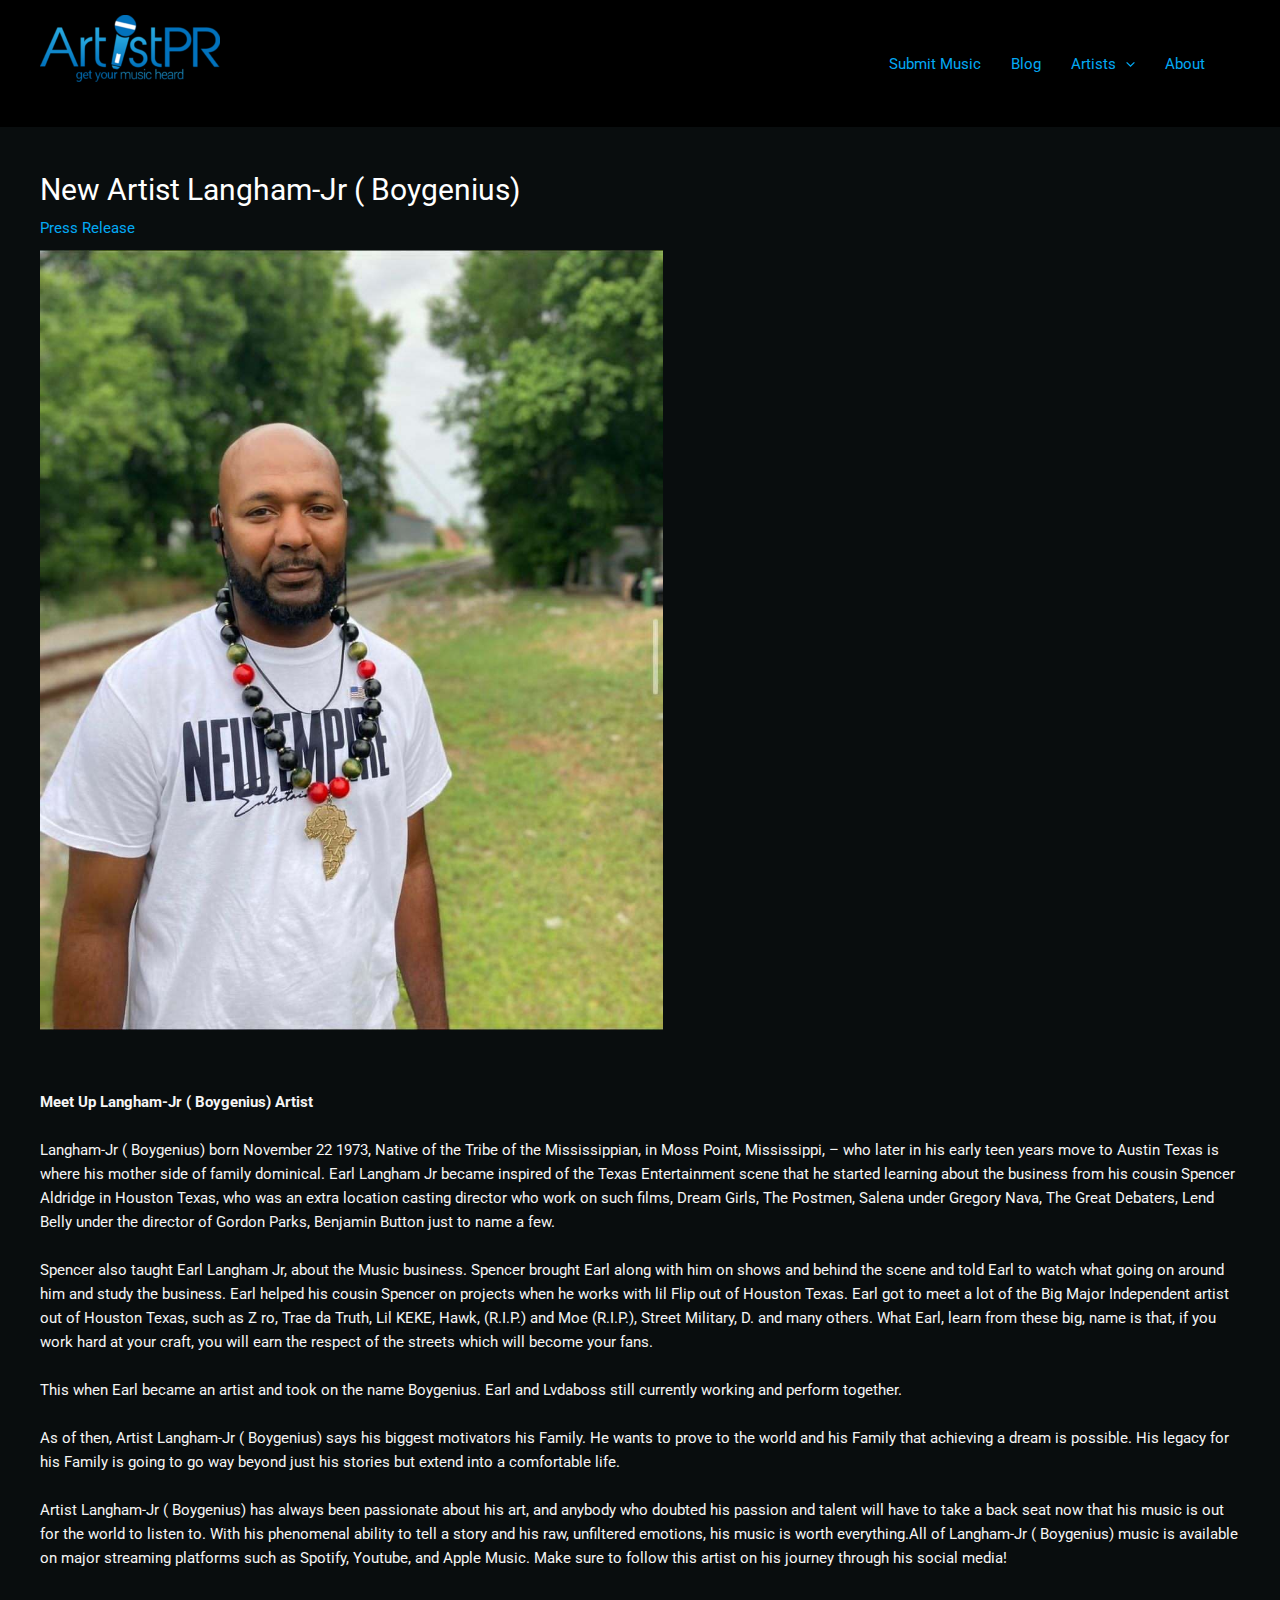
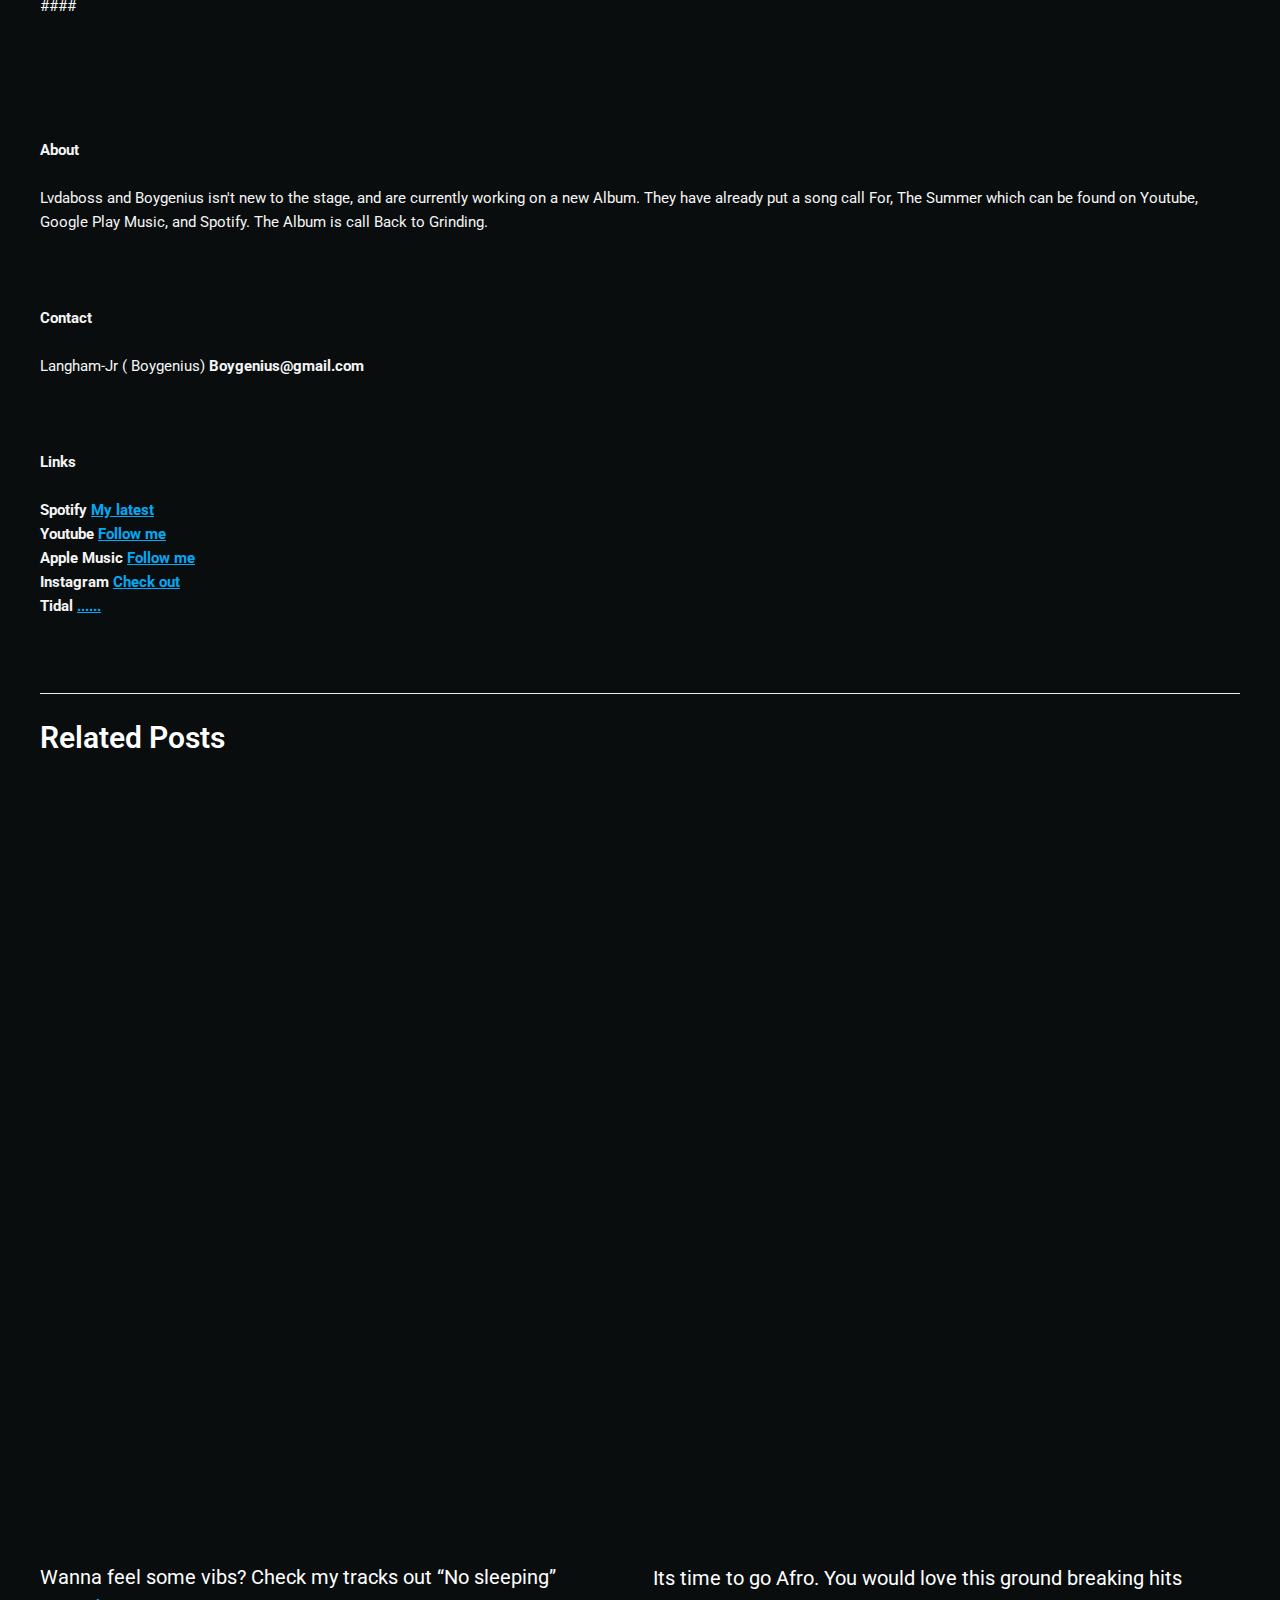
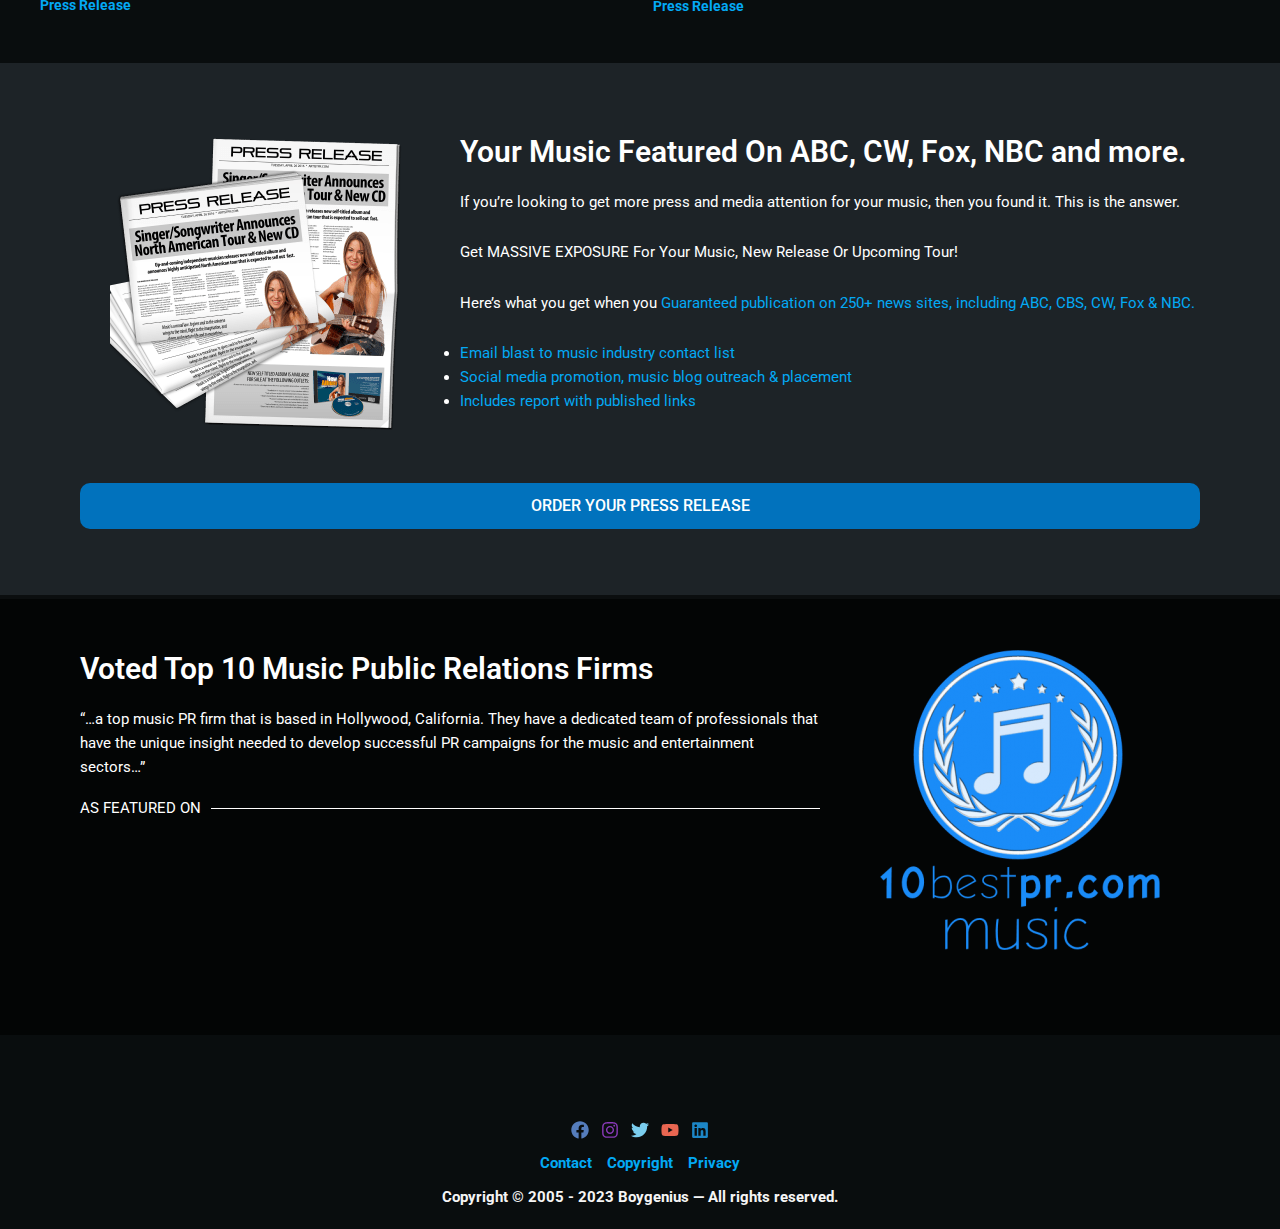
==== commit f8e0f725: "Uodated Hussain" ====
--- a/Hussain/index.html
+++ b/Hussain/index.html
@@ -11,7 +11,7 @@
 'https://www.googletagmanager.com/gtm.js?id='+i+dl;f.parentNode.insertBefore(j,f);
 })(window,document,'script','dataLayer','GTM-M69FP8L');</script>
 
-<title>New Artist Jr Da Artist &#8211; ArtistPR.com</title>
+<title>Artist Langham &#8211; </title>
 <meta name="robots" content="max-image-preview:large">
 <link rel="alternate" type="application/rss+xml" title="ArtistPR.com &raquo; Feed" href="https://www.artistpr.com/feed/">
 <link rel="alternate" type="application/rss+xml" title="ArtistPR.com &raquo; Comments Feed" href="https://www.artistpr.com/comments/feed/">
@@ -291,9 +291,9 @@
 <div class="ast-single-related-posts-container"><div class="ast-related-posts-title-section"> <h2 class="ast-related-posts-title"> Related Posts </h2> </div><div class="ast-related-posts-wrapper"> <article class="ast-related-post post-120402 post type-post status-publish format-standard has-post-thumbnail hentry category-press-release tag-reggae">
 <div class="ast-related-posts-inner-section">
 <div class="ast-related-post-content">
-<div class="ast-related-post-featured-section post-has-thumb"><div class="post-thumb-img-content post-thumb"><a href="https://www.artistpr.com/press-release/roland-kemokai-drops-powerful-reggae-anthem-babylon-is-a-parasite/"><img post-id="120402" fifu-featured="1" width="1024" height="1024" src="images/Official-Cover-Babylon-Is-A-Parasite-Roland-Kemokai-3000px_X_3000px.jpg" class="attachment-large size-large wp-post-image" alt="Roland Kemokai" title="Roland Kemokai" decoding="async" loading="lazy"></a> </div></div> <header class="entry-header related-entry-header">
+<div class="ast-related-post-featured-section post-has-thumb"><div class="post-thumb-img-content post-thumb"><a href="https://www.artistpr.com/press-release/roland-kemokai-drops-powerful-reggae-anthem-babylon-is-a-parasite/"><img post-id="120402" fifu-featured="1" width="1024" height="1024" src="images/IMG-20230721-WA0062.jpg" class="attachment-large size-large wp-post-image" alt="Roland Kemokai" title="Roland Kemokai" decoding="async" loading="lazy"></a> </div></div> <header class="entry-header related-entry-header">
 <h3 class="ast-related-post-title entry-title">
-<a href="https://open.spotify.com/track/3lFHvsRc1f4TwohKfLTq1u?si=ymwFSt4cQT-e0Ep7BPAnqQ" target="_self" rel="bookmark noopener noreferrer">Wanna feel some vibs? Check my tracks out &#8220;No sleepingE&#8221;</a>
+<a href="https://open.spotify.com/track/3lFHvsRc1f4TwohKfLTq1u?si=ymwFSt4cQT-e0Ep7BPAnqQ" target="_self" rel="bookmark noopener noreferrer">Wanna feel some vibs? Check my tracks out &#8220;No sleeping&#8221;</a>
 </h3>
 <div class="entry-meta"><span class="cat-links">Press Release</span></div> </header>
 <div class="entry-content clear">
@@ -306,7 +306,7 @@
 
 
 <div class="ast-related-post-content">
-<div class="ast-related-post-featured-section post-has-thumb"><div class="post-thumb-img-content post-thumb"><a href="https://example.com"><img post-id="120390" fifu-featured="1" width="1024" height="819" src="images/IMG-20230716-WA0034.jpg" class="attachment-large size-large wp-post-image" alt="TOFs" title="TOFs" decoding="async" loading="lazy"></a> </div></div> <header class="entry-header related-entry-header">
+<div class="ast-related-post-featured-section post-has-thumb"><div class="post-thumb-img-content post-thumb"><a href="https://example.com"><img post-id="120390" fifu-featured="1" width="1024" height="819" src="images/1000065116.jpeg" class="attachment-large size-large wp-post-image" alt="TOFs" title="TOFs" decoding="async" loading="lazy"></a> </div></div> <header class="entry-header related-entry-header">
 <h3 class="ast-related-post-title entry-title">
 <a href="https://open.spotify.com/album/1GLPlieDfFuEVY0C5lqjwX?si=ylvt7EZOTyCW2TVwlfuz3A" target="_self" rel="bookmark noopener noreferrer">Its time to go Afro. You would love this ground breaking hits</a>
 </h3>
